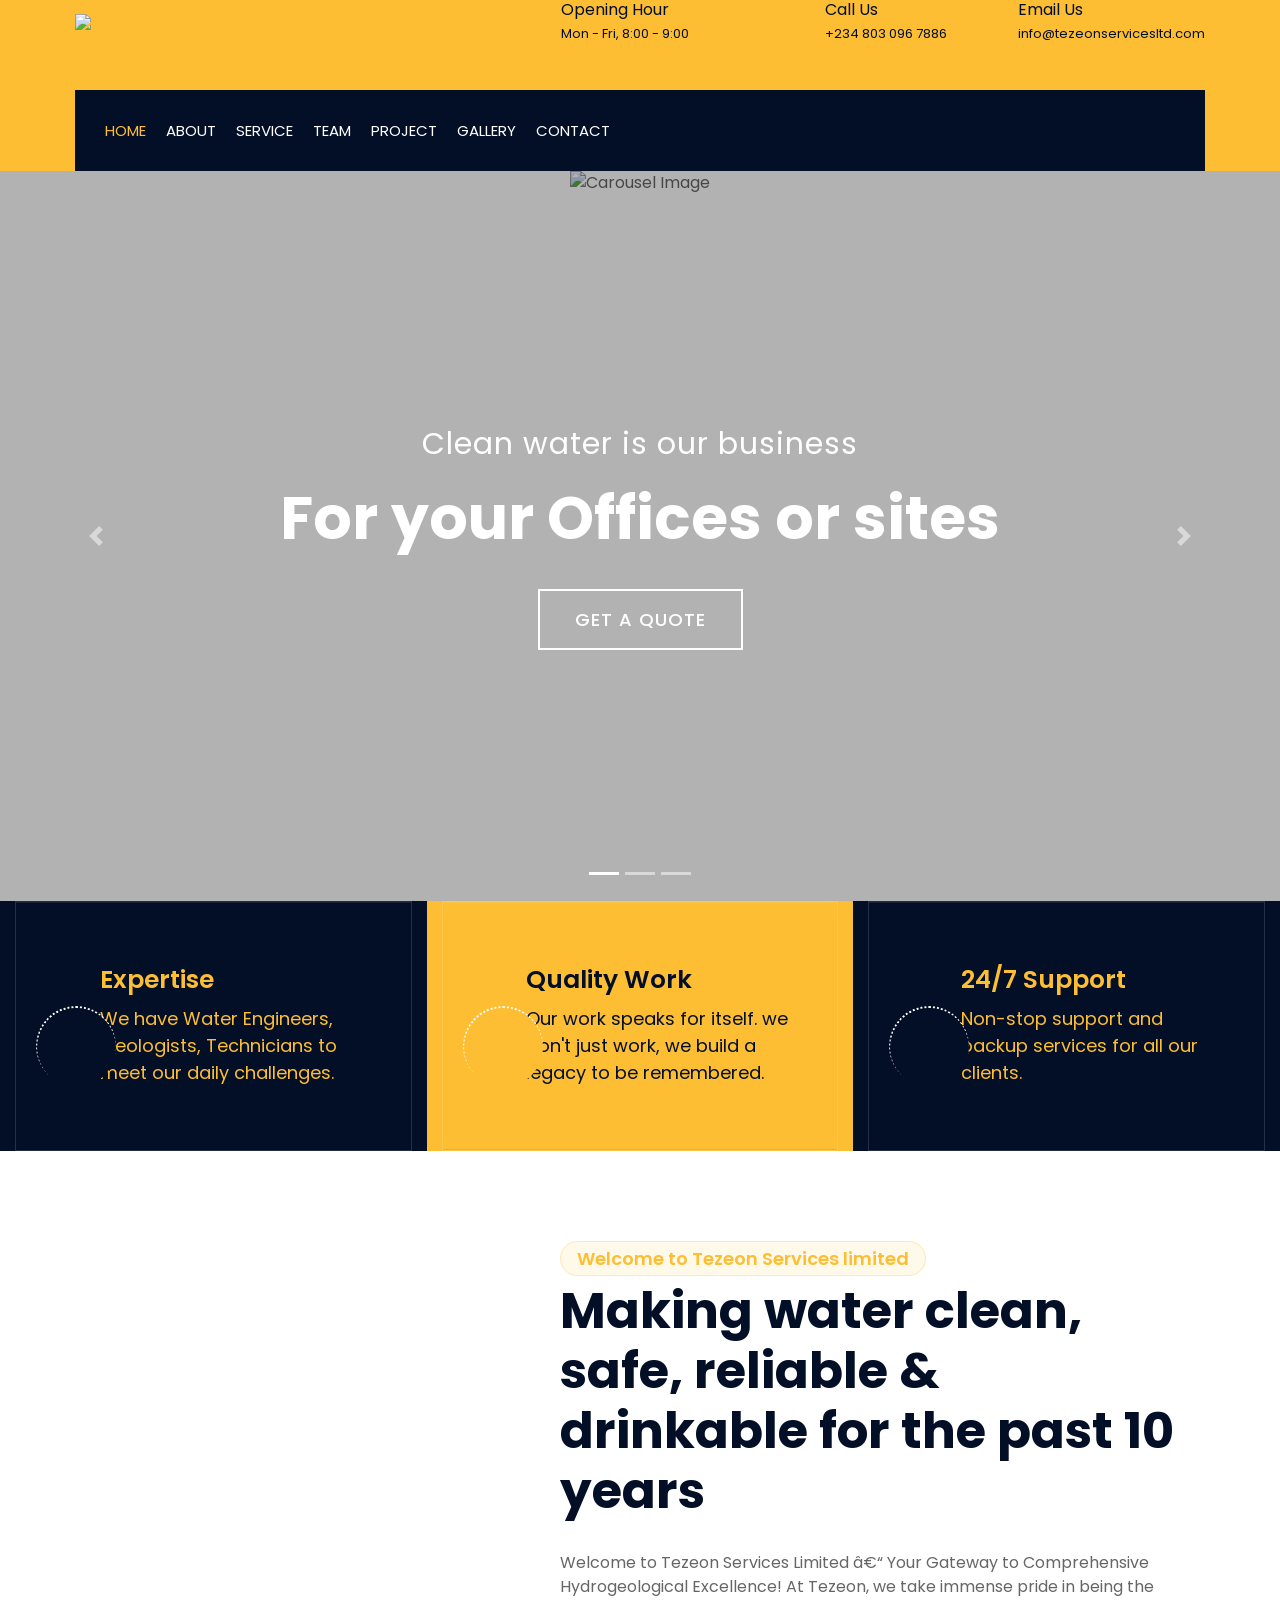
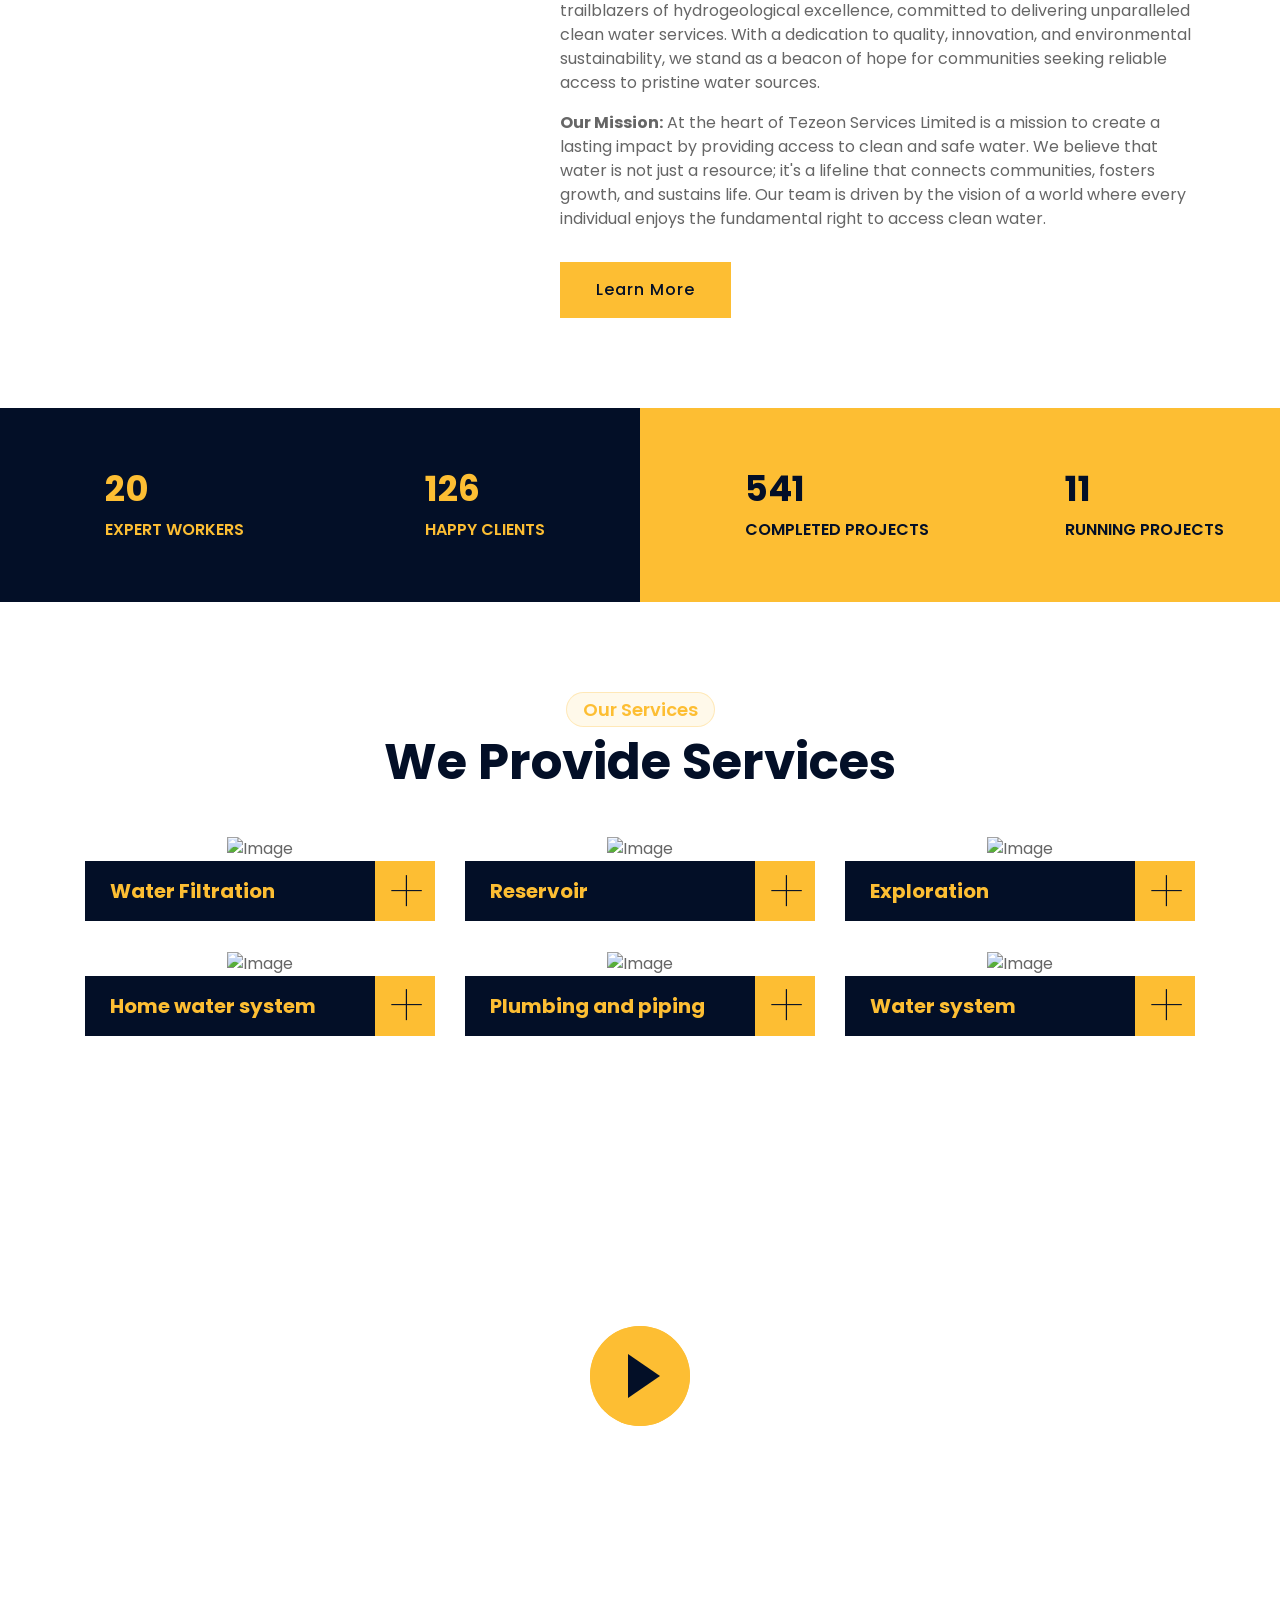
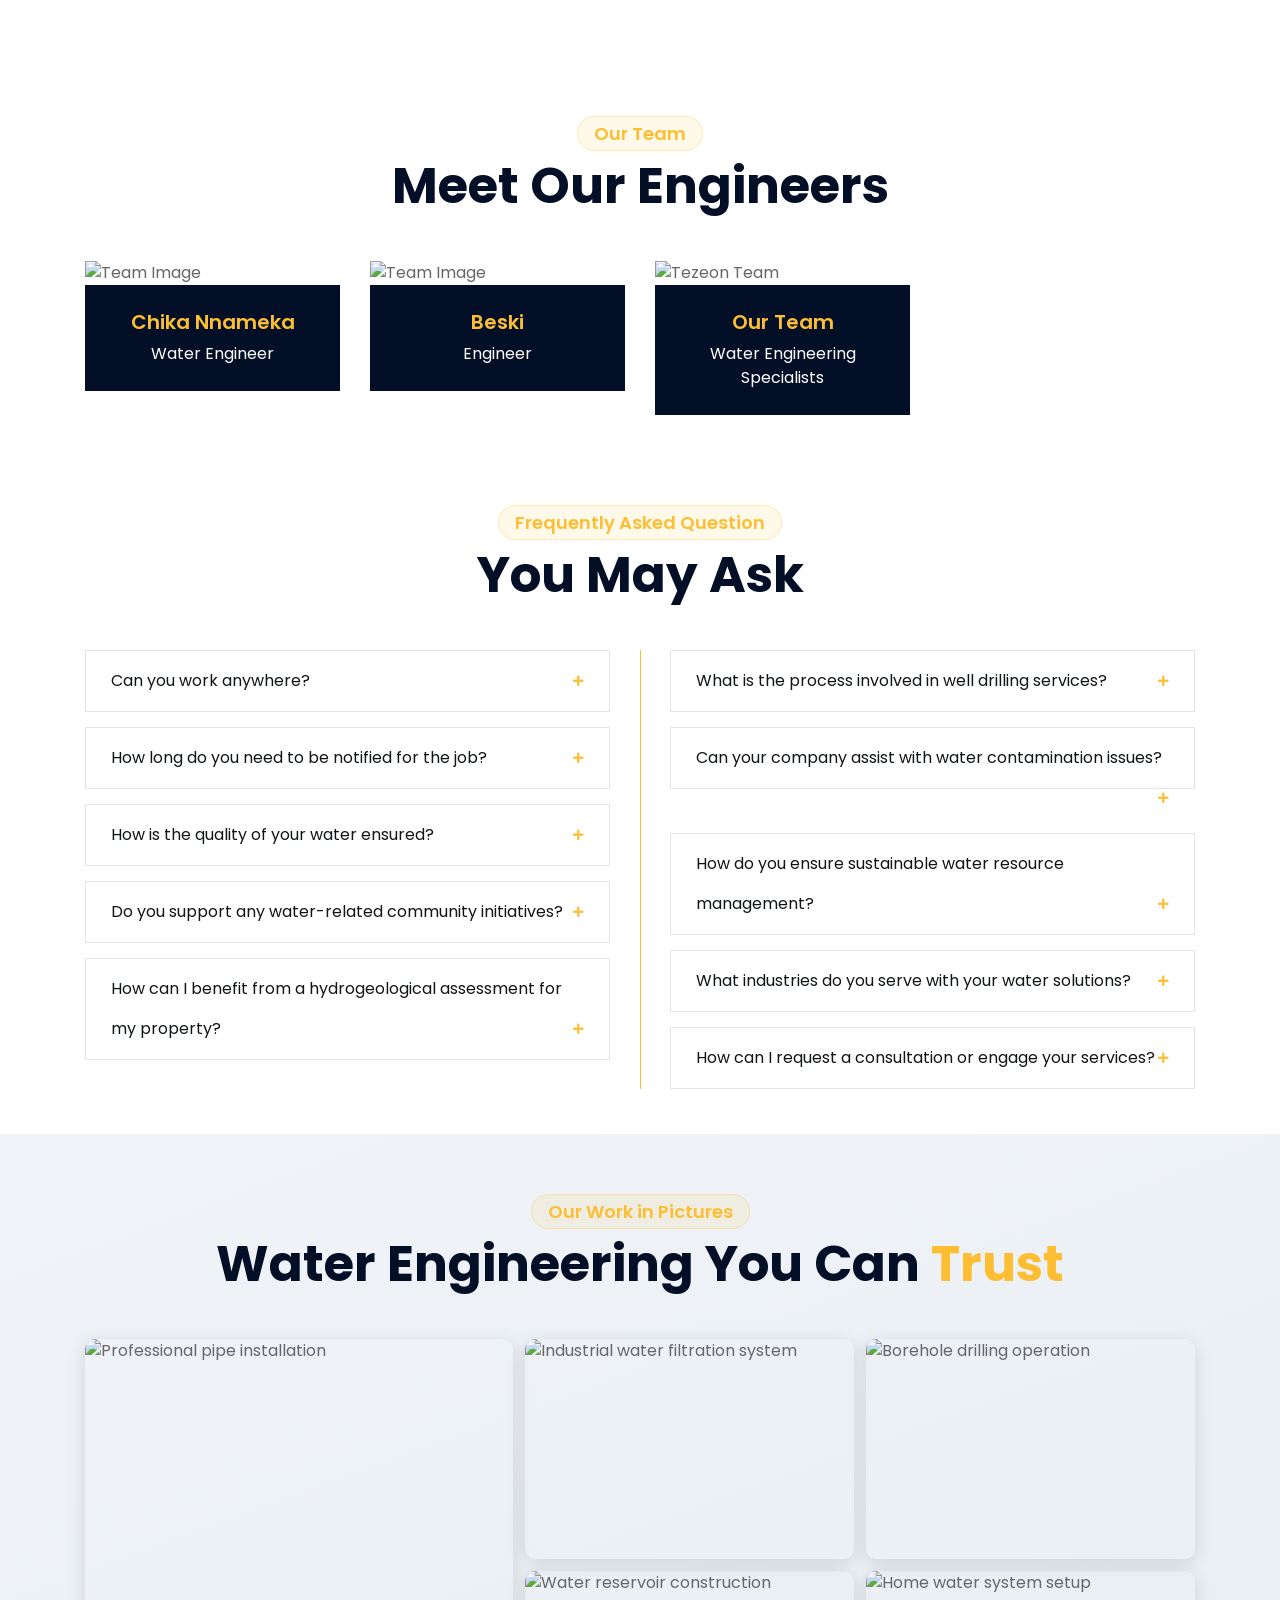
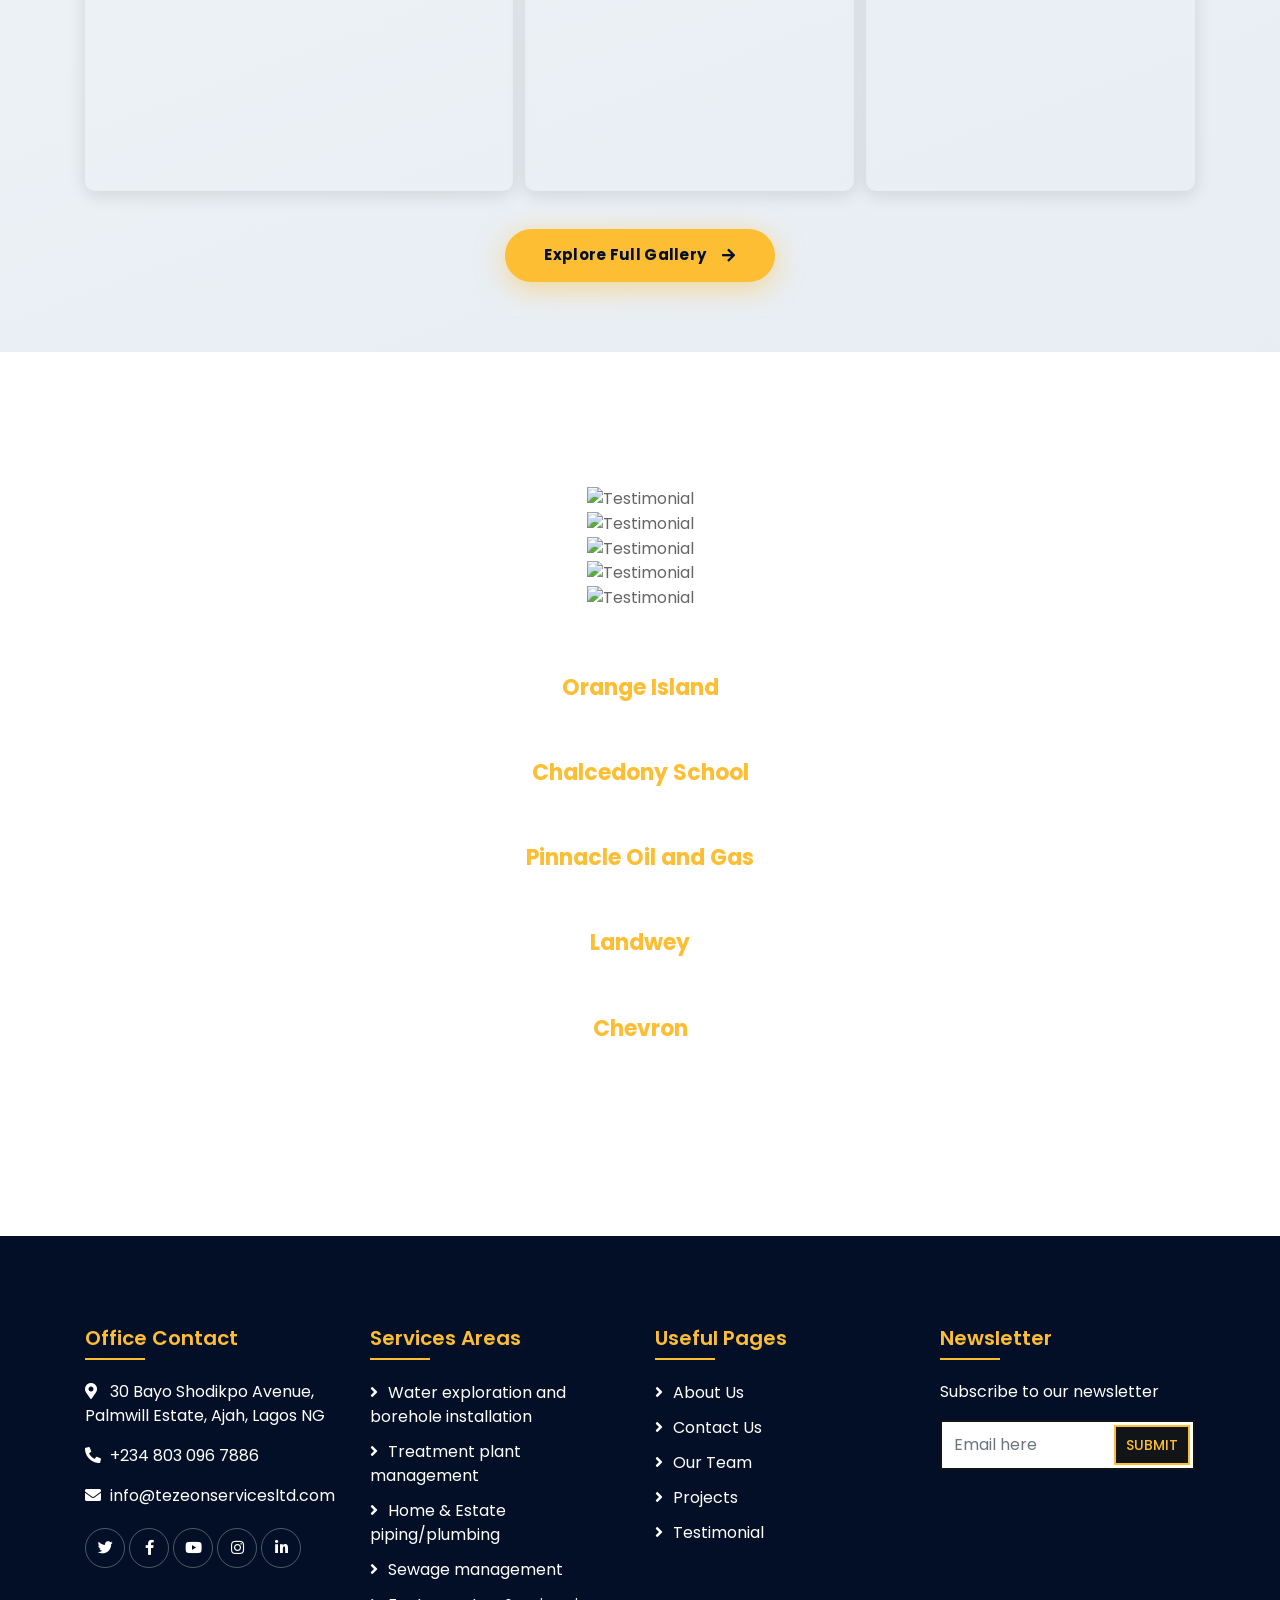
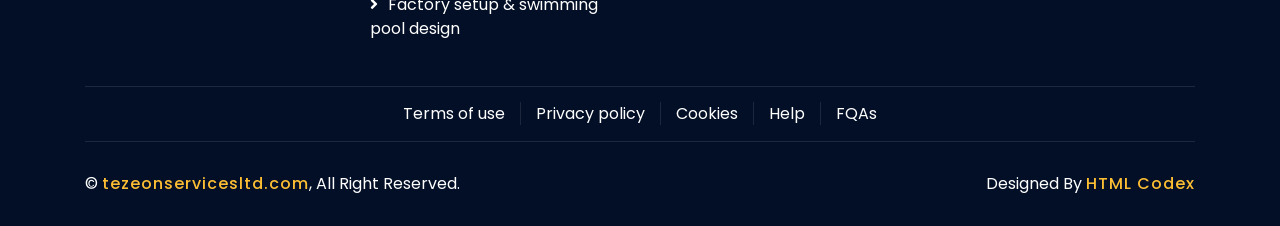
==== index.html @ b7d2efaf "feat: update on ui" ====
﻿<!DOCTYPE html>
<html lang="en">
    <head>
        <meta charset="utf-8">
	<meta http-equiv="X-UA-Compatible" content="IE=edge">
        <title>Tezeon Services Limited | Borehole Drilling & Water Engineering — Lagos, Nigeria</title>
        <meta name="viewport" content="width=device-width, initial-scale=1.0">
        <meta name="description" content="Tezeon Services Limited delivers expert borehole drilling, water filtration, reservoir construction and plumbing across Nigeria. Trusted by Chevron, Landwey & more.">
        <meta name="keywords" content="water engineering Lagos, borehole drilling Nigeria, water filtration, reservoir construction, plumbing Lagos, hydrogeological services">
        <!-- Open Graph -->
        <meta property="og:title" content="Tezeon Services Limited | Water Engineering Lagos">
        <meta property="og:description" content="Expert borehole drilling, water filtration, reservoir construction and plumbing across Nigeria. Get a free consultation today.">
        <meta property="og:image" content="https://res.cloudinary.com/dxd3nmbag/image/upload/v1755441476/waterlog_lnxqbb.png">
        <meta property="og:url" content="https://tezeonservicesltd.com/">
        <meta property="og:type" content="website">
        <!-- Twitter Card -->
        <meta name="twitter:card" content="summary_large_image">
        <meta name="twitter:title" content="Tezeon Services Limited | Water Engineering Lagos">
        <meta name="twitter:description" content="Expert borehole drilling, water filtration, reservoir construction and plumbing across Nigeria. Get a free consultation today.">
        <meta name="twitter:image" content="https://res.cloudinary.com/dxd3nmbag/image/upload/v1755441476/waterlog_lnxqbb.png">
        <link rel="canonical" href="https://tezeonservicesltd.com/">
        <!-- Favicon -->
        <link href="https://res.cloudinary.com/dxd3nmbag/image/upload/v1755441476/waterlog_lnxqbb.png" rel="icon">
        <!-- Performance: CDN preconnect -->
        <link rel="preconnect" href="https://res.cloudinary.com">
        <link rel="preconnect" href="https://fonts.googleapis.com">
        <link rel="preconnect" href="https://fonts.gstatic.com" crossorigin>
        <link rel="dns-prefetch" href="https://stackpath.bootstrapcdn.com">
        <link rel="dns-prefetch" href="https://cdnjs.cloudflare.com">
        <link rel="dns-prefetch" href="https://code.jquery.com">
        <!-- Google Font -->
        <link href="https://fonts.googleapis.com/css2?family=Poppins:wght@100;200;300;400;500;600;700;800;900&display=swap" rel="stylesheet">

        <!-- CSS Libraries -->
        <link href="https://stackpath.bootstrapcdn.com/bootstrap/4.4.1/css/bootstrap.min.css" rel="stylesheet">
        <link href="https://cdnjs.cloudflare.com/ajax/libs/font-awesome/5.10.0/css/all.min.css" rel="stylesheet">
        <link href="lib/flaticon/font/flaticon.css" rel="stylesheet"> 
        <link href="lib/animate/animate.min.css" rel="stylesheet">
        <link href="lib/owlcarousel/assets/owl.carousel.min.css" rel="stylesheet">
        <link href="lib/lightbox/css/lightbox.min.css" rel="stylesheet">
        <link href="lib/slick/slick.css" rel="stylesheet">
        <link href="lib/slick/slick-theme.css" rel="stylesheet">

        <!-- Template Stylesheet -->
        <link href="css/style.css" rel="stylesheet">
        <!-- LocalBusiness Structured Data -->
        <script type="application/ld+json">
        {
          "@context": "https://schema.org",
          "@type": "LocalBusiness",
          "name": "Tezeon Services Limited",
          "description": "Expert water engineering company providing borehole drilling, water filtration, reservoir construction and plumbing services across Nigeria.",
          "url": "https://tezeonservicesltd.com",
          "logo": "https://res.cloudinary.com/dxd3nmbag/image/upload/v1755441476/waterlog_lnxqbb.png",
          "image": "https://res.cloudinary.com/dxd3nmbag/image/upload/v1755441476/waterlog_lnxqbb.png",
          "telephone": "+2348030967886",
          "email": "info@tezeonservicesltd.com",
          "address": {
            "@type": "PostalAddress",
            "streetAddress": "30 Bayo Shodikpo Avenue, Palmwill Estate",
            "addressLocality": "Ajah",
            "addressRegion": "Lagos",
            "addressCountry": "NG"
          },
          "openingHoursSpecification": {
            "@type": "OpeningHoursSpecification",
            "dayOfWeek": ["Monday","Tuesday","Wednesday","Thursday","Friday"],
            "opens": "08:00",
            "closes": "21:00"
          },
          "sameAs": [],
          "serviceArea": {
            "@type": "Country",
            "name": "Nigeria"
          }
        }
        </script>
    </head>

    <body>
        <div class="wrapper">
            <!-- Top Bar Start -->
            <div class="top-bar">
                <div class="container-fluid">
                    <div class="row align-items-center">
                        <div class="col-lg-4 col-md-12">
                            <div class="logo">
                                <a href="index.html">
                                   <!-- <h1>Tezeon</h1> -->
                        
                                   <img src="https://res.cloudinary.com/dxd3nmbag/image/upload/v1755441476/waterlog_lnxqbb.png">
                                </a>
                            </div>
                        </div>
                        <div class="col-lg-8 col-md-7 d-none d-lg-block">
                            <div class="row">
                                <div class="col-4">
                                    <div class="top-bar-item">
                                        <div class="top-bar-icon">
                                            <i class="flaticon-calendar"></i>
                                        </div>
                                        <div class="top-bar-text">
                                            <h3>Opening Hour</h3>
                                            <p>Mon - Fri, 8:00 - 9:00</p>           
                                        </div>
                                    </div>
                                </div>
                                <div class="col-4">
                                    <div class="top-bar-item">
                                        <div class="top-bar-icon">
                                            <i class="flaticon-call"></i>
                                        </div>
                                        <div class="top-bar-text">
                                            <h3>Call Us</h3>
                                            <p>+234 803 096 7886</p>
                                        </div>
                                    </div>
                                </div>
                                <div class="col-4">
                                    <div class="top-bar-item">
                                        <div class="top-bar-icon">
                                            <i class="flaticon-send-mail"></i>
                                        </div>
                                        <div class="top-bar-text">
                                            <h3>Email Us</h3>
                                            <p>info@tezeonservicesltd.com</p>
                                        </div>
                                    </div>
                                </div>
                            </div>
                        </div>
                    </div>
                </div>
            </div>
            <!-- Top Bar End -->

            <!-- Nav Bar Start -->
            <div class="nav-bar">
                <div class="container-fluid">
                    <nav class="navbar navbar-expand-lg bg-dark navbar-dark">
                        <a href="#" class="navbar-brand">MENU</a>
                        <button type="button" class="navbar-toggler" data-toggle="collapse" data-target="#navbarCollapse">
                            <span class="navbar-toggler-icon"></span>
                        </button>

                        <div class="collapse navbar-collapse justify-content-between" id="navbarCollapse">
                            <div class="navbar-nav mr-auto">
                                <a href="index.html" class="nav-item nav-link active">Home</a>
                                <a href="about.html" class="nav-item nav-link">About</a>
                                <a href="service.html" class="nav-item nav-link">Service</a>
                                <a href="team.html" class="nav-item nav-link">Team</a>
                                <a href="portfolio.html" class="nav-item nav-link">Project</a>
                                <!--div class="nav-item dropdown">
                                    <a href="#" class="nav-link dropdown-toggle" data-toggle="dropdown">Pages</a>
                                    <div class="dropdown-menu">
                                        <a href="blog.html" class="dropdown-item">Blog Page</a>
                                        <a href="single.html" class="dropdown-item">Single Page</a>
                                    </div>
                                </div-->
                                <a href="gallery.html" class="nav-item nav-link">Gallery</a>
                                <a href="contact.html" class="nav-item nav-link">Contact</a>
                            </div>
                            <div class="ml-auto">
                                <!--a class="btn" href="https://htmlcodex.com/construction-company-html-template">Download Pro Version</a-->
                            </div>
                        </div>
                    </nav>
                </div>
            </div>            
		<!-- Nav Bar End -->


            <!-- Carousel Start -->
            <div id="carousel" class="carousel slide" data-ride="carousel">
                <ol class="carousel-indicators">
                    <li data-target="#carousel" data-slide-to="0" class="active"></li>
                    <li data-target="#carousel" data-slide-to="1"></li>
                    <li data-target="#carousel" data-slide-to="2"></li>
                </ol>
                <div class="carousel-inner">
                    <div class="carousel-item active">
                        <img src="https://res.cloudinary.com/dxd3nmbag/image/upload/v1703285108/drill_lbek0e.webp" alt="Carousel Image">
                        <div class="carousel-caption">
                            <p class="animated fadeInRight">Clean water is our business</p>
                            <h1 class="animated fadeInLeft">For your Offices or sites</h1>
                            <a class="btn animated fadeInUp" href="https://wa.link/nv8lmw">Get A Quote</a>
                        </div>
                    </div>

                    <div class="carousel-item">
                        <img src="https://res.cloudinary.com/dxd3nmbag/image/upload/v1703285075/drilling_cux1bb.jpg" alt="Carousel Image">
                        <div class="carousel-caption">
                            <p class="animated fadeInRight">Reliable and drinkable</p>
                            <h1 class="animated fadeInLeft">For your homes and community</h1>
                            <a class="btn animated fadeInUp" href="https://wa.link/nv8lmw">Get A Quote</a>
                        </div>
                    </div>

                    <div class="carousel-item">
                        <img src="https://res.cloudinary.com/dxd3nmbag/image/upload/v1703283172/team_byizqw.jpg" alt="Carousel Image">
                        <div class="carousel-caption">
                            <p class="animated fadeInRight">We Are Trusted</p>
                            <h1 class="animated fadeInLeft">Eco friendly approach in the use of our technology</h1>
                            <a class="btn animated fadeInUp" href="https://wa.link/nv8lmw">Get A Quote</a>
                        </div>
                    </div>
                </div>

                <a class="carousel-control-prev" href="#carousel" role="button" data-slide="prev">
                    <span class="carousel-control-prev-icon" aria-hidden="true"></span>
                    <span class="sr-only">Previous</span>
                </a>
                <a class="carousel-control-next" href="#carousel" role="button" data-slide="next">
                    <span class="carousel-control-next-icon" aria-hidden="true"></span>
                    <span class="sr-only">Next</span>
                </a>
            </div>
            <!-- Carousel End -->


            <!-- Feature Start-->
            <div class="feature wow fadeInUp" data-wow-delay="0.1s">
                <div class="container-fluid">
                    <div class="row align-items-center">
                        <div class="col-lg-4 col-md-12">
                            <div class="feature-item">
                                <div class="feature-icon">
                                    <i class="flaticon-worker"></i>
                                </div>
                                <div class="feature-text">
                                    <h3>Expertise</h3>
                                    <p>We have Water Engineers, Geologists, Technicians to meet our daily challenges.</p>
                                </div>
                            </div>
                        </div>
                        <div class="col-lg-4 col-md-12">
                            <div class="feature-item">
                                <div class="feature-icon">
                                    <i class="flaticon-building"></i>
                                </div>
                                <div class="feature-text">
                                    <h3>Quality Work</h3>
                                    <p>Our work speaks for itself. we don't just work, we build a legacy to be remembered.</p>
                                </div>
                            </div>
                        </div>
                        <div class="col-lg-4 col-md-12">
                            <div class="feature-item">
                                <div class="feature-icon">
                                    <i class="flaticon-call"></i>
                                </div>
                                <div class="feature-text">
                                    <h3>24/7 Support</h3>
                                    <p>Non-stop support and backup services for all our clients.</p>
                                </div>
                            </div>
                        </div>
                    </div>
                </div>
            </div>
            <!-- Feature End-->


            <!-- About Start -->
	                <div class="about wow fadeInUp" data-wow-delay="0.1s">
                <div class="container">
                    <div class="row align-items-center">
                        <div class="col-lg-5 col-md-6">
                            <div class="about-img">
				    <video autoplay muted loop>
					    <source src="https://res.cloudinary.com/dxd3nmbag/video/upload/v1703577957/water_testing_eqqo3a.mp4" type="video/mp4">
					    Your brower does not support this video.
				    </video>
                            </div>
                        </div>
                        <div class="col-lg-7 col-md-6">
                            <div class="section-header text-left">
                                <p>Welcome to Tezeon Services limited</p>
                                <h2>Making water clean, safe, reliable & drinkable for the past 10 years</h2>
                            </div>
                            <div class="about-text">
                                <p>Welcome to Tezeon Services Limited â€“ Your Gateway to Comprehensive Hydrogeological Excellence! At Tezeon, we take immense pride in being the trailblazers of hydrogeological excellence, committed to delivering unparalleled clean water services. With a dedication to quality, innovation, and environmental sustainability, we stand as a beacon of hope for communities seeking reliable access to pristine water sources.</p>

        <p><strong>Our Mission:</strong> At the heart of Tezeon Services Limited is a mission to create a lasting impact by providing access to clean and safe water. We believe that water is not just a resource; it's a lifeline that connects communities, fosters growth, and sustains life. Our team is driven by the vision of a world where every individual enjoys the fundamental right to access clean water.</p>

                                <a class="btn" href="">Learn More</a>
                            </div>
                        </div>
                    </div>
                </div>
            </div>
            <!-- About End -->


            <!-- Fact Start -->
	                <div class="fact">
                <div class="container-fluid">
                    <div class="row counters">
                        <div class="col-md-6 fact-left wow slideInLeft">
                            <div class="row">
                                <div class="col-6">
                                    <div class="fact-icon">
                                        <i class="flaticon-worker"></i>
                                    </div>
                                    <div class="fact-text">
                                        <h2 data-toggle="counter-up">20</h2>
                                        <p>Expert Workers</p>
                                    </div>
                                </div>
                                <div class="col-6">
                                    <div class="fact-icon">
                                        <i class="flaticon-building"></i>
                                    </div>
                                    <div class="fact-text">
                                        <h2 data-toggle="counter-up">126</h2>
                                        <p>Happy Clients</p>
                                    </div>
                                </div>
                            </div>
                        </div>
                        <div class="col-md-6 fact-right wow slideInRight">
                            <div class="row">
                                <div class="col-6">
                                    <div class="fact-icon">
                                        <i class="flaticon-address"></i>
                                    </div>
                                    <div class="fact-text">
                                        <h2 data-toggle="counter-up">541</h2>
                                        <p>Completed Projects</p>
                                    </div>
                                </div>
                                <div class="col-6">
                                    <div class="fact-icon">
                                        <i class="flaticon-crane"></i>
                                    </div>
                                    <div class="fact-text">
                                        <h2 data-toggle="counter-up">11</h2>
                                        <p>Running Projects</p>
                                    </div>
                                </div>
                            </div>
                        </div>
                    </div>
                </div>
            </div>
            <!-- Fact End -->


            <!-- Service Start -->
	                <div class="service">
                <div class="container">
                    <div class="section-header text-center">
                        <p>Our Services</p>
                        <h2>We Provide Services</h2>
                    </div>
                    <div class="row">
                        <div class="col-lg-4 col-md-6 wow fadeInUp" data-wow-delay="0.1s">
                            <div class="service-item">
                                <div class="service-img">
                                    <img src="https://res.cloudinary.com/dxd3nmbag/image/upload/v1703180023/water_installation_qiomfk.jpg" alt="Image">
                                    <div class="service-overlay">
                                        <p>
                                            Water filtration system.
                                        </p>
                                    </div>
                                </div>
                                <div class="service-text">
                                    <h3>Water Filtration</h3>
                                    <a class="btn" href="https://res.cloudinary.com/dxd3nmbag/image/upload/v1703180023/water_installation_qiomfk.jpg" data-lightbox="service">+</a>
                                </div>
                            </div>
                        </div>
                        <div class="col-lg-4 col-md-6 wow fadeInUp" data-wow-delay="0.2s">
                            <div class="service-item">
                                <div class="service-img">
                                    <img src="https://res.cloudinary.com/dxd3nmbag/image/upload/v1703179993/tank_rqjgdq.jpg" alt="Image">
                                    <div class="service-overlay">
                                        <p>
                                            Reservoir construction
                                        </p>
                                    </div>
                                </div>
                                <div class="service-text">
                                    <h3>Reservoir</h3>
                                    <a class="btn" href="https://res.cloudinary.com/dxd3nmbag/image/upload/v1703179993/tank_rqjgdq.jpg" data-lightbox="service">+</a>
                                </div>
                            </div>
                        </div>
                        <div class="col-lg-4 col-md-6 wow fadeInUp" data-wow-delay="0.3s">
                            <div class="service-item">
                                <div class="service-img">
                                    <img src="https://res.cloudinary.com/dxd3nmbag/image/upload/v1703179926/drilling_pvs4dm.jpg" alt="Image">
                                    <div class="service-overlay">
                                        <p>
                                            Water exploration.
                                        </p>
                                    </div>
                                </div>
                                <div class="service-text">
                                    <h3>Exploration</h3>
                                    <a class="btn" href="https://res.cloudinary.com/dxd3nmbag/image/upload/v1703179926/drilling_pvs4dm.jpg" data-lightbox="service">+</a>
                                </div>
                            </div>
                        </div>
                        <div class="col-lg-4 col-md-6 wow fadeInUp" data-wow-delay="0.4s">
                            <div class="service-item">
                                <div class="service-img">
                                    <img src="https://res.cloudinary.com/dxd3nmbag/image/upload/v1703179979/Stansion_vjhu83.jpg" alt="Image">
                                    <div class="service-overlay">
                                        <p>
                                            Installation of stansions
                                        </p>
                                    </div>
                                </div>
                                <div class="service-text">
                                    <h3>Home water system</h3>
                                    <a class="btn" href="https://res.cloudinary.com/dxd3nmbag/image/upload/v1703179979/Stansion_vjhu83.jpg" data-lightbox="service">+</a>
                                </div>
                            </div>
                        </div>
                        <div class="col-lg-4 col-md-6 wow fadeInUp" data-wow-delay="0.5s">
                            <div class="service-item">
                                <div class="service-img">
                                    <img src="https://res.cloudinary.com/dxd3nmbag/image/upload/v1703179957/plumbing_eiwbiz.jpg" alt="Image">
                                    <div class="service-overlay">
                                        <p>
                                            Plumbing works.
                                        </p>
                                    </div>
                                </div>
                                <div class="service-text">
                                    <h3>Plumbing and piping</h3>
                                    <a class="btn" href="https://res.cloudinary.com/dxd3nmbag/image/upload/v1703179957/plumbing_eiwbiz.jpg" data-lightbox="service">+</a>
                                </div>
                            </div>
                        </div>
                        <div class="col-lg-4 col-md-6 wow fadeInUp" data-wow-delay="0.6s">
                            <div class="service-item">
                                <div class="service-img">
                                    <img src="https://res.cloudinary.com/dxd3nmbag/image/upload/v1703179941/filtration_dz03pl.jpg" alt="Image">
                                    <div class="service-overlay">
                                        <p>
                                            Home water system.
                                        </p>
                                    </div>
                                </div>
                                <div class="service-text">
                                    <h3>Water system</h3>
                                    <a class="btn" href="https://res.cloudinary.com/dxd3nmbag/image/upload/v1703179941/filtration_dz03pl.jpg" data-lightbox="service">+</a>
                                </div>
                            </div>
                        </div>
                    </div>
                </div>
            </div>
            <!-- Service End -->


            <!-- Video Start -->
            <div class="video wow fadeIn" data-wow-delay="0.1s">
                <div class="container">
                    <button type="button" class="btn-play" data-toggle="modal" data-src="https://res.cloudinary.com/dxd3nmbag/video/upload/v1703577957/water_testing_eqqo3a.mp4" data-target="#videoModal">
                        <span></span>
                    </button>
                </div>
            </div>
            
            <div class="modal fade" id="videoModal" tabindex="-1" role="dialog" aria-labelledby="exampleModalLabel" aria-hidden="true">
                <div class="modal-dialog" role="document">
                    <div class="modal-content">
                        <div class="modal-body">
                            <button type="button" class="close" data-dismiss="modal" aria-label="Close">
                                <span aria-hidden="true">&times;</span>
                            </button>        
                            <!-- 16:9 aspect ratio -->
                            <div class="embed-responsive embed-responsive-16by9">
                                <iframe class="embed-responsive-item" src="" id="video"  allowscriptaccess="always" allow="autoplay"></iframe>
                            </div>
                        </div>
                    </div>
                </div>
            </div>
            <!-- Video End -->


            <!-- Team Start -->
	                <div class="team">
                <div class="container">
                    <div class="section-header text-center">
                        <p>Our Team</p>
                        <h2>Meet Our Engineers</h2>
                    </div>
                    <div class="row">
                        <div class="col-lg-3 col-md-6 wow fadeInUp" data-wow-delay="0.1s">
                            <div class="team-item">
                                <div class="team-img">
                                    <img src="https://res.cloudinary.com/dxd3nmbag/image/upload/v1703283149/chika_zlu882.jpg" alt="Team Image">
                                </div>
                                <div class="team-text">
                                    <h2>Chika Nnameka</h2>
                                    <p>Water Engineer</p>
                                </div>
                                <div class="team-social">
                                    <a class="social-tw" href=""><i class="fab fa-twitter"></i></a>
                                    <a class="social-fb" href=""><i class="fab fa-facebook-f"></i></a>
                                    <a class="social-li" href=""><i class="fab fa-linkedin-in"></i></a>
                                    <a class="social-in" href=""><i class="fab fa-instagram"></i></a>
                                </div>
                            </div>
                        </div>
                        <div class="col-lg-3 col-md-6 wow fadeInUp" data-wow-delay="0.2s">
                            <div class="team-item">
                                <div class="team-img">
                                    <img src="https://res.cloudinary.com/dxd3nmbag/image/upload/v1703283140/Beski_gmfvme.jpg"alt="Team Image">
                                </div>
                                <div class="team-text">
                                    <h2>Beski</h2>
                                    <p>Engineer</p>
                                </div>
                                <div class="team-social">
                                    <a class="social-tw" href=""><i class="fab fa-twitter"></i></a>
                                    <a class="social-fb" href=""><i class="fab fa-facebook-f"></i></a>
                                    <a class="social-li" href=""><i class="fab fa-linkedin-in"></i></a>
                                    <a class="social-in" href=""><i class="fab fa-instagram"></i></a>
                                </div>
                            </div>
                        </div>
                        <div class="col-lg-3 col-md-6 wow fadeInUp" data-wow-delay="0.3s">
                            <div class="team-item">
                                <div class="team-img">
                                    <img src="https://res.cloudinary.com/dxd3nmbag/image/upload/v1703283161/team_a_yy6jp5.jpg" alt="Tezeon Team">
                                </div>
                                <div class="team-text">
                                    <h2>Our Team</h2>
                                    <p>Water Engineering Specialists</p>
                                </div>
                                <!--div class="team-social">
                                    <a class="social-tw" href=""><i class="fab fa-twitter"></i></a>
                                    <a class="social-fb" href=""><i class="fab fa-facebook-f"></i></a>
                                    <a class="social-li" href=""><i class="fab fa-linkedin-in"></i></a>
                                    <a class="social-in" href=""><i class="fab fa-instagram"></i></a>
                                </div>
                            </div>
                        </div>
                        <div class="col-lg-3 col-md-6 wow fadeInUp" data-wow-delay="0.4s">
                            <div class="team-item">
                                <div class="team-img">
                                    <img src="img/team-4.jpg" alt="Team Image">
                                </div>
                                <div class="team-text">
                                    <h2>Josh Dunn</h2>
                                    <p>Painter</p>
                                </div>
                                <div class="team-social">
                                    <a class="social-tw" href=""><i class="fab fa-twitter"></i></a>
                                    <a class="social-fb" href=""><i class="fab fa-facebook-f"></i></a>
                                    <a class="social-li" href=""><i class="fab fa-linkedin-in"></i></a>
                                    <a class="social-in" href=""><i class="fab fa-instagram"></i></a>
                                </div>
                            </div>
                        </div>
                        <div class="col-lg-3 col-md-6 wow fadeInUp" data-wow-delay="0.1s">
                            <div class="team-item">
                                <div class="team-img">
                                    <img src="img/team-1.jpg" alt="Team Image">
                                </div>
                                <div class="team-text">
                                    <h2>Adam Phillips</h2>
                                    <p>CEO & Founder</p>
                                </div>
                                <div class="team-social">
                                    <a class="social-tw" href=""><i class="fab fa-twitter"></i></a>
                                    <a class="social-fb" href=""><i class="fab fa-facebook-f"></i></a>
                                    <a class="social-li" href=""><i class="fab fa-linkedin-in"></i></a>
                                    <a class="social-in" href=""><i class="fab fa-instagram"></i></a>
                                </div>
                            </div>
                        </div>
                        <div class="col-lg-3 col-md-6 wow fadeInUp" data-wow-delay="0.2s">
                            <div class="team-item">
                                <div class="team-img">
                                    <img src="img/team-2.jpg" alt="Team Image">
                                </div>
                                <div class="team-text">
                                    <h2>Dylan Adams</h2>
                                    <p>Civil Engineer</p>
                                </div>
                                <div class="team-social">
                                    <a class="social-tw" href=""><i class="fab fa-twitter"></i></a>
                                    <a class="social-fb" href=""><i class="fab fa-facebook-f"></i></a>
                                    <a class="social-li" href=""><i class="fab fa-linkedin-in"></i></a>
                                    <a class="social-in" href=""><i class="fab fa-instagram"></i></a>
                                </div>
                            </div>
                        </div>
                        <div class="col-lg-3 col-md-6 wow fadeInUp" data-wow-delay="0.3s">
                            <div class="team-item">
                                <div class="team-img">
                                    <img src="img/team-3.jpg" alt="Team Image">
                                </div>
                                <div class="team-text">
                                    <h2>Jhon Doe</h2>
                                    <p>Interior Designer</p>
                                </div>
                                <div class="team-social">
                                    <a class="social-tw" href=""><i class="fab fa-twitter"></i></a>
                                    <a class="social-fb" href=""><i class="fab fa-facebook-f"></i></a>
                                    <a class="social-li" href=""><i class="fab fa-linkedin-in"></i></a>
                                    <a class="social-in" href=""><i class="fab fa-instagram"></i></a>
                                </div>
                            </div>
                        </div>
                        <div class="col-lg-3 col-md-6 wow fadeInUp" data-wow-delay="0.4s">
                            <div class="team-item">
                                <div class="team-img">
                                    <img src="img/team-4.jpg" alt="Team Image">
                                </div>
                                <div class="team-text">
                                    <h2>Josh Dunn</h2>
                                    <p>Painter</p>
                                </div>
                                <div class="team-social">
                                    <a class="social-tw" href=""><i class="fab fa-twitter"></i></a>
                                    <a class="social-fb" href=""><i class="fab fa-facebook-f"></i></a>
                                    <a class="social-li" href=""><i class="fab fa-linkedin-in"></i></a>
                                    <a class="social-in" href=""><i class="fab fa-instagram"></i></a>
                                </div-->
                            </div>
                        </div>
                    </div>
                </div>
            </div>
            <!-- Team End -->
            

            <!-- FAQs Start -->
	                <div class="faqs">
                <div class="container">
                    <div class="section-header text-center">
                        <p>Frequently Asked Question</p>
                        <h2>You May Ask</h2>
                    </div>
                    <div class="row">
                        <div class="col-md-6">
                            <div id="accordion-1">
                                <div class="card wow fadeInLeft" data-wow-delay="0.1s">
                                    <div class="card-header">
                                        <a class="card-link collapsed" data-toggle="collapse" href="#collapseOne">
                                            Can you work anywhere?
                                        </a>
                                    </div>
                                    <div id="collapseOne" class="collapse" data-parent="#accordion-1">
                                        <div class="card-body">
                                            Yes we do. we can work anywhere in the Globe, all that is required is to mobilization to the location and we would deliver faithfully.
                                        </div>
                                    </div>
                                </div>
                                <div class="card wow fadeInLeft" data-wow-delay="0.2s">
                                    <div class="card-header">
                                        <a class="card-link collapsed" data-toggle="collapse" href="#collapseTwo">
                                            How long do you need to be notified for the job?
                                        </a>
                                    </div>
                                    <div id="collapseTwo" class="collapse" data-parent="#accordion-1">
                                        <div class="card-body">
                                            We can mobilize for the remote job with 72 hours.
                                        </div>
                                    </div>
                                </div>
                                <div class="card wow fadeInLeft" data-wow-delay="0.3s">
                                    <div class="card-header">
                                        <a class="card-link collapsed" data-toggle="collapse" href="#collapseThree">
                                            How is the quality of your water ensured?
                                        </a>
                                    </div>
                                    <div id="collapseThree" class="collapse" data-parent="#accordion-1">
                                        <div class="card-body">
                                            We implement rigorous testing and purification processes at our state-of-the-art facilities. Our commitment to quality control includes regular testing for contaminants, ensuring that the water you receive meets or exceeds all relevant health and safety standards.
                                        </div>
                                    </div>
                                </div>
                                <div class="card wow fadeInLeft" data-wow-delay="0.4s">
                                    <div class="card-header">
                                        <a class="card-link collapsed" data-toggle="collapse" href="#collapseFour">
                                            Do you support any water-related community initiatives?
                                        </a>
                                    </div>
                                    <div id="collapseFour" class="collapse" data-parent="#accordion-1">
                                        <div class="card-body">
                                            Yes.
                                        </div>
                                    </div>
                                </div>
                                <div class="card wow fadeInLeft" data-wow-delay="0.5s">
                                    <div class="card-header">
                                        <a class="card-link collapsed" data-toggle="collapse" href="#collapseFive">
                                            How can I benefit from a hydrogeological assessment for my property?
                                        </a>
                                    </div>
                                    <div id="collapseFive" class="collapse" data-parent="#accordion-1">
                                        <div class="card-body">
                                            A hydrogeological assessment helps determine the quantity, quality, and sustainability of groundwater on your property. This information is crucial for making informed decisions about water supply, development, and environmental impact.
                                        </div>
                                    </div>
                                </div>
                            </div>
                        </div>
                        <div class="col-md-6">
                            <div id="accordion-2">
                                <div class="card wow fadeInRight" data-wow-delay="0.1s">
                                    <div class="card-header">
                                        <a class="card-link collapsed" data-toggle="collapse" href="#collapseSix">
                                            What is the process involved in well drilling services?
                                        </a>
                                    </div>
                                    <div id="collapseSix" class="collapse" data-parent="#accordion-2">
                                        <div class="card-body">
                                            Our well drilling process begins with a site assessment, followed by the drilling of the well, installation of appropriate casing, and testing. We ensure compliance with local regulations and standards to deliver reliable water supply solutions.
                                        </div>
                                    </div>
                                </div>
                                <div class="card wow fadeInRight" data-wow-delay="0.2s">
                                    <div class="card-header">
                                        <a class="card-link collapsed" data-toggle="collapse" href="#collapseSeven">
                                            Can your company assist with water contamination issues?
                                        </a>
                                    </div>
                                    <div id="collapseSeven" class="collapse" data-parent="#accordion-2">
                                        <div class="card-body">
                                            Absolutely. We provide comprehensive water quality analysis services to identify and address contamination issues. Our team employs state-of-the-art techniques to assess and remediate water quality problems effectively.
                                        </div>
                                    </div>
                                </div>
                                <div class="card wow fadeInRight" data-wow-delay="0.3s">
                                    <div class="card-header">
                                        <a class="card-link collapsed" data-toggle="collapse" href="#collapseEight">
                                            How do you ensure sustainable water resource management?
                                        </a>
                                    </div>
                                    <div id="collapseEight" class="collapse" data-parent="#accordion-2">
                                        <div class="card-body">
                                            Our company emphasizes sustainable water resource management practices, focusing on efficient use, conservation, and responsible extraction. We work closely with clients to develop strategies that balance water needs with long-term environmental sustainability.
                                        </div>
                                    </div>
                                </div>
                                <div class="card wow fadeInRight" data-wow-delay="0.4s">
                                    <div class="card-header">
                                        <a class="card-link collapsed" data-toggle="collapse" href="#collapseNine">
                                            What industries do you serve with your water solutions?
                                        </a>
                                    </div>
                                    <div id="collapseNine" class="collapse" data-parent="#accordion-2">
                                        <div class="card-body">
                                            Our expertise extends across various industries, including agriculture, mining, construction, municipal water supply, and environmental consulting. We tailor our services to meet the unique water challenges of each sector.
                                        </div>
                                    </div>
                                </div>
                                <div class="card wow fadeInRight" data-wow-delay="0.5s">
                                    <div class="card-header">
                                        <a class="card-link collapsed" data-toggle="collapse" href="#collapseTen">
                                           How can I request a consultation or engage your services?
                                        </a>
                                    </div>
                                    <div id="collapseTen" class="collapse" data-parent="#accordion-2">
                                        <div class="card-body">
                                            To schedule a consultation or inquire about our services, simply contact our team through our website, email, or phone. We'll be happy to discuss your specific needs and provide customized solutions.
                                        </div>
                                    </div>
                                </div>
                            </div>
                        </div>
                    </div>
                </div>
            </div>
            <!-- FAQs End -->


            <!-- Home Gallery Preview Start -->
            <div class="home-gallery-preview wow fadeInUp" data-wow-delay="0.1s">
                <div class="container">
                    <div class="section-header text-center">
                        <p>Our Work in Pictures</p>
                        <h2>Water Engineering You Can <span class="tez-gold">Trust</span></h2>
                    </div>
                    <div class="gallery-collage">
                        <div class="collage-item collage-tall">
                            <img src="https://res.cloudinary.com/dxd3nmbag/image/upload/v1703179957/plumbing_eiwbiz.jpg" alt="Professional pipe installation" loading="lazy">
                            <div class="collage-glass-label"><i class="fas fa-wrench mr-1"></i> Pipe Installation</div>
                        </div>
                        <div class="collage-item">
                            <img src="https://res.cloudinary.com/dxd3nmbag/image/upload/v1703180023/water_installation_qiomfk.jpg" alt="Industrial water filtration system" loading="lazy">
                            <div class="collage-glass-label"><i class="fas fa-filter mr-1"></i> Water Filtration</div>
                        </div>
                        <div class="collage-item">
                            <img src="https://res.cloudinary.com/dxd3nmbag/image/upload/v1703179926/drilling_pvs4dm.jpg" alt="Borehole drilling operation" loading="lazy">
                            <div class="collage-glass-label"><i class="fas fa-cog mr-1"></i> Borehole Drilling</div>
                        </div>
                        <div class="collage-item">
                            <img src="https://res.cloudinary.com/dxd3nmbag/image/upload/v1703179993/tank_rqjgdq.jpg" alt="Water reservoir construction" loading="lazy">
                            <div class="collage-glass-label"><i class="fas fa-water mr-1"></i> Reservoir Build</div>
                        </div>
                        <div class="collage-item">
                            <img src="https://res.cloudinary.com/dxd3nmbag/image/upload/v1703179941/filtration_dz03pl.jpg" alt="Home water system setup" loading="lazy">
                            <div class="collage-glass-label"><i class="fas fa-home mr-1"></i> Home Water System</div>
                        </div>
                    </div>
                    <div class="text-center gallery-preview-cta">
                        <a href="gallery.html" class="btn btn-gallery-explore">
                            Explore Full Gallery <i class="fas fa-arrow-right ml-2"></i>
                        </a>
                    </div>
                </div>
            </div>
            <!-- Home Gallery Preview End -->


            <!-- Testimonial Start -->
            <div class="testimonial wow fadeIn" data-wow-delay="0.1s">
                <div class="container">
                    <div class="row">
                        <div class="col-12">
                            <div class="testimonial-slider-nav">
                                <div class="slider-nav"><img src="https://res.cloudinary.com/dxd3nmbag/image/upload/v1703180490/orange_k4kiyn.png" alt="Testimonial"></div>
                                <div class="slider-nav"><img src="https://res.cloudinary.com/dxd3nmbag/image/upload/v1703180420/school_fxefxv.jpg" alt="Testimonial"></div>
                                <div class="slider-nav"><img src="https://res.cloudinary.com/dxd3nmbag/image/upload/v1703180329/pinnacle_d53hcb.jpg" alt="Testimonial"></div>
                                <div class="slider-nav"><img src="https://res.cloudinary.com/dxd3nmbag/image/upload/v1703180214/landwey_x5r138.jpg" alt="Testimonial"></div>
                                <div class="slider-nav"><img src="https://res.cloudinary.com/dxd3nmbag/image/upload/v1703180129/chevron-logo_pakbcc.png" alt="Testimonial"></div>
                                <!--div class="slider-nav"><img src="img/testimonial-2.jpg" alt="Testimonial"></div>
                                <div class="slider-nav"><img src="img/testimonial-3.jpg" alt="Testimonial"></div>
                                <div class="slider-nav"><img src="img/testimonial-4.jpg" alt="Testimonial"></div-->
                            </div>
                        </div>
                    </div>
                    <div class="row">
                        <div class="col-12">
                            <div class="testimonial-slider">
                                <div class="slider-item">
                                    <h3>Orange Island</h3>
                                    <h4>Estate</h4>
                                    <p>They are trust worthy.</p>
                                </div>
                                <div class="slider-item">
                                    <h3>Chalcedony School</h3>
                                    <h4>School</h4>
                                    <p>Did not regret giving them the job.</p>
                                </div>
                                <div class="slider-item">
                                    <h3>Pinnacle Oil and Gas</h3>
                                    <h4>Oil Company</h4>
                                    <p>Absolutely enjoyed working with them.</p>
                                </div>
                                <div class="slider-item">
                                    <h3>Landwey</h3>
                                    <h4>Real Estate Company</h4>
                                    <p>Alway maintain my piping installations.</p>
                                </div>
                                <!--div class="slider-item">
                                    <h3>Customer Name</h3>
                                    <h4>profession</h4>
                                    <p>Lorem ipsum dolor sit amet, consectetur adipiscing elit. Phasellus nec pretium mi. Curabitur facilisis ornare velit non vulputate. Aliquam metus tortor, auctor id gravida condimentum, viverra quis sem. Curabitur non nisl nec nisi scelerisque maximus.</p>
                                </div-->
                                <div class="slider-item">
                                    <h3>Chevron</h3>
                                    <h4>Oil and gas Company</h4>
                                    <p>They are our trusted partner.</p>
                                </div>
                                <!--div class="slider-item">
                                    <h3>Customer Name</h3>
                                    <h4>profession</h4>
                                    <p>Lorem ipsum dolor sit amet, consectetur adipiscing elit. Phasellus nec pretium mi. Curabitur facilisis ornare velit non vulputate. Aliquam metus tortor, auctor id gravida condimentum, viverra quis sem. Curabitur non nisl nec nisi scelerisque maximus.</p>
                                </div>
                                <div class="slider-item">
                                    <h3>Customer Name</h3>
                                    <h4>profession</h4>
                                    <p>Lorem ipsum dolor sit amet, consectetur adipiscing elit. Phasellus nec pretium mi. Curabitur facilisis ornare velit non vulputate. Aliquam metus tortor, auctor id gravida condimentum, viverra quis sem. Curabitur non nisl nec nisi scelerisque maximus.</p>
                                </div-->
                            </div>
                        </div>
                    </div>
                </div>
            </div>
            <!-- Testimonial End -->


            <!-- Blog Start -->
            <!--div class="blog">
                <div class="container">
                    <div class="section-header text-center">
                        <p>Latest Blog</p>
                        <h2>Latest From Our Blog</h2>
                    </div>
                    <div class="row">
                        <div class="col-lg-4 col-md-6 wow fadeInUp" data-wow-delay="0.2s">
                            <div class="blog-item">
                                <div class="blog-img">
                                    <img src="img/blog-1.jpg" alt="Image">
                                </div>
                                <div class="blog-title">
                                    <h3>Lorem ipsum dolor sit</h3>
                                    <a class="btn" href="">+</a>
                                </div>
                                <div class="blog-meta">
                                    <p>By<a href="">Admin</a></p>
                                    <p>In<a href="">Construction</a></p>
                                </div>
                                <div class="blog-text">
                                    <p>
                                        Lorem ipsum dolor sit amet elit. Phasellus nec pretium mi. Curabitur facilisis ornare velit non vulputate. Aliquam metus tortor
                                    </p>
                                </div>
                            </div>
                        </div>
                        <div class="col-lg-4 col-md-6 wow fadeInUp">
                            <div class="blog-item">
                                <div class="blog-img">
                                    <img src="img/blog-2.jpg" alt="Image">
                                </div>
                                <div class="blog-title">
                                    <h3>Lorem ipsum dolor sit</h3>
                                    <a class="btn" href="">+</a>
                                </div>
                                <div class="blog-meta">
                                    <p>By<a href="">Admin</a></p>
                                    <p>In<a href="">Construction</a></p>
                                </div>
                                <div class="blog-text">
                                    <p>
                                        Lorem ipsum dolor sit amet elit. Phasellus nec pretium mi. Curabitur facilisis ornare velit non vulputate. Aliquam metus tortor
                                    </p>
                                </div>
                            </div>
                        </div>
                        <div class="col-lg-4 col-md-6 wow fadeInUp" data-wow-delay="0.2s">
                            <div class="blog-item">
                                <div class="blog-img">
                                    <img src="img/blog-3.jpg" alt="Image">
                                </div>
                                <div class="blog-title">
                                    <h3>Lorem ipsum dolor sit</h3>
                                    <a class="btn" href="">+</a>
                                </div>
                                <div class="blog-meta">
                                    <p>By<a href="">Admin</a></p>
                                    <p>In<a href="">Construction</a></p>
                                </div>
                                <div class="blog-text">
                                    <p>
                                        Lorem ipsum dolor sit amet elit. Phasellus nec pretium mi. Curabitur facilisis ornare velit non vulputate. Aliquam metus tortor
                                    </p>
                                </div>
                            </div>
                        </div>
                    </div>
                </div>
            </div-->
            <!-- Blog End -->


            <!-- Footer Start -->
	                <div class="footer wow fadeIn" data-wow-delay="0.3s">
                <div class="container">
                    <div class="row">
                        <div class="col-md-6 col-lg-3">
                            <div class="footer-contact">
                                <h2>Office Contact</h2>
                                <p><i class="fa fa-map-marker-alt"></i>30 Bayo Shodikpo Avenue, Palmwill Estate, Ajah, Lagos NG</p>
                                <p><i class="fa fa-phone-alt"></i>+234 803 096 7886</p>
                                <p><i class="fa fa-envelope"></i>info@tezeonservicesltd.com</p>
                                <div class="footer-social">
                                    <a href=""><i class="fab fa-twitter"></i></a>
                                    <a href=""><i class="fab fa-facebook-f"></i></a>
                                    <a href=""><i class="fab fa-youtube"></i></a>
                                    <a href=""><i class="fab fa-instagram"></i></a>
                                    <a href=""><i class="fab fa-linkedin-in"></i></a>
                                </div>
                            </div>
                        </div>
                        <div class="col-md-6 col-lg-3">
                            <div class="footer-link">
                                <h2>Services Areas</h2>
                                <a href="">Water exploration and borehole installation</a>
                                <a href="">Treatment plant management</a>
                                <a href="">Home & Estate piping/plumbing</a>
                                <a href="">Sewage management</a>
                                <a href="">Factory setup & swimming pool design </a>
                            </div>
                        </div>
                        <div class="col-md-6 col-lg-3">
                            <div class="footer-link">
                                <h2>Useful Pages</h2>
                                <a href="about.html">About Us</a>
                                <a href="contact.html">Contact Us</a>
                                <a href="team.html">Our Team</a>
                                <a href="portfolio.html">Projects</a>
                                <a href="index.html#testimonial">Testimonial</a>
                            </div>
                        </div>
                        <div class="col-md-6 col-lg-3">
                            <div class="newsletter">
                                <h2>Newsletter</h2>
                                <p>
                                    Subscribe to our newsletter
                                </p>
                                <div class="form">
                                    <input class="form-control" placeholder="Email here">
                                    <button class="btn">Submit</button>
                                </div>
                            </div>
                        </div>
                    </div>
                </div>
                <div class="container footer-menu">
                    <div class="f-menu">
                        <a href="">Terms of use</a>
                        <a href="">Privacy policy</a>
                        <a href="">Cookies</a>
                        <a href="">Help</a>
                        <a href="">FQAs</a>
                    </div>
                </div>
                <div class="container copyright">
                    <div class="row">
                        <div class="col-md-6">
                            <p>&copy; <a href="#">tezeonservicesltd.com</a>, All Right Reserved.</p>
                        </div>

						<!--/*** This template is free as long as you keep the footer authorâ€™s credit link/attribution link/backlink. If you'd like to use the template without the footer authorâ€™s credit link/attribution link/backlink, you can purchase the Credit Removal License from "https://htmlcodex.com/credit-removal". Thank you for your support. ***/-->
                        <div class="col-md-6">
                            <p>Designed By <a href="https://htmlcodex.com">HTML Codex</a></p>
                        </div>
                    </div>
                </div>
            </div>
            <!-- Footer End -->

            <a href="#" class="back-to-top"><i class="fa fa-chevron-up"></i></a>
        </div>

        <!-- JavaScript Libraries -->
        <script src="https://code.jquery.com/jquery-3.4.1.min.js"></script>
        <script src="https://stackpath.bootstrapcdn.com/bootstrap/4.4.1/js/bootstrap.bundle.min.js"></script>
        <script src="lib/easing/easing.min.js"></script>
        <script src="lib/wow/wow.min.js"></script>
        <script src="lib/owlcarousel/owl.carousel.min.js"></script>
        <script src="lib/isotope/isotope.pkgd.min.js"></script>
        <script src="lib/lightbox/js/lightbox.min.js"></script>
        <script src="lib/waypoints/waypoints.min.js"></script>
        <script src="lib/counterup/counterup.min.js"></script>
        <script src="lib/slick/slick.min.js"></script>

        <!-- Template Javascript -->
        <script src="js/script.js"></script>
    </body>
</html>
---- css/style.css ----
/*******************************/
/********* General CSS *********/
/*******************************/
body {
    color: #666666;
    background: #dddddd;
    font-family: 'Poppins', sans-serif;
    font-weight: 400;
}

h1,
h2, 
h3, 
h4,
h5, 
h6 {
    color: #030f27;
}

a {
    color: #666666;
    transition: .3s;
}

a:hover,
a:active,
a:focus {
    color: #fdbe33;
    outline: none;
    text-decoration: none;
}

.btn:focus {
    box-shadow: none;
}

.wrapper {
    position: relative;
    width: 100%;
    max-width: 1366px;
    margin: 0 auto;
    background: #ffffff;
}

.back-to-top {
    position: fixed;
    display: none;
    background: #fdbe33;
    color: #121518;
    width: 44px;
    height: 44px;
    text-align: center;
    line-height: 1;
    font-size: 22px;
    right: 15px;
    bottom: 15px;
    transition: background 0.5s;
    z-index: 9;
}

.back-to-top:hover {
    color: #fdbe33;
    background: #121518;
}

.back-to-top i {
    padding-top: 10px;
}

.btn {
    transition: .3s;
}


/**********************************/
/********** Top Bar CSS ***********/
/**********************************/
.top-bar {
    position: relative;
    height: 90px;
    background: #fdbe33;
}

.top-bar .logo {
    padding: 5px 0;
    text-align: left;
    overflow: hidden;
}

.top-bar .logo h1 {
    margin: 0;
    color: #030f27;
    font-size: 60px;
    line-height: 60px;
    font-weight: 700;
}

.top-bar .logo img {
    max-width: 120%;
    max-height: 110px;
}

.top-bar .top-bar-item {
    display: flex;
    align-items: center;
    justify-content: flex-end;
}

.top-bar .top-bar-icon {
    width: 40px;
    display: flex;
    align-items: center;
    justify-content: center;
}

.top-bar .top-bar-icon [class^="flaticon-"]::before {
    margin: 0;
    color: #030f27;
    font-size: 40px;
}

.top-bar .top-bar-text {
    padding-left: 15px;
}

.top-bar .top-bar-text h3 {
    margin: 0 0 5px 0;
    color: #030f27;
    font-size: 16px;
    font-weight: 400;
}

.top-bar .top-bar-text p {
    margin: 0;
    color: #030f27;
    font-size: 13px;
    font-weight: 400;
}

@media (min-width: 992px) {
    .top-bar {
        padding: 0 60px;
    }
}

@media (max-width: 991.98px) {
    .top-bar .logo {
        text-align: center;
    }
}


/**********************************/
/*********** Nav Bar CSS **********/
/**********************************/
.nav-bar {
    position: relative;
    background: #fdbe33;
    transition: .3s;
}

.nav-bar .container-fluid {
    padding: 0;
}

.nav-bar.nav-sticky {
    position: fixed;
    top: 0;
    width: 100%;
    max-width: 1366px;
    box-shadow: 0 2px 5px rgba(0, 0, 0, .3);
    z-index: 999;
}

.nav-bar .navbar {
    height: 100%;
    background: #030f27 !important;
}

.navbar-dark .navbar-nav .nav-link,
.navbar-dark .navbar-nav .nav-link:focus,
.navbar-dark .navbar-nav .nav-link:hover,
.navbar-dark .navbar-nav .nav-link.active {
    padding: 10px 10px 8px 10px;
    color: #ffffff;
}

.navbar-dark .navbar-nav .nav-link:hover,
.navbar-dark .navbar-nav .nav-link.active {
    color: #fdbe33;
    transition: none;
}

.nav-bar .dropdown-menu {
    margin-top: 0;
    border: 0;
    border-radius: 0;
    background: #f8f9fa;
}

.nav-bar .btn {
    color: #ffffff;
    border: 2px solid #ffffff;
    border-radius: 0;
}

.nav-bar .btn:hover {
    color: #030f27;
    background: #fdbe33;
    border-color: #fdbe33;
}

@media (min-width: 992px) {
    .nav-bar {
        padding: 0 75px;
    }
    
    .nav-bar.nav-sticky {
        padding: 0;
    }
    
    .nav-bar .navbar {
        padding: 20px;
    }
    
    .nav-bar .navbar-brand {
        display: none;
    }
    
    .nav-bar a.nav-link {
        padding: 8px 15px;
        font-size: 15px;
        text-transform: uppercase;
    }
}

@media (max-width: 991.98px) {
    .nav-bar .navbar {
        padding: 15px;
    }
    
    .nav-bar a.nav-link {
        padding: 5px;
    }
    
    .nav-bar .dropdown-menu {
        box-shadow: none;
    }
    
    .nav-bar .btn {
        display: none;
    }
}


/*******************************/
/******** Carousel CSS *********/
/*******************************/
.carousel {
    position: relative;
    width: 100%;
    height: calc(100vh - 170px);
    min-height: 400px;
    margin: 0 auto;
    text-align: center;
    overflow: hidden;
}

.carousel .carousel-inner,
.carousel .carousel-item {
    position: relative;
    width: 100%;
    height: 100%;
}

.carousel .carousel-item img {
    width: 100%;
    height: 100%;
    object-fit: cover;
}

.carousel .carousel-item::after {
    position: absolute;
    content: "";
    width: 100%;
    height: 100%;
    top: 0;
    left: 0;
    background: rgba(0, 0, 0, .3);
    z-index: 1;
}

.carousel .carousel-caption {
    position: absolute;
    top: 0;
    bottom: 0;
    display: flex;
    align-items: center;
    justify-content: center;
    flex-direction: column;
    height: calc(100vh - 170px);
    min-height: 400px;
}

.carousel .carousel-caption p {
    color: #ffffff;
    font-size: 30px;
    margin-bottom: 15px;
    letter-spacing: 1px;
}

.carousel .carousel-caption h1 {
    color: #ffffff;
    font-size: 60px;
    font-weight: 700;
    margin-bottom: 35px;
}

.carousel .carousel-caption .btn {
    padding: 15px 35px;
    font-size: 18px;
    font-weight: 500;
    letter-spacing: 1px;
    text-transform: uppercase;
    color: #ffffff;
    background: transparent;
    border: 2px solid #ffffff;
    border-radius: 0;
    transition: .3s;
}

.carousel .carousel-caption .btn:hover {
    color: #030f27;
    background: #fdbe33;
    border-color: #fdbe33;
}

@media (max-width: 767.98px) {
    .carousel .carousel-caption h1 {
        font-size: 40px;
        font-weight: 700;
    }
    
    .carousel .carousel-caption p {
        font-size: 20px;
    }
    
    .carousel .carousel-caption .btn {
        padding: 12px 30px;
        font-size: 18px;
        font-weight: 500;
        letter-spacing: 0;
    }
}

@media (max-width: 575.98px) {
    .carousel .carousel-caption h1 {
        font-size: 30px;
        font-weight: 500;
    }
    
    .carousel .carousel-caption p {
        font-size: 16px;
    }
    
    .carousel .carousel-caption .btn {
        padding: 10px 25px;
        font-size: 16px;
        font-weight: 400;
        letter-spacing: 0;
    }
}

.carousel .animated {
    -webkit-animation-duration: 1.5s;
    animation-duration: 1.5s;
}


/*******************************/
/******* Page Header CSS *******/
/*******************************/
.page-header {
    position: relative;
    margin-bottom: 45px;
    padding: 90px 0;
    text-align: center;
    background: #fdbe33;
}

.page-header h2 {
    position: relative;
    color: #030f27;
    font-size: 60px;
    font-weight: 700;
    margin-bottom: 20px;
    padding-bottom: 5px;
}

.page-header h2::after {
    position: absolute;
    content: "";
    width: 100px;
    height: 2px;
    left: calc(50% - 50px);
    bottom: 0;
    background: #030f27;
}

.page-header a {
    position: relative;
    padding: 0 12px;
    font-size: 22px;
    color: #030f27;
}

.page-header a:hover {
    color: #ffffff;
}

.page-header a::after {
    position: absolute;
    content: "/";
    width: 8px;
    height: 8px;
    top: -2px;
    right: -7px;
    text-align: center;
    color: #121518;
}

.page-header a:last-child::after {
    display: none;
}

@media (max-width: 991.98px) {
    .page-header {
        padding: 60px 0;
    }
    
    .page-header h2 {
        font-size: 45px;
    }
    
    .page-header a {
        font-size: 20px;
    }
}

@media (max-width: 767.98px) {
    .page-header {
        padding: 45px 0;
    }
    
    .page-header h2 {
        font-size: 35px;
    }
    
    .page-header a {
        font-size: 18px;
    }
}


/*******************************/
/******* Section Header ********/
/*******************************/
.section-header {
    position: relative;
    width: 100%;
    margin-bottom: 45px;
}

.section-header p {
    color: #fdbe33;
    font-size: 18px;
    font-weight: 600;
    margin-bottom: 5px;
}

.section-header h2 {
    margin: 0;
    position: relative;
    font-size: 50px;
    font-weight: 700;
}

@media (max-width: 767.98px) {
    .section-header h2 {
        font-size: 30px;
    }
}


/*******************************/
/********* Feature CSS *********/
/*******************************/
.feature {
    position: relative;
    margin-bottom: 45px;
}

.feature .col-md-12 {
    background: #030f27;
}
    
.feature .col-md-12:nth-child(2n) {
    color: #030f27;
    background: #fdbe33;
}

.feature .feature-item {
    min-height: 250px;
    padding: 30px;
    display: flex;
    align-items: center;
    justify-content: flex-start;
}

.feature .feature-icon {
    position: relative;
    width: 60px;
    display: flex;
    align-items: center;
    justify-content: center;
}

.feature .feature-icon::before {
    position: absolute;
    content: "";
    width: 80px;
    height: 80px;
    top: -20px;
    left: -10px;
    border: 2px dotted #ffffff;
    border-radius: 60px;
    z-index: 1;
}

.feature .feature-icon::after {
    position: absolute;
    content: "";
    width: 79px;
    height: 79px;
    top: -18px;
    left: -9px;
    background: #030f27;
    border-radius: 60px;
    z-index: 2;
}

.feature .col-md-12:nth-child(2n) .feature-icon::after {
    background: #fdbe33;
}

.feature .feature-icon [class^="flaticon-"]::before {
    position: relative;
    margin: 0;
    color: #fdbe33;
    font-size: 60px;
    line-height: 60px;
    z-index: 3;
}

.feature .feature-text {
    padding-left: 30px;
}

.feature .feature-text h3 {
    margin: 0 0 10px 0;
    color: #fdbe33;
    font-size: 25px;
    font-weight: 600;
}

.feature .feature-text p {
    margin: 0;
    color: #fdbe33;
    font-size: 18px;
    font-weight: 400;
}

.feature .col-md-12:nth-child(2n) [class^="flaticon-"]::before,
.feature .col-md-12:nth-child(2n) h3,
.feature .col-md-12:nth-child(2n) p {
    color: #030f27;
}


/*******************************/
/********** About CSS **********/
/*******************************/
.about {
    position: relative;
    width: 100%;
    padding: 45px 0;
}

.about .section-header {
    margin-bottom: 30px;
}

.about .about-img {
    position: relative;
    height: 100%;
}

.about .about-img img {
    width: 100%;
    height: 100%;
    object-fit: cover;
}

.about .about-text p {
    font-size: 16px;
}

.about .about-text a.btn {
    position: relative;
    margin-top: 15px;
    padding: 15px 35px;
    font-size: 16px;
    font-weight: 500;
    letter-spacing: 1px;
    color: #030f27;
    border-radius: 0;
    background: #fdbe33;
    transition: .3s;
}

.about .about-text a.btn:hover {
    color: #fdbe33;
    background: #030f27;
}

@media (max-width: 767.98px) {
    .about .about-img {
        margin-bottom: 30px;
        height: auto;
    }
}


/*******************************/
/********** Fact CSS ***********/
/*******************************/
.fact {
    position: relative;
    width: 100%;
    padding: 45px 0;
}

.fact .col-6 {
    display: flex;
    align-items: flex-start;
}

.fact .fact-icon {
    position: relative;
    margin: 7px 15px 0 15px;
    width: 60px;
    display: flex;
    align-items: center;
    justify-content: center;
}

.fact .fact-icon [class^="flaticon-"]::before {
    margin: 0;
    font-size: 60px;
    line-height: 60px;
    background-image: linear-gradient(#ffffff, #fdbe33);
    -webkit-background-clip: text;
    -webkit-text-fill-color: transparent;
}

.fact .fact-right .fact-icon [class^="flaticon-"]::before {
    background-image: linear-gradient(#ffffff, #030f27);
}

.fact .fact-left,
.fact .fact-right {
    padding-top: 60px;
    padding-bottom: 60px;
}

.fact .fact-text h2 {
    font-size: 35px;
    font-weight: 700;
}

.fact .fact-text p {
    margin: 0;
    font-size: 16px;
    font-weight: 600;
    text-transform: uppercase;
}

.fact .fact-left {
    color: #fdbe33;
    background: #030f27;
}

.fact .fact-right {
    color: #030f27;
    background: #fdbe33;
}

.fact .fact-left h2 {
    color: #fdbe33;
}


/*******************************/
/********* Service CSS *********/
/*******************************/
.service {
    position: relative;
    width: 100%;
    padding: 45px 0 15px 0;
}

.service .service-item {
    position: relative;
    width: 100%;
    text-align: center;
    margin-bottom: 30px;
}

.service .service-img {
    position: relative;
    overflow: hidden;
}

.service .service-img img {
    width: 100%;
    height: 250px;
    object-fit: cover;
}

.service .service-overlay {
    position: absolute;
    width: 100%;
    height: 100%;
    top: 0;
    left: 0;
    padding: 30px;
    display: flex;
    align-items: center;
    justify-content: center;
    background: rgba(3, 15, 39, .7);
    transition: .5s;
    opacity: 0;
}

.service .service-item:hover .service-overlay {
    opacity: 1;
}

.service .service-overlay p {
    margin: 0;
    color: #ffffff;
}

.service .service-text {
    display: flex;
    align-items: center;
    height: 60px;
    background: #030f27;
    overflow: hidden;
    white-space: nowrap;
    text-overflow: ellipsis;
}

.service .service-text h3 {
    margin: 0;
    padding: 0 15px 0 25px;
    width: calc(100% - 60px);
    font-size: 20px;
    font-weight: 700;
    color: #fdbe33;
    text-align: left;
    overflow: hidden;
    white-space: nowrap;
    text-overflow: ellipsis;
}

.service .service-item a.btn {
    width: 60px;
    height: 60px;
    padding: 3px 0 0 3px;
    display: flex;
    align-items: center;
    justify-content: center;
    font-size: 60px;
    line-height: 60px;
    font-weight: 100;
    color: #030f27;
    background: #fdbe33;
    border-radius: 0;
    transition: .3s;
}

.service .service-item:hover a.btn {
    color: #ffffff;
}


/*******************************/
/********** Video CSS **********/
/*******************************/
.video {
    position: relative;
    margin: 45px 0;
    height: 100%;
    min-height: 500px;
    background: linear-gradient(rgba(3, 15, 39, .9), rgba(3, 15, 39, .9)), url(../img/carousel-1.jpg);
    background-attachment: fixed;
    background-position: center;
    background-repeat: no-repeat;
    background-size: cover;
}

.video .btn-play {
    position: absolute;
    z-index: 1;
    top: 50%;
    left: 50%;
    transform: translateX(-50%) translateY(-50%);
    box-sizing: content-box;
    display: block;
    width: 32px;
    height: 44px;
    border-radius: 50%;
    border: none;
    outline: none;
    padding: 18px 20px 18px 28px;
}

.video .btn-play:before {
    content: "";
    position: absolute;
    z-index: 0;
    left: 50%;
    top: 50%;
    transform: translateX(-50%) translateY(-50%);
    display: block;
    width: 100px;
    height: 100px;
    background: #fdbe33;
    border-radius: 50%;
    animation: pulse-border 1500ms ease-out infinite;
}

.video .btn-play:after {
    content: "";
    position: absolute;
    z-index: 1;
    left: 50%;
    top: 50%;
    transform: translateX(-50%) translateY(-50%);
    display: block;
    width: 100px;
    height: 100px;
    background: #fdbe33;
    border-radius: 50%;
    transition: all 200ms;
}

.video .btn-play:hover:after {
    background-color: darken(#fdbe33, 10%);
}

.video .btn-play img {
    position: relative;
    z-index: 3;
    max-width: 100%;
    width: auto;
    height: auto;
}

.video .btn-play span {
    display: block;
    position: relative;
    z-index: 3;
    width: 0;
    height: 0;
    border-left: 32px solid #030f27;
    border-top: 22px solid transparent;
    border-bottom: 22px solid transparent;
}

@keyframes pulse-border {
  0% {
    transform: translateX(-50%) translateY(-50%) translateZ(0) scale(1);
    opacity: 1;
  }
  100% {
    transform: translateX(-50%) translateY(-50%) translateZ(0) scale(1.5);
    opacity: 0;
  }
}

#videoModal .modal-dialog {
    position: relative;
    max-width: 800px;
    margin: 60px auto 0 auto;
}

#videoModal .modal-body {
    position: relative;
    padding: 0px;
}

#videoModal .close {
    position: absolute;
    width: 30px;
    height: 30px;
    right: 0px;
    top: -30px;
    z-index: 999;
    font-size: 30px;
    font-weight: normal;
    color: #ffffff;
    background: #000000;
    opacity: 1;
}


/*******************************/
/*********** Team CSS **********/
/*******************************/
.team {
    position: relative;
    width: 100%;
    padding: 45px 0 15px 0;
}

.team .team-item {
    position: relative;
    margin-bottom: 30px;
    overflow: hidden;
}

.team .team-img {
    position: relative;
}

.team .team-img img {
    width: 100%;
    height: 280px;
    object-fit: cover;
    object-position: top;
}

.team .team-text {
    position: relative;
    padding: 25px 15px;
    text-align: center;
    background: #030f27;
    transition: .5s;
}

.team .team-text h2 {
    font-size: 20px;
    font-weight: 600;
    color: #fdbe33;
    transition: .5s;
}

.team .team-text p {
    margin: 0;
    color: #ffffff;
}

.team .team-item:hover .team-text {
    background: #fdbe33;
}

.team .team-item:hover .team-text h2 {
    color: #030f27;
    letter-spacing: 1px;
}

.team .team-social {
    position: absolute;
    width: 100px;
    top: 0;
    left: -50px;
    display: flex;
    flex-direction: column;
    font-size: 0;
}

.team .team-social a {
    position: relative;
    left: 0;
    width: 50px;
    height: 50px;
    display: flex;
    align-items: center;
    justify-content: center;
    font-size: 18px;
    color: #ffffff;
}

.team .team-item:hover .team-social a:first-child {
    background: #00acee;
    left: 50px;
    transition: .3s 0s;
}

.team .team-item:hover .team-social a:nth-child(2) {
    background: #3b5998;
    left: 50px;
    transition: .3s .1s;
}

.team .team-item:hover .team-social a:nth-child(3) {
    background: #0e76a8;
    left: 50px;
    transition: .3s .2s;
}

.team .team-item:hover .team-social a:nth-child(4) {
    background: #3f729b;
    left: 50px;
    transition: .3s .3s;
}


/*******************************/
/*********** FAQs CSS **********/
/*******************************/
.faqs {
    position: relative;
    width: 100%;
    padding: 45px 0;
}

.faqs .row {
    position: relative;
}

.faqs .row::after {
    position: absolute;
    content: "";
    width: 1px;
    height: 100%;
    top: 0;
    left: calc(50% - .5px);
    background: #fdbe33;
}

.faqs #accordion-1 {
    padding-right: 15px;
}

.faqs #accordion-2 {
    padding-left: 15px;
}

@media(max-width: 767.98px) {
    .faqs .row::after {
        display: none;
    }
    
    .faqs #accordion-1,
    .faqs #accordion-2 {
        padding: 0;
    }
    
    .faqs #accordion-2 {
        padding-top: 15px;
    }
}

.faqs .card {
    margin-bottom: 15px;
    border: none;
    border-radius: 0;
}

.faqs .card:last-child {
    margin-bottom: 0;
}

.faqs .card-header {
    padding: 0;
    border: none;
    background: #ffffff;
}

.faqs .card-header a {
    display: block;
    padding: 10px 25px;
    width: 100%;
    color: #121518;
    font-size: 16px;
    line-height: 40px;
    border: 1px solid rgba(0, 0, 0, .1);
    transition: .5s;
}

.faqs .card-header [data-toggle="collapse"][aria-expanded="true"] {
    background: #fdbe33;
}

.faqs .card-header [data-toggle="collapse"]:after {
    font-family: 'font Awesome 5 Free';
    content: "\f067";
    float: right;
    color: #fdbe33;
    font-size: 12px;
    font-weight: 900;
    transition: .5s;
}

.faqs .card-header [data-toggle="collapse"][aria-expanded="true"]:after {
    font-family: 'font Awesome 5 Free';
    content: "\f068";
    float: right;
    color: #030f27;
    font-size: 12px;
    font-weight: 900;
    transition: .5s;
}

.faqs .card-body {
    padding: 20px 25px;
    font-size: 16px;
    background: #ffffff;
    border: 1px solid rgba(0, 0, 0, .1);
    border-top: none;
}


/*******************************/
/******* Testimonial CSS *******/
/*******************************/
.testimonial {
    position: relative;
    margin: 45px 0;
    padding: 90px 0;
    text-align: center;
    background: linear-gradient(rgba(3, 15, 39, .9), rgba(3, 15, 39, .9)), url(../img/carousel-1.jpg);
    background-attachment: fixed;
    background-position: center;
    background-repeat: no-repeat;
    background-size: cover;
}

.testimonial .container {
    max-width: 760px;
}

.about-page .testimonial {
    padding-bottom: 90px;
}

.testimonial .testimonial-slider-nav {
    position: relative;
    width: 300px;
    margin: 0 auto;
}

.testimonial .testimonial-slider-nav .slick-slide {
    position: relative;
    opacity: 0;
    transition: .5s;
}

.testimonial .testimonial-slider-nav .slick-active {
    opacity: 1;
    transform: scale(1.3);
}

.testimonial .testimonial-slider-nav .slick-center {
    transform: scale(1.8);
    z-index: 1;
}

.testimonial .testimonial-slider-nav .slick-slide img {
    position: relative;
    display: block;
    margin-top: 37px;
    width: 100%;
    height: auto;
    border-radius: 100px;
}

.testimonial .testimonial-slider {
    position: relative;
    margin-top: 15px;
    padding-top: 50px;
}

.testimonial .testimonial-slider::before {
    position: absolute;
    content: "";
    width: 60px;
    height: 50px;
    top: 0;
    left: calc(50% - 30px);
    background: url(../img/quote.png) top center no-repeat;
}

.testimonial .testimonial-slider h3 {
    color: #fdbe33;
    font-size: 22px;
    font-weight: 700;
}

.testimonial .testimonial-slider h4 {
    font-size: 14px;
    font-weight: 300;
    color: #ffffff;
    font-style: italic;
    margin-bottom: 10px;
}

.testimonial .testimonial-slider p {
    color: #ffffff;
    font-size: 16px;
    font-weight: 300;
    margin: 0;
}


/*******************************/
/*********** Blog CSS **********/
/*******************************/
.blog {
    position: relative;
    width: 100%;
    padding: 45px 0 15px 0;
}

.blog .blog-item {
    position: relative;
    width: 100%;
    text-align: center;
    margin-bottom: 30px;
}

.blog .blog-img {
    position: relative;
    overflow: hidden;
}

.blog .blog-img img {
    width: 100%;
}

.blog .blog-title {
    display: flex;
    align-items: center;
    height: 60px;
    background: #030f27;
    overflow: hidden;
    white-space: nowrap;
    text-overflow: ellipsis;
}

.blog .blog-title h3 {
    margin: 0;
    padding: 0 15px 0 25px;
    width: calc(100% - 60px);
    font-size: 18px;
    font-weight: 700;
    color: #fdbe33;
    text-align: left;
    overflow: hidden;
    white-space: nowrap;
    text-overflow: ellipsis;
}

.blog .blog-title a.btn {
    width: 60px;
    height: 60px;
    padding: 3px 0 0 3px;
    display: flex;
    align-items: center;
    justify-content: center;
    font-size: 60px;
    line-height: 60px;
    font-weight: 100;
    color: #030f27;
    background: #fdbe33;
    border-radius: 0;
    transition: .3s;
}

.blog .blog-item:hover a.btn {
    color: #ffffff;
}

.blog .blog-meta {
    position: relative;
    padding: 25px 0 10px 0;
    background: #f3f6ff;
}

.blog .blog-meta::after {
    position: absolute;
    content: "";
    width: 100px;
    height: 1px;
    left: calc(50% - 50px);
    bottom: 0;
    background: #fdbe33;
}

.blog .blog-meta p {
    display: inline-block;
    margin: 0;
    padding: 0 3px;
    font-size: 14px;
    font-weight: 300;
    font-style: italic;
    color: #666666;
}

.blog .blog-meta p a {
    margin-left: 5px;
    font-style: normal;
}

.blog .blog-text {
    padding: 10px 25px 25px 25px;
    background: #f3f6ff;
}

.blog .blog-text p {
    margin: 0;
    font-size: 16px;
}

.blog .pagination .page-link {
    color: #030f27;
    border-radius: 0;
    border-color: #fdbe33;
}

.blog .pagination .page-link:hover,
.blog .pagination .page-item.active .page-link {
    color: #fdbe33;
    background: #030f27;
}

.blog .pagination .disabled .page-link {
    color: #999999;
}


/*******************************/
/******* Single Post CSS *******/
/*******************************/
.single {
    position: relative;
    padding: 45px 0;
}

.single .single-content {
    position: relative;
    margin-bottom: 30px;
    overflow: hidden;
}

.single .single-content img {
    margin-bottom: 20px;
    width: 100%;
}

.single .single-tags {
    margin: -5px -5px 41px -5px;
    font-size: 0;
}

.single .single-tags a {
    margin: 5px;
    display: inline-block;
    padding: 7px 15px;
    font-size: 14px;
    font-weight: 400;
    color: #666666;
    border: 1px solid #dddddd;
}

.single .single-tags a:hover {
    color: #fdbe33;
    background: #030f27;
}

.single .single-bio {
    margin-bottom: 45px;
    padding: 30px;
    background: #f3f6ff;
    display: flex;
}

.single .single-bio-img {
    width: 100%;
    max-width: 100px;
}

.single .single-bio-img img {
    width: 100%;
}

.single .single-bio-text {
    padding-left: 30px;
}

.single .single-bio-text h3 {
    font-size: 20px;
    font-weight: 700;
}

.single .single-bio-text p {
    margin: 0;
}

.single .single-related {
    margin-bottom: 45px;
}

.single .single-related h2 {
    font-size: 30px;
    font-weight: 700;
    margin-bottom: 25px;
}

.single .related-slider {
    position: relative;
    margin: 0 -15px;
    width: calc(100% + 30px);
}

.single .related-slider .post-item {
    margin: 0 15px;
}

.single .post-item {
    display: flex;
    align-items: center;
    margin-bottom: 15px;
}

.single .post-item .post-img {
    width: 100%;
    max-width: 80px;
}

.single .post-item .post-img img {
    width: 100%;
}

.single .post-item .post-text {
    padding-left: 15px;
}

.single .post-item .post-text a {
    font-size: 16px;
    font-weight: 400;
}

.single .post-item .post-meta {
    display: flex;
    margin-top: 8px;
}

.single .post-item .post-meta p {
    display: inline-block;
    margin: 0;
    padding: 0 3px;
    font-size: 14px;
    font-weight: 300;
    font-style: italic;
}

.single .post-item .post-meta p a {
    margin-left: 5px;
    font-size: 14px;
    font-weight: 300;
    font-style: normal;
}

.single .related-slider .owl-nav {
    position: absolute;
    width: 90px;
    top: -55px;
    right: 15px;
    display: flex;
}

.single .related-slider .owl-nav .owl-prev,
.single .related-slider .owl-nav .owl-next {
    margin-left: 15px;
    width: 30px;
    height: 30px;
    display: flex;
    align-items: center;
    justify-content: center;
    color: #030f27;
    background: #fdbe33;
    font-size: 16px;
    transition: .3s;
}

.single .related-slider .owl-nav .owl-prev:hover,
.single .related-slider .owl-nav .owl-next:hover {
    color: #fdbe33;
    background: #030f27;
}

.single .single-comment {
    position: relative;
    margin-bottom: 45px;
}

.single .single-comment h2 {
    font-size: 30px;
    font-weight: 700;
    margin-bottom: 25px;
}

.single .comment-list {
    list-style: none;
    padding: 0;
}

.single .comment-child {
    list-style: none;
}

.single .comment-body {
    display: flex;
    margin-bottom: 30px;
}

.single .comment-img {
    width: 60px;
}

.single .comment-img img {
    width: 100%;
}

.single .comment-text {
    padding-left: 15px;
    width: calc(100% - 60px);
}

.single .comment-text h3 {
    font-size: 18px;
    font-weight: 600;
    margin-bottom: 3px;
}

.single .comment-text span {
    display: block;
    font-size: 14px;
    font-weight: 300;
    margin-bottom: 5px;
}

.single .comment-text .btn {
    padding: 3px 10px;
    font-size: 14px;
    color: #030f27;
    background: #dddddd;
    border-radius: 0;
}

.single .comment-text .btn:hover {
    background: #fdbe33;
}

.single .comment-form {
    position: relative;
}

.single .comment-form h2 {
    font-size: 30px;
    font-weight: 700;
    margin-bottom: 25px;
}

.single .comment-form form {
    padding: 30px;
    background: #f3f6ff;
}

.single .comment-form form .form-group:last-child {
    margin: 0;
}

.single .comment-form input,
.single .comment-form textarea {
    border-radius: 0;
}

.single .comment-form .btn {
    padding: 15px 30px;
    color: #030f27;
    background: #fdbe33;
}

.single .comment-form .btn:hover {
    color: #fdbe33;
    background: #030f27;
}


/**********************************/
/*********** Sidebar CSS **********/
/**********************************/
.sidebar {
    position: relative;
    width: 100%;
}

@media(max-width: 991.98px) {
    .sidebar {
        margin-top: 45px;
    }
}

.sidebar .sidebar-widget {
    position: relative;
    margin-bottom: 45px;
}

.sidebar .sidebar-widget .widget-title {
    position: relative;
    margin-bottom: 30px;
    padding-bottom: 5px;
    font-size: 30px;
    font-weight: 700;
}

.sidebar .sidebar-widget .widget-title::after {
    position: absolute;
    content: "";
    width: 60px;
    height: 2px;
    bottom: 0;
    left: 0;
    background: #fdbe33;
}

.sidebar .sidebar-widget .search-widget {
    position: relative;
}

.sidebar .search-widget input {
    height: 50px;
    border: 1px solid #dddddd;
    border-radius: 0;
}

.sidebar .search-widget input:focus {
    box-shadow: none;
}

.sidebar .search-widget .btn {
    position: absolute;
    top: 6px;
    right: 15px;
    height: 40px;
    padding: 0;
    font-size: 25px;
    color: #fdbe33;
    background: none;
    border-radius: 0;
    border: none;
    transition: .3s;
}

.sidebar .search-widget .btn:hover {
    color: #030f27;
}

.sidebar .sidebar-widget .recent-post {
    position: relative;
}

.sidebar .sidebar-widget .tab-post {
    position: relative;
}

.sidebar .tab-post .nav.nav-pills .nav-link {
    color: #fdbe33;
    background: #030f27;
    border-radius: 0;
}

.sidebar .tab-post .nav.nav-pills .nav-link:hover,
.sidebar .tab-post .nav.nav-pills .nav-link.active {
    color: #030f27;
    background: #fdbe33;
}

.sidebar .tab-post .tab-content {
    padding: 15px 0 0 0;
    background: transparent;
}

.sidebar .tab-post .tab-content .container {
    padding: 0;
}

.sidebar .sidebar-widget .category-widget {
    position: relative;
}

.sidebar .category-widget ul {
    margin: 0;
    padding: 0;
    list-style: none;
}

.sidebar .category-widget ul li {
    margin: 0 0 12px 22px; 
}

.sidebar .category-widget ul li:last-child {
    margin-bottom: 0; 
}

.sidebar .category-widget ul li a {
    display: inline-block;
    line-height: 23px;
}

.sidebar .category-widget ul li::before {
    position: absolute;
    content: '\f105';
    font-family: 'Font Awesome 5 Free';
    font-weight: 900;
    color: #fdbe33;
    left: 1px;
}

.sidebar .category-widget ul li span {
    display: inline-block;
    float: right;
}

.sidebar .sidebar-widget .tag-widget {
    position: relative;
    margin: -5px -5px;
}

.single .tag-widget a {
    margin: 5px;
    display: inline-block;
    padding: 7px 15px;
    font-size: 14px;
    font-weight: 400;
    color: #666666;
    border: 1px solid #dddddd;
}

.single .tag-widget a:hover {
    color: #fdbe33;
    background: #030f27;
}

.sidebar .image-widget {
    display: block;
    width: 100%;
    overflow: hidden;
}

.sidebar .image-widget img {
    max-width: 100%;
    transition: .3s;
}

.sidebar .image-widget img:hover {
    transform: scale(1.1);
}


/*******************************/
/******** Portfolio CSS ********/
/*******************************/
.portfolio {
    position: relative;
    padding: 45px 0;
}

.portfolio #portfolio-flters {
    padding: 0;
    margin: -15px 0 25px 0;
    list-style: none;
    font-size: 0;
    text-align: center;
}

.portfolio #portfolio-flters li,
.portfolio .load-more .btn {
    cursor: pointer;
    display: inline-block;
    margin: 5px;
    padding: 8px 15px;
    color: #030f27;
    font-size: 14px;
    font-weight: 500;
    text-transform: uppercase;
    border-radius: 0;
    background: #fdbe33;
    border: none;
    transition: .3s;
}

.portfolio #portfolio-flters li:hover,
.portfolio #portfolio-flters li.filter-active {
    background: #030f27;
    color: #fdbe33;
}

.portfolio .load-more {
    text-align: center;
}

.portfolio .load-more .btn {
    padding: 15px 35px;
    font-size: 16px;
    transition: .3s;
}

.portfolio .load-more .btn:hover {
    color: #fdbe33;
    background: #030f27;
}

.portfolio .portfolio-warp {
    position: relative;
    width: 100%;
    text-align: center;
    margin-bottom: 30px;
}

.portfolio .portfolio-img {
    position: relative;
    overflow: hidden;
}

.portfolio .portfolio-img img {
    width: 100%;
    height: 250px;
    object-fit: cover;
    transition: .3s;
}

.portfolio .portfolio-item:hover img {
    transform: scale(1.1);
}

.portfolio .portfolio-overlay {
    position: absolute;
    width: 100%;
    height: 100%;
    top: 0;
    left: 0;
    padding: 30px;
    display: flex;
    align-items: center;
    justify-content: center;
    background: rgba(3, 15, 39, .7);
    transition: .5s;
    opacity: 0;
}

.portfolio .portfolio-warp:hover .portfolio-overlay {
    opacity: 1;
}

.portfolio .portfolio-overlay p {
    margin: 0;
    color: #ffffff;
}

.portfolio .portfolio-text {
    display: flex;
    align-items: center;
    height: 60px;
    background: #030f27;
    overflow: hidden;
    white-space: nowrap;
    text-overflow: ellipsis;
}

.portfolio .portfolio-text h3 {
    margin: 0;
    padding: 0 15px 0 25px;
    width: calc(100% - 60px);
    font-size: 20px;
    font-weight: 700;
    color: #fdbe33;
    text-align: center;
    overflow: hidden;
    white-space: nowrap;
    text-overflow: ellipsis;
}

.portfolio .portfolio-warp a.btn {
    width: 60px;
    height: 60px;
    padding: 3px 0 0 3px;
    display: flex;
    align-items: center;
    justify-content: center;
    font-size: 60px;
    line-height: 60px;
    font-weight: 100;
    color: #030f27;
    background: #ffffff;
    border-radius: 0;
    transition: .3s;
}

.portfolio .portfolio-warp:hover a.btn {
    color: #ffffff;
    background: #fdbe33;
}


/*******************************/
/********* Contact CSS *********/
/*******************************/
.contact {
    position: relative;
    width: 100%;
    padding: 45px 0;
}

.contact .col-md-6 {
    padding-top: 30px;
    padding-bottom: 30px;
}

.contact .col-md-6:first-child {
    background: #030f27;
}

.contact .col-md-6:last-child {
    background: #fdbe33;
}

.contact .contact-info {
    position: relative;
    width: 100%;
    padding: 0 15px;
}

.contact .contact-item {
    position: relative;
    margin-bottom: 30px;
    padding: 30px;
    display: flex;
    align-items: flex-start;
    flex-direction: row;
    border: 1px solid rgba(256, 256, 256, .2);
}

.contact .contact-item [class^="flaticon-"]::before {
    margin: 0;
    color: #fdbe33;
    font-size: 40px;
}

.contact .contact-text {
    position: relative;
    width: auto;
    padding-left: 20px;
}

.contact .contact-text h2 {
    color: #fdbe33;
    font-size: 20px;
    font-weight: 600;
}

.contact .contact-text p {
    margin: 0;
    color: #ffffff;
    font-size: 16px;
}

.contact .contact-item:last-child {
    margin-bottom: 0;
}

.contact .contact-form {
    position: relative;
    padding: 0 15px;
}

.contact .contact-form input {
    color: #ffffff;
    height: 40px;
    border-radius: 0;
    border-width: 1px;
    border-color: rgba(256, 256, 256, .4);
    background: transparent;
}

.contact .contact-form textarea {
    color: #ffffff;
    height: 185px;
    border-radius: 0;
    border-width: 1px;
    border-color: rgba(256, 256, 256, .4);
    background: transparent;
}

.contact .contact-form input:focus,
.contact .contact-form textarea {
    box-shadow: none;
}

.contact .contact-form .form-control::placeholder {
  color: #ffffff;
  opacity: 1;
}

.contact .contact-form .form-control::-ms-input-placeholder {
  color: #ffffff;
}

.contact .contact-form .form-control::-ms-input-placeholder {
  color: #ffffff;
}

.contact .contact-form .btn {
    padding: 16px 30px;
    font-size: 16px;
    font-weight: 600;
    color: #fdbe33;
    background: #030f27;
    border: none;
    border-radius: 0;
    transition: .3s;
}

.contact .contact-form .btn:hover {
    color: #030f27;
    background: #ffffff;
}

.contact .help-block ul {
    margin: 0;
    padding: 0;
    list-style-type: none;
}


/*******************************/
/********* Footer CSS **********/
/*******************************/
.footer {
    position: relative;
    margin-top: 45px;
    padding-top: 90px;
    background: #030f27;
    color: #ffffff;
}

.footer .footer-contact,
.footer .footer-link,
.footer .newsletter {
    position: relative;
    margin-bottom: 45px;
}

.footer h2 {
    position: relative;
    margin-bottom: 20px;
    padding-bottom: 10px;
    font-size: 20px;
    font-weight: 600;
    color: #fdbe33;
}

.footer h2::after {
    position: absolute;
    content: "";
    width: 60px;
    height: 2px;
    left: 0;
    bottom: 0;
    background: #fdbe33;
}

.footer .footer-link a {
    display: block;
    margin-bottom: 10px;
    color: #ffffff;
    transition: .3s;
}

.footer .footer-link a::before {
    position: relative;
    content: "\f105";
    font-family: "Font Awesome 5 Free";
    font-weight: 900;
    margin-right: 10px;
}

.footer .footer-link a:hover {
    color: #fdbe33;
    letter-spacing: 1px;
}

.footer .footer-contact p i {
    width: 25px;
}

.footer .footer-social {
    position: relative;
    margin-top: 20px;
}

.footer .footer-social a {
    display: inline-block;
    width: 40px;
    height: 40px;
    padding: 7px 0;
    text-align: center;
    border: 1px solid rgba(256, 256, 256, .3);
    border-radius: 60px;
    transition: .3s;
}

.footer .footer-social a i {
    font-size: 15px;
    color: #ffffff;
}

.footer .footer-social a:hover {
    background: #fdbe33;
    border-color: #fdbe33;
}

.footer .footer-social a:hover i {
    color: #030f27;
}

.footer .newsletter .form {
    position: relative;
    max-width: 400px;
    margin: 0 auto;
}

.footer .newsletter input {
    height: 50px;
    border: 2px solid #121518;
    border-radius: 0;
}

.footer .newsletter .btn {
    position: absolute;
    top: 5px;
    right: 5px;
    height: 40px;
    padding: 8px 10px;
    font-size: 14px;
    font-weight: 500;
    text-transform: uppercase;
    color: #fdbe33;
    background: #121518;
    border-radius: 0;
    border: 2px solid #fdbe33;
    transition: .3s;
}

.footer .newsletter .btn:hover {
    color: #121518;
    background: #fdbe33;
}

.footer .footer-menu .f-menu {
    position: relative;
    padding: 15px 0;
    font-size: 0;
    text-align: center;
    border-top: 1px solid rgba(256, 256, 256, .1);
    border-bottom: 1px solid rgba(256, 256, 256, .1);
}

.footer .footer-menu .f-menu a {
    color: #ffffff;
    font-size: 16px;
    margin-right: 15px;
    padding-right: 15px;
    border-right: 1px solid rgba(255, 255, 255, .1);
}

.footer .footer-menu .f-menu a:hover {
    color: #fdbe33;
}

.footer .footer-menu .f-menu a:last-child {
    margin-right: 0;
    padding-right: 0;
    border-right: none;
}


.footer .copyright {
    padding: 30px 15px;
}

.footer .copyright p {
    margin: 0;
    color: #ffffff;
}

.footer .copyright .col-md-6:last-child p {
    text-align: right;
}

.footer .copyright p a {
    color: #fdbe33;
    font-weight: 500;
    letter-spacing: 1px;
}

.footer .copyright p a:hover {
    color: #ffffff;
}

@media (max-width: 768px) {
    .footer .copyright p,
    .footer .copyright .col-md-6:last-child p {
        margin: 5px 0;
        text-align: center;
    }
}


/***********************************************
 * RESPONSIVE IMPROVEMENTS
 ***********************************************/

/* --- About: make video scale properly on all screens --- */
.about .about-img video {
    width: 100%;
    height: auto;
    display: block;
    border-radius: 4px;
}

/* --- Fix iOS Safari: background-attachment:fixed is broken on iOS --- */
@supports (-webkit-touch-callout: none) {
    .video,
    .testimonial {
        background-attachment: scroll;
    }
}
@media (max-width: 767.98px) {
    .video,
    .testimonial {
        background-attachment: scroll;
    }
}

/* --- Top bar: shrink height on mobile since info columns are hidden --- */
@media (max-width: 991.98px) {
    .top-bar {
        height: auto;
        padding: 12px 20px;
        text-align: center;
    }
    .top-bar .logo {
        padding: 5px 0;
    }
    .top-bar .logo img {
        max-height: 70px;
    }
}

/* --- Feature section: tighten spacing on mobile --- */
@media (max-width: 767.98px) {
    .feature .feature-item {
        min-height: auto;
        padding: 20px 15px;
    }
    .feature .feature-text h3 {
        font-size: 20px;
    }
    .feature .feature-text p {
        font-size: 15px;
    }
}

/* --- Fact section: reduce padding and font sizes on mobile --- */
@media (max-width: 767.98px) {
    .fact .fact-left,
    .fact .fact-right {
        padding-top: 30px;
        padding-bottom: 30px;
    }
    .fact .fact-icon {
        margin: 5px 10px 0 0;
    }
    .fact .fact-icon [class^="flaticon-"]::before {
        font-size: 44px;
        line-height: 44px;
    }
    .fact .fact-text h2 {
        font-size: 28px;
    }
    .fact .fact-text p {
        font-size: 12px;
    }
}

/* --- Service overlay: reduce padding on small screens --- */
@media (max-width: 575.98px) {
    .service .service-overlay {
        padding: 15px;
    }
    .service .service-text h3 {
        font-size: 16px;
    }
}

/* --- Portfolio filter buttons: shrink on very small screens --- */
@media (max-width: 480px) {
    .portfolio #portfolio-flters li {
        font-size: 12px;
        padding: 6px 10px;
    }
}

/* --- Contact section: better stacking layout on mobile --- */
@media (max-width: 767.98px) {
    .contact .contact-item {
        padding: 20px 15px;
    }
    .contact .contact-info {
        padding: 0 5px;
    }
    .contact .contact-form {
        padding: 0 5px;
    }
    .contact .contact-form textarea {
        height: 130px;
    }
}

/* --- Team: reduce card spacing on small screens --- */
@media (max-width: 575.98px) {
    .team .team-item {
        margin-bottom: 20px;
    }
}

/* --- Testimonial: adjust padding on mobile --- */
@media (max-width: 767.98px) {
    .testimonial {
        padding: 60px 0;
    }
    .testimonial .testimonial-slider-nav {
        width: 240px;
    }
}

/* --- Footer menu: wrap links on small screens --- */
@media (max-width: 575.98px) {
    .footer .footer-menu .f-menu {
        display: flex;
        flex-wrap: wrap;
        justify-content: center;
        gap: 8px 4px;
    }
    .footer .footer-menu .f-menu a {
        margin: 0;
        padding: 4px 8px;
        border-right: none;
        font-size: 13px;
    }
}

/* --- Footer columns: center text on mobile --- */
@media (max-width: 767.98px) {
    .footer .footer-contact,
    .footer .footer-link,
    .footer .newsletter {
        margin-bottom: 30px;
    }
    .footer .newsletter .form {
        max-width: 100%;
    }
}

/* --- Page header: smallest breakpoint --- */
@media (max-width: 480px) {
    .page-header {
        padding: 35px 0;
    }
    .page-header h2 {
        font-size: 26px;
    }
    .page-header a {
        font-size: 14px;
    }
}

/* --- Section header: smallest breakpoint --- */
@media (max-width: 480px) {
    .section-header h2 {
        font-size: 24px;
    }
    .section-header p {
        font-size: 15px;
    }
}

/* --- Back-to-top: stay above chatbot button on mobile --- */
@media (max-width: 575.98px) {
    .back-to-top {
        bottom: 90px;
    }
}

/* --- Carousel: cap height on small screens for readability --- */
@media (max-width: 480px) {
    .carousel,
    .carousel .carousel-caption {
        height: 320px;
        min-height: 320px;
    }
    .carousel .carousel-caption h1 {
        font-size: 22px;
        margin-bottom: 15px;
    }
    .carousel .carousel-caption p {
        font-size: 13px;
        margin-bottom: 10px;
    }
    .carousel .carousel-caption .btn {
        padding: 8px 18px;
        font-size: 14px;
    }
}

/* --- Navbar: ensure toggler is accessible on mobile --- */
@media (max-width: 991.98px) {
    .nav-bar .navbar-collapse {
        background: #030f27;
        padding: 10px 15px;
    }
    .nav-bar a.nav-link {
        padding: 8px 5px;
        border-bottom: 1px solid rgba(255,255,255,0.07);
    }
    .nav-bar a.nav-link:last-child {
        border-bottom: none;
    }
}


/* =============================================
   PAGE LOAD & GALLERY ANIMATIONS
   ============================================= */

/* Keyframes */
@keyframes tez-slide-down {
    from { opacity: 0; transform: translateY(-24px); }
    to   { opacity: 1; transform: translateY(0); }
}
@keyframes tez-fade-up {
    from { opacity: 0; transform: translateY(24px); }
    to   { opacity: 1; transform: translateY(0); }
}
@keyframes tez-fade-in {
    from { opacity: 0; }
    to   { opacity: 1; }
}
@keyframes tez-shimmer {
    0%   { background-position: 200% 0; }
    100% { background-position: -200% 0; }
}
@keyframes tez-pulse-ring {
    0%   { box-shadow: 0 0 0 0 rgba(253, 190, 51, 0.45); }
    70%  { box-shadow: 0 0 0 14px rgba(253, 190, 51, 0); }
    100% { box-shadow: 0 0 0 0 rgba(253, 190, 51, 0); }
}

/* Page header entrance — applies to all inner pages */
.page-header h2 {
    animation: tez-slide-down 0.7s cubic-bezier(0.25, 0.46, 0.45, 0.94) both;
}
.page-header .col-12:last-child {
    animation: tez-fade-in 0.7s ease 0.3s both;
}

/* Section header entrance on gallery page */
.gallery-page .section-header {
    animation: tez-fade-up 0.65s ease 0.1s both;
}

/* Filter bar slides up after section header */
.gallery-page #portfolio-flters {
    animation: tez-fade-up 0.6s ease 0.35s both;
}

/* Enhanced filter button interactions */
.gallery-page #portfolio-flters li {
    transition: background 0.22s ease, color 0.22s ease,
                transform 0.2s ease, box-shadow 0.22s ease;
}
.gallery-page #portfolio-flters li:hover {
    transform: translateY(-3px);
    box-shadow: 0 6px 18px rgba(253, 190, 51, 0.4);
}
.gallery-page #portfolio-flters li.filter-active {
    box-shadow: 0 4px 14px rgba(3, 15, 39, 0.28);
}

/* Gallery card hover lift */
.gallery-page .portfolio-warp {
    border-radius: 6px;
    overflow: hidden;
    will-change: transform;
    transition: transform 0.34s cubic-bezier(0.25, 0.46, 0.45, 0.94),
                box-shadow 0.34s ease;
}
.gallery-page .portfolio-warp:hover {
    transform: translateY(-10px);
    box-shadow: 0 22px 44px rgba(0, 0, 0, 0.22);
}

/* Stagger gallery cards: override WOW delays for tighter sequence */
.gallery-page .portfolio-item.wow { visibility: visible !important; }
.gallery-page .portfolio-item:nth-child(1)  { animation-delay: 0.05s !important; }
.gallery-page .portfolio-item:nth-child(2)  { animation-delay: 0.12s !important; }
.gallery-page .portfolio-item:nth-child(3)  { animation-delay: 0.19s !important; }
.gallery-page .portfolio-item:nth-child(4)  { animation-delay: 0.26s !important; }
.gallery-page .portfolio-item:nth-child(5)  { animation-delay: 0.33s !important; }
.gallery-page .portfolio-item:nth-child(6)  { animation-delay: 0.40s !important; }
.gallery-page .portfolio-item:nth-child(7)  { animation-delay: 0.47s !important; }
.gallery-page .portfolio-item:nth-child(8)  { animation-delay: 0.54s !important; }

/* Image shimmer placeholder while loading */
.gallery-page .portfolio-img {
    background: linear-gradient(90deg, #ececec 25%, #ddd 50%, #ececec 75%);
    background-size: 200% 100%;
    animation: tez-shimmer 1.4s ease-in-out infinite;
}
.gallery-page .portfolio-img img {
    display: block;
    position: relative;
    z-index: 1;
}

/* ---- Video items ---- */
.gallery-video-item .portfolio-overlay {
    opacity: 1;
    background: rgba(3, 15, 39, 0.55);
    cursor: pointer;
}
.gallery-video-item .portfolio-overlay:hover {
    background: rgba(3, 15, 39, 0.7);
}

/* Play button */
.gallery-play-btn {
    width: 62px;
    height: 62px;
    background: #fdbe33;
    border-radius: 50%;
    display: flex;
    align-items: center;
    justify-content: center;
    animation: tez-pulse-ring 2s ease-out infinite;
    transition: transform 0.3s ease, background 0.3s ease;
}
.gallery-play-btn i {
    color: #030f27;
    font-size: 20px;
    margin-left: 4px;
}
.portfolio-warp:hover .gallery-play-btn {
    transform: scale(1.15);
    background: #ffffff;
    animation: none;
    box-shadow: 0 0 0 14px rgba(255,255,255,0.12);
}

/* ---- Gallery video modal ---- */
#galleryVideoModal .modal-dialog {
    max-width: 860px;
    margin: 40px auto;
}
#galleryVideoModal .modal-content {
    background: transparent;
    border: none;
    box-shadow: none;
}
#galleryVideoModal .modal-body {
    padding: 0;
    position: relative;
}
#galleryVideoModal .gallery-close-btn {
    position: absolute;
    top: -38px;
    right: 0;
    color: #fff;
    font-size: 2rem;
    background: none;
    border: none;
    cursor: pointer;
    opacity: 0.8;
    line-height: 1;
    padding: 0;
    transition: opacity 0.2s ease;
}
#galleryVideoModal .gallery-close-btn:hover {
    opacity: 1;
}
#galleryVideoModal video {
    width: 100%;
    max-height: 76vh;
    display: block;
    border-radius: 6px;
    outline: none;
}

@media (max-width: 767.98px) {
    #galleryVideoModal .modal-dialog { margin: 15px 10px; }
    .gallery-play-btn { width: 50px; height: 50px; }
    .gallery-play-btn i { font-size: 16px; }
}


/* =============================================
   HOME GALLERY PREVIEW SECTION
   ============================================= */

.home-gallery-preview {
    position: relative;
    padding: 60px 0 70px;
    background: linear-gradient(160deg, #f0f4f8 0%, #e8edf3 100%);
}

.tez-gold { color: #fdbe33; }

/* --- Collage grid --- */
.gallery-collage {
    display: grid;
    grid-template-columns: 1.3fr 1fr 1fr;
    grid-template-rows: 220px 220px;
    gap: 12px;
}

.collage-item {
    position: relative;
    overflow: hidden;
    border-radius: 10px;
    cursor: pointer;
    box-shadow: 0 4px 18px rgba(0, 0, 0, 0.12);
    transition: box-shadow 0.35s ease;
}

.collage-item.collage-tall { grid-row: span 2; }

.collage-item img {
    width: 100%;
    height: 100%;
    object-fit: cover;
    display: block;
    transition: transform 0.55s cubic-bezier(0.25, 0.46, 0.45, 0.94);
}

.collage-item:hover {
    box-shadow: 0 16px 44px rgba(0, 0, 0, 0.22);
}

.collage-item:hover img {
    transform: scale(1.07);
}

/* --- Dark gradient scrim so label is always readable --- */
.collage-item::after {
    content: '';
    position: absolute;
    inset: 0;
    background: linear-gradient(to top, rgba(3,15,39,0.55) 0%, transparent 55%);
    opacity: 0;
    transition: opacity 0.35s ease;
    pointer-events: none;
}

.collage-item:hover::after {
    opacity: 1;
}

/* --- Glassmorphism label --- */
.collage-glass-label {
    position: absolute;
    bottom: 16px;
    left: 16px;
    background: rgba(255, 255, 255, 0.16);
    backdrop-filter: blur(16px);
    -webkit-backdrop-filter: blur(16px);
    border: 1px solid rgba(255, 255, 255, 0.32);
    border-radius: 30px;
    padding: 6px 16px;
    color: #fff;
    font-size: 13px;
    font-weight: 600;
    letter-spacing: 0.2px;
    text-shadow: 0 1px 5px rgba(0, 0, 0, 0.6);
    opacity: 0;
    transform: translateY(8px);
    transition: opacity 0.3s ease, transform 0.3s ease;
    pointer-events: none;
    white-space: nowrap;
    z-index: 2;
}

.collage-item:hover .collage-glass-label {
    opacity: 1;
    transform: translateY(0);
}

/* --- Explore Gallery CTA --- */
.gallery-preview-cta {
    margin-top: 38px;
}

.btn-gallery-explore {
    display: inline-flex;
    align-items: center;
    gap: 8px;
    background: #fdbe33;
    color: #030f27;
    font-size: 15px;
    font-weight: 700;
    padding: 14px 38px;
    border-radius: 50px;
    letter-spacing: 0.3px;
    box-shadow: 0 6px 28px rgba(253, 190, 51, 0.5);
    transition: all 0.32s cubic-bezier(0.25, 0.46, 0.45, 0.94);
    text-decoration: none;
}

.btn-gallery-explore:hover {
    background: #030f27;
    color: #fdbe33;
    box-shadow: 0 12px 36px rgba(3, 15, 39, 0.28);
    transform: translateY(-3px);
    text-decoration: none;
}

/* Responsive */
@media (max-width: 767.98px) {
    .gallery-collage {
        grid-template-columns: 1fr 1fr;
        grid-template-rows: 160px 160px 160px;
        gap: 9px;
    }
    .collage-item.collage-tall { grid-row: span 2; }
    .collage-glass-label {
        font-size: 11px;
        padding: 5px 11px;
        opacity: 1;
        transform: translateY(0);
        bottom: 10px;
        left: 10px;
    }
    .collage-item::after { opacity: 1; }
}

@media (max-width: 479px) {
    .gallery-collage {
        grid-template-columns: 1fr 1fr;
        grid-template-rows: 120px 120px 120px;
        gap: 6px;
    }
    .btn-gallery-explore {
        padding: 12px 28px;
        font-size: 14px;
    }
}


/* =============================================
   GLASSMORPHISM: Feature Section Cards
   ============================================= */

/* Overlay the entire feature strip with a subtle glass sheen */
.feature .feature-item {
    border: 1px solid rgba(255, 255, 255, 0.14);
    border-radius: 0;
    box-shadow: inset 0 1px 0 rgba(255, 255, 255, 0.08),
                inset 0 -1px 0 rgba(0, 0, 0, 0.08);
    backdrop-filter: blur(6px);
    -webkit-backdrop-filter: blur(6px);
    transition: background 0.3s ease, transform 0.3s ease;
}

.feature .col-md-12:hover .feature-item {
    background: rgba(255, 255, 255, 0.06);
}


/* =============================================
   GLASSMORPHISM: Service Overlay
   ============================================= */

.service .service-overlay {
    background: rgba(3, 15, 39, 0.42) !important;
    backdrop-filter: blur(8px);
    -webkit-backdrop-filter: blur(8px);
    border-top: 1px solid rgba(255, 255, 255, 0.10);
}


/* =============================================
   GLASSMORPHISM: Section header sub-label pill
   ============================================= */

.section-header p {
    display: inline-block;
    padding: 3px 16px;
    border-radius: 20px;
    background: rgba(253, 190, 51, 0.10);
    border: 1px solid rgba(253, 190, 51, 0.28);
    backdrop-filter: blur(4px);
    -webkit-backdrop-filter: blur(4px);
}
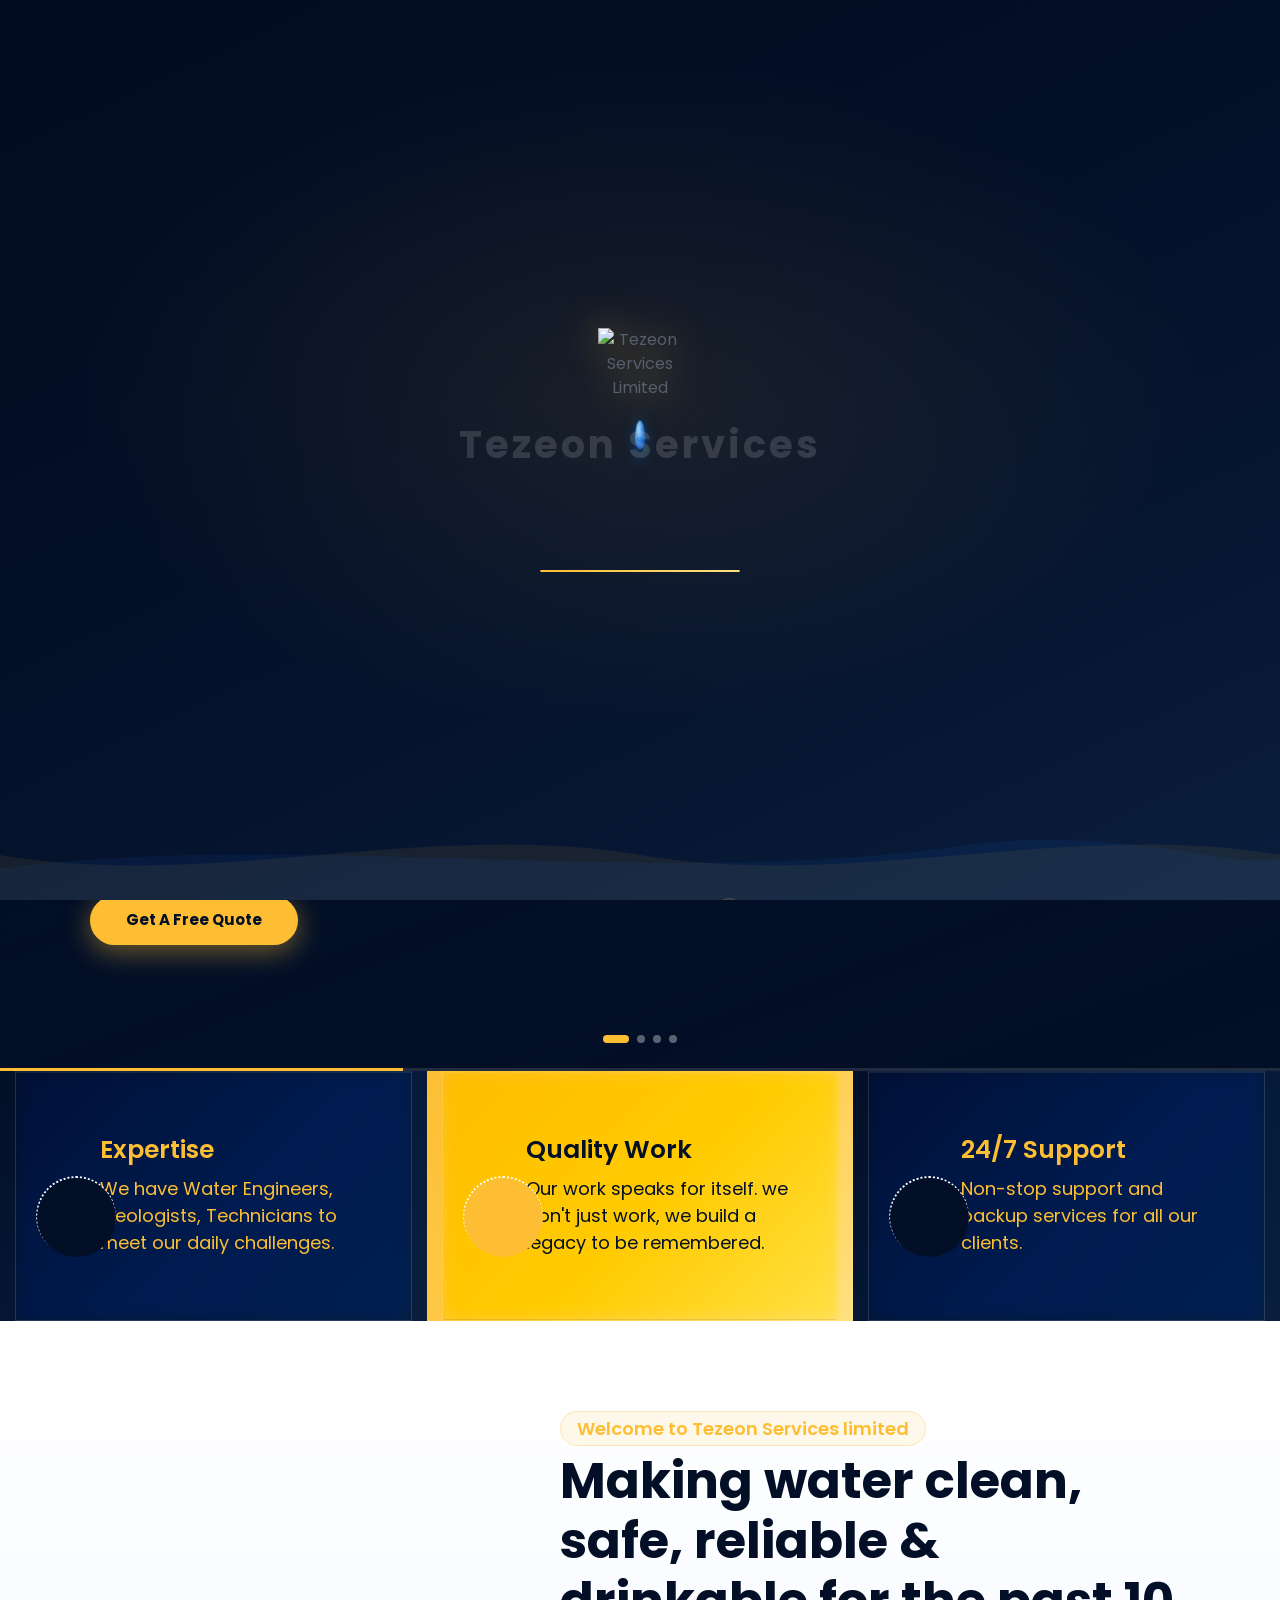
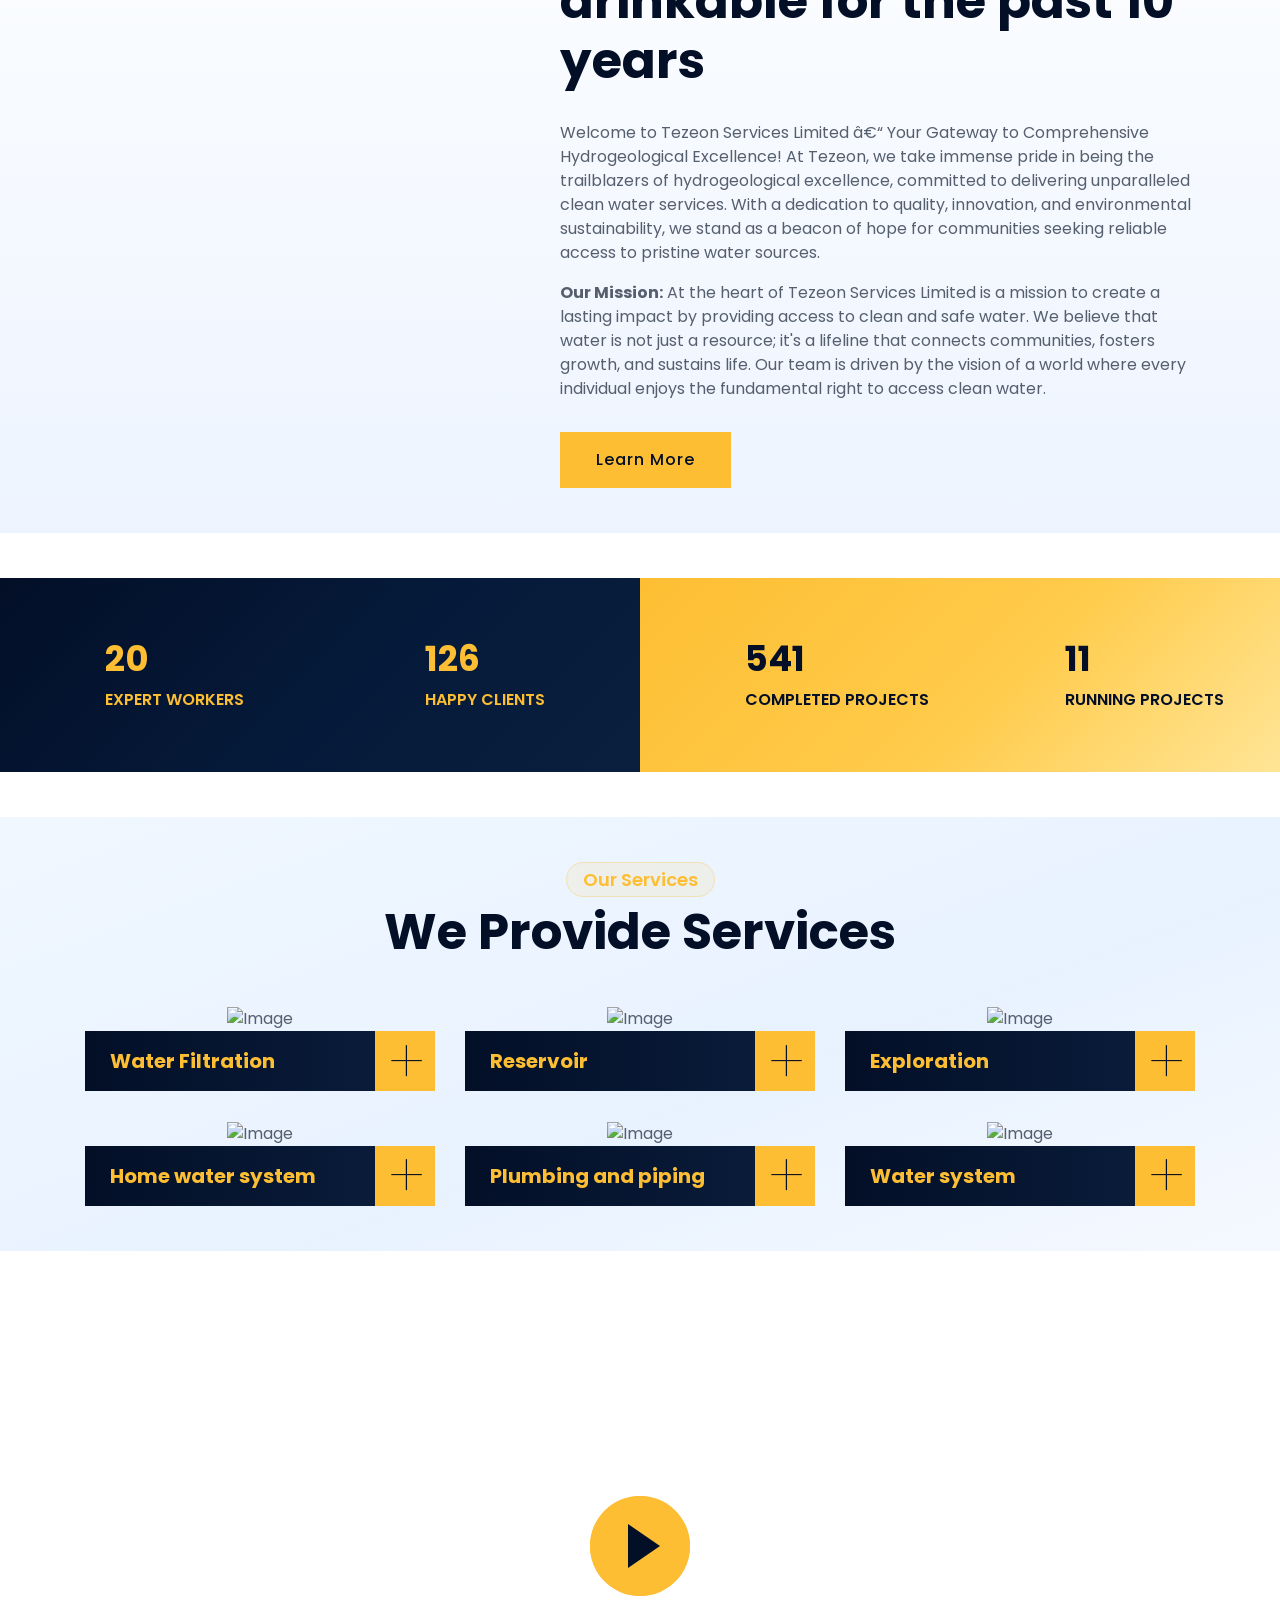
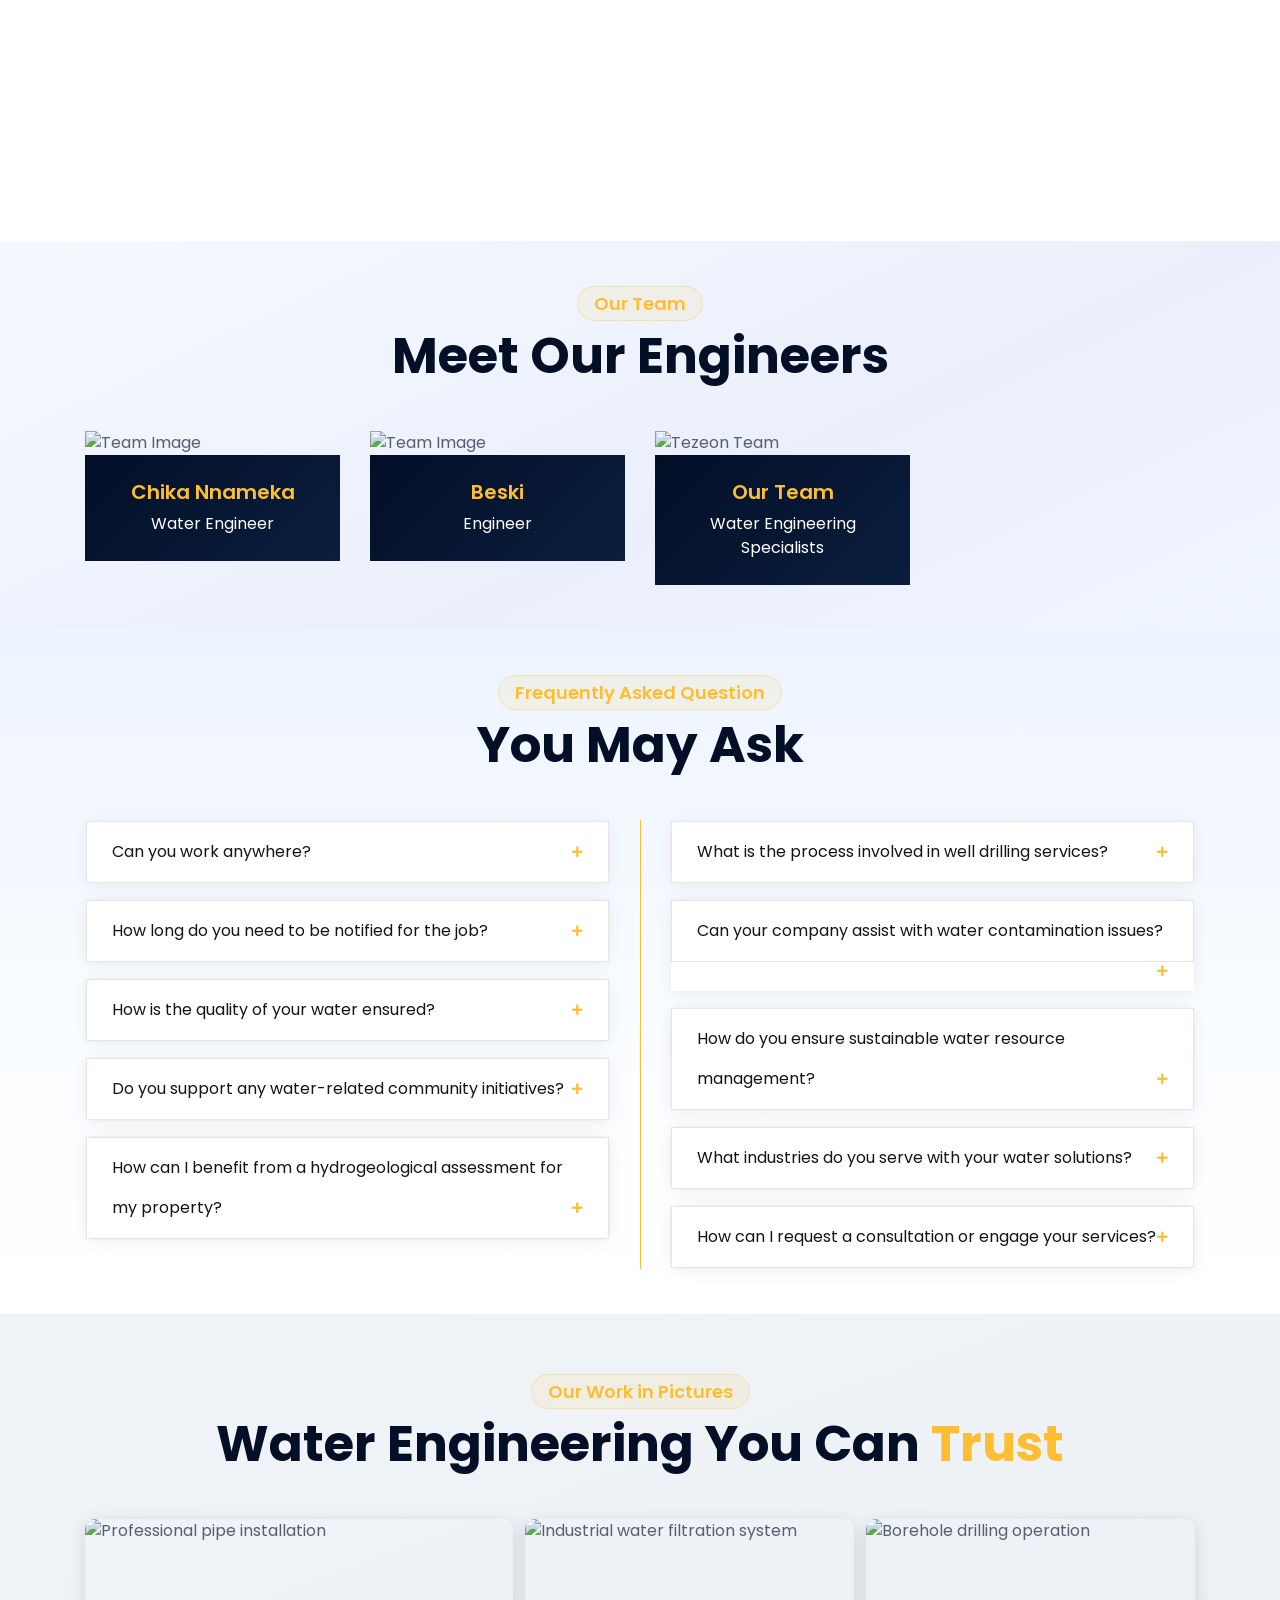
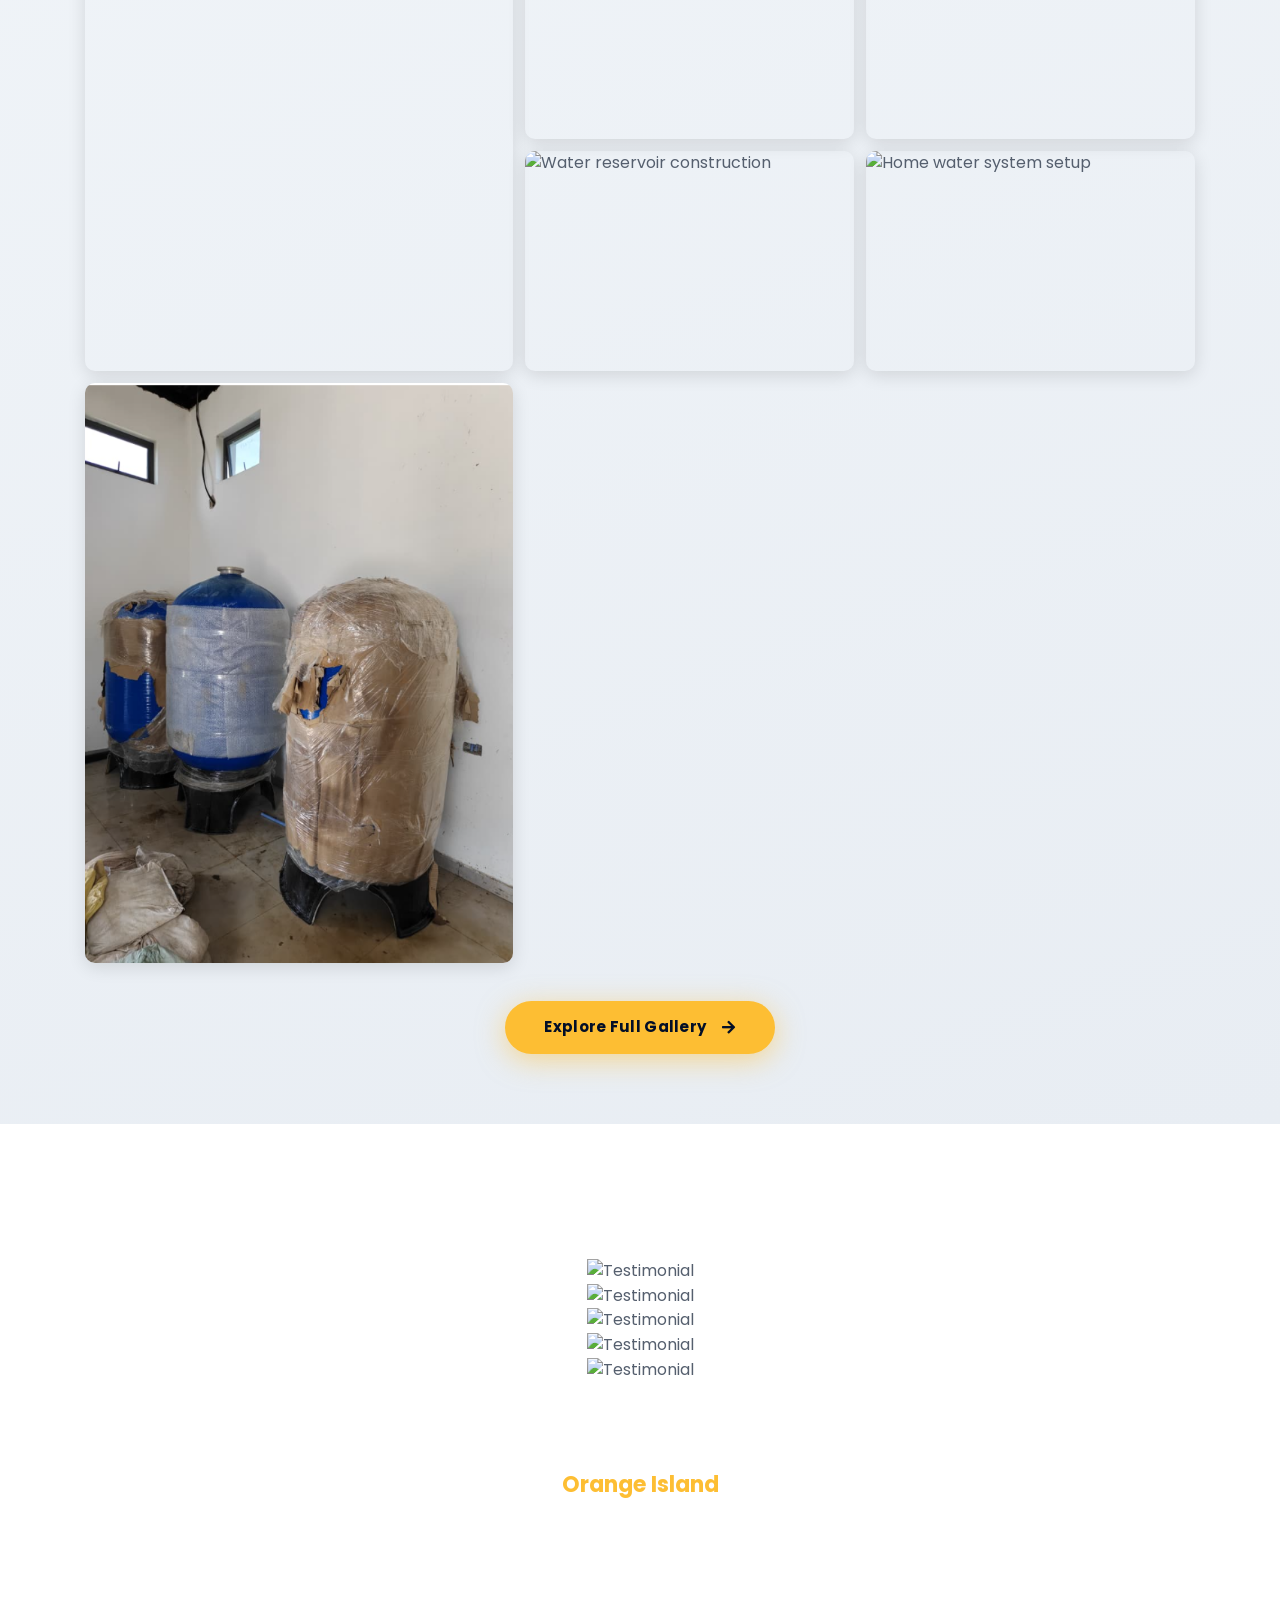
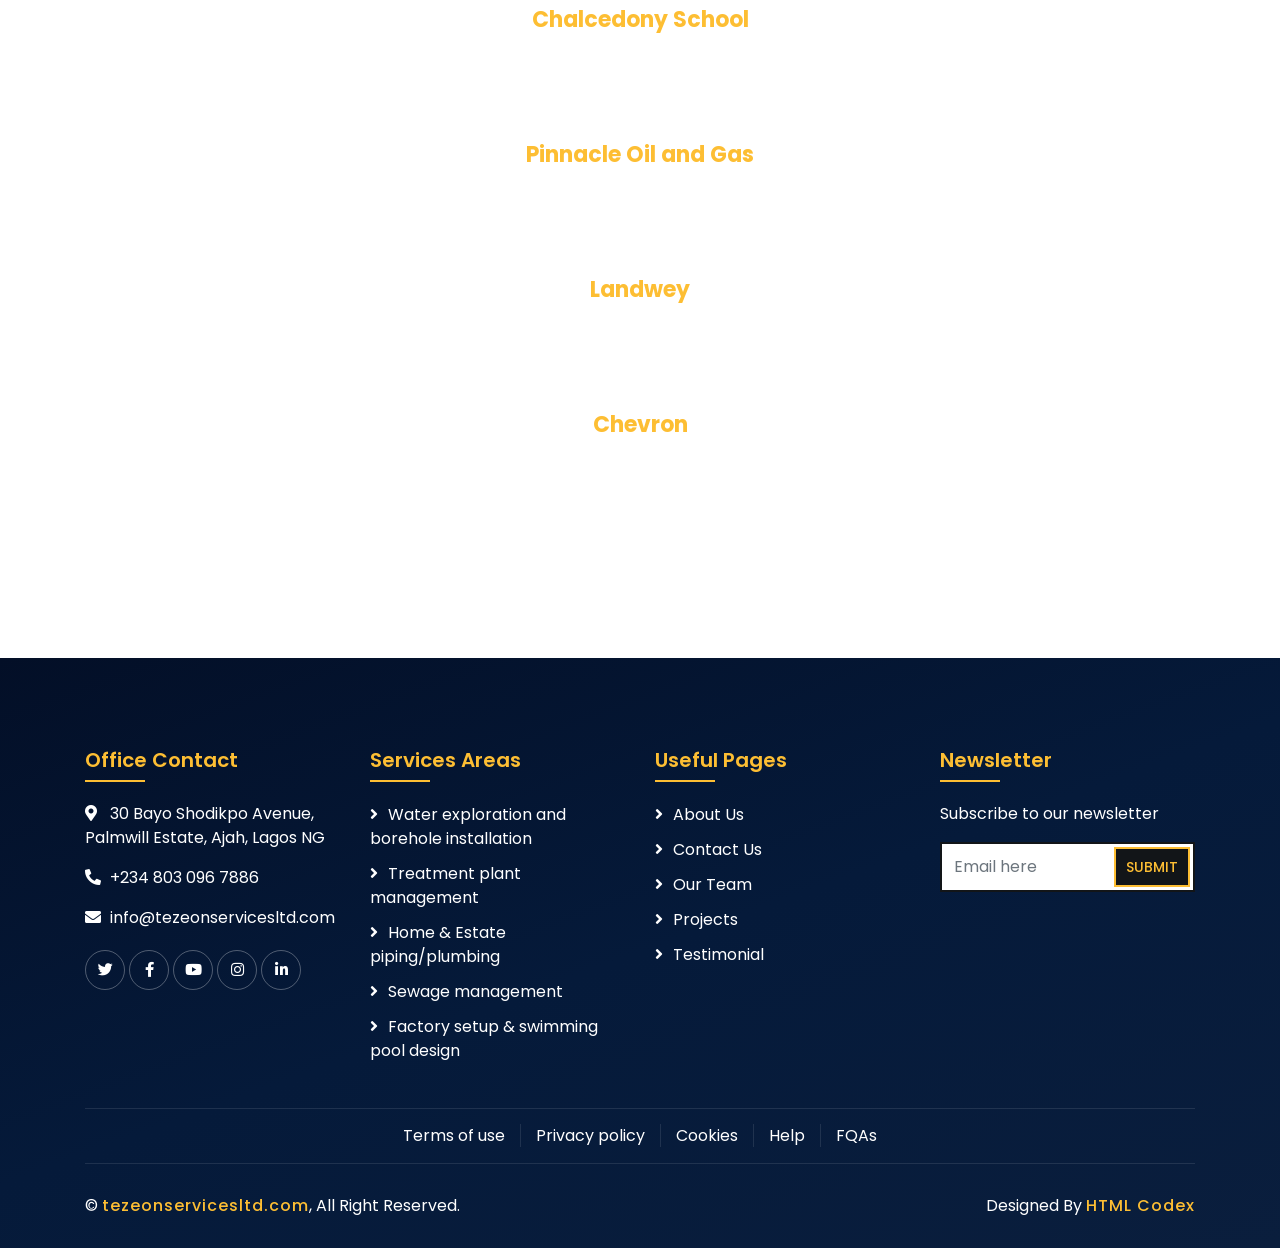
==== commit 6dc6e8c6: "feat: update to animation, preloader, chatbot etc." ====
--- a/index.html
+++ b/index.html
@@ -43,6 +43,10 @@
 
         <!-- Template Stylesheet -->
         <link href="css/style.css" rel="stylesheet">
+        <link href="css/chatbot.css" rel="stylesheet">
+        <!-- GSAP + ScrollTrigger -->
+        <script src="https://cdnjs.cloudflare.com/ajax/libs/gsap/3.12.5/gsap.min.js"></script>
+        <script src="https://cdnjs.cloudflare.com/ajax/libs/gsap/3.12.5/ScrollTrigger.min.js"></script>
         <!-- LocalBusiness Structured Data -->
         <script type="application/ld+json">
         {
@@ -77,7 +81,63 @@
         </script>
     </head>
 
-    <body>
+    <body class="tez-loading">
+
+        <!-- ======= PRELOADER ======= -->
+        <div id="tez-preloader" aria-hidden="true">
+
+            <!-- Floating ambient water particles -->
+            <div class="pre-ambient">
+                <span class="pre-bub b1"></span>
+                <span class="pre-bub b2"></span>
+                <span class="pre-bub b3"></span>
+                <span class="pre-bub b4"></span>
+                <span class="pre-bub b5"></span>
+            </div>
+
+            <div class="tez-pre-content">
+
+                <!-- Logo — drop falls from here -->
+                <div class="tez-pre-logo-wrap">
+                    <img src="https://res.cloudinary.com/dxd3nmbag/image/upload/v1755441476/waterlog_lnxqbb.png" alt="Tezeon Services Limited">
+                    <!-- Primary water drop -->
+                    <div class="tez-pre-drop" id="tezPreDrop"></div>
+                    <!-- Secondary smaller drop (offset) -->
+                    <div class="tez-pre-drop tez-pre-drop-sm" id="tezPreDrop2"></div>
+                </div>
+
+                <!-- Name: dim base layer + gold fill rising from bottom -->
+                <div class="tez-pre-name-wrap">
+                    <span class="pre-name-base" aria-hidden="true">Tezeon Services</span>
+                    <span class="pre-name-fill" id="tezPreNameFill">Tezeon Services</span>
+                </div>
+
+                <!-- Ripple pool — where the drop lands -->
+                <div class="tez-pre-ripple-pool" id="tezRipplePool">
+                    <div class="tez-pre-ring r1"></div>
+                    <div class="tez-pre-ring r2"></div>
+                    <div class="tez-pre-ring r3"></div>
+                </div>
+
+                <p class="tez-pre-tagline">Water Engineering Excellence</p>
+
+                <div class="tez-pre-bar-wrap">
+                    <div class="tez-pre-bar"><div class="tez-pre-fill" id="tezPreFill"></div></div>
+                </div>
+
+            </div><!-- /.tez-pre-content -->
+
+            <!-- Animated SVG waves — 2 full periods for seamless loop -->
+            <div class="tez-pre-waves" aria-hidden="true">
+                <svg viewBox="0 0 2880 100" preserveAspectRatio="none" xmlns="http://www.w3.org/2000/svg">
+                    <path class="pre-wave w1" d="M0,50 C240,90 480,10 720,50 C960,90 1200,10 1440,50 C1680,90 1920,10 2160,50 C2400,90 2640,10 2880,50 L2880,100 L0,100 Z"/>
+                    <path class="pre-wave w2" d="M0,65 C360,20 720,90 1080,40 C1260,15 1380,65 1440,55 C1800,20 2160,90 2520,40 C2700,15 2820,65 2880,55 L2880,100 L0,100 Z"/>
+                </svg>
+            </div>
+
+        </div>
+        <!-- ======= /PRELOADER ======= -->
+
         <div class="wrapper">
             <!-- Top Bar Start -->
             <div class="top-bar">
@@ -170,52 +230,88 @@
 		<!-- Nav Bar End -->
 
 
-            <!-- Carousel Start -->
-            <div id="carousel" class="carousel slide" data-ride="carousel">
-                <ol class="carousel-indicators">
-                    <li data-target="#carousel" data-slide-to="0" class="active"></li>
-                    <li data-target="#carousel" data-slide-to="1"></li>
-                    <li data-target="#carousel" data-slide-to="2"></li>
-                </ol>
-                <div class="carousel-inner">
-                    <div class="carousel-item active">
-                        <img src="https://res.cloudinary.com/dxd3nmbag/image/upload/v1703285108/drill_lbek0e.webp" alt="Carousel Image">
-                        <div class="carousel-caption">
-                            <p class="animated fadeInRight">Clean water is our business</p>
-                            <h1 class="animated fadeInLeft">For your Offices or sites</h1>
-                            <a class="btn animated fadeInUp" href="https://wa.link/nv8lmw">Get A Quote</a>
-                        </div>
-                    </div>
-
-                    <div class="carousel-item">
-                        <img src="https://res.cloudinary.com/dxd3nmbag/image/upload/v1703285075/drilling_cux1bb.jpg" alt="Carousel Image">
-                        <div class="carousel-caption">
-                            <p class="animated fadeInRight">Reliable and drinkable</p>
-                            <h1 class="animated fadeInLeft">For your homes and community</h1>
-                            <a class="btn animated fadeInUp" href="https://wa.link/nv8lmw">Get A Quote</a>
-                        </div>
-                    </div>
-
-                    <div class="carousel-item">
-                        <img src="https://res.cloudinary.com/dxd3nmbag/image/upload/v1703283172/team_byizqw.jpg" alt="Carousel Image">
-                        <div class="carousel-caption">
-                            <p class="animated fadeInRight">We Are Trusted</p>
-                            <h1 class="animated fadeInLeft">Eco friendly approach in the use of our technology</h1>
-                            <a class="btn animated fadeInUp" href="https://wa.link/nv8lmw">Get A Quote</a>
-                        </div>
-                    </div>
-                </div>
-
-                <a class="carousel-control-prev" href="#carousel" role="button" data-slide="prev">
-                    <span class="carousel-control-prev-icon" aria-hidden="true"></span>
-                    <span class="sr-only">Previous</span>
-                </a>
-                <a class="carousel-control-next" href="#carousel" role="button" data-slide="next">
-                    <span class="carousel-control-next-icon" aria-hidden="true"></span>
-                    <span class="sr-only">Next</span>
-                </a>
-            </div>
-            <!-- Carousel End -->
+            <!-- Video Hero Start -->
+            <div class="vid-hero" id="vidHero">
+                <div class="vh-slides">
+
+                    <!-- Slide 1 -->
+                    <div class="vh-slide active">
+                        <video class="vh-bg" autoplay muted loop playsinline preload="auto"
+                               poster="https://res.cloudinary.com/dxd3nmbag/image/upload/v1703285108/drill_lbek0e.webp">
+                            <source src="https://res.cloudinary.com/dxd3nmbag/video/upload/v1703577957/water_testing_eqqo3a.mp4" type="video/mp4">
+                        </video>
+                        <div class="vh-overlay"></div>
+                        <div class="vh-caption">
+                            <p class="vh-sub">Clean water is our business</p>
+                            <h1 class="vh-heading">For your Offices<br>and Sites</h1>
+                            <a class="vh-cta" href="https://wa.link/nv8lmw">Get A Free Quote</a>
+                        </div>
+                    </div>
+
+                    <!-- Slide 2 -->
+                    <div class="vh-slide">
+                        <video class="vh-bg" muted loop playsinline preload="none"
+                               poster="https://res.cloudinary.com/dxd3nmbag/image/upload/v1703285075/drilling_cux1bb.jpg">
+                            <source src="https://res.cloudinary.com/dxd3nmbag/video/upload/v1703577957/done_loop_fwxh3x.mp4" type="video/mp4">
+                        </video>
+                        <div class="vh-overlay"></div>
+                        <div class="vh-caption">
+                            <p class="vh-sub">Reliable &amp; drinkable</p>
+                            <h1 class="vh-heading">For your Homes<br>and Communities</h1>
+                            <a class="vh-cta" href="https://wa.link/nv8lmw">Get A Free Quote</a>
+                        </div>
+                    </div>
+
+                    <!-- Slide 3 -->
+                    <div class="vh-slide">
+                        <video class="vh-bg" muted loop playsinline preload="none"
+                               poster="https://res.cloudinary.com/dxd3nmbag/image/upload/v1703283172/team_byizqw.jpg">
+                            <source src="https://res.cloudinary.com/dxd3nmbag/video/upload/v1703577957/water_testing_eqqo3a.mp4" type="video/mp4">
+                        </video>
+                        <div class="vh-overlay"></div>
+                        <div class="vh-caption">
+                            <p class="vh-sub">Trusted by industry leaders</p>
+                            <h1 class="vh-heading">Eco-Friendly Water<br>Engineering</h1>
+                            <a class="vh-cta" href="contact.html">Contact Us</a>
+                        </div>
+                    </div>
+
+                    <!-- Slide 4 — local site video -->
+                    <div class="vh-slide">
+                        <video class="vh-bg" muted loop playsinline preload="none"
+                               poster="assets/filtration-tanks.png">
+                            <source src="assets/site-video-1.mp4" type="video/mp4">
+                        </video>
+                        <div class="vh-overlay"></div>
+                        <div class="vh-caption">
+                            <p class="vh-sub">Advanced treatment systems</p>
+                            <h1 class="vh-heading">Pure Water,<br>Delivered Right</h1>
+                            <a class="vh-cta" href="service.html">Our Services</a>
+                        </div>
+                    </div>
+
+                </div>
+
+                <!-- Glass arrows -->
+                <button class="vh-arrow vh-prev" aria-label="Previous slide">
+                    <i class="fas fa-chevron-left"></i>
+                </button>
+                <button class="vh-arrow vh-next" aria-label="Next slide">
+                    <i class="fas fa-chevron-right"></i>
+                </button>
+
+                <!-- Dot indicators -->
+                <div class="vh-indicators">
+                    <button class="vh-dot active" data-slide="0" aria-label="Slide 1"></button>
+                    <button class="vh-dot" data-slide="1" aria-label="Slide 2"></button>
+                    <button class="vh-dot" data-slide="2" aria-label="Slide 3"></button>
+                    <button class="vh-dot" data-slide="3" aria-label="Slide 4"></button>
+                </div>
+
+                <!-- Slide progress bar -->
+                <div class="vh-progress-bar"><div id="vhProgressFill"></div></div>
+            </div>
+            <!-- Video Hero End -->
 
 
             <!-- Feature Start-->
@@ -802,6 +898,10 @@
                         <div class="collage-item">
                             <img src="https://res.cloudinary.com/dxd3nmbag/image/upload/v1703179941/filtration_dz03pl.jpg" alt="Home water system setup" loading="lazy">
                             <div class="collage-glass-label"><i class="fas fa-home mr-1"></i> Home Water System</div>
+                        </div>
+                        <div class="collage-item">
+                            <img src="assets/filtration-tanks.png" alt="Industrial filtration tank installation" loading="lazy">
+                            <div class="collage-glass-label"><i class="fas fa-industry mr-1"></i> Treatment Tanks</div>
                         </div>
                     </div>
                     <div class="text-center gallery-preview-cta">
@@ -1050,5 +1150,118 @@
 
         <!-- Template Javascript -->
         <script src="js/script.js"></script>
+        <!-- Tezeon Animation Suite -->
+        <script src="js/animations.js"></script>
+        <!-- Chatbot -->
+        <script src="js/chatbot.js"></script>
+
+        <!-- Preloader: water-drop sequence + dismiss -->
+        <script>
+        (function () {
+            if (typeof gsap === 'undefined') return;
+
+            var preloader  = document.getElementById('tez-preloader');
+            var fillBar    = document.getElementById('tezPreFill');
+            var nameFill   = document.getElementById('tezPreNameFill');
+            var drop1      = document.getElementById('tezPreDrop');
+            var drop2      = document.getElementById('tezPreDrop2');
+            var ring1      = document.querySelector('.tez-pre-ring.r1');
+            var ring2      = document.querySelector('.tez-pre-ring.r2');
+            var ring3      = document.querySelector('.tez-pre-ring.r3');
+            if (!preloader) return;
+
+            var dismissed = false;
+
+            /* ── Entrance: water-drop sequence ── */
+            var seq = gsap.timeline({ defaults: { ease: 'power2.out' } });
+
+            // Logo pops in with liquid bounce
+            seq.from('.tez-pre-logo-wrap img', {
+                    scale: 0.4, opacity: 0, duration: 0.55, ease: 'back.out(2.5)'
+                })
+
+            // Ambient bubbles drift up
+            .from('.pre-bub', {
+                    opacity: 0, y: 20, stagger: 0.18, duration: 0.6
+                }, '-=0.3')
+
+            // Primary drop materialises at logo bottom
+            .to(drop1, { opacity: 1, duration: 0.18 }, '+=0.15')
+
+            // Drop stretches slightly (surface tension) then falls fast
+            .to(drop1, {
+                    scaleY: 1.5, scaleX: 0.75, duration: 0.18, ease: 'power1.in'
+                })
+            .to(drop1, {
+                    y: 108, scaleY: 1.3, scaleX: 0.7, duration: 0.38, ease: 'power3.in'
+                })
+
+            // IMPACT: squash on landing
+            .to(drop1, {
+                    y: 114, scaleY: 0.12, scaleX: 3, opacity: 0, duration: 0.12, ease: 'power2.out'
+                })
+
+            // Secondary drop (smaller, slight delay) — offset left
+            .set(drop2, { opacity: 1 }, '-=0.05')
+            .to(drop2, { y: 95, scaleY: 1.2, scaleX: 0.75, duration: 0.32, ease: 'power3.in' }, '-=0.02')
+            .to(drop2, { y: 100, scaleY: 0.1, scaleX: 2.5, opacity: 0, duration: 0.1 })
+
+            // — Ripple rings expand outward (oval to mimic water surface) —
+            .fromTo(ring1,
+                { scale: 0, opacity: 1 },
+                { scale: 5, opacity: 0, duration: 1.3, ease: 'power2.out' }, '-=0.1'
+            )
+            .fromTo(ring2,
+                { scale: 0, opacity: 0.7 },
+                { scale: 5, opacity: 0, duration: 1.55, ease: 'power2.out' }, '-=1.25'
+            )
+            .fromTo(ring3,
+                { scale: 0, opacity: 0.45 },
+                { scale: 5, opacity: 0, duration: 1.8, ease: 'power2.out' }, '-=1.5'
+            )
+
+            // — Name fills with gold, rising from the bottom like water —
+            .fromTo(nameFill,
+                { 'clip-path': 'inset(100% 0% 0% 0%)' },
+                { 'clip-path': 'inset(0% 0% 0% 0%)', duration: 1.05, ease: 'power3.inOut' },
+                '-=1.2'
+            )
+
+            // Tagline drifts up
+            .from('.tez-pre-tagline', {
+                    opacity: 0, y: 14, duration: 0.5
+                }, '-=0.5');
+
+            // Progress bar starts immediately after the drop lands
+            if (fillBar) {
+                seq.call(function () {
+                    fillBar.style.width = '100%';
+                }, null, 0.95); // trigger at ~1s
+            }
+
+            /* ── Dismiss (wipe up) ── */
+            var startTime = Date.now();
+
+            function dismiss() {
+                if (dismissed) return;
+                dismissed = true;
+                gsap.to('#tez-preloader', {
+                    scaleY: 0, transformOrigin: 'top center',
+                    duration: 0.9, ease: 'power4.inOut',
+                    onComplete: function () {
+                        preloader.style.display = 'none';
+                        document.body.classList.remove('tez-loading');
+                    }
+                });
+            }
+
+            window.addEventListener('load', function () {
+                var elapsed   = Date.now() - startTime;
+                var remaining = Math.max(0, 2200 - elapsed);
+                setTimeout(dismiss, remaining);
+            });
+            setTimeout(dismiss, 4500); /* hard cap */
+        })();
+        </script>
     </body>
 </html>
--- a/css/style.css
+++ b/css/style.css
@@ -1,9 +1,252 @@
+/* =============================================
+   INNER PAGE LOADER  (non-index pages)
+   ============================================= */
+
+#tez-page-loader {
+    position: fixed;
+    inset: 0;
+    z-index: 99998;
+    background: #030f27;
+    will-change: transform;
+    overflow: hidden;
+}
+
+#tez-page-loader .tpl-fill-bar {
+    position: absolute;
+    top: 0;
+    left: 0;
+    height: 3px;
+    width: 0%;
+    background: linear-gradient(90deg, #fdbe33 0%, #ffda80 100%);
+    transition: width 0.75s cubic-bezier(0.4, 0, 0.2, 1);
+}
+
+
+/* =============================================
+   PRELOADER
+   ============================================= */
+
+body.tez-loading { overflow: hidden; }
+
+/* ── Preloader backdrop with deep water gradient ── */
+#tez-preloader {
+    position: fixed;
+    inset: 0;
+    z-index: 99999;
+    background: linear-gradient(155deg, #020c20 0%, #030f27 40%, #061530 70%, #0a1e3d 100%);
+    display: flex;
+    flex-direction: column;
+    align-items: center;
+    justify-content: center;
+    will-change: transform;
+    overflow: hidden;
+}
+
+/* Radial gold glow at centre */
+#tez-preloader::before {
+    content: '';
+    position: absolute;
+    inset: 0;
+    background: radial-gradient(ellipse 65% 55% at 50% 44%, rgba(253, 190, 51, 0.09) 0%, transparent 68%);
+    pointer-events: none;
+}
+
+/* ── Ambient floating bubbles ── */
+.pre-ambient {
+    position: absolute;
+    inset: 0;
+    pointer-events: none;
+    overflow: hidden;
+}
+
+.pre-bub {
+    position: absolute;
+    border-radius: 50%;
+    background: rgba(253, 190, 51, 0.1);
+    border: 1px solid rgba(253, 190, 51, 0.18);
+    animation: pre-bub-float linear infinite;
+}
+
+.pre-bub.b1 { width: 18px; height: 18px; left: 12%;  bottom: -22px; animation-duration: 7.5s;  animation-delay: 0s;   }
+.pre-bub.b2 { width: 10px; height: 10px; left: 30%;  bottom: -22px; animation-duration: 9.2s;  animation-delay: 1.2s; }
+.pre-bub.b3 { width: 24px; height: 24px; left: 56%;  bottom: -22px; animation-duration: 8s;    animation-delay: 2.5s; }
+.pre-bub.b4 { width: 14px; height: 14px; left: 75%;  bottom: -22px; animation-duration: 10.5s; animation-delay: 0.7s; }
+.pre-bub.b5 { width:  8px; height:  8px; left: 88%;  bottom: -22px; animation-duration: 6.8s;  animation-delay: 3.1s; }
+
+@keyframes pre-bub-float {
+    0%   { transform: translateY(0) scale(1);     opacity: 0; }
+    10%  { opacity: 0.6; }
+    85%  { opacity: 0.25; }
+    100% { transform: translateY(-110vh) scale(0.65); opacity: 0; }
+}
+
+/* ── Content wrapper ── */
+.tez-pre-content {
+    position: relative;
+    z-index: 2;
+    text-align: center;
+    padding: 0 24px;
+}
+
+/* ── Logo ── */
+.tez-pre-logo-wrap {
+    position: relative;
+    display: block;       /* block so child left:50% is relative to full content width */
+    margin-bottom: 0;
+}
+
+.tez-pre-logo-wrap img {
+    width: 84px;
+    height: auto;
+    display: block;
+    margin: 0 auto;
+    filter: drop-shadow(0 0 18px rgba(253, 190, 51, 0.55));
+}
+
+/* ── Teardrop water drops (GSAP controls transform; use margin-left for horizontal offset) ── */
+.tez-pre-drop {
+    position: absolute;
+    left: 50%;
+    bottom: -6px;
+    margin-left: -7px;   /* half of 14px width — avoids conflicting with GSAP transform */
+    width: 14px;
+    height: 20px;
+    background: radial-gradient(ellipse at 38% 28%, rgba(175, 230, 255, 0.96) 0%, rgba(40, 130, 230, 0.88) 50%, rgba(10, 55, 155, 0.92) 100%);
+    border-radius: 50% 50% 50% 50% / 60% 60% 40% 40%;
+    opacity: 0;
+    filter: drop-shadow(0 3px 8px rgba(0, 140, 255, 0.55));
+    transform-origin: center top;
+}
+
+.tez-pre-drop-sm {
+    width: 9px;
+    height: 13px;
+    left: calc(50% + 11px);
+    margin-left: 0;
+    bottom: -3px;
+}
+
+/* ── Dual-layer name: dim base + gold rising fill ── */
+.tez-pre-name-wrap {
+    position: relative;
+    display: inline-block;
+    margin: 26px 0 0;
+    line-height: 1;
+}
+
+.pre-name-base,
+.pre-name-fill {
+    display: block;
+    font-family: 'Poppins', sans-serif;
+    font-size: clamp(1.6rem, 5vw, 2.4rem);
+    font-weight: 700;
+    letter-spacing: 3px;
+    white-space: nowrap;
+}
+
+.pre-name-base {
+    color: rgba(255, 255, 255, 0.14);
+}
+
+.pre-name-fill {
+    position: absolute;
+    inset: 0;
+    color: #fdbe33;
+    text-shadow: 0 0 24px rgba(253, 190, 51, 0.48);
+    clip-path: inset(100% 0% 0% 0%);
+}
+
+/* ── Ripple pool: elliptical rings from impact ── */
+.tez-pre-ripple-pool {
+    position: relative;
+    width: 220px;
+    height: 38px;
+    margin: 8px auto 0;
+}
+
+.tez-pre-ring {
+    position: absolute;
+    inset: 0;
+    border: 2px solid rgba(40, 150, 255, 0.7);
+    border-radius: 50%;
+    transform: scale(0);
+    opacity: 0;
+}
+
+.tez-pre-ring.r2 { border-color: rgba(110, 185, 255, 0.52); }
+.tez-pre-ring.r3 { border-color: rgba(170, 215, 255, 0.36); }
+
+/* ── Tagline ── */
+.tez-pre-tagline {
+    font-family: 'Poppins', sans-serif;
+    font-size: 0.72rem;
+    font-weight: 400;
+    color: rgba(255, 255, 255, 0.48);
+    letter-spacing: 4px;
+    text-transform: uppercase;
+    margin: 14px 0 0;
+    opacity: 0;
+}
+
+/* ── Progress bar ── */
+.tez-pre-bar-wrap { margin-top: 28px; }
+
+.tez-pre-bar {
+    width: 200px;
+    height: 2px;
+    background: rgba(255, 255, 255, 0.1);
+    border-radius: 2px;
+    margin: 0 auto;
+    overflow: hidden;
+}
+
+.tez-pre-fill {
+    height: 100%;
+    width: 0%;
+    background: linear-gradient(90deg, #fdbe33 0%, #ffe080 100%);
+    border-radius: 2px;
+    transition: width 1.85s cubic-bezier(0.4, 0, 0.2, 1);
+}
+
+/* ── Decorative animated SVG waves ── */
+.tez-pre-waves {
+    position: absolute;
+    bottom: 0;
+    left: 0;
+    right: 0;
+    height: 90px;
+    pointer-events: none;
+    z-index: 1;
+}
+
+.tez-pre-waves svg {
+    width: 200%;
+    height: 100%;
+    display: block;
+    animation: pre-wave-roll 8s linear infinite;
+}
+
+.pre-wave.w1 { fill: rgba(253, 190, 51, 0.07); }
+.pre-wave.w2 { fill: rgba(30, 100, 220, 0.09); animation: pre-wave-roll 11s linear infinite reverse; }
+
+@keyframes pre-wave-roll {
+    from { transform: translateX(0); }
+    to   { transform: translateX(-50%); }
+}
+
+@keyframes tez-pre-breathe {
+    from { transform: scale(0.91); opacity: 0.75; }
+    to   { transform: scale(1.07); opacity: 1; }
+}
+
+
 /*******************************/
 /********* General CSS *********/
 /*******************************/
 body {
-    color: #666666;
-    background: #dddddd;
+    color: #555f6e;
+    background: linear-gradient(160deg, #eef4ff 0%, #f5f8ff 50%, #eaf1fb 100%);
+    background-attachment: fixed;
     font-family: 'Poppins', sans-serif;
     font-weight: 400;
 }
@@ -385,7 +628,7 @@
     margin-bottom: 45px;
     padding: 90px 0;
     text-align: center;
-    background: #fdbe33;
+    background: linear-gradient(135deg, #fdbe33 0%, #ffcb4a 50%, #ffe080 100%);
 }
 
 .page-header h2 {
@@ -501,12 +744,12 @@
 }
 
 .feature .col-md-12 {
-    background: #030f27;
-}
-    
+    background: linear-gradient(135deg, #030f27 0%, #051a3a 55%, #0a1e3d 100%);
+}
+
 .feature .col-md-12:nth-child(2n) {
     color: #030f27;
-    background: #fdbe33;
+    background: linear-gradient(135deg, #fdbe33 0%, #ffcb4a 50%, #ffe080 100%);
 }
 
 .feature .feature-item {
@@ -594,6 +837,7 @@
     position: relative;
     width: 100%;
     padding: 45px 0;
+    background: linear-gradient(180deg, #ffffff 0%, #edf4ff 100%);
 }
 
 .about .section-header {
@@ -697,12 +941,12 @@
 
 .fact .fact-left {
     color: #fdbe33;
-    background: #030f27;
+    background: linear-gradient(135deg, #030f27 0%, #051a3a 55%, #0a1e3d 100%);
 }
 
 .fact .fact-right {
     color: #030f27;
-    background: #fdbe33;
+    background: linear-gradient(135deg, #fdbe33 0%, #ffcb4a 55%, #ffe596 100%);
 }
 
 .fact .fact-left h2 {
@@ -717,6 +961,7 @@
     position: relative;
     width: 100%;
     padding: 45px 0 15px 0;
+    background: linear-gradient(160deg, #f0f7ff 0%, #e8f2ff 60%, #f5f9ff 100%);
 }
 
 .service .service-item {
@@ -765,7 +1010,7 @@
     display: flex;
     align-items: center;
     height: 60px;
-    background: #030f27;
+    background: linear-gradient(90deg, #030f27 0%, #0a1e3d 100%);
     overflow: hidden;
     white-space: nowrap;
     text-overflow: ellipsis;
@@ -933,6 +1178,7 @@
     position: relative;
     width: 100%;
     padding: 45px 0 15px 0;
+    background: linear-gradient(155deg, #f5f9ff 0%, #eaeffb 60%, #f0f6ff 100%);
 }
 
 .team .team-item {
@@ -956,7 +1202,7 @@
     position: relative;
     padding: 25px 15px;
     text-align: center;
-    background: #030f27;
+    background: linear-gradient(135deg, #030f27 0%, #0a1e3d 100%);
     transition: .5s;
 }
 
@@ -973,7 +1219,7 @@
 }
 
 .team .team-item:hover .team-text {
-    background: #fdbe33;
+    background: linear-gradient(135deg, #fdbe33 0%, #ffe080 100%);
 }
 
 .team .team-item:hover .team-text h2 {
@@ -1035,6 +1281,7 @@
     position: relative;
     width: 100%;
     padding: 45px 0;
+    background: linear-gradient(180deg, #edf4ff 0%, #f8fbff 50%, #ffffff 100%);
 }
 
 .faqs .row {
@@ -1935,6 +2182,7 @@
     position: relative;
     width: 100%;
     padding: 45px 0;
+    background: linear-gradient(160deg, #ffffff 0%, #edf4ff 55%, #f5f9ff 100%);
 }
 
 .contact .col-md-6 {
@@ -2065,7 +2313,7 @@
     position: relative;
     margin-top: 45px;
     padding-top: 90px;
-    background: #030f27;
+    background: linear-gradient(160deg, #030f27 0%, #051a3a 50%, #0a1e3d 100%);
     color: #ffffff;
 }
 
@@ -2836,3 +3084,309 @@
     backdrop-filter: blur(4px);
     -webkit-backdrop-filter: blur(4px);
 }
+
+
+/* =============================================
+   VIDEO HERO  (replaces Bootstrap carousel on homepage)
+   ============================================= */
+
+.vid-hero {
+    position: relative;
+    width: 100%;
+    height: 100vh;
+    height: 100svh;
+    min-height: 520px;
+    overflow: hidden;
+    background: #030f27;
+}
+
+.vh-slides {
+    position: absolute;
+    inset: 0;
+}
+
+.vh-slide {
+    position: absolute;
+    inset: 0;
+    opacity: 0;
+    transition: opacity 800ms cubic-bezier(0.25, 1, 0.5, 1);
+    z-index: 1;
+}
+
+.vh-slide.active {
+    opacity: 1;
+    z-index: 2;
+}
+
+.vh-bg {
+    position: absolute;
+    inset: 0;
+    width: 100%;
+    height: 100%;
+    object-fit: cover;
+    object-position: center;
+}
+
+/* Gradient scrim — lighter at top (nav sits here), heavier at bottom-left (caption) */
+.vh-overlay {
+    position: absolute;
+    inset: 0;
+    background: linear-gradient(
+        160deg,
+        rgba(3, 15, 39, 0.22) 0%,
+        rgba(3, 15, 39, 0.48) 55%,
+        rgba(3, 15, 39, 0.72) 100%
+    );
+    z-index: 1;
+}
+
+/* Caption — bottom-left, spec-aligned */
+.vh-caption {
+    position: absolute;
+    bottom: 14%;
+    left: 7%;
+    z-index: 3;
+    max-width: min(680px, 85vw);
+}
+
+.vh-sub {
+    display: inline-block;
+    font-size: 0.78rem;
+    font-weight: 600;
+    letter-spacing: 4px;
+    text-transform: uppercase;
+    color: #fdbe33;
+    margin-bottom: 14px;
+    opacity: 0;
+}
+
+.vh-heading {
+    font-size: clamp(1.9rem, 5.5vw, 4rem);
+    font-weight: 700;
+    color: #ffffff;
+    line-height: 1.12;
+    margin-bottom: 30px;
+    opacity: 0;
+}
+
+.vh-cta {
+    opacity: 0;
+    background: #fdbe33;
+    color: #030f27;
+    font-weight: 700;
+    font-size: 15px;
+    padding: 13px 36px;
+    border-radius: 50px;
+    box-shadow: 0 6px 28px rgba(253, 190, 51, 0.45);
+    transition: background 0.3s ease, color 0.3s ease, box-shadow 0.3s ease, transform 0.3s ease;
+    display: inline-block;
+    text-decoration: none;
+}
+
+.vh-cta:hover {
+    background: #ffffff;
+    color: #030f27;
+    box-shadow: 0 10px 36px rgba(255,255,255,0.18);
+    transform: translateY(-2px);
+    text-decoration: none;
+}
+
+/* Apple-glass navigation arrows */
+.vh-arrow {
+    position: absolute;
+    top: 50%;
+    transform: translateY(-50%);
+    z-index: 10;
+    width: 52px;
+    height: 52px;
+    border-radius: 50%;
+    background: rgba(255, 255, 255, 0.10);
+    backdrop-filter: blur(20px) saturate(180%);
+    -webkit-backdrop-filter: blur(20px) saturate(180%);
+    border: 1px solid rgba(255, 255, 255, 0.22);
+    color: #fff;
+    font-size: 18px;
+    cursor: pointer;
+    display: flex;
+    align-items: center;
+    justify-content: center;
+    transition: background 0.3s ease, transform 0.3s ease, box-shadow 0.3s ease;
+    box-shadow: 0 4px 24px rgba(0,0,0,0.18);
+}
+
+.vh-prev { left: 22px; }
+.vh-next { right: 22px; }
+
+.vh-arrow:hover {
+    background: rgba(253, 190, 51, 0.75);
+    color: #030f27;
+    transform: translateY(-50%) scale(1.1);
+    box-shadow: 0 6px 28px rgba(253,190,51,0.4);
+}
+
+/* Dot indicators */
+.vh-indicators {
+    position: absolute;
+    bottom: 28px;
+    left: 50%;
+    transform: translateX(-50%);
+    display: flex;
+    gap: 8px;
+    z-index: 10;
+}
+
+.vh-dot {
+    width: 8px;
+    height: 8px;
+    border-radius: 50%;
+    background: rgba(255, 255, 255, 0.35);
+    border: none;
+    cursor: pointer;
+    padding: 0;
+    transition: background 0.3s ease, width 0.35s cubic-bezier(0.25, 1, 0.5, 1), border-radius 0.35s ease;
+}
+
+.vh-dot.active {
+    background: #fdbe33;
+    width: 26px;
+    border-radius: 4px;
+}
+
+/* Slide progress bar */
+.vh-progress-bar {
+    position: absolute;
+    bottom: 0;
+    left: 0;
+    right: 0;
+    height: 3px;
+    background: rgba(255, 255, 255, 0.12);
+    z-index: 10;
+}
+
+#vhProgressFill {
+    height: 100%;
+    width: 0%;
+    background: #fdbe33;
+}
+
+@media (max-width: 767.98px) {
+    .vh-caption  { bottom: 18%; left: 5%; }
+    .vh-arrow    { width: 40px; height: 40px; font-size: 15px; }
+    .vh-prev     { left: 10px; }
+    .vh-next     { right: 10px; }
+    .vh-heading  { margin-bottom: 20px; }
+    .vh-cta      { padding: 11px 26px; font-size: 14px; }
+}
+
+
+/* =============================================
+   APPLE GLASSMORPHISM — NAV (sticky scroll)
+   ============================================= */
+
+.nav-bar {
+    transition: background 0.4s ease, backdrop-filter 0.4s ease, box-shadow 0.4s ease;
+}
+
+.nav-bar.nav-glassed .navbar {
+    background: rgba(3, 15, 39, 0.65) !important;
+    backdrop-filter: blur(20px) saturate(180%);
+    -webkit-backdrop-filter: blur(20px) saturate(180%);
+    box-shadow: 0 4px 30px rgba(0, 0, 0, 0.22);
+    border-bottom: 1px solid rgba(255, 255, 255, 0.07);
+}
+
+
+/* =============================================
+   APPLE GLASSMORPHISM — Cards & Modals
+   ============================================= */
+
+/* Feature items — live on dark columns, get a glass highlight */
+.feature .feature-item {
+    border-top: 1px solid rgba(255, 255, 255, 0.08);
+    backdrop-filter: blur(8px) saturate(160%);
+    -webkit-backdrop-filter: blur(8px) saturate(160%);
+    transition: background 0.3s ease, transform 0.3s ease;
+}
+
+/* Service overlay becomes frosted glass */
+.service .service-overlay {
+    background: rgba(3, 15, 39, 0.38) !important;
+    backdrop-filter: blur(12px) saturate(160%);
+    -webkit-backdrop-filter: blur(12px) saturate(160%);
+    border-top: 1px solid rgba(255, 255, 255, 0.08);
+}
+
+/* Testimonial section glass card */
+.testimonial .slider-item {
+    background: rgba(255, 255, 255, 0.06);
+    backdrop-filter: blur(16px) saturate(160%);
+    -webkit-backdrop-filter: blur(16px) saturate(160%);
+    border: 1px solid rgba(255, 255, 255, 0.10);
+    border-radius: 12px;
+    padding: 24px;
+    margin: 0 8px;
+}
+
+/* Contact info items — glass on dark bg */
+.contact .contact-item {
+    background: rgba(255, 255, 255, 0.04);
+    backdrop-filter: blur(10px) saturate(160%);
+    -webkit-backdrop-filter: blur(10px) saturate(160%);
+    border: 1px solid rgba(255, 255, 255, 0.10) !important;
+    border-radius: 8px;
+    transition: background 0.3s ease, transform 0.3s ease;
+}
+
+.contact .contact-item:hover {
+    background: rgba(255, 255, 255, 0.08);
+    transform: translateY(-3px);
+}
+
+/* Video hero arrows already have glass — defined above */
+
+/* FAQ cards get subtle glass */
+.faqs .card {
+    backdrop-filter: blur(8px);
+    -webkit-backdrop-filter: blur(8px);
+    background: rgba(255, 255, 255, 0.96);
+    border-radius: 8px !important;
+    border: 1px solid rgba(0, 0, 0, 0.06) !important;
+    box-shadow: 0 2px 16px rgba(0, 0, 0, 0.06);
+    transition: box-shadow 0.3s ease, transform 0.3s ease;
+}
+
+.faqs .card:hover {
+    box-shadow: 0 6px 24px rgba(0, 0, 0, 0.1);
+    transform: translateY(-2px);
+}
+
+
+/* =============================================
+   TOUCH BOUNCE  (CSS layer — GSAP adds spring)
+   ============================================= */
+
+.btn, .service-item, .team-item, .portfolio-warp,
+.collage-item, .feature-item, .vh-arrow, .vh-dot {
+    -webkit-tap-highlight-color: transparent;
+    touch-action: manipulation;
+}
+
+/* CSS fallback for browsers without GSAP */
+@media (hover: none) and (pointer: coarse) {
+    .btn:active           { transform: scale(0.94); }
+    .service-item:active  { transform: scale(0.97); }
+    .team-item:active     { transform: scale(0.97); }
+    .vh-arrow:active      { transform: translateY(-50%) scale(0.92); }
+}
+
+
+/* =============================================
+   SCROLL REVEAL DEFAULTS
+   (elements start invisible; GSAP animates them in)
+   ============================================= */
+
+/* Prevent flash of invisible content on no-JS */
+.no-js .service-item,
+.no-js .team-item,
+.no-js .portfolio-item,
+.no-js .feature-item { opacity: 1 !important; transform: none !important; }
--- a/css/chatbot.css
+++ b/css/chatbot.css
@@ -0,0 +1,306 @@
+/* ================================================================
+   Tezeon Chatbot — bottom-left, site theme (navy + gold)
+   ================================================================ */
+
+/* ── Floating toggle button ── */
+#tez-chatbot-toggler {
+    position: fixed;
+    bottom: 28px;
+    left: 28px;
+    z-index: 9999;
+    width: 56px;
+    height: 56px;
+    border: none;
+    border-radius: 50%;
+    background: linear-gradient(135deg, #030f27 0%, #0a1e3d 100%);
+    box-shadow: 0 4px 24px rgba(3, 15, 39, 0.5), 0 0 0 0 rgba(253, 190, 51, 0);
+    cursor: pointer;
+    display: flex;
+    align-items: center;
+    justify-content: center;
+    transition: transform 0.28s ease, box-shadow 0.28s ease;
+    overflow: hidden;
+}
+
+#tez-chatbot-toggler::after {
+    content: '';
+    position: absolute;
+    inset: 0;
+    border-radius: 50%;
+    background: radial-gradient(circle at 38% 38%, rgba(253, 190, 51, 0.18) 0%, transparent 58%);
+    pointer-events: none;
+}
+
+#tez-chatbot-toggler:hover {
+    transform: scale(1.1);
+    box-shadow: 0 6px 32px rgba(3, 15, 39, 0.55), 0 0 0 6px rgba(253, 190, 51, 0.15);
+}
+
+#tez-chatbot-toggler img.tez-toggler-icon {
+    width: 32px;
+    height: 32px;
+    object-fit: contain;
+    border-radius: 50%;
+    position: absolute;
+    transition: opacity 0.22s ease, transform 0.22s ease;
+}
+
+#tez-chatbot-toggler .tez-chat-x {
+    position: absolute;
+    font-size: 1.65rem;
+    line-height: 1;
+    color: #fdbe33;
+    opacity: 0;
+    transition: opacity 0.22s ease, transform 0.22s ease;
+}
+
+body.show-tez-chatbot #tez-chatbot-toggler img.tez-toggler-icon {
+    opacity: 0;
+    transform: scale(0.5) rotate(45deg);
+}
+
+body.show-tez-chatbot #tez-chatbot-toggler .tez-chat-x {
+    opacity: 1;
+}
+
+/* ── Chat popup ── */
+.tez-chatbot-popup {
+    position: fixed;
+    bottom: 98px;
+    left: 28px;
+    z-index: 9998;
+    width: 360px;
+    max-width: calc(100vw - 44px);
+    background: #ffffff;
+    border-radius: 20px;
+    box-shadow:
+        0 12px 60px rgba(3, 15, 39, 0.22),
+        0 2px 16px rgba(3, 15, 39, 0.1),
+        0 0 0 1px rgba(3, 15, 39, 0.06);
+    overflow: hidden;
+    opacity: 0;
+    pointer-events: none;
+    transform: scale(0.82) translateY(24px);
+    transform-origin: bottom left;
+    transition: opacity 0.24s ease, transform 0.24s cubic-bezier(0.34, 1.56, 0.64, 1);
+}
+
+body.show-tez-chatbot .tez-chatbot-popup {
+    opacity: 1;
+    pointer-events: auto;
+    transform: scale(1) translateY(0);
+}
+
+/* ── Header ── */
+.tez-chat-header {
+    display: flex;
+    align-items: center;
+    justify-content: space-between;
+    padding: 14px 18px;
+    background: linear-gradient(135deg, #030f27 0%, #0a1e3d 100%);
+}
+
+.tez-chat-header-info {
+    display: flex;
+    align-items: center;
+    gap: 10px;
+}
+
+.tez-chat-header-info .tez-hdr-logo {
+    width: 38px;
+    height: 38px;
+    padding: 7px;
+    background: rgba(255, 255, 255, 0.14);
+    border-radius: 50%;
+    flex-shrink: 0;
+}
+
+.tez-chat-header-info h3 {
+    color: #fdbe33;
+    font-size: 1rem;
+    font-weight: 600;
+    margin: 0 0 1px;
+    font-family: 'Poppins', sans-serif;
+}
+
+.tez-chat-header-info span {
+    display: block;
+    font-size: 0.7rem;
+    color: rgba(255, 255, 255, 0.55);
+    letter-spacing: 0.03em;
+    font-family: 'Poppins', sans-serif;
+}
+
+.tez-chat-close-btn {
+    background: none;
+    border: none;
+    color: rgba(255, 255, 255, 0.7);
+    font-size: 1.5rem;
+    cursor: pointer;
+    line-height: 1;
+    padding: 4px 6px;
+    border-radius: 6px;
+    transition: color 0.2s, background 0.2s;
+}
+
+.tez-chat-close-btn:hover {
+    color: #fdbe33;
+    background: rgba(255, 255, 255, 0.08);
+}
+
+/* ── Message list ── */
+.tez-chat-body {
+    height: 340px;
+    overflow-y: auto;
+    padding: 16px 14px;
+    display: flex;
+    flex-direction: column;
+    gap: 12px;
+    background: #f8fafd;
+    scrollbar-width: thin;
+    scrollbar-color: rgba(3, 15, 39, 0.12) transparent;
+}
+
+.tez-chat-msg {
+    display: flex;
+    align-items: flex-end;
+    gap: 8px;
+}
+
+.tez-chat-msg.bot  { align-self: flex-start; max-width: 88%; }
+.tez-chat-msg.user { align-self: flex-end;   flex-direction: row-reverse; max-width: 82%; }
+
+.tez-chat-msg .tez-bot-av {
+    width: 28px;
+    height: 28px;
+    padding: 5px;
+    background: #030f27;
+    border-radius: 50%;
+    flex-shrink: 0;
+    margin-bottom: 2px;
+}
+
+.tez-chat-bubble {
+    padding: 10px 14px;
+    font-size: 0.855rem;
+    line-height: 1.55;
+    word-break: break-word;
+    font-family: 'Poppins', sans-serif;
+}
+
+.tez-chat-msg.bot .tez-chat-bubble {
+    background: #ffffff;
+    color: #1a2637;
+    border-radius: 16px 16px 16px 4px;
+    box-shadow: 0 1px 6px rgba(3, 15, 39, 0.08);
+}
+
+.tez-chat-msg.user .tez-chat-bubble {
+    background: linear-gradient(135deg, #030f27 0%, #0c2247 100%);
+    color: #ffffff;
+    border-radius: 16px 16px 4px 16px;
+}
+
+/* Thinking animation */
+.tez-thinking-dots {
+    display: flex;
+    gap: 4px;
+    padding: 5px 2px;
+}
+
+.tez-thinking-dots span {
+    width: 7px;
+    height: 7px;
+    border-radius: 50%;
+    background: #030f27;
+    opacity: 0.4;
+    animation: tez-dot-bounce 1.4s ease-in-out infinite;
+}
+
+.tez-thinking-dots span:nth-child(2) { animation-delay: 0.18s; }
+.tez-thinking-dots span:nth-child(3) { animation-delay: 0.36s; }
+
+@keyframes tez-dot-bounce {
+    0%, 60%, 100% { transform: translateY(0);    opacity: 0.4; }
+    30%            { transform: translateY(-6px); opacity: 0.9; }
+}
+
+/* ── Input area ── */
+.tez-chat-footer {
+    padding: 10px 12px 12px;
+    border-top: 1px solid rgba(3, 15, 39, 0.07);
+    display: flex;
+    align-items: flex-end;
+    gap: 8px;
+    background: #ffffff;
+}
+
+.tez-chat-input {
+    flex: 1;
+    border: 1.5px solid rgba(3, 15, 39, 0.14);
+    border-radius: 20px;
+    padding: 9px 14px;
+    font-size: 0.855rem;
+    font-family: 'Poppins', sans-serif;
+    line-height: 1.45;
+    outline: none;
+    resize: none;
+    max-height: 96px;
+    overflow-y: auto;
+    scrollbar-width: none;
+    transition: border-color 0.2s;
+    background: #f8fafd;
+}
+
+.tez-chat-input:focus {
+    border-color: #030f27;
+    background: #ffffff;
+}
+
+.tez-chat-send {
+    width: 38px;
+    height: 38px;
+    border: none;
+    border-radius: 50%;
+    background: linear-gradient(135deg, #fdbe33 0%, #ffc94d 100%);
+    color: #030f27;
+    cursor: pointer;
+    display: flex;
+    align-items: center;
+    justify-content: center;
+    flex-shrink: 0;
+    transition: transform 0.2s, box-shadow 0.2s;
+}
+
+.tez-chat-send:hover {
+    transform: scale(1.1);
+    box-shadow: 0 3px 14px rgba(253, 190, 51, 0.45);
+}
+
+/* ── Powered-by footer ── */
+.tez-chat-powered {
+    text-align: center;
+    font-size: 0.62rem;
+    color: rgba(3, 15, 39, 0.3);
+    padding: 5px 0 7px;
+    background: #ffffff;
+    font-family: 'Poppins', sans-serif;
+    letter-spacing: 0.04em;
+}
+
+/* ── Mobile ── */
+@media (max-width: 480px) {
+    #tez-chatbot-toggler { bottom: 18px; left: 18px; }
+
+    .tez-chatbot-popup {
+        bottom: 0;
+        left: 0;
+        right: 0;
+        width: 100%;
+        max-width: 100%;
+        border-radius: 20px 20px 0 0;
+        transform-origin: bottom center;
+    }
+
+    .tez-chat-body { height: calc(55vh - 55px); }
+}
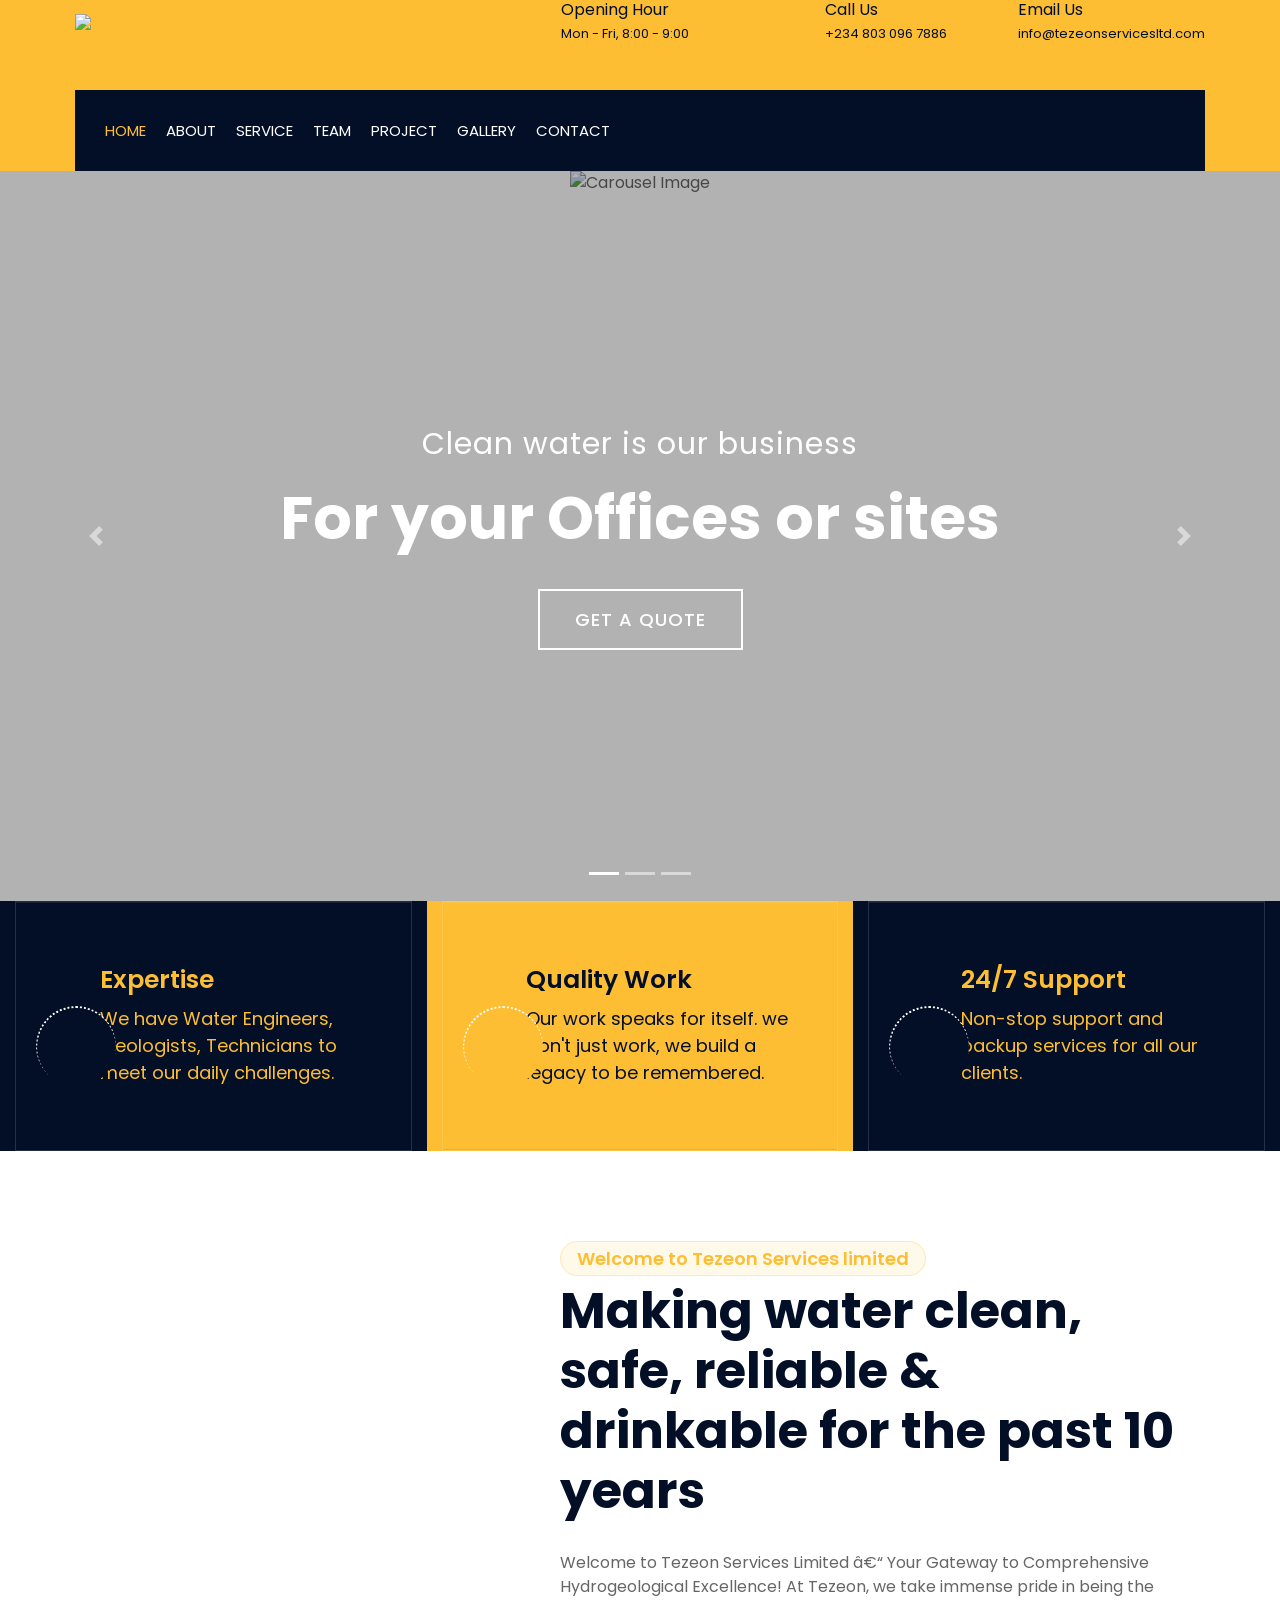
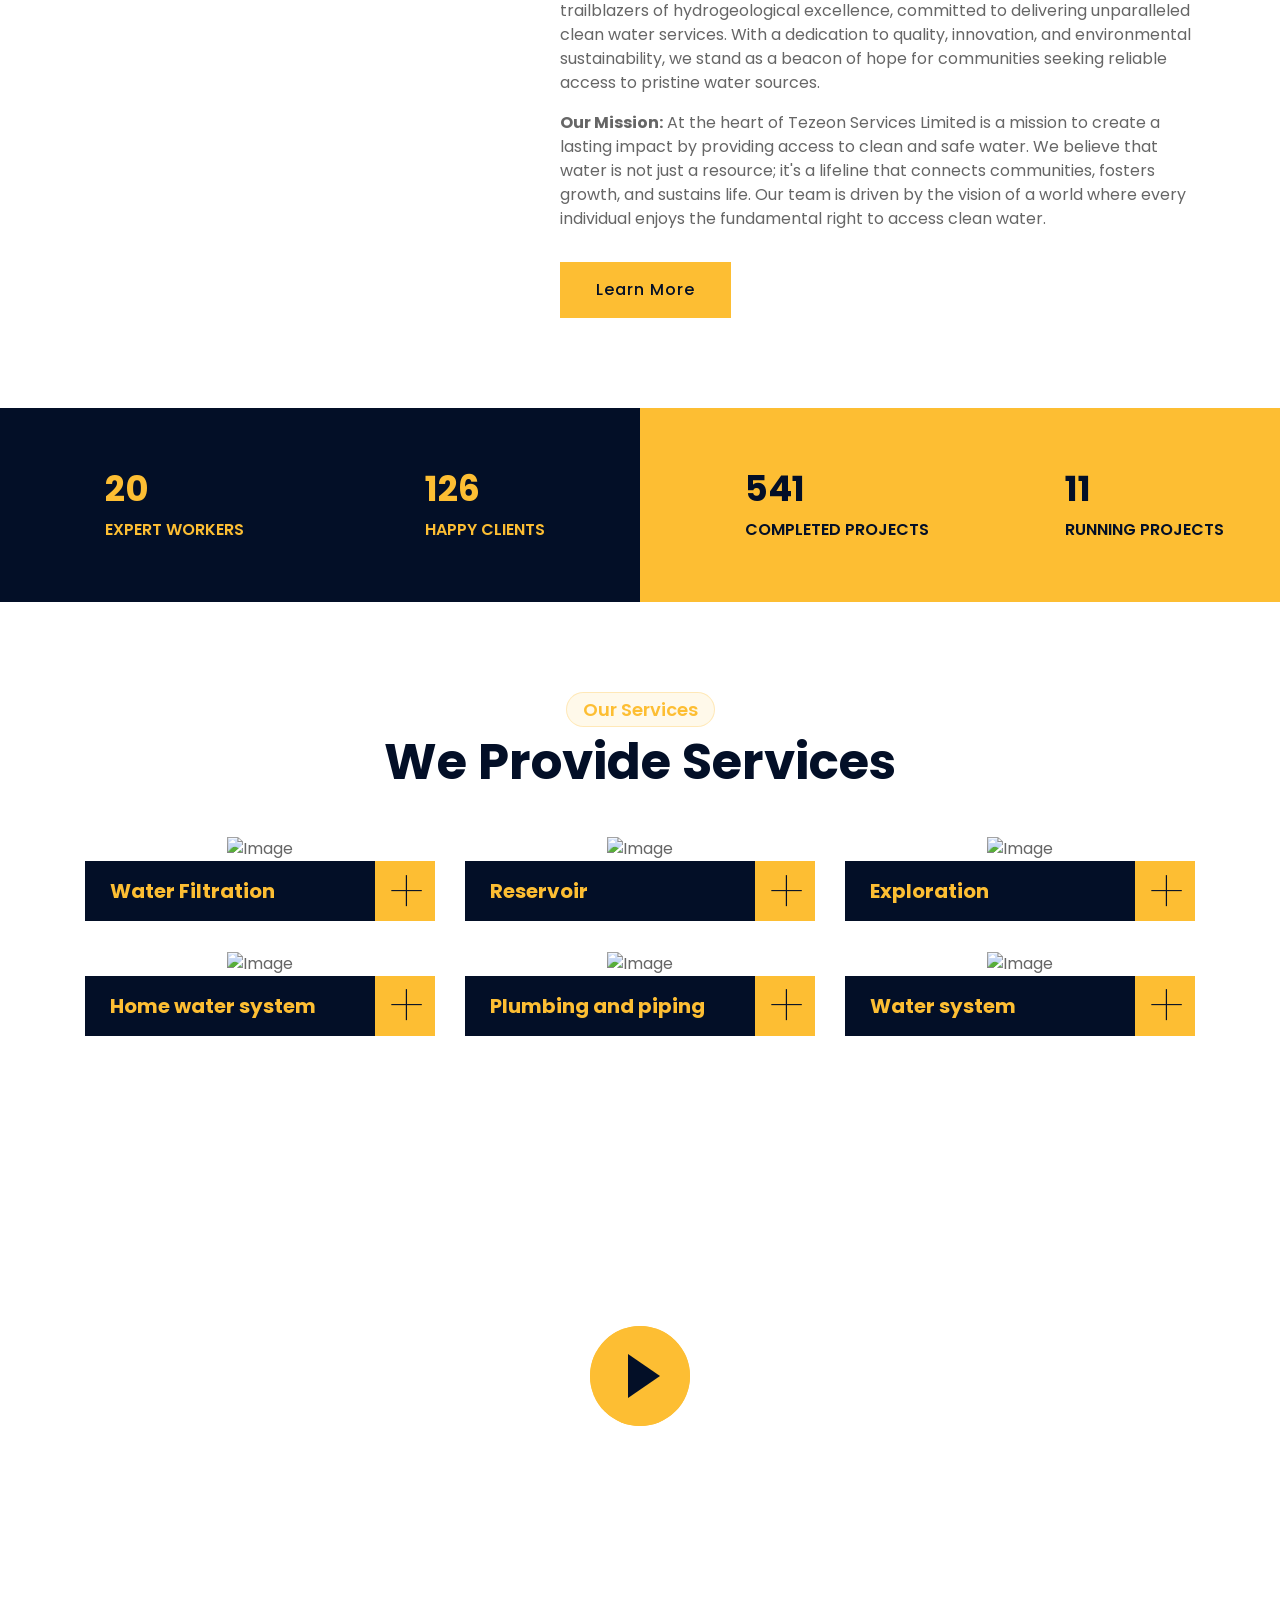
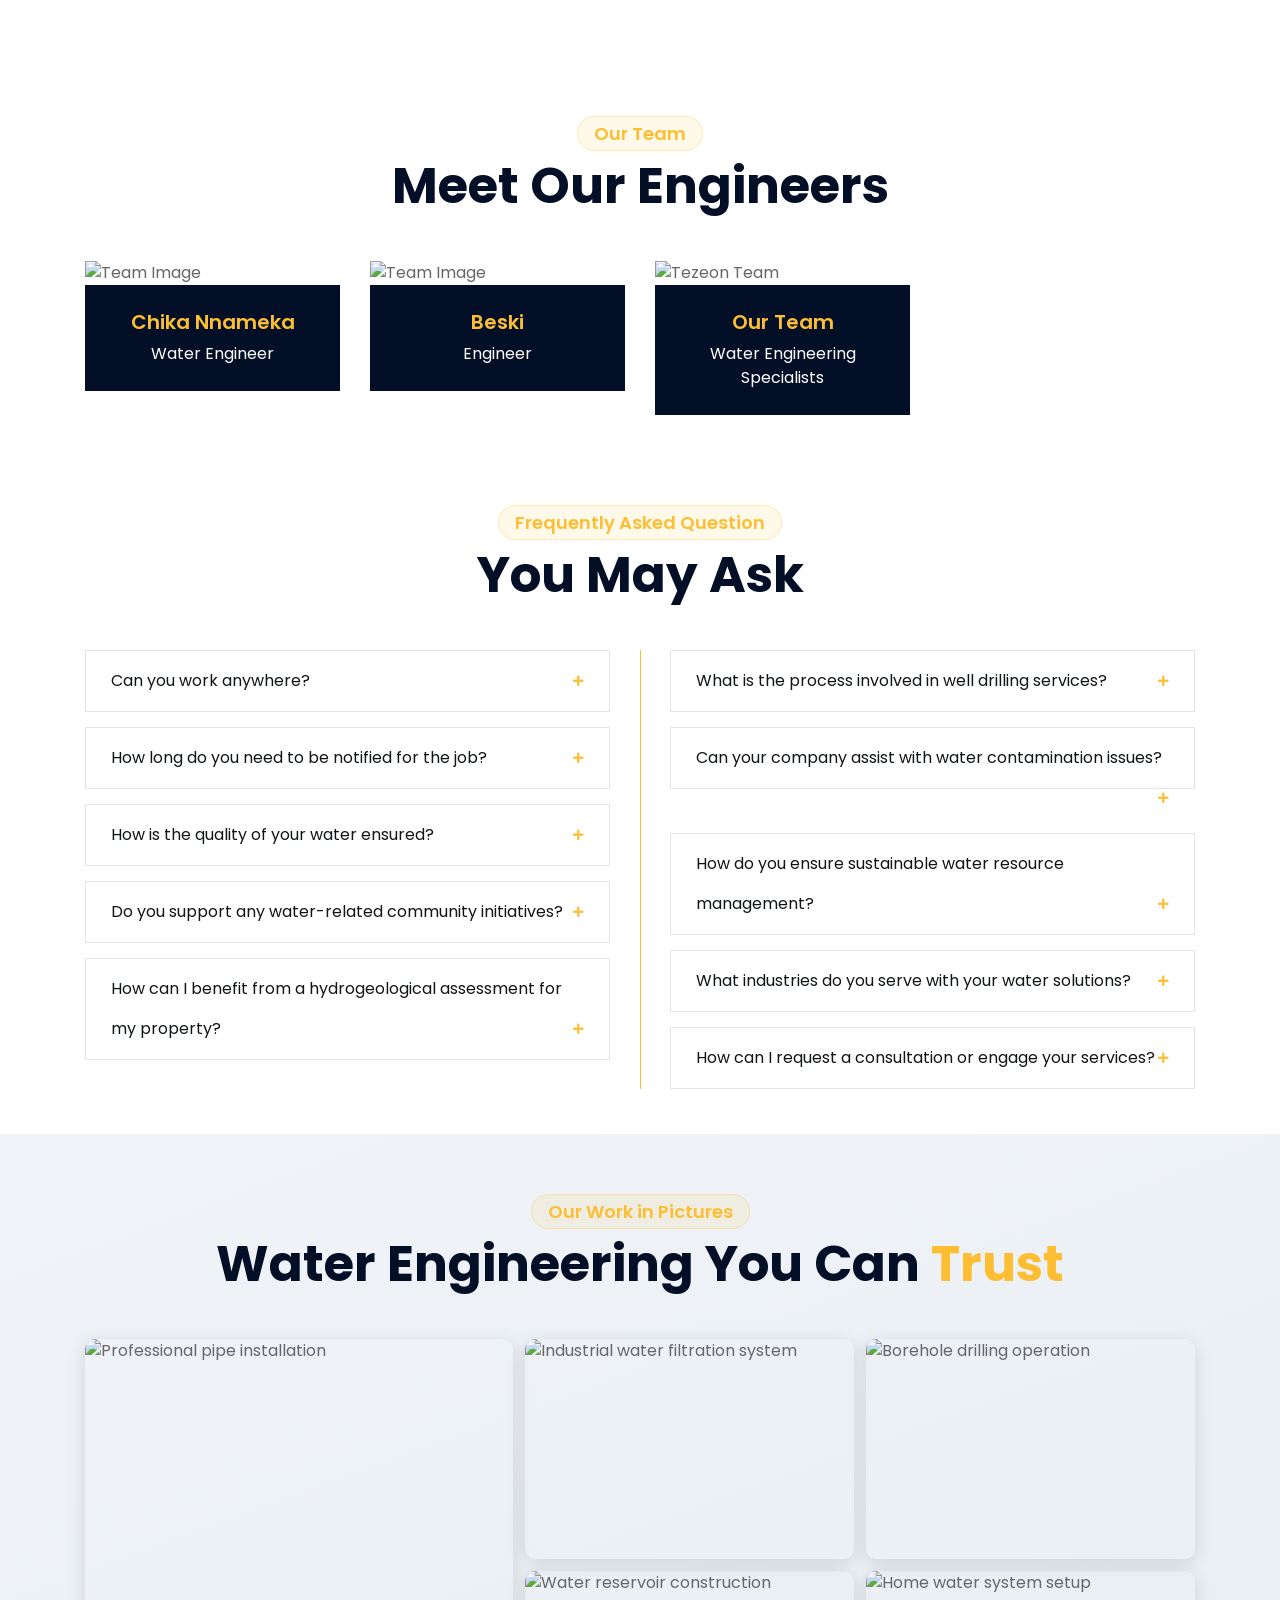
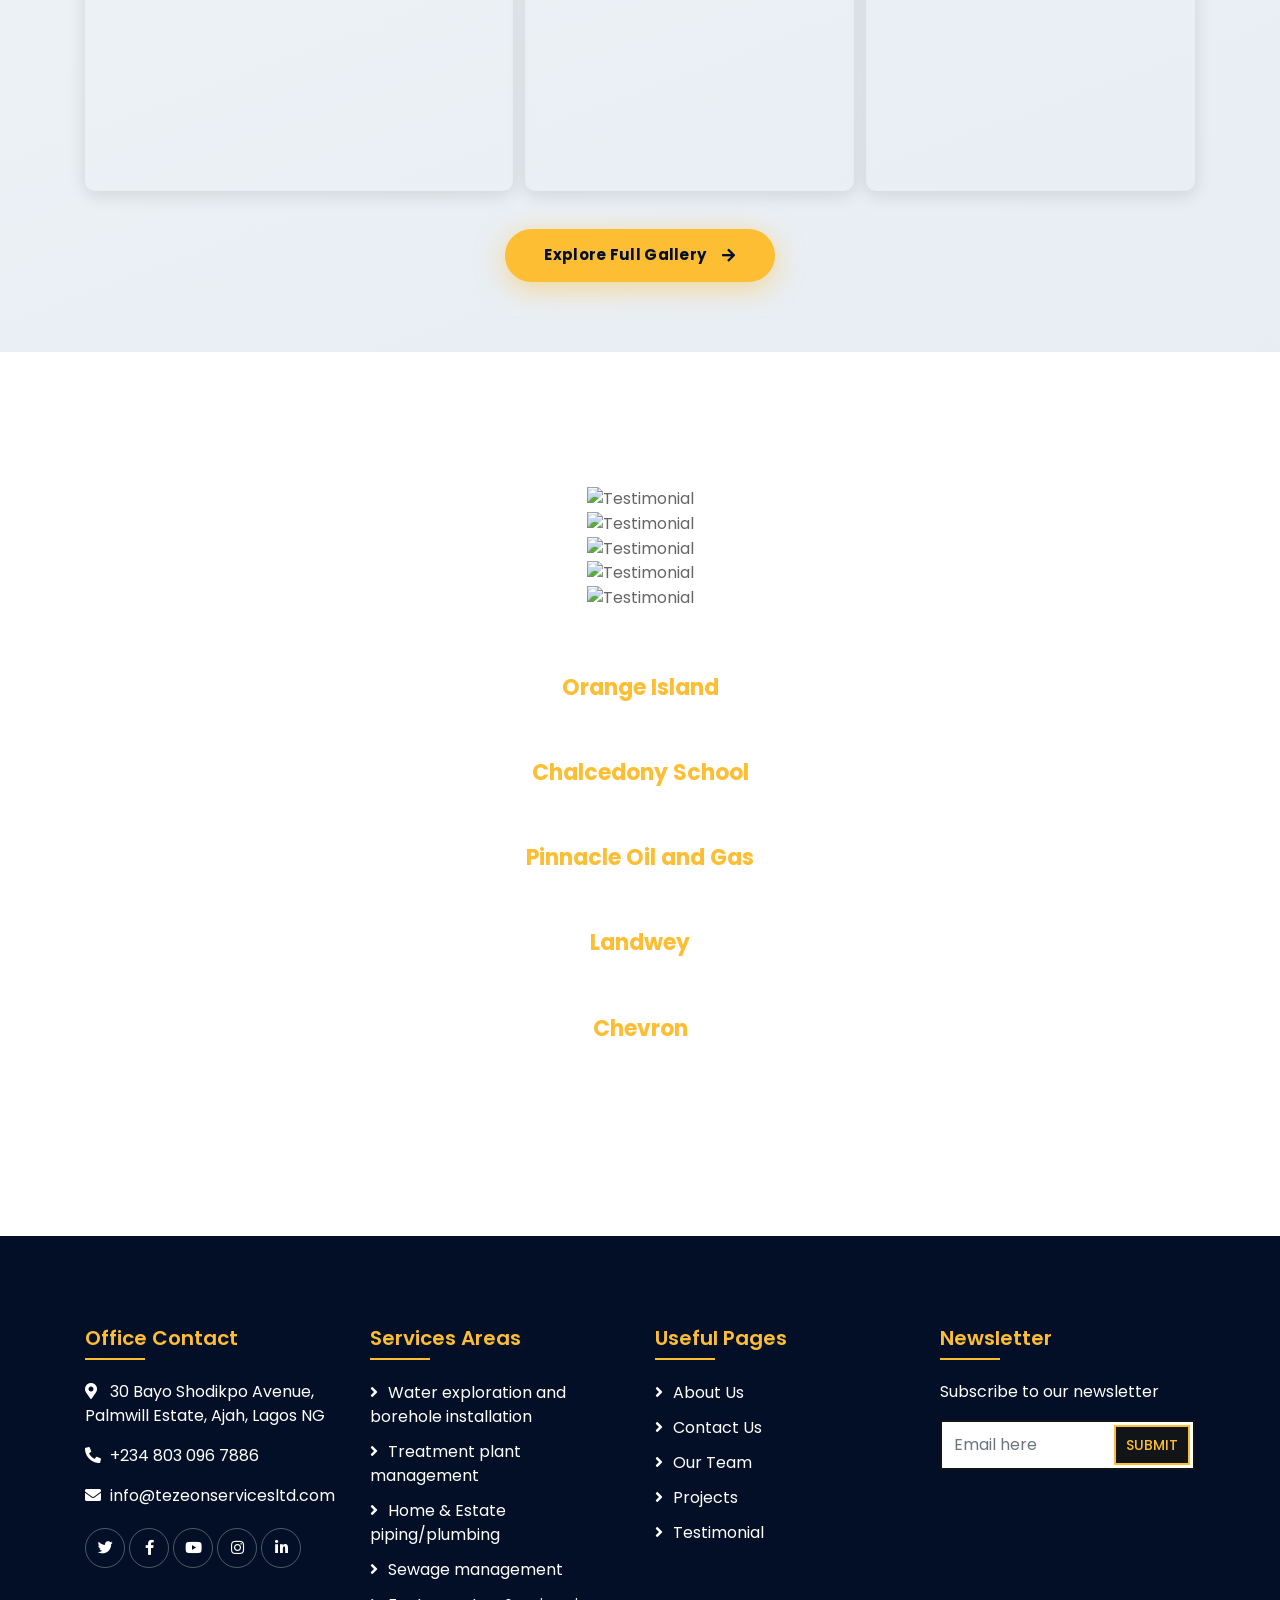
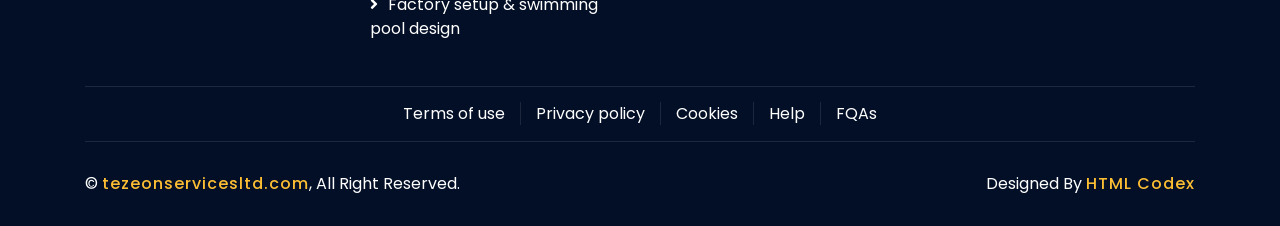
==== commit d8ee464f: "Merge pull request #1 from mdekabs/main Updates" ====
--- a/index.html
+++ b/index.html
@@ -43,10 +43,6 @@
 
         <!-- Template Stylesheet -->
         <link href="css/style.css" rel="stylesheet">
-        <link href="css/chatbot.css" rel="stylesheet">
-        <!-- GSAP + ScrollTrigger -->
-        <script src="https://cdnjs.cloudflare.com/ajax/libs/gsap/3.12.5/gsap.min.js"></script>
-        <script src="https://cdnjs.cloudflare.com/ajax/libs/gsap/3.12.5/ScrollTrigger.min.js"></script>
         <!-- LocalBusiness Structured Data -->
         <script type="application/ld+json">
         {
@@ -81,63 +77,7 @@
         </script>
     </head>
 
-    <body class="tez-loading">
-
-        <!-- ======= PRELOADER ======= -->
-        <div id="tez-preloader" aria-hidden="true">
-
-            <!-- Floating ambient water particles -->
-            <div class="pre-ambient">
-                <span class="pre-bub b1"></span>
-                <span class="pre-bub b2"></span>
-                <span class="pre-bub b3"></span>
-                <span class="pre-bub b4"></span>
-                <span class="pre-bub b5"></span>
-            </div>
-
-            <div class="tez-pre-content">
-
-                <!-- Logo — drop falls from here -->
-                <div class="tez-pre-logo-wrap">
-                    <img src="https://res.cloudinary.com/dxd3nmbag/image/upload/v1755441476/waterlog_lnxqbb.png" alt="Tezeon Services Limited">
-                    <!-- Primary water drop -->
-                    <div class="tez-pre-drop" id="tezPreDrop"></div>
-                    <!-- Secondary smaller drop (offset) -->
-                    <div class="tez-pre-drop tez-pre-drop-sm" id="tezPreDrop2"></div>
-                </div>
-
-                <!-- Name: dim base layer + gold fill rising from bottom -->
-                <div class="tez-pre-name-wrap">
-                    <span class="pre-name-base" aria-hidden="true">Tezeon Services</span>
-                    <span class="pre-name-fill" id="tezPreNameFill">Tezeon Services</span>
-                </div>
-
-                <!-- Ripple pool — where the drop lands -->
-                <div class="tez-pre-ripple-pool" id="tezRipplePool">
-                    <div class="tez-pre-ring r1"></div>
-                    <div class="tez-pre-ring r2"></div>
-                    <div class="tez-pre-ring r3"></div>
-                </div>
-
-                <p class="tez-pre-tagline">Water Engineering Excellence</p>
-
-                <div class="tez-pre-bar-wrap">
-                    <div class="tez-pre-bar"><div class="tez-pre-fill" id="tezPreFill"></div></div>
-                </div>
-
-            </div><!-- /.tez-pre-content -->
-
-            <!-- Animated SVG waves — 2 full periods for seamless loop -->
-            <div class="tez-pre-waves" aria-hidden="true">
-                <svg viewBox="0 0 2880 100" preserveAspectRatio="none" xmlns="http://www.w3.org/2000/svg">
-                    <path class="pre-wave w1" d="M0,50 C240,90 480,10 720,50 C960,90 1200,10 1440,50 C1680,90 1920,10 2160,50 C2400,90 2640,10 2880,50 L2880,100 L0,100 Z"/>
-                    <path class="pre-wave w2" d="M0,65 C360,20 720,90 1080,40 C1260,15 1380,65 1440,55 C1800,20 2160,90 2520,40 C2700,15 2820,65 2880,55 L2880,100 L0,100 Z"/>
-                </svg>
-            </div>
-
-        </div>
-        <!-- ======= /PRELOADER ======= -->
-
+    <body>
         <div class="wrapper">
             <!-- Top Bar Start -->
             <div class="top-bar">
@@ -230,88 +170,52 @@
 		<!-- Nav Bar End -->
 
 
-            <!-- Video Hero Start -->
-            <div class="vid-hero" id="vidHero">
-                <div class="vh-slides">
-
-                    <!-- Slide 1 -->
-                    <div class="vh-slide active">
-                        <video class="vh-bg" autoplay muted loop playsinline preload="auto"
-                               poster="https://res.cloudinary.com/dxd3nmbag/image/upload/v1703285108/drill_lbek0e.webp">
-                            <source src="https://res.cloudinary.com/dxd3nmbag/video/upload/v1703577957/water_testing_eqqo3a.mp4" type="video/mp4">
-                        </video>
-                        <div class="vh-overlay"></div>
-                        <div class="vh-caption">
-                            <p class="vh-sub">Clean water is our business</p>
-                            <h1 class="vh-heading">For your Offices<br>and Sites</h1>
-                            <a class="vh-cta" href="https://wa.link/nv8lmw">Get A Free Quote</a>
-                        </div>
-                    </div>
-
-                    <!-- Slide 2 -->
-                    <div class="vh-slide">
-                        <video class="vh-bg" muted loop playsinline preload="none"
-                               poster="https://res.cloudinary.com/dxd3nmbag/image/upload/v1703285075/drilling_cux1bb.jpg">
-                            <source src="https://res.cloudinary.com/dxd3nmbag/video/upload/v1703577957/done_loop_fwxh3x.mp4" type="video/mp4">
-                        </video>
-                        <div class="vh-overlay"></div>
-                        <div class="vh-caption">
-                            <p class="vh-sub">Reliable &amp; drinkable</p>
-                            <h1 class="vh-heading">For your Homes<br>and Communities</h1>
-                            <a class="vh-cta" href="https://wa.link/nv8lmw">Get A Free Quote</a>
-                        </div>
-                    </div>
-
-                    <!-- Slide 3 -->
-                    <div class="vh-slide">
-                        <video class="vh-bg" muted loop playsinline preload="none"
-                               poster="https://res.cloudinary.com/dxd3nmbag/image/upload/v1703283172/team_byizqw.jpg">
-                            <source src="https://res.cloudinary.com/dxd3nmbag/video/upload/v1703577957/water_testing_eqqo3a.mp4" type="video/mp4">
-                        </video>
-                        <div class="vh-overlay"></div>
-                        <div class="vh-caption">
-                            <p class="vh-sub">Trusted by industry leaders</p>
-                            <h1 class="vh-heading">Eco-Friendly Water<br>Engineering</h1>
-                            <a class="vh-cta" href="contact.html">Contact Us</a>
-                        </div>
-                    </div>
-
-                    <!-- Slide 4 — local site video -->
-                    <div class="vh-slide">
-                        <video class="vh-bg" muted loop playsinline preload="none"
-                               poster="assets/filtration-tanks.png">
-                            <source src="assets/site-video-1.mp4" type="video/mp4">
-                        </video>
-                        <div class="vh-overlay"></div>
-                        <div class="vh-caption">
-                            <p class="vh-sub">Advanced treatment systems</p>
-                            <h1 class="vh-heading">Pure Water,<br>Delivered Right</h1>
-                            <a class="vh-cta" href="service.html">Our Services</a>
-                        </div>
-                    </div>
-
-                </div>
-
-                <!-- Glass arrows -->
-                <button class="vh-arrow vh-prev" aria-label="Previous slide">
-                    <i class="fas fa-chevron-left"></i>
-                </button>
-                <button class="vh-arrow vh-next" aria-label="Next slide">
-                    <i class="fas fa-chevron-right"></i>
-                </button>
-
-                <!-- Dot indicators -->
-                <div class="vh-indicators">
-                    <button class="vh-dot active" data-slide="0" aria-label="Slide 1"></button>
-                    <button class="vh-dot" data-slide="1" aria-label="Slide 2"></button>
-                    <button class="vh-dot" data-slide="2" aria-label="Slide 3"></button>
-                    <button class="vh-dot" data-slide="3" aria-label="Slide 4"></button>
-                </div>
-
-                <!-- Slide progress bar -->
-                <div class="vh-progress-bar"><div id="vhProgressFill"></div></div>
-            </div>
-            <!-- Video Hero End -->
+            <!-- Carousel Start -->
+            <div id="carousel" class="carousel slide" data-ride="carousel">
+                <ol class="carousel-indicators">
+                    <li data-target="#carousel" data-slide-to="0" class="active"></li>
+                    <li data-target="#carousel" data-slide-to="1"></li>
+                    <li data-target="#carousel" data-slide-to="2"></li>
+                </ol>
+                <div class="carousel-inner">
+                    <div class="carousel-item active">
+                        <img src="https://res.cloudinary.com/dxd3nmbag/image/upload/v1703285108/drill_lbek0e.webp" alt="Carousel Image">
+                        <div class="carousel-caption">
+                            <p class="animated fadeInRight">Clean water is our business</p>
+                            <h1 class="animated fadeInLeft">For your Offices or sites</h1>
+                            <a class="btn animated fadeInUp" href="https://wa.link/nv8lmw">Get A Quote</a>
+                        </div>
+                    </div>
+
+                    <div class="carousel-item">
+                        <img src="https://res.cloudinary.com/dxd3nmbag/image/upload/v1703285075/drilling_cux1bb.jpg" alt="Carousel Image">
+                        <div class="carousel-caption">
+                            <p class="animated fadeInRight">Reliable and drinkable</p>
+                            <h1 class="animated fadeInLeft">For your homes and community</h1>
+                            <a class="btn animated fadeInUp" href="https://wa.link/nv8lmw">Get A Quote</a>
+                        </div>
+                    </div>
+
+                    <div class="carousel-item">
+                        <img src="https://res.cloudinary.com/dxd3nmbag/image/upload/v1703283172/team_byizqw.jpg" alt="Carousel Image">
+                        <div class="carousel-caption">
+                            <p class="animated fadeInRight">We Are Trusted</p>
+                            <h1 class="animated fadeInLeft">Eco friendly approach in the use of our technology</h1>
+                            <a class="btn animated fadeInUp" href="https://wa.link/nv8lmw">Get A Quote</a>
+                        </div>
+                    </div>
+                </div>
+
+                <a class="carousel-control-prev" href="#carousel" role="button" data-slide="prev">
+                    <span class="carousel-control-prev-icon" aria-hidden="true"></span>
+                    <span class="sr-only">Previous</span>
+                </a>
+                <a class="carousel-control-next" href="#carousel" role="button" data-slide="next">
+                    <span class="carousel-control-next-icon" aria-hidden="true"></span>
+                    <span class="sr-only">Next</span>
+                </a>
+            </div>
+            <!-- Carousel End -->
 
 
             <!-- Feature Start-->
@@ -898,10 +802,6 @@
                         <div class="collage-item">
                             <img src="https://res.cloudinary.com/dxd3nmbag/image/upload/v1703179941/filtration_dz03pl.jpg" alt="Home water system setup" loading="lazy">
                             <div class="collage-glass-label"><i class="fas fa-home mr-1"></i> Home Water System</div>
-                        </div>
-                        <div class="collage-item">
-                            <img src="assets/filtration-tanks.png" alt="Industrial filtration tank installation" loading="lazy">
-                            <div class="collage-glass-label"><i class="fas fa-industry mr-1"></i> Treatment Tanks</div>
                         </div>
                     </div>
                     <div class="text-center gallery-preview-cta">
@@ -1150,118 +1050,5 @@
 
         <!-- Template Javascript -->
         <script src="js/script.js"></script>
-        <!-- Tezeon Animation Suite -->
-        <script src="js/animations.js"></script>
-        <!-- Chatbot -->
-        <script src="js/chatbot.js"></script>
-
-        <!-- Preloader: water-drop sequence + dismiss -->
-        <script>
-        (function () {
-            if (typeof gsap === 'undefined') return;
-
-            var preloader  = document.getElementById('tez-preloader');
-            var fillBar    = document.getElementById('tezPreFill');
-            var nameFill   = document.getElementById('tezPreNameFill');
-            var drop1      = document.getElementById('tezPreDrop');
-            var drop2      = document.getElementById('tezPreDrop2');
-            var ring1      = document.querySelector('.tez-pre-ring.r1');
-            var ring2      = document.querySelector('.tez-pre-ring.r2');
-            var ring3      = document.querySelector('.tez-pre-ring.r3');
-            if (!preloader) return;
-
-            var dismissed = false;
-
-            /* ── Entrance: water-drop sequence ── */
-            var seq = gsap.timeline({ defaults: { ease: 'power2.out' } });
-
-            // Logo pops in with liquid bounce
-            seq.from('.tez-pre-logo-wrap img', {
-                    scale: 0.4, opacity: 0, duration: 0.55, ease: 'back.out(2.5)'
-                })
-
-            // Ambient bubbles drift up
-            .from('.pre-bub', {
-                    opacity: 0, y: 20, stagger: 0.18, duration: 0.6
-                }, '-=0.3')
-
-            // Primary drop materialises at logo bottom
-            .to(drop1, { opacity: 1, duration: 0.18 }, '+=0.15')
-
-            // Drop stretches slightly (surface tension) then falls fast
-            .to(drop1, {
-                    scaleY: 1.5, scaleX: 0.75, duration: 0.18, ease: 'power1.in'
-                })
-            .to(drop1, {
-                    y: 108, scaleY: 1.3, scaleX: 0.7, duration: 0.38, ease: 'power3.in'
-                })
-
-            // IMPACT: squash on landing
-            .to(drop1, {
-                    y: 114, scaleY: 0.12, scaleX: 3, opacity: 0, duration: 0.12, ease: 'power2.out'
-                })
-
-            // Secondary drop (smaller, slight delay) — offset left
-            .set(drop2, { opacity: 1 }, '-=0.05')
-            .to(drop2, { y: 95, scaleY: 1.2, scaleX: 0.75, duration: 0.32, ease: 'power3.in' }, '-=0.02')
-            .to(drop2, { y: 100, scaleY: 0.1, scaleX: 2.5, opacity: 0, duration: 0.1 })
-
-            // — Ripple rings expand outward (oval to mimic water surface) —
-            .fromTo(ring1,
-                { scale: 0, opacity: 1 },
-                { scale: 5, opacity: 0, duration: 1.3, ease: 'power2.out' }, '-=0.1'
-            )
-            .fromTo(ring2,
-                { scale: 0, opacity: 0.7 },
-                { scale: 5, opacity: 0, duration: 1.55, ease: 'power2.out' }, '-=1.25'
-            )
-            .fromTo(ring3,
-                { scale: 0, opacity: 0.45 },
-                { scale: 5, opacity: 0, duration: 1.8, ease: 'power2.out' }, '-=1.5'
-            )
-
-            // — Name fills with gold, rising from the bottom like water —
-            .fromTo(nameFill,
-                { 'clip-path': 'inset(100% 0% 0% 0%)' },
-                { 'clip-path': 'inset(0% 0% 0% 0%)', duration: 1.05, ease: 'power3.inOut' },
-                '-=1.2'
-            )
-
-            // Tagline drifts up
-            .from('.tez-pre-tagline', {
-                    opacity: 0, y: 14, duration: 0.5
-                }, '-=0.5');
-
-            // Progress bar starts immediately after the drop lands
-            if (fillBar) {
-                seq.call(function () {
-                    fillBar.style.width = '100%';
-                }, null, 0.95); // trigger at ~1s
-            }
-
-            /* ── Dismiss (wipe up) ── */
-            var startTime = Date.now();
-
-            function dismiss() {
-                if (dismissed) return;
-                dismissed = true;
-                gsap.to('#tez-preloader', {
-                    scaleY: 0, transformOrigin: 'top center',
-                    duration: 0.9, ease: 'power4.inOut',
-                    onComplete: function () {
-                        preloader.style.display = 'none';
-                        document.body.classList.remove('tez-loading');
-                    }
-                });
-            }
-
-            window.addEventListener('load', function () {
-                var elapsed   = Date.now() - startTime;
-                var remaining = Math.max(0, 2200 - elapsed);
-                setTimeout(dismiss, remaining);
-            });
-            setTimeout(dismiss, 4500); /* hard cap */
-        })();
-        </script>
     </body>
 </html>
--- a/css/style.css
+++ b/css/style.css
@@ -1,252 +1,9 @@
-/* =============================================
-   INNER PAGE LOADER  (non-index pages)
-   ============================================= */
-
-#tez-page-loader {
-    position: fixed;
-    inset: 0;
-    z-index: 99998;
-    background: #030f27;
-    will-change: transform;
-    overflow: hidden;
-}
-
-#tez-page-loader .tpl-fill-bar {
-    position: absolute;
-    top: 0;
-    left: 0;
-    height: 3px;
-    width: 0%;
-    background: linear-gradient(90deg, #fdbe33 0%, #ffda80 100%);
-    transition: width 0.75s cubic-bezier(0.4, 0, 0.2, 1);
-}
-
-
-/* =============================================
-   PRELOADER
-   ============================================= */
-
-body.tez-loading { overflow: hidden; }
-
-/* ── Preloader backdrop with deep water gradient ── */
-#tez-preloader {
-    position: fixed;
-    inset: 0;
-    z-index: 99999;
-    background: linear-gradient(155deg, #020c20 0%, #030f27 40%, #061530 70%, #0a1e3d 100%);
-    display: flex;
-    flex-direction: column;
-    align-items: center;
-    justify-content: center;
-    will-change: transform;
-    overflow: hidden;
-}
-
-/* Radial gold glow at centre */
-#tez-preloader::before {
-    content: '';
-    position: absolute;
-    inset: 0;
-    background: radial-gradient(ellipse 65% 55% at 50% 44%, rgba(253, 190, 51, 0.09) 0%, transparent 68%);
-    pointer-events: none;
-}
-
-/* ── Ambient floating bubbles ── */
-.pre-ambient {
-    position: absolute;
-    inset: 0;
-    pointer-events: none;
-    overflow: hidden;
-}
-
-.pre-bub {
-    position: absolute;
-    border-radius: 50%;
-    background: rgba(253, 190, 51, 0.1);
-    border: 1px solid rgba(253, 190, 51, 0.18);
-    animation: pre-bub-float linear infinite;
-}
-
-.pre-bub.b1 { width: 18px; height: 18px; left: 12%;  bottom: -22px; animation-duration: 7.5s;  animation-delay: 0s;   }
-.pre-bub.b2 { width: 10px; height: 10px; left: 30%;  bottom: -22px; animation-duration: 9.2s;  animation-delay: 1.2s; }
-.pre-bub.b3 { width: 24px; height: 24px; left: 56%;  bottom: -22px; animation-duration: 8s;    animation-delay: 2.5s; }
-.pre-bub.b4 { width: 14px; height: 14px; left: 75%;  bottom: -22px; animation-duration: 10.5s; animation-delay: 0.7s; }
-.pre-bub.b5 { width:  8px; height:  8px; left: 88%;  bottom: -22px; animation-duration: 6.8s;  animation-delay: 3.1s; }
-
-@keyframes pre-bub-float {
-    0%   { transform: translateY(0) scale(1);     opacity: 0; }
-    10%  { opacity: 0.6; }
-    85%  { opacity: 0.25; }
-    100% { transform: translateY(-110vh) scale(0.65); opacity: 0; }
-}
-
-/* ── Content wrapper ── */
-.tez-pre-content {
-    position: relative;
-    z-index: 2;
-    text-align: center;
-    padding: 0 24px;
-}
-
-/* ── Logo ── */
-.tez-pre-logo-wrap {
-    position: relative;
-    display: block;       /* block so child left:50% is relative to full content width */
-    margin-bottom: 0;
-}
-
-.tez-pre-logo-wrap img {
-    width: 84px;
-    height: auto;
-    display: block;
-    margin: 0 auto;
-    filter: drop-shadow(0 0 18px rgba(253, 190, 51, 0.55));
-}
-
-/* ── Teardrop water drops (GSAP controls transform; use margin-left for horizontal offset) ── */
-.tez-pre-drop {
-    position: absolute;
-    left: 50%;
-    bottom: -6px;
-    margin-left: -7px;   /* half of 14px width — avoids conflicting with GSAP transform */
-    width: 14px;
-    height: 20px;
-    background: radial-gradient(ellipse at 38% 28%, rgba(175, 230, 255, 0.96) 0%, rgba(40, 130, 230, 0.88) 50%, rgba(10, 55, 155, 0.92) 100%);
-    border-radius: 50% 50% 50% 50% / 60% 60% 40% 40%;
-    opacity: 0;
-    filter: drop-shadow(0 3px 8px rgba(0, 140, 255, 0.55));
-    transform-origin: center top;
-}
-
-.tez-pre-drop-sm {
-    width: 9px;
-    height: 13px;
-    left: calc(50% + 11px);
-    margin-left: 0;
-    bottom: -3px;
-}
-
-/* ── Dual-layer name: dim base + gold rising fill ── */
-.tez-pre-name-wrap {
-    position: relative;
-    display: inline-block;
-    margin: 26px 0 0;
-    line-height: 1;
-}
-
-.pre-name-base,
-.pre-name-fill {
-    display: block;
-    font-family: 'Poppins', sans-serif;
-    font-size: clamp(1.6rem, 5vw, 2.4rem);
-    font-weight: 700;
-    letter-spacing: 3px;
-    white-space: nowrap;
-}
-
-.pre-name-base {
-    color: rgba(255, 255, 255, 0.14);
-}
-
-.pre-name-fill {
-    position: absolute;
-    inset: 0;
-    color: #fdbe33;
-    text-shadow: 0 0 24px rgba(253, 190, 51, 0.48);
-    clip-path: inset(100% 0% 0% 0%);
-}
-
-/* ── Ripple pool: elliptical rings from impact ── */
-.tez-pre-ripple-pool {
-    position: relative;
-    width: 220px;
-    height: 38px;
-    margin: 8px auto 0;
-}
-
-.tez-pre-ring {
-    position: absolute;
-    inset: 0;
-    border: 2px solid rgba(40, 150, 255, 0.7);
-    border-radius: 50%;
-    transform: scale(0);
-    opacity: 0;
-}
-
-.tez-pre-ring.r2 { border-color: rgba(110, 185, 255, 0.52); }
-.tez-pre-ring.r3 { border-color: rgba(170, 215, 255, 0.36); }
-
-/* ── Tagline ── */
-.tez-pre-tagline {
-    font-family: 'Poppins', sans-serif;
-    font-size: 0.72rem;
-    font-weight: 400;
-    color: rgba(255, 255, 255, 0.48);
-    letter-spacing: 4px;
-    text-transform: uppercase;
-    margin: 14px 0 0;
-    opacity: 0;
-}
-
-/* ── Progress bar ── */
-.tez-pre-bar-wrap { margin-top: 28px; }
-
-.tez-pre-bar {
-    width: 200px;
-    height: 2px;
-    background: rgba(255, 255, 255, 0.1);
-    border-radius: 2px;
-    margin: 0 auto;
-    overflow: hidden;
-}
-
-.tez-pre-fill {
-    height: 100%;
-    width: 0%;
-    background: linear-gradient(90deg, #fdbe33 0%, #ffe080 100%);
-    border-radius: 2px;
-    transition: width 1.85s cubic-bezier(0.4, 0, 0.2, 1);
-}
-
-/* ── Decorative animated SVG waves ── */
-.tez-pre-waves {
-    position: absolute;
-    bottom: 0;
-    left: 0;
-    right: 0;
-    height: 90px;
-    pointer-events: none;
-    z-index: 1;
-}
-
-.tez-pre-waves svg {
-    width: 200%;
-    height: 100%;
-    display: block;
-    animation: pre-wave-roll 8s linear infinite;
-}
-
-.pre-wave.w1 { fill: rgba(253, 190, 51, 0.07); }
-.pre-wave.w2 { fill: rgba(30, 100, 220, 0.09); animation: pre-wave-roll 11s linear infinite reverse; }
-
-@keyframes pre-wave-roll {
-    from { transform: translateX(0); }
-    to   { transform: translateX(-50%); }
-}
-
-@keyframes tez-pre-breathe {
-    from { transform: scale(0.91); opacity: 0.75; }
-    to   { transform: scale(1.07); opacity: 1; }
-}
-
-
 /*******************************/
 /********* General CSS *********/
 /*******************************/
 body {
-    color: #555f6e;
-    background: linear-gradient(160deg, #eef4ff 0%, #f5f8ff 50%, #eaf1fb 100%);
-    background-attachment: fixed;
+    color: #666666;
+    background: #dddddd;
     font-family: 'Poppins', sans-serif;
     font-weight: 400;
 }
@@ -628,7 +385,7 @@
     margin-bottom: 45px;
     padding: 90px 0;
     text-align: center;
-    background: linear-gradient(135deg, #fdbe33 0%, #ffcb4a 50%, #ffe080 100%);
+    background: #fdbe33;
 }
 
 .page-header h2 {
@@ -744,12 +501,12 @@
 }
 
 .feature .col-md-12 {
-    background: linear-gradient(135deg, #030f27 0%, #051a3a 55%, #0a1e3d 100%);
-}
-
+    background: #030f27;
+}
+    
 .feature .col-md-12:nth-child(2n) {
     color: #030f27;
-    background: linear-gradient(135deg, #fdbe33 0%, #ffcb4a 50%, #ffe080 100%);
+    background: #fdbe33;
 }
 
 .feature .feature-item {
@@ -837,7 +594,6 @@
     position: relative;
     width: 100%;
     padding: 45px 0;
-    background: linear-gradient(180deg, #ffffff 0%, #edf4ff 100%);
 }
 
 .about .section-header {
@@ -941,12 +697,12 @@
 
 .fact .fact-left {
     color: #fdbe33;
-    background: linear-gradient(135deg, #030f27 0%, #051a3a 55%, #0a1e3d 100%);
+    background: #030f27;
 }
 
 .fact .fact-right {
     color: #030f27;
-    background: linear-gradient(135deg, #fdbe33 0%, #ffcb4a 55%, #ffe596 100%);
+    background: #fdbe33;
 }
 
 .fact .fact-left h2 {
@@ -961,7 +717,6 @@
     position: relative;
     width: 100%;
     padding: 45px 0 15px 0;
-    background: linear-gradient(160deg, #f0f7ff 0%, #e8f2ff 60%, #f5f9ff 100%);
 }
 
 .service .service-item {
@@ -1010,7 +765,7 @@
     display: flex;
     align-items: center;
     height: 60px;
-    background: linear-gradient(90deg, #030f27 0%, #0a1e3d 100%);
+    background: #030f27;
     overflow: hidden;
     white-space: nowrap;
     text-overflow: ellipsis;
@@ -1178,7 +933,6 @@
     position: relative;
     width: 100%;
     padding: 45px 0 15px 0;
-    background: linear-gradient(155deg, #f5f9ff 0%, #eaeffb 60%, #f0f6ff 100%);
 }
 
 .team .team-item {
@@ -1202,7 +956,7 @@
     position: relative;
     padding: 25px 15px;
     text-align: center;
-    background: linear-gradient(135deg, #030f27 0%, #0a1e3d 100%);
+    background: #030f27;
     transition: .5s;
 }
 
@@ -1219,7 +973,7 @@
 }
 
 .team .team-item:hover .team-text {
-    background: linear-gradient(135deg, #fdbe33 0%, #ffe080 100%);
+    background: #fdbe33;
 }
 
 .team .team-item:hover .team-text h2 {
@@ -1281,7 +1035,6 @@
     position: relative;
     width: 100%;
     padding: 45px 0;
-    background: linear-gradient(180deg, #edf4ff 0%, #f8fbff 50%, #ffffff 100%);
 }
 
 .faqs .row {
@@ -2182,7 +1935,6 @@
     position: relative;
     width: 100%;
     padding: 45px 0;
-    background: linear-gradient(160deg, #ffffff 0%, #edf4ff 55%, #f5f9ff 100%);
 }
 
 .contact .col-md-6 {
@@ -2313,7 +2065,7 @@
     position: relative;
     margin-top: 45px;
     padding-top: 90px;
-    background: linear-gradient(160deg, #030f27 0%, #051a3a 50%, #0a1e3d 100%);
+    background: #030f27;
     color: #ffffff;
 }
 
@@ -3084,309 +2836,3 @@
     backdrop-filter: blur(4px);
     -webkit-backdrop-filter: blur(4px);
 }
-
-
-/* =============================================
-   VIDEO HERO  (replaces Bootstrap carousel on homepage)
-   ============================================= */
-
-.vid-hero {
-    position: relative;
-    width: 100%;
-    height: 100vh;
-    height: 100svh;
-    min-height: 520px;
-    overflow: hidden;
-    background: #030f27;
-}
-
-.vh-slides {
-    position: absolute;
-    inset: 0;
-}
-
-.vh-slide {
-    position: absolute;
-    inset: 0;
-    opacity: 0;
-    transition: opacity 800ms cubic-bezier(0.25, 1, 0.5, 1);
-    z-index: 1;
-}
-
-.vh-slide.active {
-    opacity: 1;
-    z-index: 2;
-}
-
-.vh-bg {
-    position: absolute;
-    inset: 0;
-    width: 100%;
-    height: 100%;
-    object-fit: cover;
-    object-position: center;
-}
-
-/* Gradient scrim — lighter at top (nav sits here), heavier at bottom-left (caption) */
-.vh-overlay {
-    position: absolute;
-    inset: 0;
-    background: linear-gradient(
-        160deg,
-        rgba(3, 15, 39, 0.22) 0%,
-        rgba(3, 15, 39, 0.48) 55%,
-        rgba(3, 15, 39, 0.72) 100%
-    );
-    z-index: 1;
-}
-
-/* Caption — bottom-left, spec-aligned */
-.vh-caption {
-    position: absolute;
-    bottom: 14%;
-    left: 7%;
-    z-index: 3;
-    max-width: min(680px, 85vw);
-}
-
-.vh-sub {
-    display: inline-block;
-    font-size: 0.78rem;
-    font-weight: 600;
-    letter-spacing: 4px;
-    text-transform: uppercase;
-    color: #fdbe33;
-    margin-bottom: 14px;
-    opacity: 0;
-}
-
-.vh-heading {
-    font-size: clamp(1.9rem, 5.5vw, 4rem);
-    font-weight: 700;
-    color: #ffffff;
-    line-height: 1.12;
-    margin-bottom: 30px;
-    opacity: 0;
-}
-
-.vh-cta {
-    opacity: 0;
-    background: #fdbe33;
-    color: #030f27;
-    font-weight: 700;
-    font-size: 15px;
-    padding: 13px 36px;
-    border-radius: 50px;
-    box-shadow: 0 6px 28px rgba(253, 190, 51, 0.45);
-    transition: background 0.3s ease, color 0.3s ease, box-shadow 0.3s ease, transform 0.3s ease;
-    display: inline-block;
-    text-decoration: none;
-}
-
-.vh-cta:hover {
-    background: #ffffff;
-    color: #030f27;
-    box-shadow: 0 10px 36px rgba(255,255,255,0.18);
-    transform: translateY(-2px);
-    text-decoration: none;
-}
-
-/* Apple-glass navigation arrows */
-.vh-arrow {
-    position: absolute;
-    top: 50%;
-    transform: translateY(-50%);
-    z-index: 10;
-    width: 52px;
-    height: 52px;
-    border-radius: 50%;
-    background: rgba(255, 255, 255, 0.10);
-    backdrop-filter: blur(20px) saturate(180%);
-    -webkit-backdrop-filter: blur(20px) saturate(180%);
-    border: 1px solid rgba(255, 255, 255, 0.22);
-    color: #fff;
-    font-size: 18px;
-    cursor: pointer;
-    display: flex;
-    align-items: center;
-    justify-content: center;
-    transition: background 0.3s ease, transform 0.3s ease, box-shadow 0.3s ease;
-    box-shadow: 0 4px 24px rgba(0,0,0,0.18);
-}
-
-.vh-prev { left: 22px; }
-.vh-next { right: 22px; }
-
-.vh-arrow:hover {
-    background: rgba(253, 190, 51, 0.75);
-    color: #030f27;
-    transform: translateY(-50%) scale(1.1);
-    box-shadow: 0 6px 28px rgba(253,190,51,0.4);
-}
-
-/* Dot indicators */
-.vh-indicators {
-    position: absolute;
-    bottom: 28px;
-    left: 50%;
-    transform: translateX(-50%);
-    display: flex;
-    gap: 8px;
-    z-index: 10;
-}
-
-.vh-dot {
-    width: 8px;
-    height: 8px;
-    border-radius: 50%;
-    background: rgba(255, 255, 255, 0.35);
-    border: none;
-    cursor: pointer;
-    padding: 0;
-    transition: background 0.3s ease, width 0.35s cubic-bezier(0.25, 1, 0.5, 1), border-radius 0.35s ease;
-}
-
-.vh-dot.active {
-    background: #fdbe33;
-    width: 26px;
-    border-radius: 4px;
-}
-
-/* Slide progress bar */
-.vh-progress-bar {
-    position: absolute;
-    bottom: 0;
-    left: 0;
-    right: 0;
-    height: 3px;
-    background: rgba(255, 255, 255, 0.12);
-    z-index: 10;
-}
-
-#vhProgressFill {
-    height: 100%;
-    width: 0%;
-    background: #fdbe33;
-}
-
-@media (max-width: 767.98px) {
-    .vh-caption  { bottom: 18%; left: 5%; }
-    .vh-arrow    { width: 40px; height: 40px; font-size: 15px; }
-    .vh-prev     { left: 10px; }
-    .vh-next     { right: 10px; }
-    .vh-heading  { margin-bottom: 20px; }
-    .vh-cta      { padding: 11px 26px; font-size: 14px; }
-}
-
-
-/* =============================================
-   APPLE GLASSMORPHISM — NAV (sticky scroll)
-   ============================================= */
-
-.nav-bar {
-    transition: background 0.4s ease, backdrop-filter 0.4s ease, box-shadow 0.4s ease;
-}
-
-.nav-bar.nav-glassed .navbar {
-    background: rgba(3, 15, 39, 0.65) !important;
-    backdrop-filter: blur(20px) saturate(180%);
-    -webkit-backdrop-filter: blur(20px) saturate(180%);
-    box-shadow: 0 4px 30px rgba(0, 0, 0, 0.22);
-    border-bottom: 1px solid rgba(255, 255, 255, 0.07);
-}
-
-
-/* =============================================
-   APPLE GLASSMORPHISM — Cards & Modals
-   ============================================= */
-
-/* Feature items — live on dark columns, get a glass highlight */
-.feature .feature-item {
-    border-top: 1px solid rgba(255, 255, 255, 0.08);
-    backdrop-filter: blur(8px) saturate(160%);
-    -webkit-backdrop-filter: blur(8px) saturate(160%);
-    transition: background 0.3s ease, transform 0.3s ease;
-}
-
-/* Service overlay becomes frosted glass */
-.service .service-overlay {
-    background: rgba(3, 15, 39, 0.38) !important;
-    backdrop-filter: blur(12px) saturate(160%);
-    -webkit-backdrop-filter: blur(12px) saturate(160%);
-    border-top: 1px solid rgba(255, 255, 255, 0.08);
-}
-
-/* Testimonial section glass card */
-.testimonial .slider-item {
-    background: rgba(255, 255, 255, 0.06);
-    backdrop-filter: blur(16px) saturate(160%);
-    -webkit-backdrop-filter: blur(16px) saturate(160%);
-    border: 1px solid rgba(255, 255, 255, 0.10);
-    border-radius: 12px;
-    padding: 24px;
-    margin: 0 8px;
-}
-
-/* Contact info items — glass on dark bg */
-.contact .contact-item {
-    background: rgba(255, 255, 255, 0.04);
-    backdrop-filter: blur(10px) saturate(160%);
-    -webkit-backdrop-filter: blur(10px) saturate(160%);
-    border: 1px solid rgba(255, 255, 255, 0.10) !important;
-    border-radius: 8px;
-    transition: background 0.3s ease, transform 0.3s ease;
-}
-
-.contact .contact-item:hover {
-    background: rgba(255, 255, 255, 0.08);
-    transform: translateY(-3px);
-}
-
-/* Video hero arrows already have glass — defined above */
-
-/* FAQ cards get subtle glass */
-.faqs .card {
-    backdrop-filter: blur(8px);
-    -webkit-backdrop-filter: blur(8px);
-    background: rgba(255, 255, 255, 0.96);
-    border-radius: 8px !important;
-    border: 1px solid rgba(0, 0, 0, 0.06) !important;
-    box-shadow: 0 2px 16px rgba(0, 0, 0, 0.06);
-    transition: box-shadow 0.3s ease, transform 0.3s ease;
-}
-
-.faqs .card:hover {
-    box-shadow: 0 6px 24px rgba(0, 0, 0, 0.1);
-    transform: translateY(-2px);
-}
-
-
-/* =============================================
-   TOUCH BOUNCE  (CSS layer — GSAP adds spring)
-   ============================================= */
-
-.btn, .service-item, .team-item, .portfolio-warp,
-.collage-item, .feature-item, .vh-arrow, .vh-dot {
-    -webkit-tap-highlight-color: transparent;
-    touch-action: manipulation;
-}
-
-/* CSS fallback for browsers without GSAP */
-@media (hover: none) and (pointer: coarse) {
-    .btn:active           { transform: scale(0.94); }
-    .service-item:active  { transform: scale(0.97); }
-    .team-item:active     { transform: scale(0.97); }
-    .vh-arrow:active      { transform: translateY(-50%) scale(0.92); }
-}
-
-
-/* =============================================
-   SCROLL REVEAL DEFAULTS
-   (elements start invisible; GSAP animates them in)
-   ============================================= */
-
-/* Prevent flash of invisible content on no-JS */
-.no-js .service-item,
-.no-js .team-item,
-.no-js .portfolio-item,
-.no-js .feature-item { opacity: 1 !important; transform: none !important; }
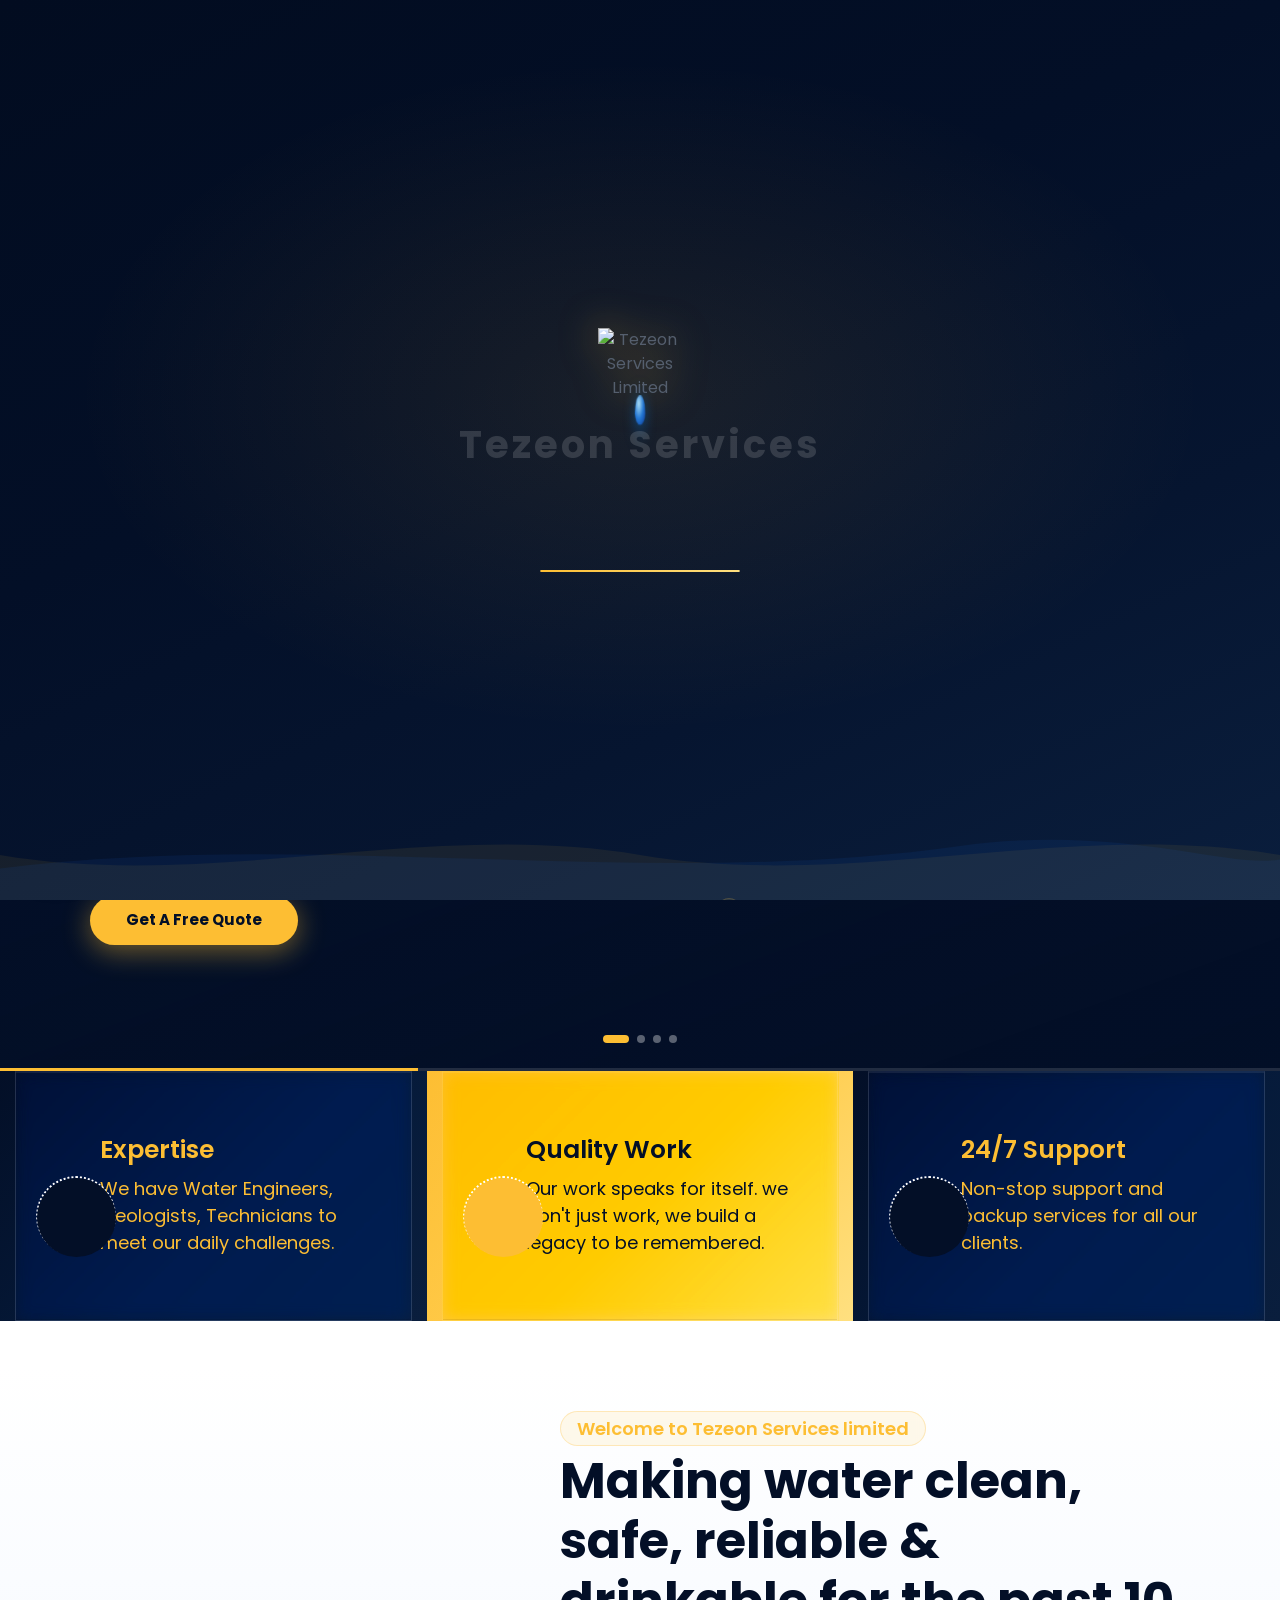
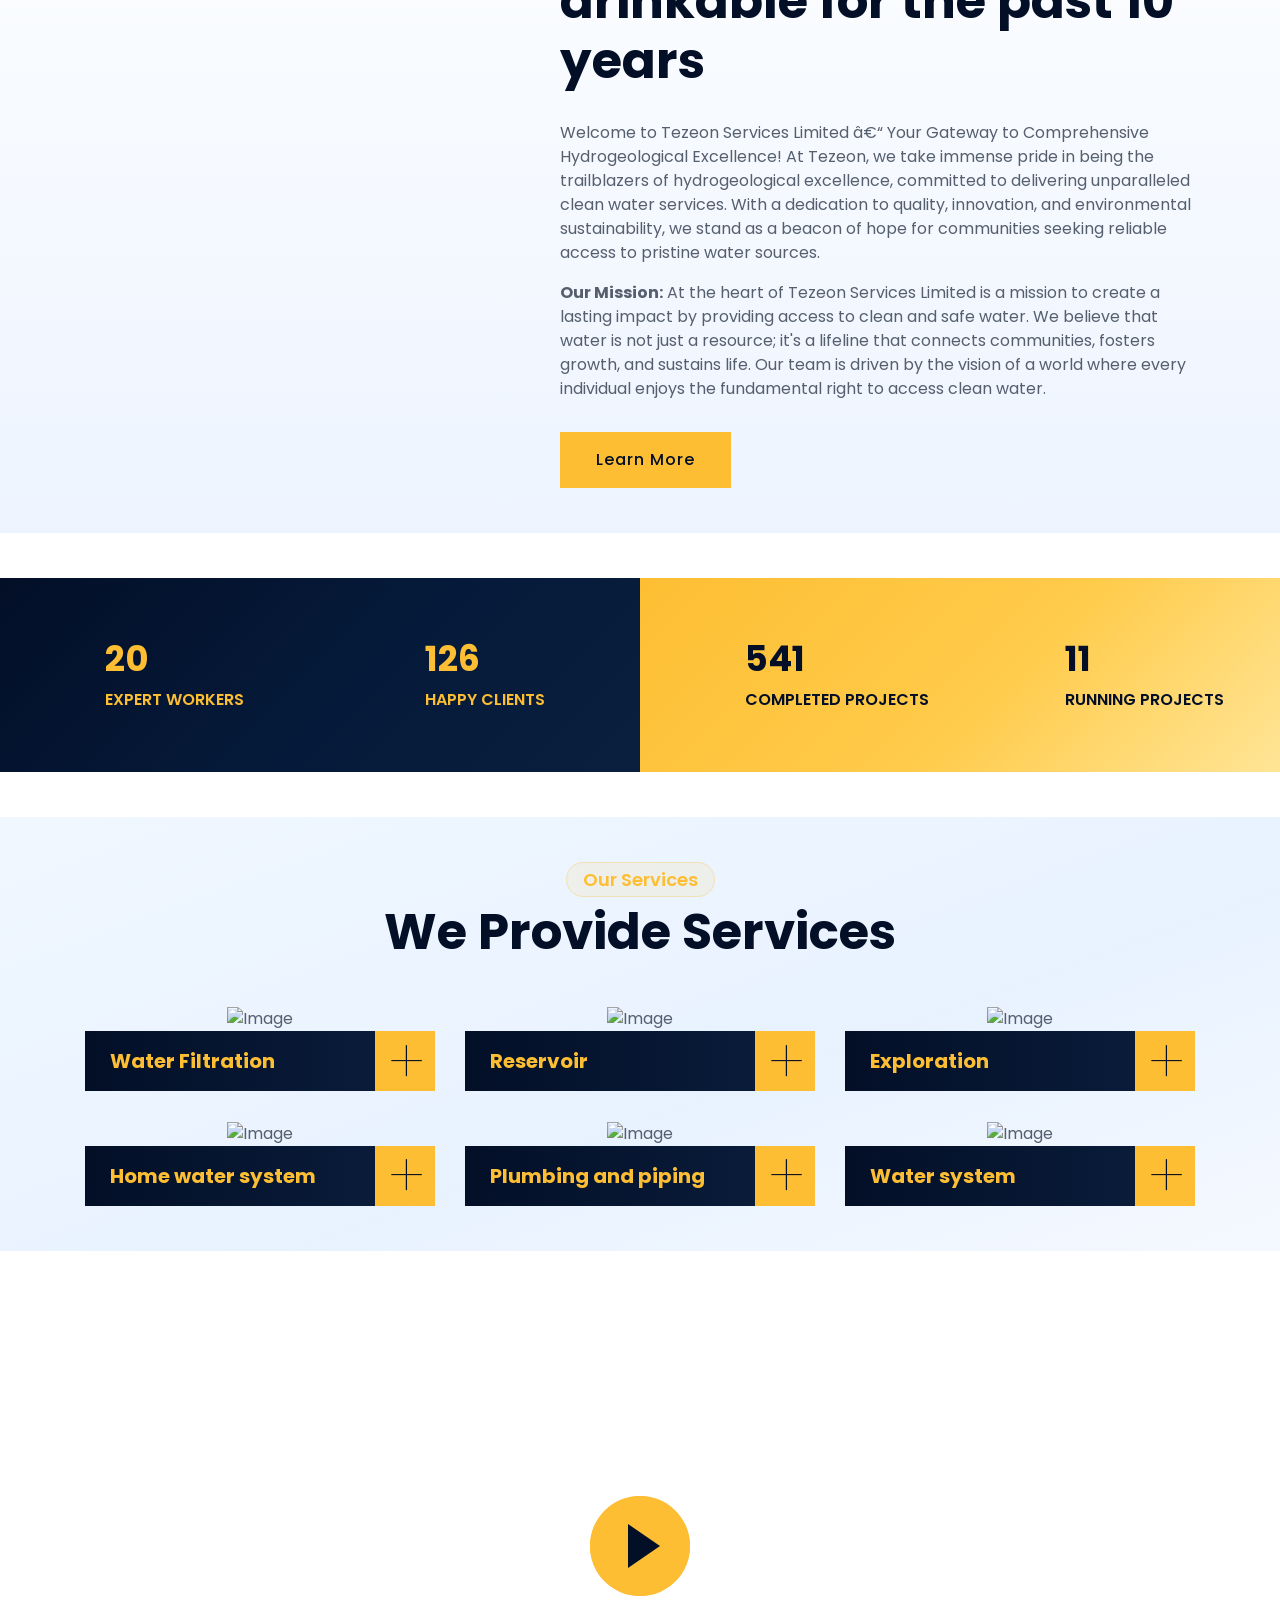
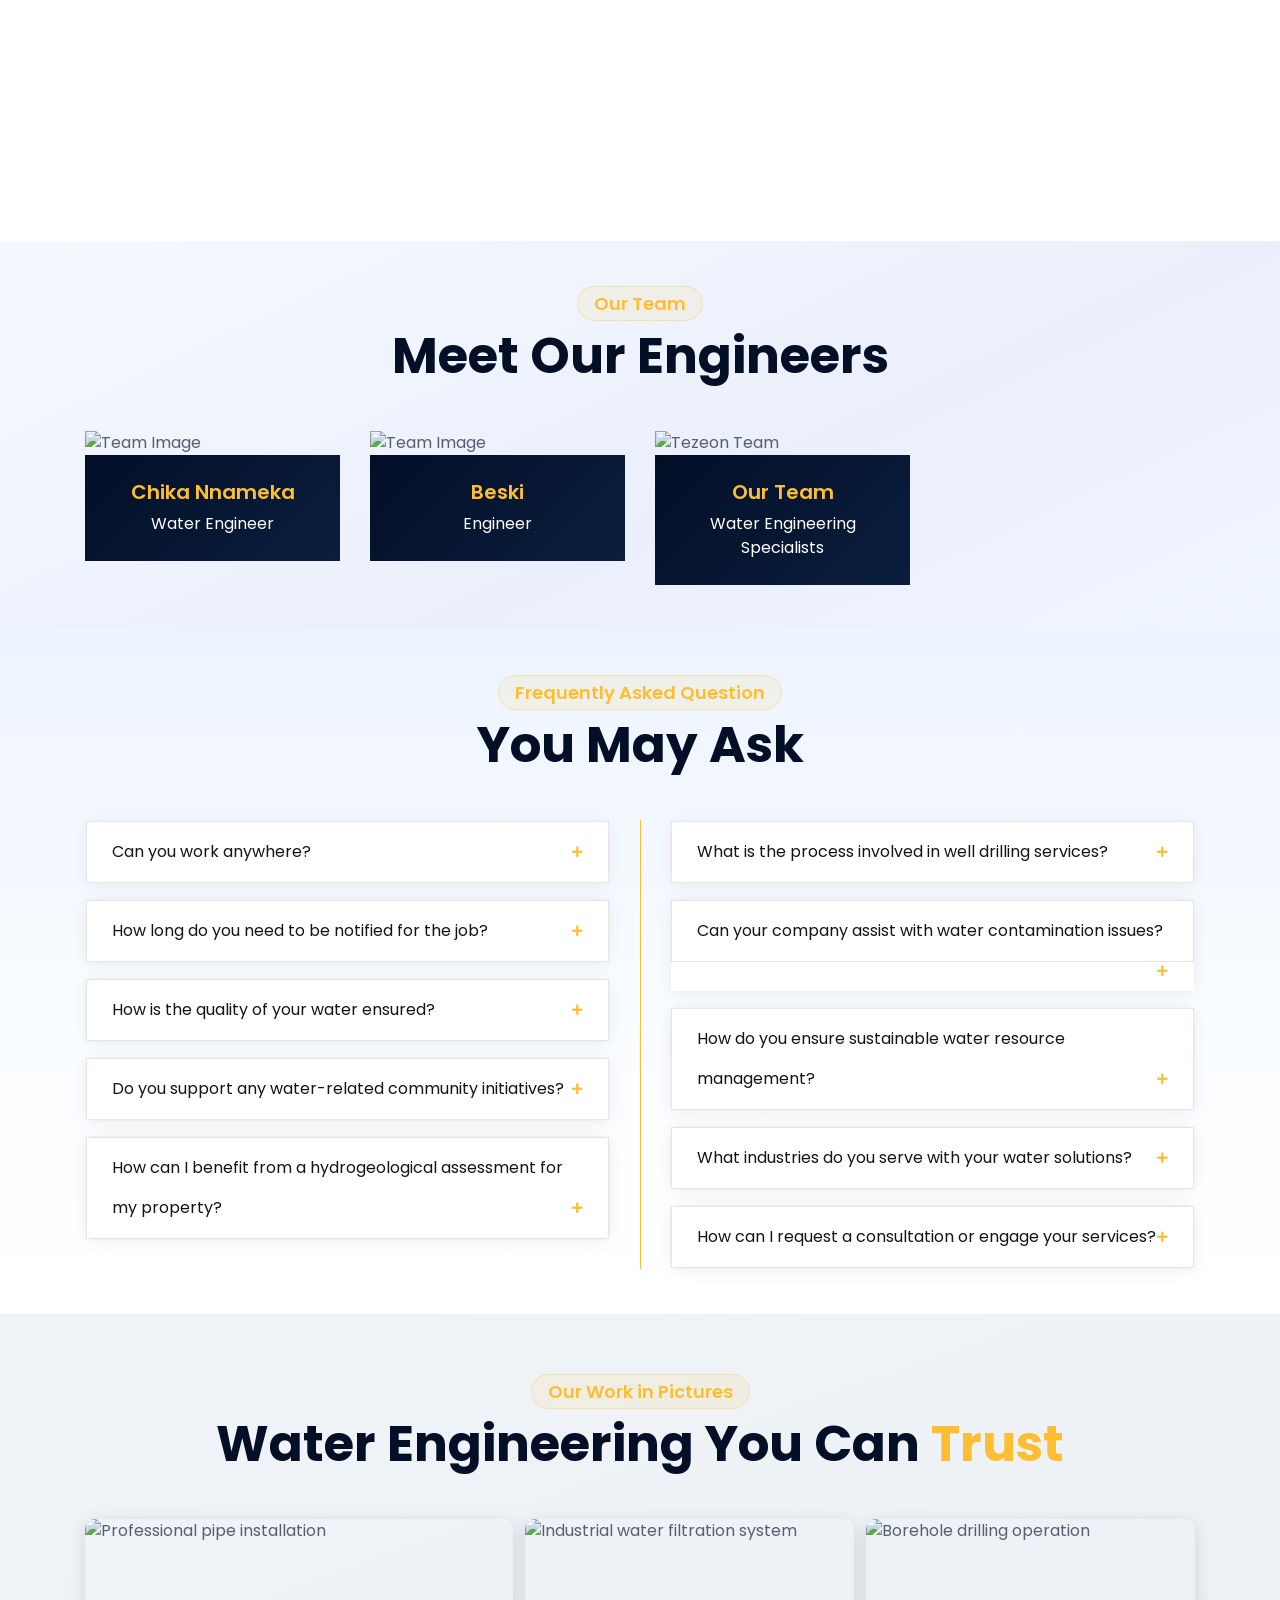
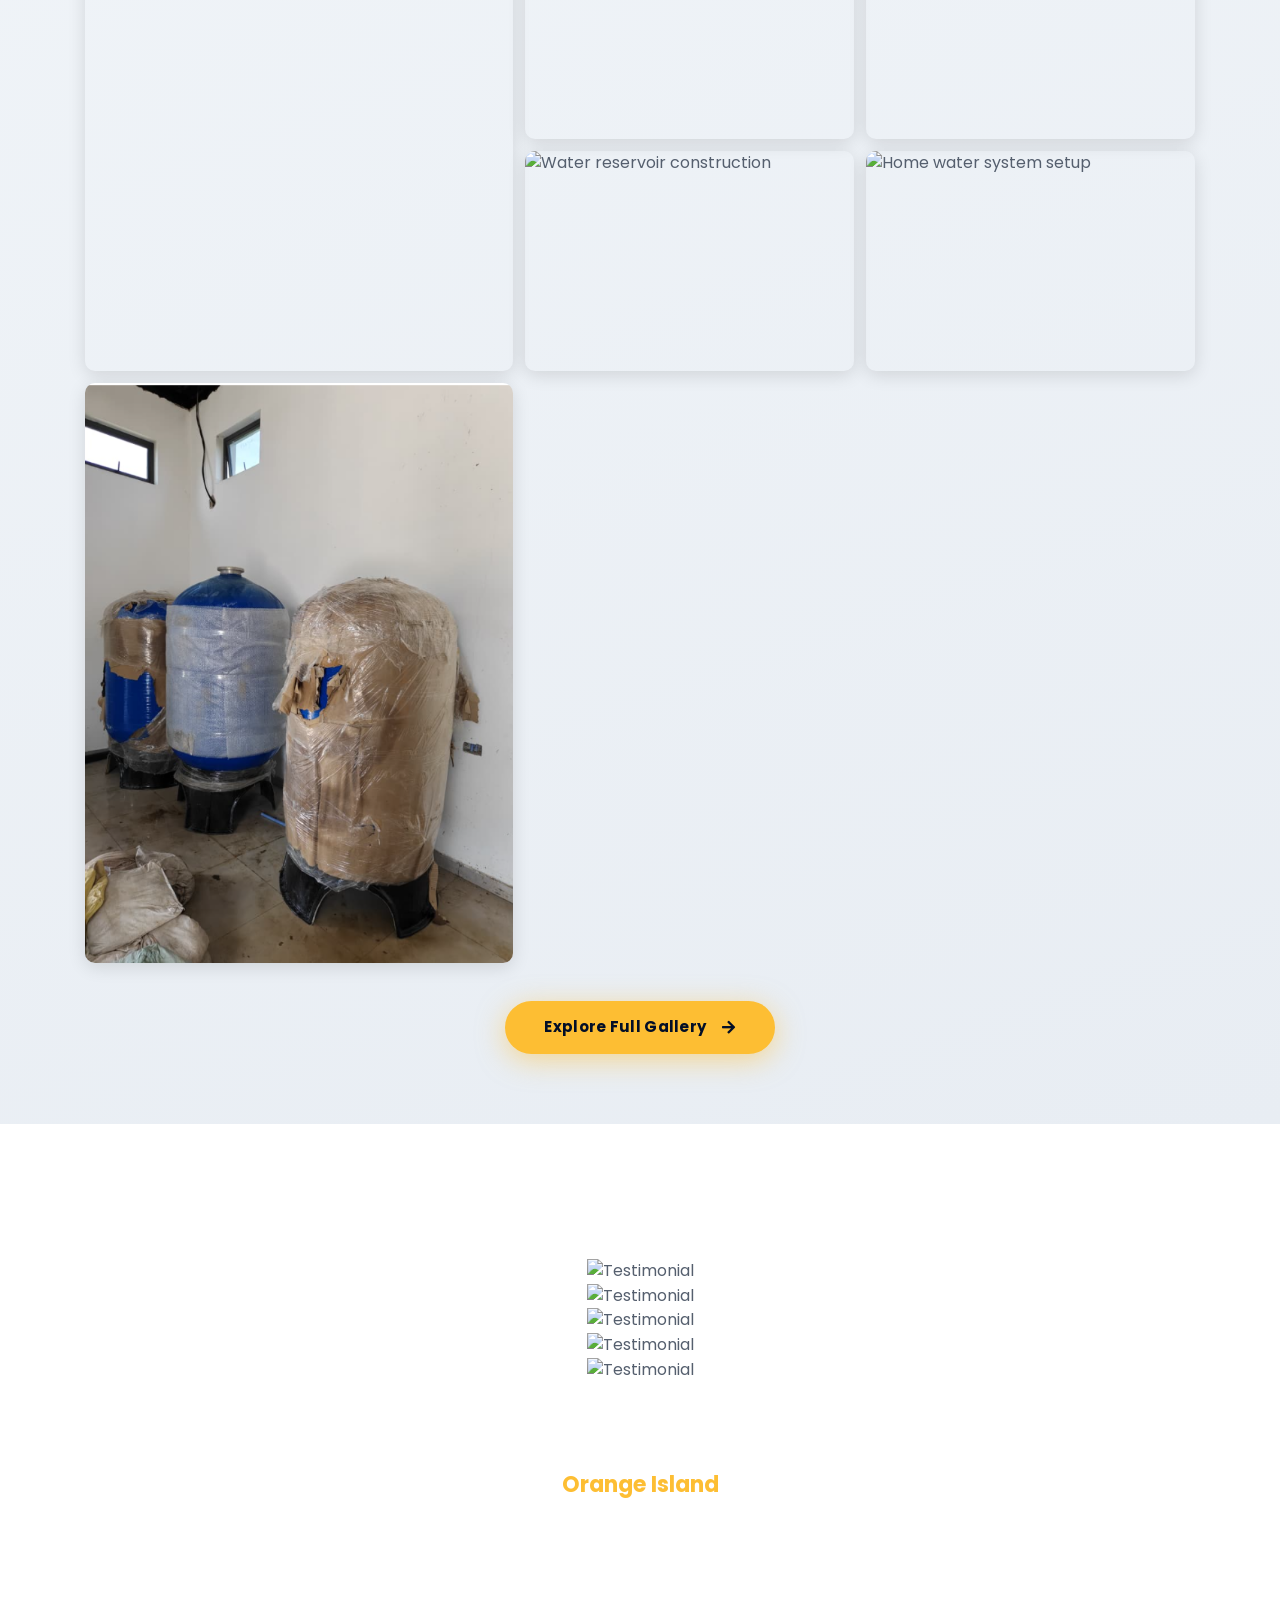
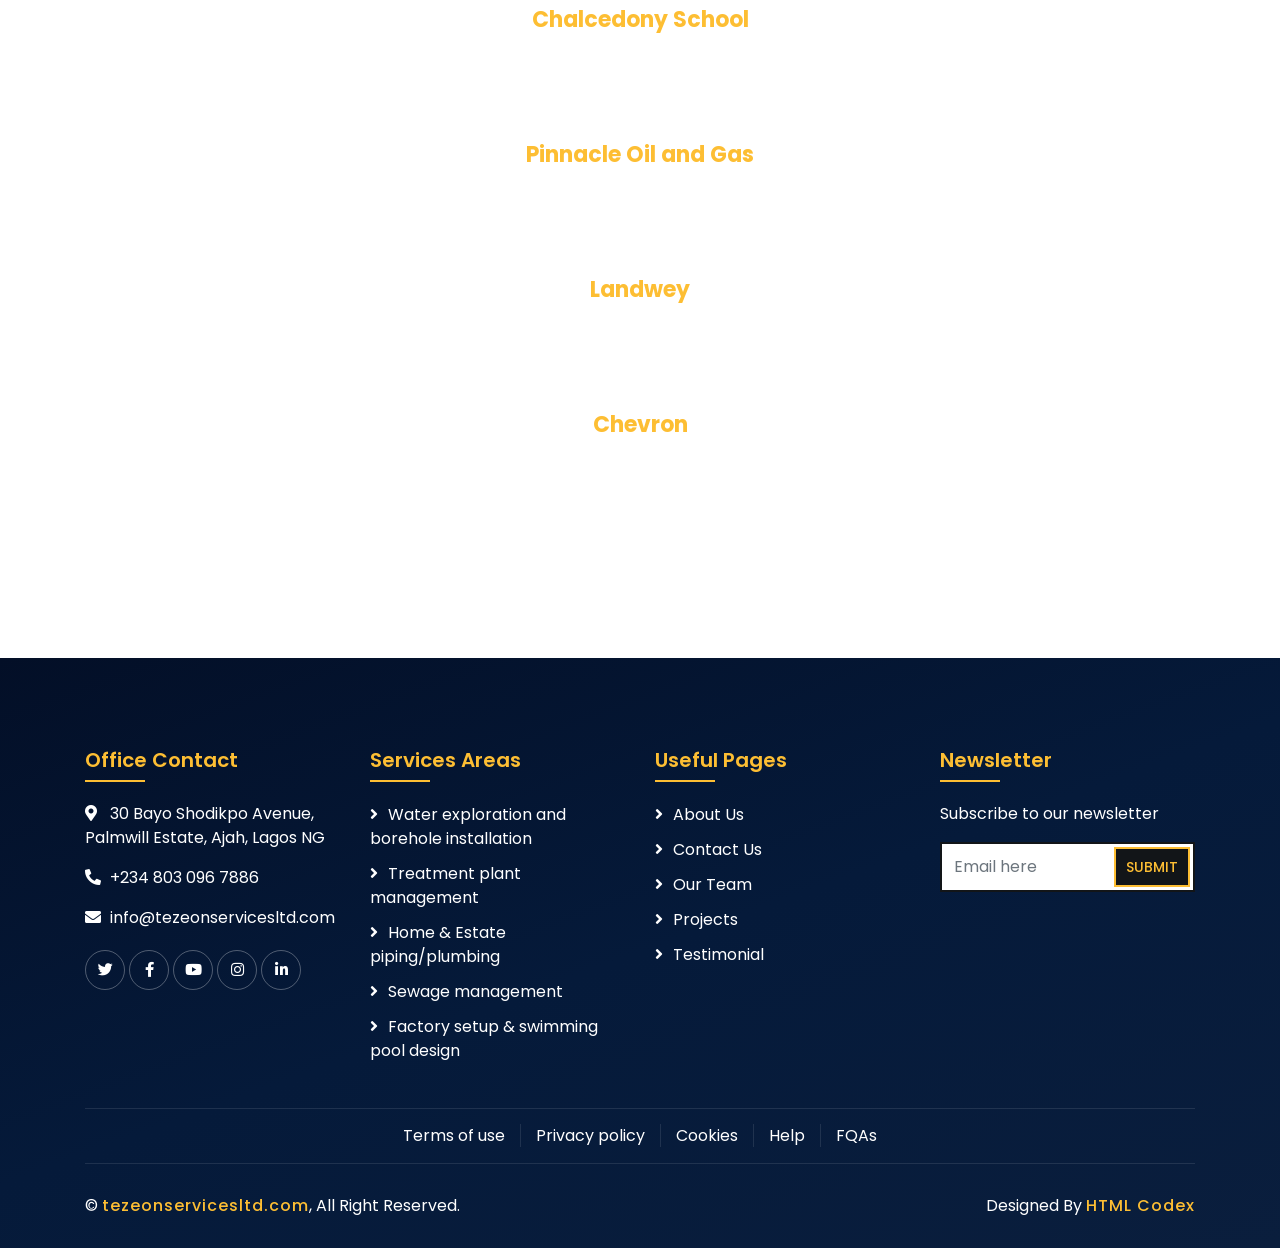
==== commit 7c887e02: "Merge pull request #4 from Chiboy06/chinazadev Chinazadev" ====
--- a/index.html
+++ b/index.html
@@ -43,6 +43,10 @@
 
         <!-- Template Stylesheet -->
         <link href="css/style.css" rel="stylesheet">
+        <link href="css/chatbot.css" rel="stylesheet">
+        <!-- GSAP + ScrollTrigger -->
+        <script src="https://cdnjs.cloudflare.com/ajax/libs/gsap/3.12.5/gsap.min.js"></script>
+        <script src="https://cdnjs.cloudflare.com/ajax/libs/gsap/3.12.5/ScrollTrigger.min.js"></script>
         <!-- LocalBusiness Structured Data -->
         <script type="application/ld+json">
         {
@@ -77,7 +81,63 @@
         </script>
     </head>
 
-    <body>
+    <body class="tez-loading">
+
+        <!-- ======= PRELOADER ======= -->
+        <div id="tez-preloader" aria-hidden="true">
+
+            <!-- Floating ambient water particles -->
+            <div class="pre-ambient">
+                <span class="pre-bub b1"></span>
+                <span class="pre-bub b2"></span>
+                <span class="pre-bub b3"></span>
+                <span class="pre-bub b4"></span>
+                <span class="pre-bub b5"></span>
+            </div>
+
+            <div class="tez-pre-content">
+
+                <!-- Logo — drop falls from here -->
+                <div class="tez-pre-logo-wrap">
+                    <img src="https://res.cloudinary.com/dxd3nmbag/image/upload/v1755441476/waterlog_lnxqbb.png" alt="Tezeon Services Limited">
+                    <!-- Primary water drop -->
+                    <div class="tez-pre-drop" id="tezPreDrop"></div>
+                    <!-- Secondary smaller drop (offset) -->
+                    <div class="tez-pre-drop tez-pre-drop-sm" id="tezPreDrop2"></div>
+                </div>
+
+                <!-- Name: dim base layer + gold fill rising from bottom -->
+                <div class="tez-pre-name-wrap">
+                    <span class="pre-name-base" aria-hidden="true">Tezeon Services</span>
+                    <span class="pre-name-fill" id="tezPreNameFill">Tezeon Services</span>
+                </div>
+
+                <!-- Ripple pool — where the drop lands -->
+                <div class="tez-pre-ripple-pool" id="tezRipplePool">
+                    <div class="tez-pre-ring r1"></div>
+                    <div class="tez-pre-ring r2"></div>
+                    <div class="tez-pre-ring r3"></div>
+                </div>
+
+                <p class="tez-pre-tagline">Water Engineering Excellence</p>
+
+                <div class="tez-pre-bar-wrap">
+                    <div class="tez-pre-bar"><div class="tez-pre-fill" id="tezPreFill"></div></div>
+                </div>
+
+            </div><!-- /.tez-pre-content -->
+
+            <!-- Animated SVG waves — 2 full periods for seamless loop -->
+            <div class="tez-pre-waves" aria-hidden="true">
+                <svg viewBox="0 0 2880 100" preserveAspectRatio="none" xmlns="http://www.w3.org/2000/svg">
+                    <path class="pre-wave w1" d="M0,50 C240,90 480,10 720,50 C960,90 1200,10 1440,50 C1680,90 1920,10 2160,50 C2400,90 2640,10 2880,50 L2880,100 L0,100 Z"/>
+                    <path class="pre-wave w2" d="M0,65 C360,20 720,90 1080,40 C1260,15 1380,65 1440,55 C1800,20 2160,90 2520,40 C2700,15 2820,65 2880,55 L2880,100 L0,100 Z"/>
+                </svg>
+            </div>
+
+        </div>
+        <!-- ======= /PRELOADER ======= -->
+
         <div class="wrapper">
             <!-- Top Bar Start -->
             <div class="top-bar">
@@ -170,52 +230,88 @@
 		<!-- Nav Bar End -->
 
 
-            <!-- Carousel Start -->
-            <div id="carousel" class="carousel slide" data-ride="carousel">
-                <ol class="carousel-indicators">
-                    <li data-target="#carousel" data-slide-to="0" class="active"></li>
-                    <li data-target="#carousel" data-slide-to="1"></li>
-                    <li data-target="#carousel" data-slide-to="2"></li>
-                </ol>
-                <div class="carousel-inner">
-                    <div class="carousel-item active">
-                        <img src="https://res.cloudinary.com/dxd3nmbag/image/upload/v1703285108/drill_lbek0e.webp" alt="Carousel Image">
-                        <div class="carousel-caption">
-                            <p class="animated fadeInRight">Clean water is our business</p>
-                            <h1 class="animated fadeInLeft">For your Offices or sites</h1>
-                            <a class="btn animated fadeInUp" href="https://wa.link/nv8lmw">Get A Quote</a>
-                        </div>
-                    </div>
-
-                    <div class="carousel-item">
-                        <img src="https://res.cloudinary.com/dxd3nmbag/image/upload/v1703285075/drilling_cux1bb.jpg" alt="Carousel Image">
-                        <div class="carousel-caption">
-                            <p class="animated fadeInRight">Reliable and drinkable</p>
-                            <h1 class="animated fadeInLeft">For your homes and community</h1>
-                            <a class="btn animated fadeInUp" href="https://wa.link/nv8lmw">Get A Quote</a>
-                        </div>
-                    </div>
-
-                    <div class="carousel-item">
-                        <img src="https://res.cloudinary.com/dxd3nmbag/image/upload/v1703283172/team_byizqw.jpg" alt="Carousel Image">
-                        <div class="carousel-caption">
-                            <p class="animated fadeInRight">We Are Trusted</p>
-                            <h1 class="animated fadeInLeft">Eco friendly approach in the use of our technology</h1>
-                            <a class="btn animated fadeInUp" href="https://wa.link/nv8lmw">Get A Quote</a>
-                        </div>
-                    </div>
-                </div>
-
-                <a class="carousel-control-prev" href="#carousel" role="button" data-slide="prev">
-                    <span class="carousel-control-prev-icon" aria-hidden="true"></span>
-                    <span class="sr-only">Previous</span>
-                </a>
-                <a class="carousel-control-next" href="#carousel" role="button" data-slide="next">
-                    <span class="carousel-control-next-icon" aria-hidden="true"></span>
-                    <span class="sr-only">Next</span>
-                </a>
-            </div>
-            <!-- Carousel End -->
+            <!-- Video Hero Start -->
+            <div class="vid-hero" id="vidHero">
+                <div class="vh-slides">
+
+                    <!-- Slide 1 -->
+                    <div class="vh-slide active">
+                        <video class="vh-bg" autoplay muted loop playsinline preload="auto"
+                               poster="https://res.cloudinary.com/dxd3nmbag/image/upload/v1703285108/drill_lbek0e.webp">
+                            <source src="https://res.cloudinary.com/dxd3nmbag/video/upload/v1703577957/water_testing_eqqo3a.mp4" type="video/mp4">
+                        </video>
+                        <div class="vh-overlay"></div>
+                        <div class="vh-caption">
+                            <p class="vh-sub">Clean water is our business</p>
+                            <h1 class="vh-heading">For your Offices<br>and Sites</h1>
+                            <a class="vh-cta" href="https://wa.link/nv8lmw">Get A Free Quote</a>
+                        </div>
+                    </div>
+
+                    <!-- Slide 2 -->
+                    <div class="vh-slide">
+                        <video class="vh-bg" muted loop playsinline preload="none"
+                               poster="https://res.cloudinary.com/dxd3nmbag/image/upload/v1703285075/drilling_cux1bb.jpg">
+                            <source src="https://res.cloudinary.com/dxd3nmbag/video/upload/v1703577957/done_loop_fwxh3x.mp4" type="video/mp4">
+                        </video>
+                        <div class="vh-overlay"></div>
+                        <div class="vh-caption">
+                            <p class="vh-sub">Reliable &amp; drinkable</p>
+                            <h1 class="vh-heading">For your Homes<br>and Communities</h1>
+                            <a class="vh-cta" href="https://wa.link/nv8lmw">Get A Free Quote</a>
+                        </div>
+                    </div>
+
+                    <!-- Slide 3 -->
+                    <div class="vh-slide">
+                        <video class="vh-bg" muted loop playsinline preload="none"
+                               poster="https://res.cloudinary.com/dxd3nmbag/image/upload/v1703283172/team_byizqw.jpg">
+                            <source src="https://res.cloudinary.com/dxd3nmbag/video/upload/v1703577957/water_testing_eqqo3a.mp4" type="video/mp4">
+                        </video>
+                        <div class="vh-overlay"></div>
+                        <div class="vh-caption">
+                            <p class="vh-sub">Trusted by industry leaders</p>
+                            <h1 class="vh-heading">Eco-Friendly Water<br>Engineering</h1>
+                            <a class="vh-cta" href="contact.html">Contact Us</a>
+                        </div>
+                    </div>
+
+                    <!-- Slide 4 — local site video -->
+                    <div class="vh-slide">
+                        <video class="vh-bg" muted loop playsinline preload="none"
+                               poster="assets/filtration-tanks.png">
+                            <source src="assets/site-video-1.mp4" type="video/mp4">
+                        </video>
+                        <div class="vh-overlay"></div>
+                        <div class="vh-caption">
+                            <p class="vh-sub">Advanced treatment systems</p>
+                            <h1 class="vh-heading">Pure Water,<br>Delivered Right</h1>
+                            <a class="vh-cta" href="service.html">Our Services</a>
+                        </div>
+                    </div>
+
+                </div>
+
+                <!-- Glass arrows -->
+                <button class="vh-arrow vh-prev" aria-label="Previous slide">
+                    <i class="fas fa-chevron-left"></i>
+                </button>
+                <button class="vh-arrow vh-next" aria-label="Next slide">
+                    <i class="fas fa-chevron-right"></i>
+                </button>
+
+                <!-- Dot indicators -->
+                <div class="vh-indicators">
+                    <button class="vh-dot active" data-slide="0" aria-label="Slide 1"></button>
+                    <button class="vh-dot" data-slide="1" aria-label="Slide 2"></button>
+                    <button class="vh-dot" data-slide="2" aria-label="Slide 3"></button>
+                    <button class="vh-dot" data-slide="3" aria-label="Slide 4"></button>
+                </div>
+
+                <!-- Slide progress bar -->
+                <div class="vh-progress-bar"><div id="vhProgressFill"></div></div>
+            </div>
+            <!-- Video Hero End -->
 
 
             <!-- Feature Start-->
@@ -802,6 +898,10 @@
                         <div class="collage-item">
                             <img src="https://res.cloudinary.com/dxd3nmbag/image/upload/v1703179941/filtration_dz03pl.jpg" alt="Home water system setup" loading="lazy">
                             <div class="collage-glass-label"><i class="fas fa-home mr-1"></i> Home Water System</div>
+                        </div>
+                        <div class="collage-item">
+                            <img src="assets/filtration-tanks.png" alt="Industrial filtration tank installation" loading="lazy">
+                            <div class="collage-glass-label"><i class="fas fa-industry mr-1"></i> Treatment Tanks</div>
                         </div>
                     </div>
                     <div class="text-center gallery-preview-cta">
@@ -1050,5 +1150,118 @@
 
         <!-- Template Javascript -->
         <script src="js/script.js"></script>
+        <!-- Tezeon Animation Suite -->
+        <script src="js/animations.js"></script>
+        <!-- Chatbot -->
+        <script src="js/chatbot.js"></script>
+
+        <!-- Preloader: water-drop sequence + dismiss -->
+        <script>
+        (function () {
+            if (typeof gsap === 'undefined') return;
+
+            var preloader  = document.getElementById('tez-preloader');
+            var fillBar    = document.getElementById('tezPreFill');
+            var nameFill   = document.getElementById('tezPreNameFill');
+            var drop1      = document.getElementById('tezPreDrop');
+            var drop2      = document.getElementById('tezPreDrop2');
+            var ring1      = document.querySelector('.tez-pre-ring.r1');
+            var ring2      = document.querySelector('.tez-pre-ring.r2');
+            var ring3      = document.querySelector('.tez-pre-ring.r3');
+            if (!preloader) return;
+
+            var dismissed = false;
+
+            /* ── Entrance: water-drop sequence ── */
+            var seq = gsap.timeline({ defaults: { ease: 'power2.out' } });
+
+            // Logo pops in with liquid bounce
+            seq.from('.tez-pre-logo-wrap img', {
+                    scale: 0.4, opacity: 0, duration: 0.55, ease: 'back.out(2.5)'
+                })
+
+            // Ambient bubbles drift up
+            .from('.pre-bub', {
+                    opacity: 0, y: 20, stagger: 0.18, duration: 0.6
+                }, '-=0.3')
+
+            // Primary drop materialises at logo bottom
+            .to(drop1, { opacity: 1, duration: 0.18 }, '+=0.15')
+
+            // Drop stretches slightly (surface tension) then falls fast
+            .to(drop1, {
+                    scaleY: 1.5, scaleX: 0.75, duration: 0.18, ease: 'power1.in'
+                })
+            .to(drop1, {
+                    y: 108, scaleY: 1.3, scaleX: 0.7, duration: 0.38, ease: 'power3.in'
+                })
+
+            // IMPACT: squash on landing
+            .to(drop1, {
+                    y: 114, scaleY: 0.12, scaleX: 3, opacity: 0, duration: 0.12, ease: 'power2.out'
+                })
+
+            // Secondary drop (smaller, slight delay) — offset left
+            .set(drop2, { opacity: 1 }, '-=0.05')
+            .to(drop2, { y: 95, scaleY: 1.2, scaleX: 0.75, duration: 0.32, ease: 'power3.in' }, '-=0.02')
+            .to(drop2, { y: 100, scaleY: 0.1, scaleX: 2.5, opacity: 0, duration: 0.1 })
+
+            // — Ripple rings expand outward (oval to mimic water surface) —
+            .fromTo(ring1,
+                { scale: 0, opacity: 1 },
+                { scale: 5, opacity: 0, duration: 1.3, ease: 'power2.out' }, '-=0.1'
+            )
+            .fromTo(ring2,
+                { scale: 0, opacity: 0.7 },
+                { scale: 5, opacity: 0, duration: 1.55, ease: 'power2.out' }, '-=1.25'
+            )
+            .fromTo(ring3,
+                { scale: 0, opacity: 0.45 },
+                { scale: 5, opacity: 0, duration: 1.8, ease: 'power2.out' }, '-=1.5'
+            )
+
+            // — Name fills with gold, rising from the bottom like water —
+            .fromTo(nameFill,
+                { 'clip-path': 'inset(100% 0% 0% 0%)' },
+                { 'clip-path': 'inset(0% 0% 0% 0%)', duration: 1.05, ease: 'power3.inOut' },
+                '-=1.2'
+            )
+
+            // Tagline drifts up
+            .from('.tez-pre-tagline', {
+                    opacity: 0, y: 14, duration: 0.5
+                }, '-=0.5');
+
+            // Progress bar starts immediately after the drop lands
+            if (fillBar) {
+                seq.call(function () {
+                    fillBar.style.width = '100%';
+                }, null, 0.95); // trigger at ~1s
+            }
+
+            /* ── Dismiss (wipe up) ── */
+            var startTime = Date.now();
+
+            function dismiss() {
+                if (dismissed) return;
+                dismissed = true;
+                gsap.to('#tez-preloader', {
+                    scaleY: 0, transformOrigin: 'top center',
+                    duration: 0.9, ease: 'power4.inOut',
+                    onComplete: function () {
+                        preloader.style.display = 'none';
+                        document.body.classList.remove('tez-loading');
+                    }
+                });
+            }
+
+            window.addEventListener('load', function () {
+                var elapsed   = Date.now() - startTime;
+                var remaining = Math.max(0, 2200 - elapsed);
+                setTimeout(dismiss, remaining);
+            });
+            setTimeout(dismiss, 4500); /* hard cap */
+        })();
+        </script>
     </body>
 </html>
--- a/css/style.css
+++ b/css/style.css
@@ -1,9 +1,252 @@
+/* =============================================
+   INNER PAGE LOADER  (non-index pages)
+   ============================================= */
+
+#tez-page-loader {
+    position: fixed;
+    inset: 0;
+    z-index: 99998;
+    background: #030f27;
+    will-change: transform;
+    overflow: hidden;
+}
+
+#tez-page-loader .tpl-fill-bar {
+    position: absolute;
+    top: 0;
+    left: 0;
+    height: 3px;
+    width: 0%;
+    background: linear-gradient(90deg, #fdbe33 0%, #ffda80 100%);
+    transition: width 0.75s cubic-bezier(0.4, 0, 0.2, 1);
+}
+
+
+/* =============================================
+   PRELOADER
+   ============================================= */
+
+body.tez-loading { overflow: hidden; }
+
+/* ── Preloader backdrop with deep water gradient ── */
+#tez-preloader {
+    position: fixed;
+    inset: 0;
+    z-index: 99999;
+    background: linear-gradient(155deg, #020c20 0%, #030f27 40%, #061530 70%, #0a1e3d 100%);
+    display: flex;
+    flex-direction: column;
+    align-items: center;
+    justify-content: center;
+    will-change: transform;
+    overflow: hidden;
+}
+
+/* Radial gold glow at centre */
+#tez-preloader::before {
+    content: '';
+    position: absolute;
+    inset: 0;
+    background: radial-gradient(ellipse 65% 55% at 50% 44%, rgba(253, 190, 51, 0.09) 0%, transparent 68%);
+    pointer-events: none;
+}
+
+/* ── Ambient floating bubbles ── */
+.pre-ambient {
+    position: absolute;
+    inset: 0;
+    pointer-events: none;
+    overflow: hidden;
+}
+
+.pre-bub {
+    position: absolute;
+    border-radius: 50%;
+    background: rgba(253, 190, 51, 0.1);
+    border: 1px solid rgba(253, 190, 51, 0.18);
+    animation: pre-bub-float linear infinite;
+}
+
+.pre-bub.b1 { width: 18px; height: 18px; left: 12%;  bottom: -22px; animation-duration: 7.5s;  animation-delay: 0s;   }
+.pre-bub.b2 { width: 10px; height: 10px; left: 30%;  bottom: -22px; animation-duration: 9.2s;  animation-delay: 1.2s; }
+.pre-bub.b3 { width: 24px; height: 24px; left: 56%;  bottom: -22px; animation-duration: 8s;    animation-delay: 2.5s; }
+.pre-bub.b4 { width: 14px; height: 14px; left: 75%;  bottom: -22px; animation-duration: 10.5s; animation-delay: 0.7s; }
+.pre-bub.b5 { width:  8px; height:  8px; left: 88%;  bottom: -22px; animation-duration: 6.8s;  animation-delay: 3.1s; }
+
+@keyframes pre-bub-float {
+    0%   { transform: translateY(0) scale(1);     opacity: 0; }
+    10%  { opacity: 0.6; }
+    85%  { opacity: 0.25; }
+    100% { transform: translateY(-110vh) scale(0.65); opacity: 0; }
+}
+
+/* ── Content wrapper ── */
+.tez-pre-content {
+    position: relative;
+    z-index: 2;
+    text-align: center;
+    padding: 0 24px;
+}
+
+/* ── Logo ── */
+.tez-pre-logo-wrap {
+    position: relative;
+    display: block;       /* block so child left:50% is relative to full content width */
+    margin-bottom: 0;
+}
+
+.tez-pre-logo-wrap img {
+    width: 84px;
+    height: auto;
+    display: block;
+    margin: 0 auto;
+    filter: drop-shadow(0 0 18px rgba(253, 190, 51, 0.55));
+}
+
+/* ── Teardrop water drops (GSAP controls transform; use margin-left for horizontal offset) ── */
+.tez-pre-drop {
+    position: absolute;
+    left: 50%;
+    bottom: -6px;
+    margin-left: -7px;   /* half of 14px width — avoids conflicting with GSAP transform */
+    width: 14px;
+    height: 20px;
+    background: radial-gradient(ellipse at 38% 28%, rgba(175, 230, 255, 0.96) 0%, rgba(40, 130, 230, 0.88) 50%, rgba(10, 55, 155, 0.92) 100%);
+    border-radius: 50% 50% 50% 50% / 60% 60% 40% 40%;
+    opacity: 0;
+    filter: drop-shadow(0 3px 8px rgba(0, 140, 255, 0.55));
+    transform-origin: center top;
+}
+
+.tez-pre-drop-sm {
+    width: 9px;
+    height: 13px;
+    left: calc(50% + 11px);
+    margin-left: 0;
+    bottom: -3px;
+}
+
+/* ── Dual-layer name: dim base + gold rising fill ── */
+.tez-pre-name-wrap {
+    position: relative;
+    display: inline-block;
+    margin: 26px 0 0;
+    line-height: 1;
+}
+
+.pre-name-base,
+.pre-name-fill {
+    display: block;
+    font-family: 'Poppins', sans-serif;
+    font-size: clamp(1.6rem, 5vw, 2.4rem);
+    font-weight: 700;
+    letter-spacing: 3px;
+    white-space: nowrap;
+}
+
+.pre-name-base {
+    color: rgba(255, 255, 255, 0.14);
+}
+
+.pre-name-fill {
+    position: absolute;
+    inset: 0;
+    color: #fdbe33;
+    text-shadow: 0 0 24px rgba(253, 190, 51, 0.48);
+    clip-path: inset(100% 0% 0% 0%);
+}
+
+/* ── Ripple pool: elliptical rings from impact ── */
+.tez-pre-ripple-pool {
+    position: relative;
+    width: 220px;
+    height: 38px;
+    margin: 8px auto 0;
+}
+
+.tez-pre-ring {
+    position: absolute;
+    inset: 0;
+    border: 2px solid rgba(40, 150, 255, 0.7);
+    border-radius: 50%;
+    transform: scale(0);
+    opacity: 0;
+}
+
+.tez-pre-ring.r2 { border-color: rgba(110, 185, 255, 0.52); }
+.tez-pre-ring.r3 { border-color: rgba(170, 215, 255, 0.36); }
+
+/* ── Tagline ── */
+.tez-pre-tagline {
+    font-family: 'Poppins', sans-serif;
+    font-size: 0.72rem;
+    font-weight: 400;
+    color: rgba(255, 255, 255, 0.48);
+    letter-spacing: 4px;
+    text-transform: uppercase;
+    margin: 14px 0 0;
+    opacity: 0;
+}
+
+/* ── Progress bar ── */
+.tez-pre-bar-wrap { margin-top: 28px; }
+
+.tez-pre-bar {
+    width: 200px;
+    height: 2px;
+    background: rgba(255, 255, 255, 0.1);
+    border-radius: 2px;
+    margin: 0 auto;
+    overflow: hidden;
+}
+
+.tez-pre-fill {
+    height: 100%;
+    width: 0%;
+    background: linear-gradient(90deg, #fdbe33 0%, #ffe080 100%);
+    border-radius: 2px;
+    transition: width 1.85s cubic-bezier(0.4, 0, 0.2, 1);
+}
+
+/* ── Decorative animated SVG waves ── */
+.tez-pre-waves {
+    position: absolute;
+    bottom: 0;
+    left: 0;
+    right: 0;
+    height: 90px;
+    pointer-events: none;
+    z-index: 1;
+}
+
+.tez-pre-waves svg {
+    width: 200%;
+    height: 100%;
+    display: block;
+    animation: pre-wave-roll 8s linear infinite;
+}
+
+.pre-wave.w1 { fill: rgba(253, 190, 51, 0.07); }
+.pre-wave.w2 { fill: rgba(30, 100, 220, 0.09); animation: pre-wave-roll 11s linear infinite reverse; }
+
+@keyframes pre-wave-roll {
+    from { transform: translateX(0); }
+    to   { transform: translateX(-50%); }
+}
+
+@keyframes tez-pre-breathe {
+    from { transform: scale(0.91); opacity: 0.75; }
+    to   { transform: scale(1.07); opacity: 1; }
+}
+
+
 /*******************************/
 /********* General CSS *********/
 /*******************************/
 body {
-    color: #666666;
-    background: #dddddd;
+    color: #555f6e;
+    background: linear-gradient(160deg, #eef4ff 0%, #f5f8ff 50%, #eaf1fb 100%);
+    background-attachment: fixed;
     font-family: 'Poppins', sans-serif;
     font-weight: 400;
 }
@@ -385,7 +628,7 @@
     margin-bottom: 45px;
     padding: 90px 0;
     text-align: center;
-    background: #fdbe33;
+    background: linear-gradient(135deg, #fdbe33 0%, #ffcb4a 50%, #ffe080 100%);
 }
 
 .page-header h2 {
@@ -501,12 +744,12 @@
 }
 
 .feature .col-md-12 {
-    background: #030f27;
-}
-    
+    background: linear-gradient(135deg, #030f27 0%, #051a3a 55%, #0a1e3d 100%);
+}
+
 .feature .col-md-12:nth-child(2n) {
     color: #030f27;
-    background: #fdbe33;
+    background: linear-gradient(135deg, #fdbe33 0%, #ffcb4a 50%, #ffe080 100%);
 }
 
 .feature .feature-item {
@@ -594,6 +837,7 @@
     position: relative;
     width: 100%;
     padding: 45px 0;
+    background: linear-gradient(180deg, #ffffff 0%, #edf4ff 100%);
 }
 
 .about .section-header {
@@ -697,12 +941,12 @@
 
 .fact .fact-left {
     color: #fdbe33;
-    background: #030f27;
+    background: linear-gradient(135deg, #030f27 0%, #051a3a 55%, #0a1e3d 100%);
 }
 
 .fact .fact-right {
     color: #030f27;
-    background: #fdbe33;
+    background: linear-gradient(135deg, #fdbe33 0%, #ffcb4a 55%, #ffe596 100%);
 }
 
 .fact .fact-left h2 {
@@ -717,6 +961,7 @@
     position: relative;
     width: 100%;
     padding: 45px 0 15px 0;
+    background: linear-gradient(160deg, #f0f7ff 0%, #e8f2ff 60%, #f5f9ff 100%);
 }
 
 .service .service-item {
@@ -765,7 +1010,7 @@
     display: flex;
     align-items: center;
     height: 60px;
-    background: #030f27;
+    background: linear-gradient(90deg, #030f27 0%, #0a1e3d 100%);
     overflow: hidden;
     white-space: nowrap;
     text-overflow: ellipsis;
@@ -933,6 +1178,7 @@
     position: relative;
     width: 100%;
     padding: 45px 0 15px 0;
+    background: linear-gradient(155deg, #f5f9ff 0%, #eaeffb 60%, #f0f6ff 100%);
 }
 
 .team .team-item {
@@ -956,7 +1202,7 @@
     position: relative;
     padding: 25px 15px;
     text-align: center;
-    background: #030f27;
+    background: linear-gradient(135deg, #030f27 0%, #0a1e3d 100%);
     transition: .5s;
 }
 
@@ -973,7 +1219,7 @@
 }
 
 .team .team-item:hover .team-text {
-    background: #fdbe33;
+    background: linear-gradient(135deg, #fdbe33 0%, #ffe080 100%);
 }
 
 .team .team-item:hover .team-text h2 {
@@ -1035,6 +1281,7 @@
     position: relative;
     width: 100%;
     padding: 45px 0;
+    background: linear-gradient(180deg, #edf4ff 0%, #f8fbff 50%, #ffffff 100%);
 }
 
 .faqs .row {
@@ -1935,6 +2182,7 @@
     position: relative;
     width: 100%;
     padding: 45px 0;
+    background: linear-gradient(160deg, #ffffff 0%, #edf4ff 55%, #f5f9ff 100%);
 }
 
 .contact .col-md-6 {
@@ -2065,7 +2313,7 @@
     position: relative;
     margin-top: 45px;
     padding-top: 90px;
-    background: #030f27;
+    background: linear-gradient(160deg, #030f27 0%, #051a3a 50%, #0a1e3d 100%);
     color: #ffffff;
 }
 
@@ -2836,3 +3084,309 @@
     backdrop-filter: blur(4px);
     -webkit-backdrop-filter: blur(4px);
 }
+
+
+/* =============================================
+   VIDEO HERO  (replaces Bootstrap carousel on homepage)
+   ============================================= */
+
+.vid-hero {
+    position: relative;
+    width: 100%;
+    height: 100vh;
+    height: 100svh;
+    min-height: 520px;
+    overflow: hidden;
+    background: #030f27;
+}
+
+.vh-slides {
+    position: absolute;
+    inset: 0;
+}
+
+.vh-slide {
+    position: absolute;
+    inset: 0;
+    opacity: 0;
+    transition: opacity 800ms cubic-bezier(0.25, 1, 0.5, 1);
+    z-index: 1;
+}
+
+.vh-slide.active {
+    opacity: 1;
+    z-index: 2;
+}
+
+.vh-bg {
+    position: absolute;
+    inset: 0;
+    width: 100%;
+    height: 100%;
+    object-fit: cover;
+    object-position: center;
+}
+
+/* Gradient scrim — lighter at top (nav sits here), heavier at bottom-left (caption) */
+.vh-overlay {
+    position: absolute;
+    inset: 0;
+    background: linear-gradient(
+        160deg,
+        rgba(3, 15, 39, 0.22) 0%,
+        rgba(3, 15, 39, 0.48) 55%,
+        rgba(3, 15, 39, 0.72) 100%
+    );
+    z-index: 1;
+}
+
+/* Caption — bottom-left, spec-aligned */
+.vh-caption {
+    position: absolute;
+    bottom: 14%;
+    left: 7%;
+    z-index: 3;
+    max-width: min(680px, 85vw);
+}
+
+.vh-sub {
+    display: inline-block;
+    font-size: 0.78rem;
+    font-weight: 600;
+    letter-spacing: 4px;
+    text-transform: uppercase;
+    color: #fdbe33;
+    margin-bottom: 14px;
+    opacity: 0;
+}
+
+.vh-heading {
+    font-size: clamp(1.9rem, 5.5vw, 4rem);
+    font-weight: 700;
+    color: #ffffff;
+    line-height: 1.12;
+    margin-bottom: 30px;
+    opacity: 0;
+}
+
+.vh-cta {
+    opacity: 0;
+    background: #fdbe33;
+    color: #030f27;
+    font-weight: 700;
+    font-size: 15px;
+    padding: 13px 36px;
+    border-radius: 50px;
+    box-shadow: 0 6px 28px rgba(253, 190, 51, 0.45);
+    transition: background 0.3s ease, color 0.3s ease, box-shadow 0.3s ease, transform 0.3s ease;
+    display: inline-block;
+    text-decoration: none;
+}
+
+.vh-cta:hover {
+    background: #ffffff;
+    color: #030f27;
+    box-shadow: 0 10px 36px rgba(255,255,255,0.18);
+    transform: translateY(-2px);
+    text-decoration: none;
+}
+
+/* Apple-glass navigation arrows */
+.vh-arrow {
+    position: absolute;
+    top: 50%;
+    transform: translateY(-50%);
+    z-index: 10;
+    width: 52px;
+    height: 52px;
+    border-radius: 50%;
+    background: rgba(255, 255, 255, 0.10);
+    backdrop-filter: blur(20px) saturate(180%);
+    -webkit-backdrop-filter: blur(20px) saturate(180%);
+    border: 1px solid rgba(255, 255, 255, 0.22);
+    color: #fff;
+    font-size: 18px;
+    cursor: pointer;
+    display: flex;
+    align-items: center;
+    justify-content: center;
+    transition: background 0.3s ease, transform 0.3s ease, box-shadow 0.3s ease;
+    box-shadow: 0 4px 24px rgba(0,0,0,0.18);
+}
+
+.vh-prev { left: 22px; }
+.vh-next { right: 22px; }
+
+.vh-arrow:hover {
+    background: rgba(253, 190, 51, 0.75);
+    color: #030f27;
+    transform: translateY(-50%) scale(1.1);
+    box-shadow: 0 6px 28px rgba(253,190,51,0.4);
+}
+
+/* Dot indicators */
+.vh-indicators {
+    position: absolute;
+    bottom: 28px;
+    left: 50%;
+    transform: translateX(-50%);
+    display: flex;
+    gap: 8px;
+    z-index: 10;
+}
+
+.vh-dot {
+    width: 8px;
+    height: 8px;
+    border-radius: 50%;
+    background: rgba(255, 255, 255, 0.35);
+    border: none;
+    cursor: pointer;
+    padding: 0;
+    transition: background 0.3s ease, width 0.35s cubic-bezier(0.25, 1, 0.5, 1), border-radius 0.35s ease;
+}
+
+.vh-dot.active {
+    background: #fdbe33;
+    width: 26px;
+    border-radius: 4px;
+}
+
+/* Slide progress bar */
+.vh-progress-bar {
+    position: absolute;
+    bottom: 0;
+    left: 0;
+    right: 0;
+    height: 3px;
+    background: rgba(255, 255, 255, 0.12);
+    z-index: 10;
+}
+
+#vhProgressFill {
+    height: 100%;
+    width: 0%;
+    background: #fdbe33;
+}
+
+@media (max-width: 767.98px) {
+    .vh-caption  { bottom: 18%; left: 5%; }
+    .vh-arrow    { width: 40px; height: 40px; font-size: 15px; }
+    .vh-prev     { left: 10px; }
+    .vh-next     { right: 10px; }
+    .vh-heading  { margin-bottom: 20px; }
+    .vh-cta      { padding: 11px 26px; font-size: 14px; }
+}
+
+
+/* =============================================
+   APPLE GLASSMORPHISM — NAV (sticky scroll)
+   ============================================= */
+
+.nav-bar {
+    transition: background 0.4s ease, backdrop-filter 0.4s ease, box-shadow 0.4s ease;
+}
+
+.nav-bar.nav-glassed .navbar {
+    background: rgba(3, 15, 39, 0.65) !important;
+    backdrop-filter: blur(20px) saturate(180%);
+    -webkit-backdrop-filter: blur(20px) saturate(180%);
+    box-shadow: 0 4px 30px rgba(0, 0, 0, 0.22);
+    border-bottom: 1px solid rgba(255, 255, 255, 0.07);
+}
+
+
+/* =============================================
+   APPLE GLASSMORPHISM — Cards & Modals
+   ============================================= */
+
+/* Feature items — live on dark columns, get a glass highlight */
+.feature .feature-item {
+    border-top: 1px solid rgba(255, 255, 255, 0.08);
+    backdrop-filter: blur(8px) saturate(160%);
+    -webkit-backdrop-filter: blur(8px) saturate(160%);
+    transition: background 0.3s ease, transform 0.3s ease;
+}
+
+/* Service overlay becomes frosted glass */
+.service .service-overlay {
+    background: rgba(3, 15, 39, 0.38) !important;
+    backdrop-filter: blur(12px) saturate(160%);
+    -webkit-backdrop-filter: blur(12px) saturate(160%);
+    border-top: 1px solid rgba(255, 255, 255, 0.08);
+}
+
+/* Testimonial section glass card */
+.testimonial .slider-item {
+    background: rgba(255, 255, 255, 0.06);
+    backdrop-filter: blur(16px) saturate(160%);
+    -webkit-backdrop-filter: blur(16px) saturate(160%);
+    border: 1px solid rgba(255, 255, 255, 0.10);
+    border-radius: 12px;
+    padding: 24px;
+    margin: 0 8px;
+}
+
+/* Contact info items — glass on dark bg */
+.contact .contact-item {
+    background: rgba(255, 255, 255, 0.04);
+    backdrop-filter: blur(10px) saturate(160%);
+    -webkit-backdrop-filter: blur(10px) saturate(160%);
+    border: 1px solid rgba(255, 255, 255, 0.10) !important;
+    border-radius: 8px;
+    transition: background 0.3s ease, transform 0.3s ease;
+}
+
+.contact .contact-item:hover {
+    background: rgba(255, 255, 255, 0.08);
+    transform: translateY(-3px);
+}
+
+/* Video hero arrows already have glass — defined above */
+
+/* FAQ cards get subtle glass */
+.faqs .card {
+    backdrop-filter: blur(8px);
+    -webkit-backdrop-filter: blur(8px);
+    background: rgba(255, 255, 255, 0.96);
+    border-radius: 8px !important;
+    border: 1px solid rgba(0, 0, 0, 0.06) !important;
+    box-shadow: 0 2px 16px rgba(0, 0, 0, 0.06);
+    transition: box-shadow 0.3s ease, transform 0.3s ease;
+}
+
+.faqs .card:hover {
+    box-shadow: 0 6px 24px rgba(0, 0, 0, 0.1);
+    transform: translateY(-2px);
+}
+
+
+/* =============================================
+   TOUCH BOUNCE  (CSS layer — GSAP adds spring)
+   ============================================= */
+
+.btn, .service-item, .team-item, .portfolio-warp,
+.collage-item, .feature-item, .vh-arrow, .vh-dot {
+    -webkit-tap-highlight-color: transparent;
+    touch-action: manipulation;
+}
+
+/* CSS fallback for browsers without GSAP */
+@media (hover: none) and (pointer: coarse) {
+    .btn:active           { transform: scale(0.94); }
+    .service-item:active  { transform: scale(0.97); }
+    .team-item:active     { transform: scale(0.97); }
+    .vh-arrow:active      { transform: translateY(-50%) scale(0.92); }
+}
+
+
+/* =============================================
+   SCROLL REVEAL DEFAULTS
+   (elements start invisible; GSAP animates them in)
+   ============================================= */
+
+/* Prevent flash of invisible content on no-JS */
+.no-js .service-item,
+.no-js .team-item,
+.no-js .portfolio-item,
+.no-js .feature-item { opacity: 1 !important; transform: none !important; }
--- a/css/chatbot.css
+++ b/css/chatbot.css
@@ -0,0 +1,306 @@
+/* ================================================================
+   Tezeon Chatbot — bottom-left, site theme (navy + gold)
+   ================================================================ */
+
+/* ── Floating toggle button ── */
+#tez-chatbot-toggler {
+    position: fixed;
+    bottom: 28px;
+    left: 28px;
+    z-index: 9999;
+    width: 56px;
+    height: 56px;
+    border: none;
+    border-radius: 50%;
+    background: linear-gradient(135deg, #030f27 0%, #0a1e3d 100%);
+    box-shadow: 0 4px 24px rgba(3, 15, 39, 0.5), 0 0 0 0 rgba(253, 190, 51, 0);
+    cursor: pointer;
+    display: flex;
+    align-items: center;
+    justify-content: center;
+    transition: transform 0.28s ease, box-shadow 0.28s ease;
+    overflow: hidden;
+}
+
+#tez-chatbot-toggler::after {
+    content: '';
+    position: absolute;
+    inset: 0;
+    border-radius: 50%;
+    background: radial-gradient(circle at 38% 38%, rgba(253, 190, 51, 0.18) 0%, transparent 58%);
+    pointer-events: none;
+}
+
+#tez-chatbot-toggler:hover {
+    transform: scale(1.1);
+    box-shadow: 0 6px 32px rgba(3, 15, 39, 0.55), 0 0 0 6px rgba(253, 190, 51, 0.15);
+}
+
+#tez-chatbot-toggler img.tez-toggler-icon {
+    width: 32px;
+    height: 32px;
+    object-fit: contain;
+    border-radius: 50%;
+    position: absolute;
+    transition: opacity 0.22s ease, transform 0.22s ease;
+}
+
+#tez-chatbot-toggler .tez-chat-x {
+    position: absolute;
+    font-size: 1.65rem;
+    line-height: 1;
+    color: #fdbe33;
+    opacity: 0;
+    transition: opacity 0.22s ease, transform 0.22s ease;
+}
+
+body.show-tez-chatbot #tez-chatbot-toggler img.tez-toggler-icon {
+    opacity: 0;
+    transform: scale(0.5) rotate(45deg);
+}
+
+body.show-tez-chatbot #tez-chatbot-toggler .tez-chat-x {
+    opacity: 1;
+}
+
+/* ── Chat popup ── */
+.tez-chatbot-popup {
+    position: fixed;
+    bottom: 98px;
+    left: 28px;
+    z-index: 9998;
+    width: 360px;
+    max-width: calc(100vw - 44px);
+    background: #ffffff;
+    border-radius: 20px;
+    box-shadow:
+        0 12px 60px rgba(3, 15, 39, 0.22),
+        0 2px 16px rgba(3, 15, 39, 0.1),
+        0 0 0 1px rgba(3, 15, 39, 0.06);
+    overflow: hidden;
+    opacity: 0;
+    pointer-events: none;
+    transform: scale(0.82) translateY(24px);
+    transform-origin: bottom left;
+    transition: opacity 0.24s ease, transform 0.24s cubic-bezier(0.34, 1.56, 0.64, 1);
+}
+
+body.show-tez-chatbot .tez-chatbot-popup {
+    opacity: 1;
+    pointer-events: auto;
+    transform: scale(1) translateY(0);
+}
+
+/* ── Header ── */
+.tez-chat-header {
+    display: flex;
+    align-items: center;
+    justify-content: space-between;
+    padding: 14px 18px;
+    background: linear-gradient(135deg, #030f27 0%, #0a1e3d 100%);
+}
+
+.tez-chat-header-info {
+    display: flex;
+    align-items: center;
+    gap: 10px;
+}
+
+.tez-chat-header-info .tez-hdr-logo {
+    width: 38px;
+    height: 38px;
+    padding: 7px;
+    background: rgba(255, 255, 255, 0.14);
+    border-radius: 50%;
+    flex-shrink: 0;
+}
+
+.tez-chat-header-info h3 {
+    color: #fdbe33;
+    font-size: 1rem;
+    font-weight: 600;
+    margin: 0 0 1px;
+    font-family: 'Poppins', sans-serif;
+}
+
+.tez-chat-header-info span {
+    display: block;
+    font-size: 0.7rem;
+    color: rgba(255, 255, 255, 0.55);
+    letter-spacing: 0.03em;
+    font-family: 'Poppins', sans-serif;
+}
+
+.tez-chat-close-btn {
+    background: none;
+    border: none;
+    color: rgba(255, 255, 255, 0.7);
+    font-size: 1.5rem;
+    cursor: pointer;
+    line-height: 1;
+    padding: 4px 6px;
+    border-radius: 6px;
+    transition: color 0.2s, background 0.2s;
+}
+
+.tez-chat-close-btn:hover {
+    color: #fdbe33;
+    background: rgba(255, 255, 255, 0.08);
+}
+
+/* ── Message list ── */
+.tez-chat-body {
+    height: 340px;
+    overflow-y: auto;
+    padding: 16px 14px;
+    display: flex;
+    flex-direction: column;
+    gap: 12px;
+    background: #f8fafd;
+    scrollbar-width: thin;
+    scrollbar-color: rgba(3, 15, 39, 0.12) transparent;
+}
+
+.tez-chat-msg {
+    display: flex;
+    align-items: flex-end;
+    gap: 8px;
+}
+
+.tez-chat-msg.bot  { align-self: flex-start; max-width: 88%; }
+.tez-chat-msg.user { align-self: flex-end;   flex-direction: row-reverse; max-width: 82%; }
+
+.tez-chat-msg .tez-bot-av {
+    width: 28px;
+    height: 28px;
+    padding: 5px;
+    background: #030f27;
+    border-radius: 50%;
+    flex-shrink: 0;
+    margin-bottom: 2px;
+}
+
+.tez-chat-bubble {
+    padding: 10px 14px;
+    font-size: 0.855rem;
+    line-height: 1.55;
+    word-break: break-word;
+    font-family: 'Poppins', sans-serif;
+}
+
+.tez-chat-msg.bot .tez-chat-bubble {
+    background: #ffffff;
+    color: #1a2637;
+    border-radius: 16px 16px 16px 4px;
+    box-shadow: 0 1px 6px rgba(3, 15, 39, 0.08);
+}
+
+.tez-chat-msg.user .tez-chat-bubble {
+    background: linear-gradient(135deg, #030f27 0%, #0c2247 100%);
+    color: #ffffff;
+    border-radius: 16px 16px 4px 16px;
+}
+
+/* Thinking animation */
+.tez-thinking-dots {
+    display: flex;
+    gap: 4px;
+    padding: 5px 2px;
+}
+
+.tez-thinking-dots span {
+    width: 7px;
+    height: 7px;
+    border-radius: 50%;
+    background: #030f27;
+    opacity: 0.4;
+    animation: tez-dot-bounce 1.4s ease-in-out infinite;
+}
+
+.tez-thinking-dots span:nth-child(2) { animation-delay: 0.18s; }
+.tez-thinking-dots span:nth-child(3) { animation-delay: 0.36s; }
+
+@keyframes tez-dot-bounce {
+    0%, 60%, 100% { transform: translateY(0);    opacity: 0.4; }
+    30%            { transform: translateY(-6px); opacity: 0.9; }
+}
+
+/* ── Input area ── */
+.tez-chat-footer {
+    padding: 10px 12px 12px;
+    border-top: 1px solid rgba(3, 15, 39, 0.07);
+    display: flex;
+    align-items: flex-end;
+    gap: 8px;
+    background: #ffffff;
+}
+
+.tez-chat-input {
+    flex: 1;
+    border: 1.5px solid rgba(3, 15, 39, 0.14);
+    border-radius: 20px;
+    padding: 9px 14px;
+    font-size: 0.855rem;
+    font-family: 'Poppins', sans-serif;
+    line-height: 1.45;
+    outline: none;
+    resize: none;
+    max-height: 96px;
+    overflow-y: auto;
+    scrollbar-width: none;
+    transition: border-color 0.2s;
+    background: #f8fafd;
+}
+
+.tez-chat-input:focus {
+    border-color: #030f27;
+    background: #ffffff;
+}
+
+.tez-chat-send {
+    width: 38px;
+    height: 38px;
+    border: none;
+    border-radius: 50%;
+    background: linear-gradient(135deg, #fdbe33 0%, #ffc94d 100%);
+    color: #030f27;
+    cursor: pointer;
+    display: flex;
+    align-items: center;
+    justify-content: center;
+    flex-shrink: 0;
+    transition: transform 0.2s, box-shadow 0.2s;
+}
+
+.tez-chat-send:hover {
+    transform: scale(1.1);
+    box-shadow: 0 3px 14px rgba(253, 190, 51, 0.45);
+}
+
+/* ── Powered-by footer ── */
+.tez-chat-powered {
+    text-align: center;
+    font-size: 0.62rem;
+    color: rgba(3, 15, 39, 0.3);
+    padding: 5px 0 7px;
+    background: #ffffff;
+    font-family: 'Poppins', sans-serif;
+    letter-spacing: 0.04em;
+}
+
+/* ── Mobile ── */
+@media (max-width: 480px) {
+    #tez-chatbot-toggler { bottom: 18px; left: 18px; }
+
+    .tez-chatbot-popup {
+        bottom: 0;
+        left: 0;
+        right: 0;
+        width: 100%;
+        max-width: 100%;
+        border-radius: 20px 20px 0 0;
+        transform-origin: bottom center;
+    }
+
+    .tez-chat-body { height: calc(55vh - 55px); }
+}
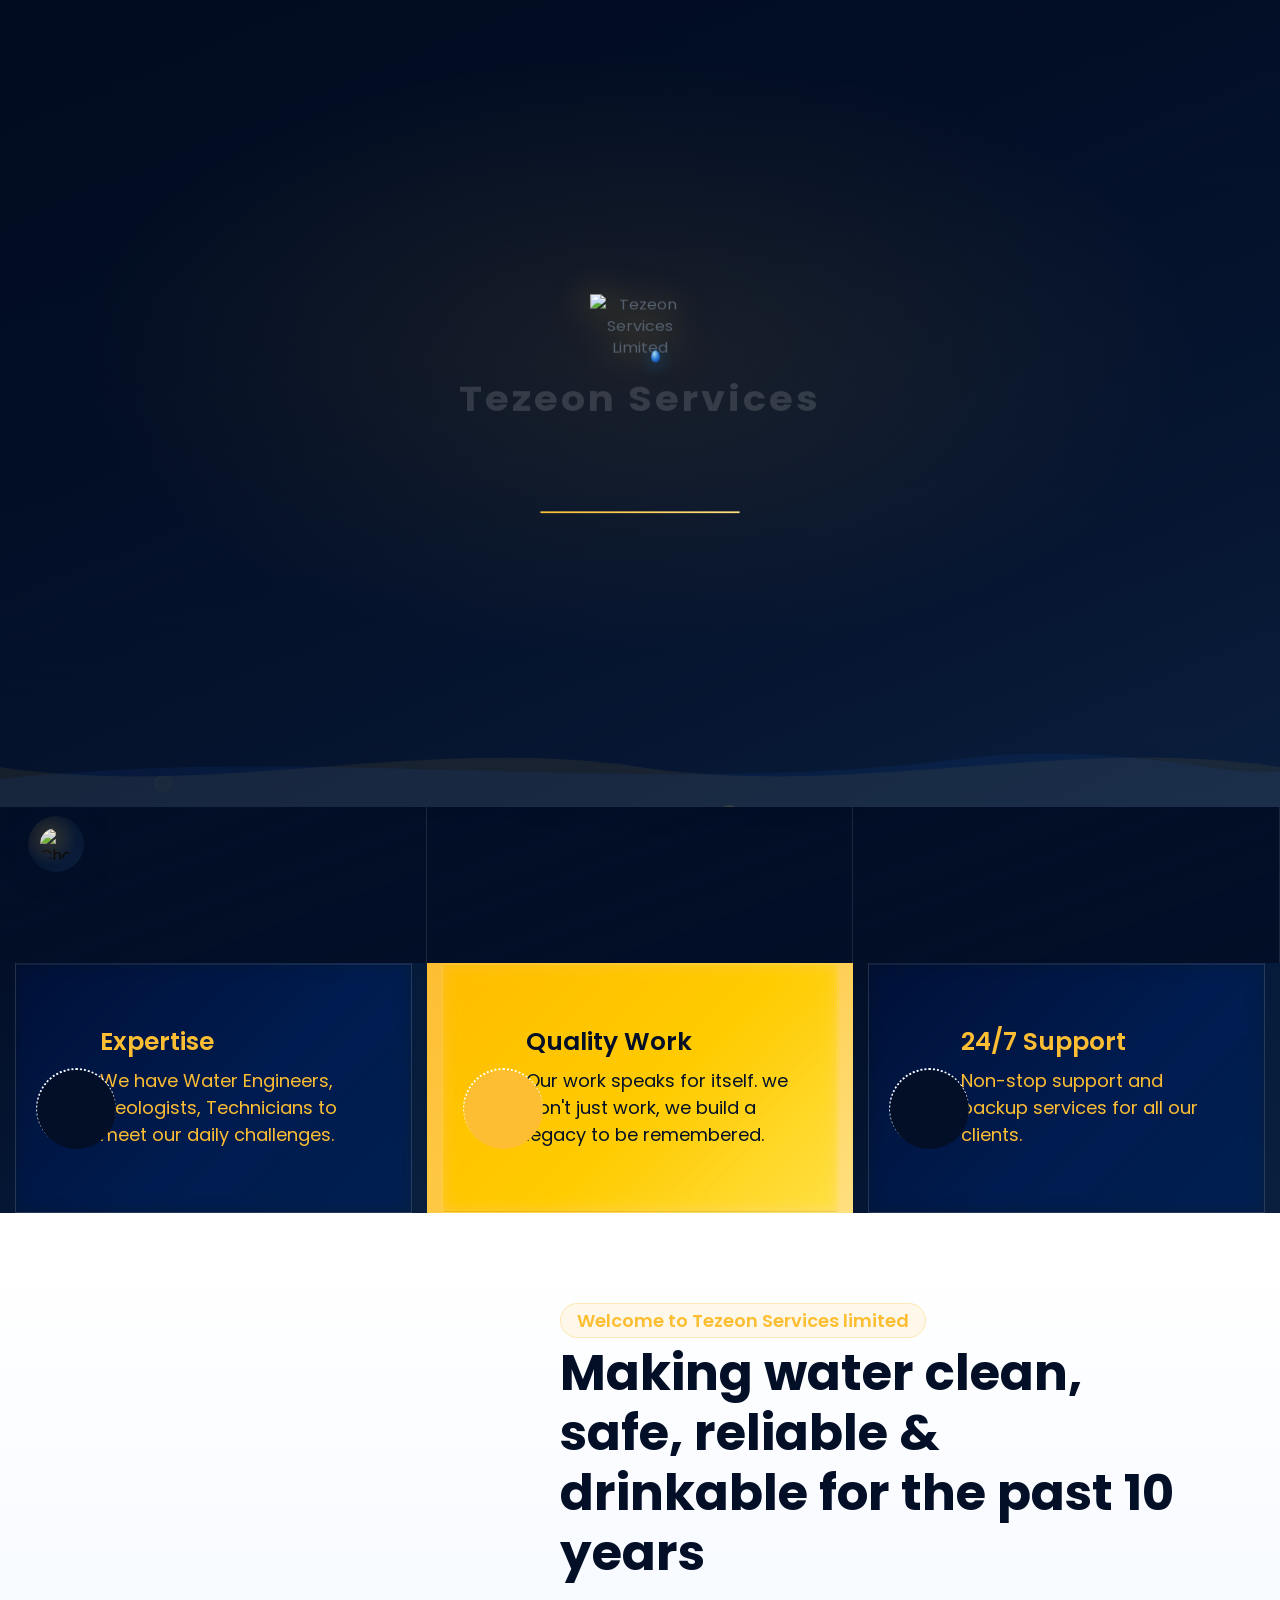
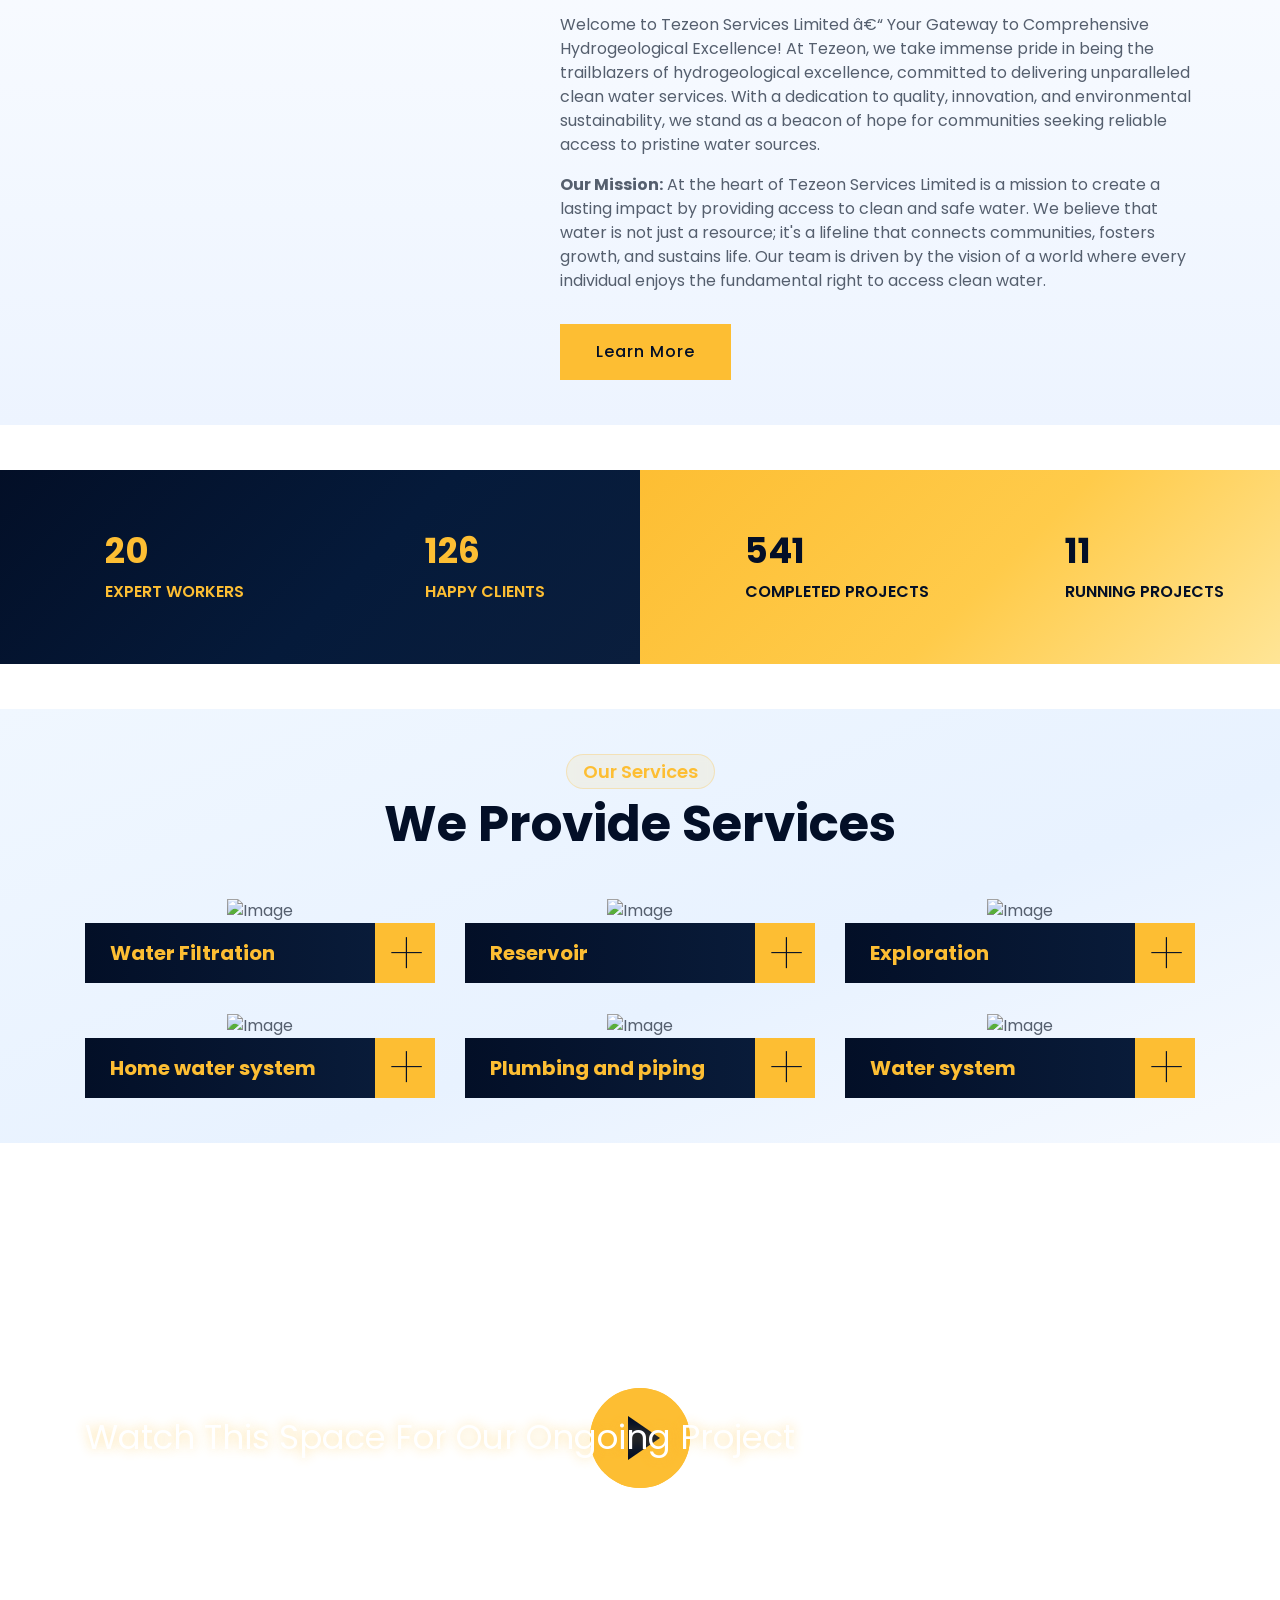
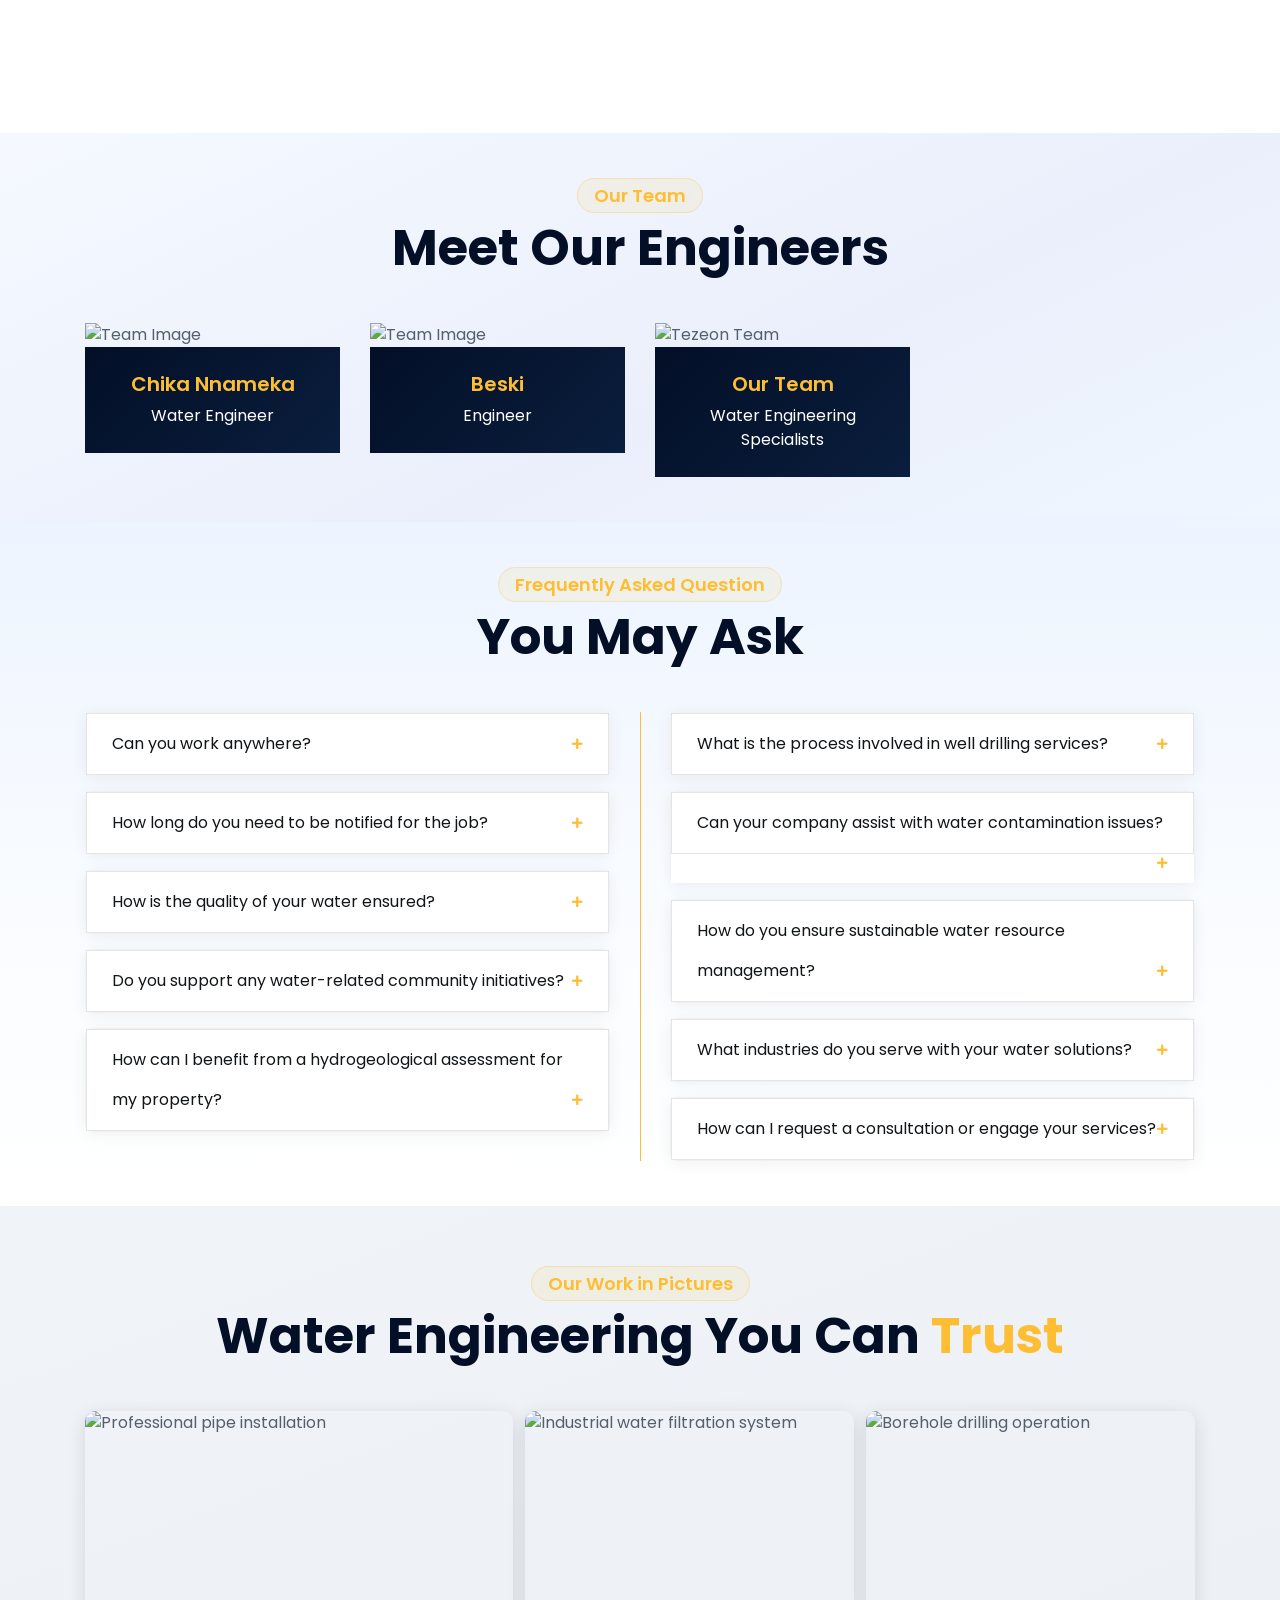
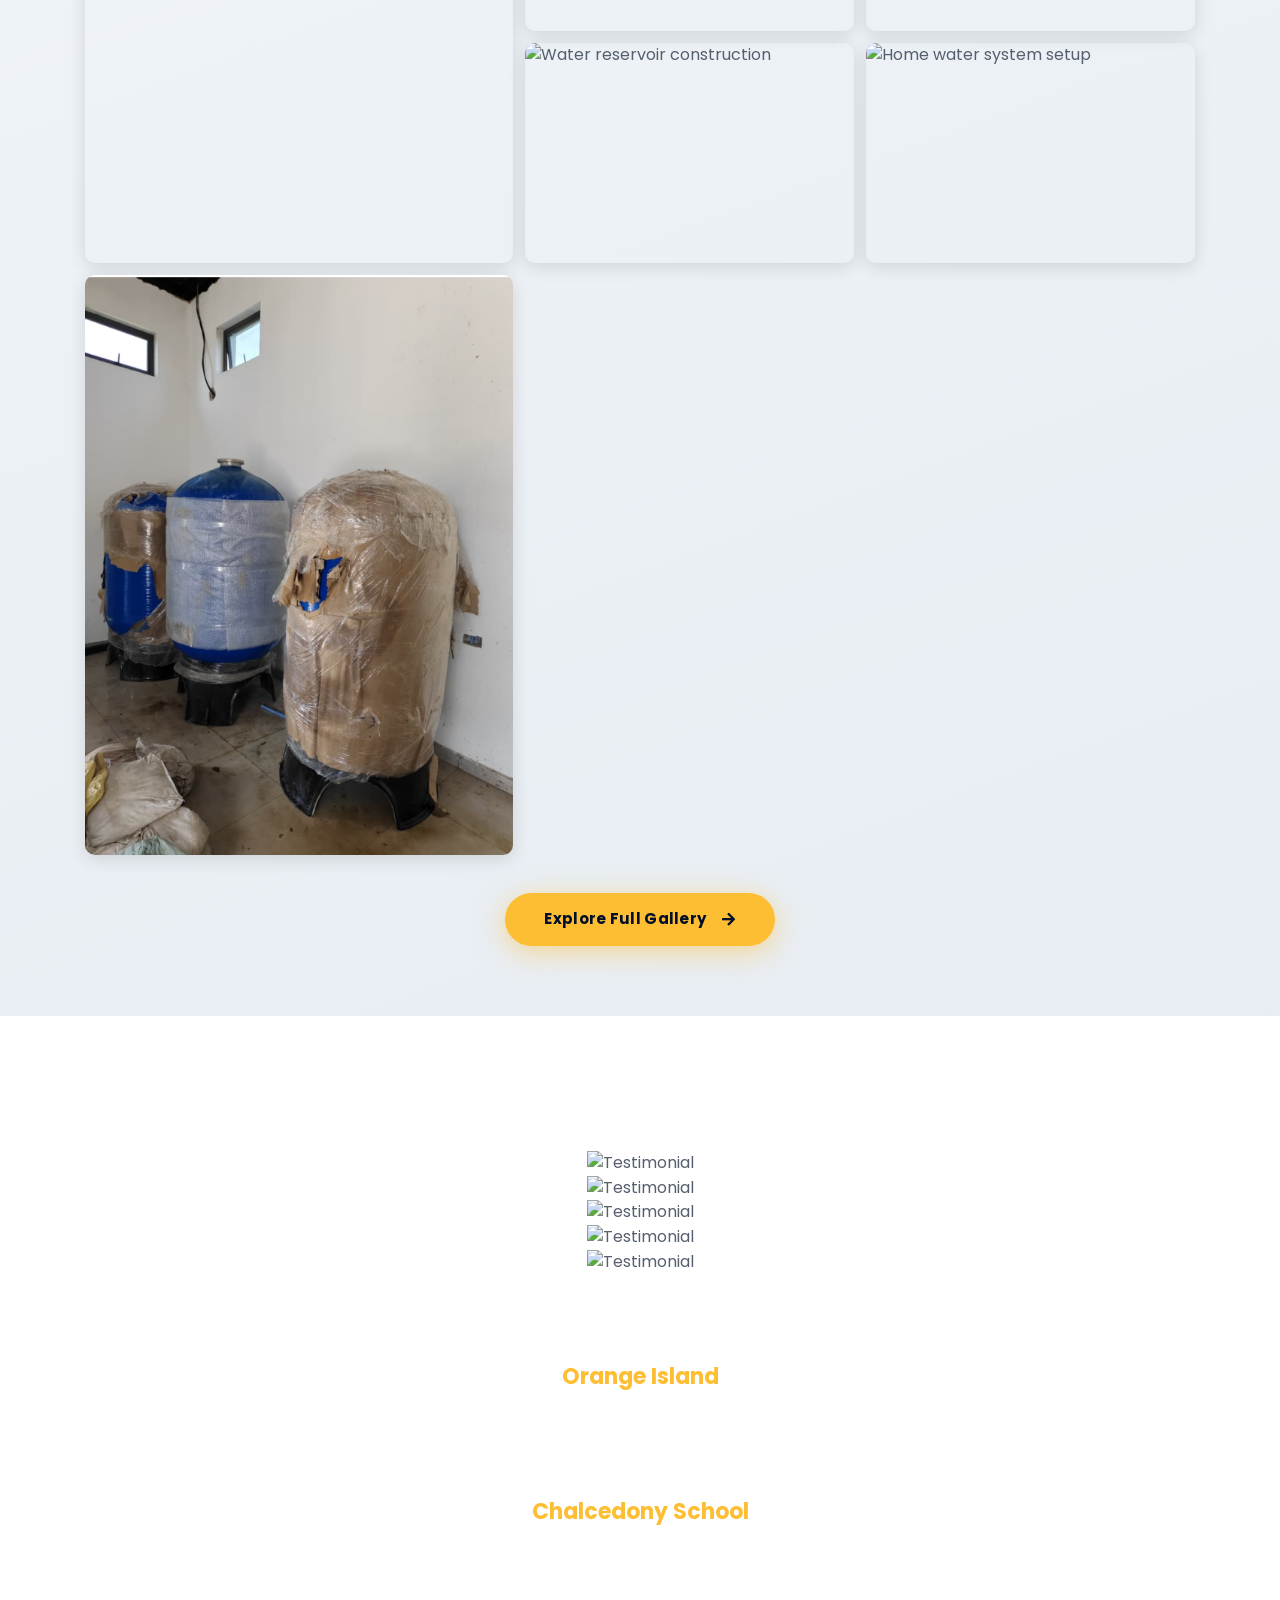
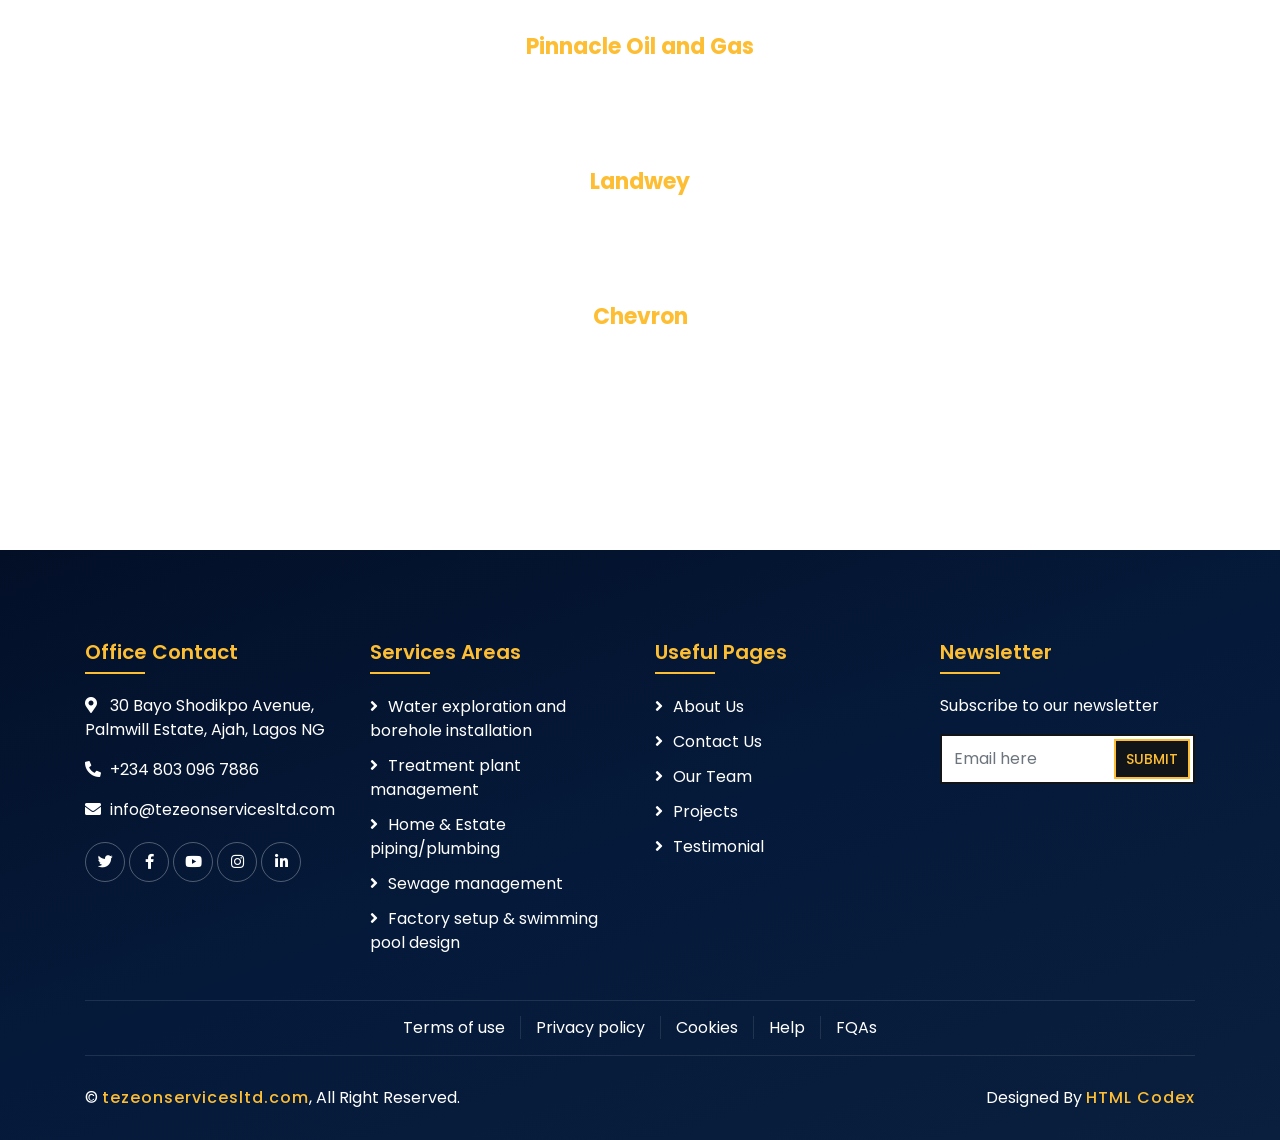
==== commit f55868c0: "feat: updates on ui" ====
--- a/index.html
+++ b/index.html
@@ -237,8 +237,8 @@
                     <!-- Slide 1 -->
                     <div class="vh-slide active">
                         <video class="vh-bg" autoplay muted loop playsinline preload="auto"
-                               poster="https://res.cloudinary.com/dxd3nmbag/image/upload/v1703285108/drill_lbek0e.webp">
-                            <source src="https://res.cloudinary.com/dxd3nmbag/video/upload/v1703577957/water_testing_eqqo3a.mp4" type="video/mp4">
+                               <!-- poster="https://res.cloudinary.com/dxd3nmbag/image/upload/v1703285108/drill_lbek0e.webp"> -->
+                            <source src="https://res.cloudinary.com/dxd3nmbag/video/upload/v1780763751/video_tezeons_jcytjj.mp4" type="video/mp4">
                         </video>
                         <div class="vh-overlay"></div>
                         <div class="vh-caption">
@@ -266,7 +266,7 @@
                     <div class="vh-slide">
                         <video class="vh-bg" muted loop playsinline preload="none"
                                poster="https://res.cloudinary.com/dxd3nmbag/image/upload/v1703283172/team_byizqw.jpg">
-                            <source src="https://res.cloudinary.com/dxd3nmbag/video/upload/v1703577957/water_testing_eqqo3a.mp4" type="video/mp4">
+                            <source src="assets/site-video-1.mp4" type="video/mp4">
                         </video>
                         <div class="vh-overlay"></div>
                         <div class="vh-caption">
@@ -279,7 +279,7 @@
                     <!-- Slide 4 — local site video -->
                     <div class="vh-slide">
                         <video class="vh-bg" muted loop playsinline preload="none"
-                               poster="assets/filtration-tanks.png">
+                               <!-- poster="assets/filtration-tanks.png"> -->
                             <source src="assets/site-video-1.mp4" type="video/mp4">
                         </video>
                         <div class="vh-overlay"></div>
@@ -310,6 +310,17 @@
 
                 <!-- Slide progress bar -->
                 <div class="vh-progress-bar"><div id="vhProgressFill"></div></div>
+
+                <!-- Combined caption — desktop only, spans all 3 panels -->
+                <div class="vh-caption-combined" aria-hidden="false">
+                    <p class="vh-sub">Nigeria's Premier Water Engineers</p>
+                    <h1 class="vh-heading">Clean Water Solutions<br>for Every Scale</h1>
+                    <div class="vh-caption-combined-actions">
+                        <a class="vh-cta" href="https://wa.link/nv8lmw">Get A Free Quote</a>
+                        <a class="vh-cta vh-cta-outline" href="service.html">Our Services</a>
+                    </div>
+                </div>
+
             </div>
             <!-- Video Hero End -->
 
@@ -555,9 +566,11 @@
             <!-- Video Start -->
             <div class="video wow fadeIn" data-wow-delay="0.1s">
                 <div class="container">
-                    <button type="button" class="btn-play" data-toggle="modal" data-src="https://res.cloudinary.com/dxd3nmbag/video/upload/v1703577957/water_testing_eqqo3a.mp4" data-target="#videoModal">
-                        <span></span>
+
+                    <button type="button" class="btn-play" data-toggle="modal" data-src="https://res.cloudinary.com/dxd3nmbag/video/upload/v1781025540/construction_y081rx.mp4" data-target="#videoModal">
+                        <span class="" style=""></span>
                     </button>
+                    <span class="preview-proj">Watch This Space For Our Ongoing Project</span>
                 </div>
             </div>
             
--- a/css/style.css
+++ b/css/style.css
@@ -1,3 +1,8 @@
+body {
+    margin: 0;
+    padding: 0;
+    box-sizing: border-box;
+}
 /* =============================================
    INNER PAGE LOADER  (non-index pages)
    ============================================= */
@@ -96,7 +101,7 @@
 }
 
 .tez-pre-logo-wrap img {
-    width: 84px;
+    width: 100px;
     height: auto;
     display: block;
     margin: 0 auto;
@@ -132,6 +137,18 @@
     display: inline-block;
     margin: 26px 0 0;
     line-height: 1;
+}
+
+.preview-proj {
+    position: absolute;
+    color: white;
+    height: 100%;
+    margin: auto;
+    align-content: space-evenly;
+    font-size: 34px;
+    text-shadow: 0 0 12px rgba(253, 190, 51, 0.48);
+    text-align: center;
+    z-index: 1;
 }
 
 .pre-name-base,
@@ -321,7 +338,8 @@
 .top-bar {
     position: relative;
     height: 90px;
-    background: #fdbe33;
+    /* background: #fdbe33; */
+    background: #33d0fd;
 }
 
 .top-bar .logo {
@@ -398,7 +416,8 @@
 /**********************************/
 .nav-bar {
     position: relative;
-    background: #fdbe33;
+    /* background: #fdbe33; */
+    background: #33d0fd;
     transition: .3s;
 }
 
@@ -628,7 +647,8 @@
     margin-bottom: 45px;
     padding: 90px 0;
     text-align: center;
-    background: linear-gradient(135deg, #fdbe33 0%, #ffcb4a 50%, #ffe080 100%);
+    /* background: linear-gradient(135deg, #fdbe33 0%, #ffcb4a 50%, #ffe080 100%); */
+    background: linear-gradient(135deg, #33d0fd 0%, #b7e3ee 50%, #e0eff1 100%)
 }
 
 .page-header h2 {
@@ -3269,6 +3289,118 @@
     background: #fdbe33;
 }
 
+/* ── Combined caption (base — hidden by default, desktop shows it) ── */
+.vh-caption-combined {
+    display: none;
+}
+
+/* ── Desktop: 3 panels side-by-side, unified caption ── */
+@media (min-width: 992px) {
+    .vid-hero { height: 88vh; }
+
+    .vh-slides {
+        display: flex;
+        flex-direction: row;
+    }
+
+    /* All slides visible & side-by-side */
+    .vh-slide {
+        position: relative;
+        flex: 1;
+        opacity: 1 !important;
+        z-index: 2;
+        border-right: 1px solid rgba(255, 255, 255, 0.1);
+        transition: flex 0.45s cubic-bezier(0.4, 0, 0.2, 1);
+        overflow: hidden;
+    }
+
+    .vh-slide:last-child { border-right: none; }
+    .vh-slide:hover { flex: 1.22; }
+    .vh-slide:nth-child(n+4) { display: none; }
+
+    /* Hide per-slide captions on desktop */
+    .vh-caption { display: none !important; }
+
+    /* Hide slider controls */
+    .vh-arrow,
+    .vh-indicators,
+    .vh-progress-bar { display: none !important; }
+
+    /* ── Combined caption — centred over all 3 panels ── */
+    .vh-caption-combined {
+        display: block;
+        position: absolute;
+        bottom: 10%;
+        left: 0;
+        right: 0;
+        z-index: 10;
+        text-align: center;
+        padding: 0 6%;
+        /* glass pill behind the text */
+        background: transparent;
+        pointer-events: none;
+    }
+
+    .vh-caption-combined .vh-sub {
+        display: inline-block;
+        font-size: 0.72rem;
+        font-weight: 500;
+        letter-spacing: 3px;
+        text-transform: uppercase;
+        color: rgba(255, 255, 255, 0.82);
+        background: rgba(255, 255, 255, 0.08);
+        backdrop-filter: blur(8px);
+        -webkit-backdrop-filter: blur(8px);
+        border: 1px solid rgba(255, 255, 255, 0.14);
+        border-radius: 20px;
+        padding: 5px 18px;
+        margin-bottom: 16px;
+    }
+
+    .vh-caption-combined .vh-heading {
+        font-size: clamp(2.2rem, 4.5vw, 4rem);
+        font-weight: 800;
+        color: #ffffff;
+        line-height: 1.15;
+        margin-bottom: 28px;
+        text-shadow: 0 4px 32px rgba(0, 0, 0, 0.45);
+        letter-spacing: -0.5px;
+    }
+
+    .vh-caption-combined-actions {
+        display: flex;
+        gap: 16px;
+        justify-content: center;
+        pointer-events: all;
+    }
+
+    /* Primary CTA inherits existing .vh-cta but allow pointer events */
+    .vh-caption-combined .vh-cta { pointer-events: all; }
+
+    /* Outline variant */
+    .vh-cta-outline {
+        background: transparent !important;
+        color: #ffffff !important;
+        border: 2px solid rgba(255, 255, 255, 0.6) !important;
+    }
+
+    .vh-cta-outline:hover {
+        background: rgba(255, 255, 255, 0.15) !important;
+        border-color: #ffffff !important;
+    }
+}
+
+/* ── Mobile: per-slide captions, standard carousel ── */
+@media (max-width: 767.98px) {
+    .vh-caption  { bottom: 18%; left: 5%; }
+    .vh-arrow    { width: 40px; height: 40px; font-size: 15px; }
+    .vh-prev     { left: 10px; }
+    .vh-next     { right: 10px; }
+    .vh-heading  { margin-bottom: 20px; }
+    .vh-cta      { padding: 11px 26px; font-size: 14px; }
+}
+
+/* ── Mobile: standard 1-slide carousel ── */
 @media (max-width: 767.98px) {
     .vh-caption  { bottom: 18%; left: 5%; }
     .vh-arrow    { width: 40px; height: 40px; font-size: 15px; }
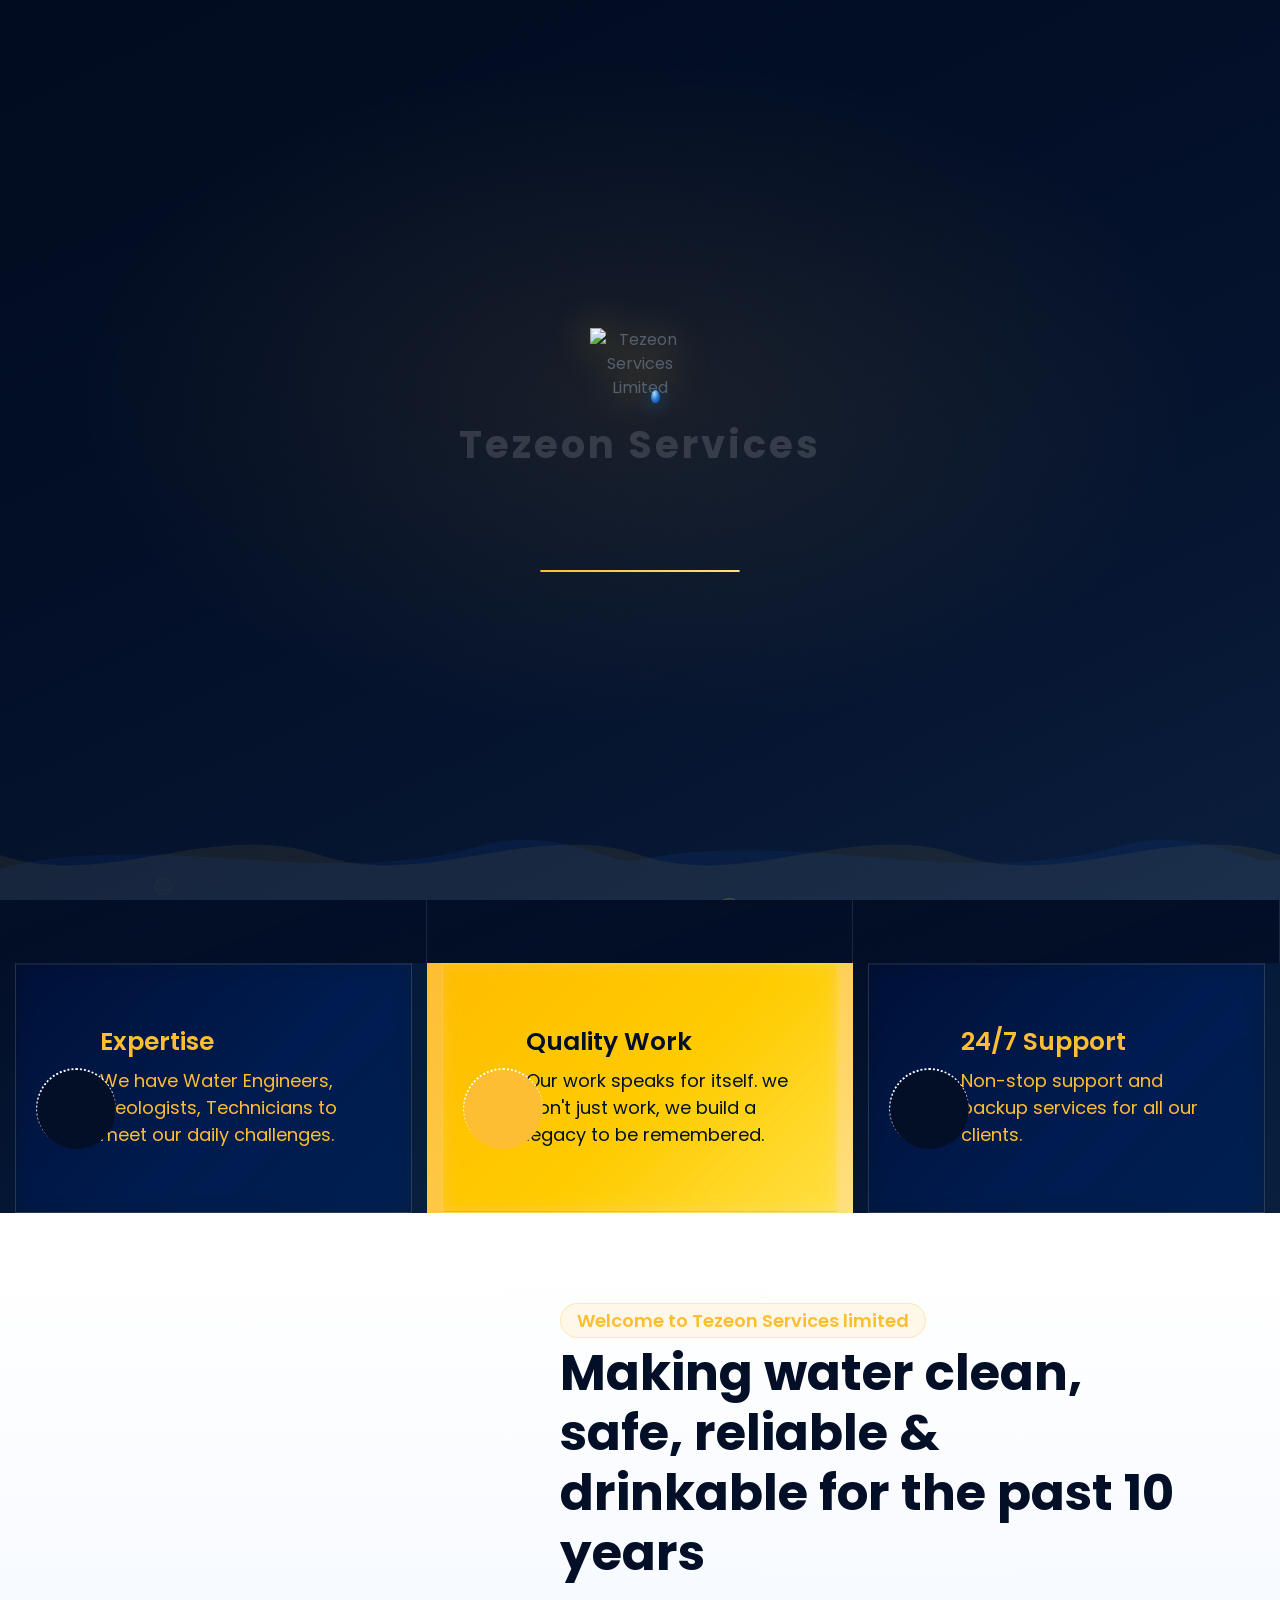
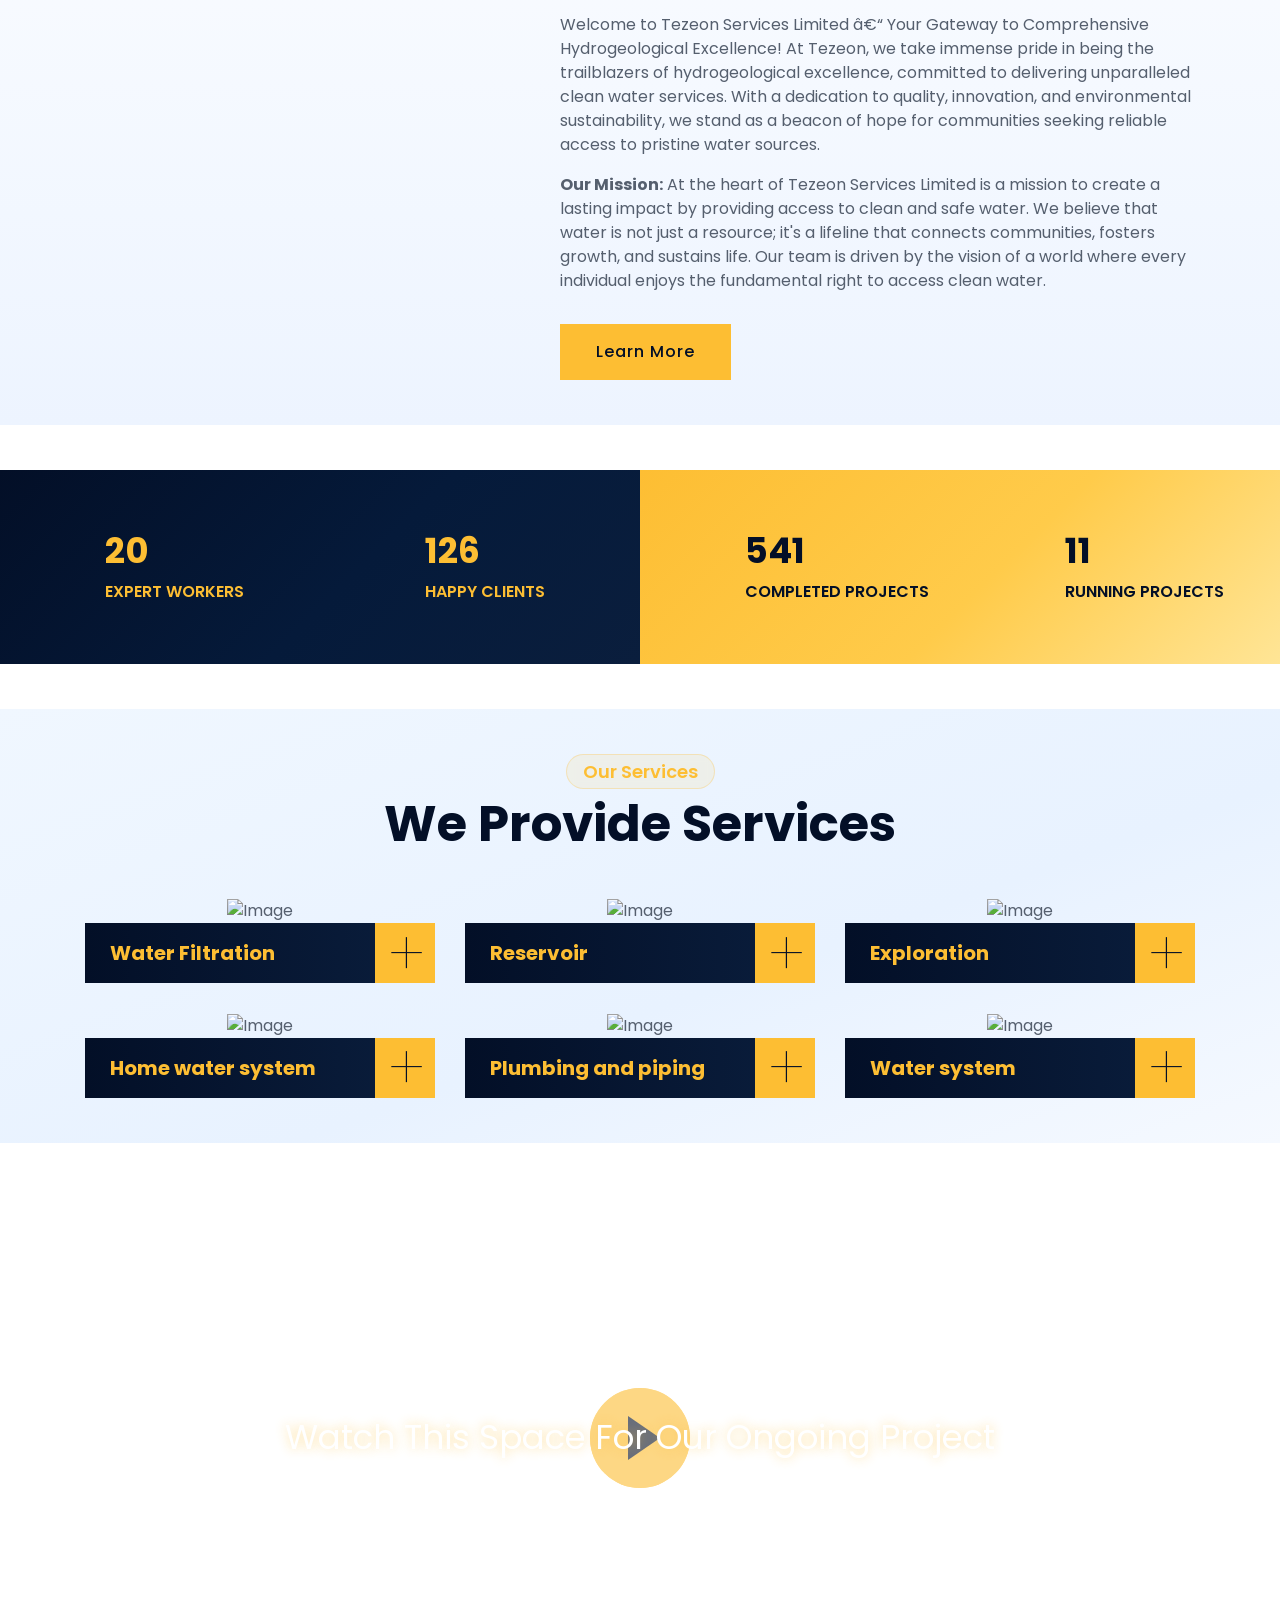
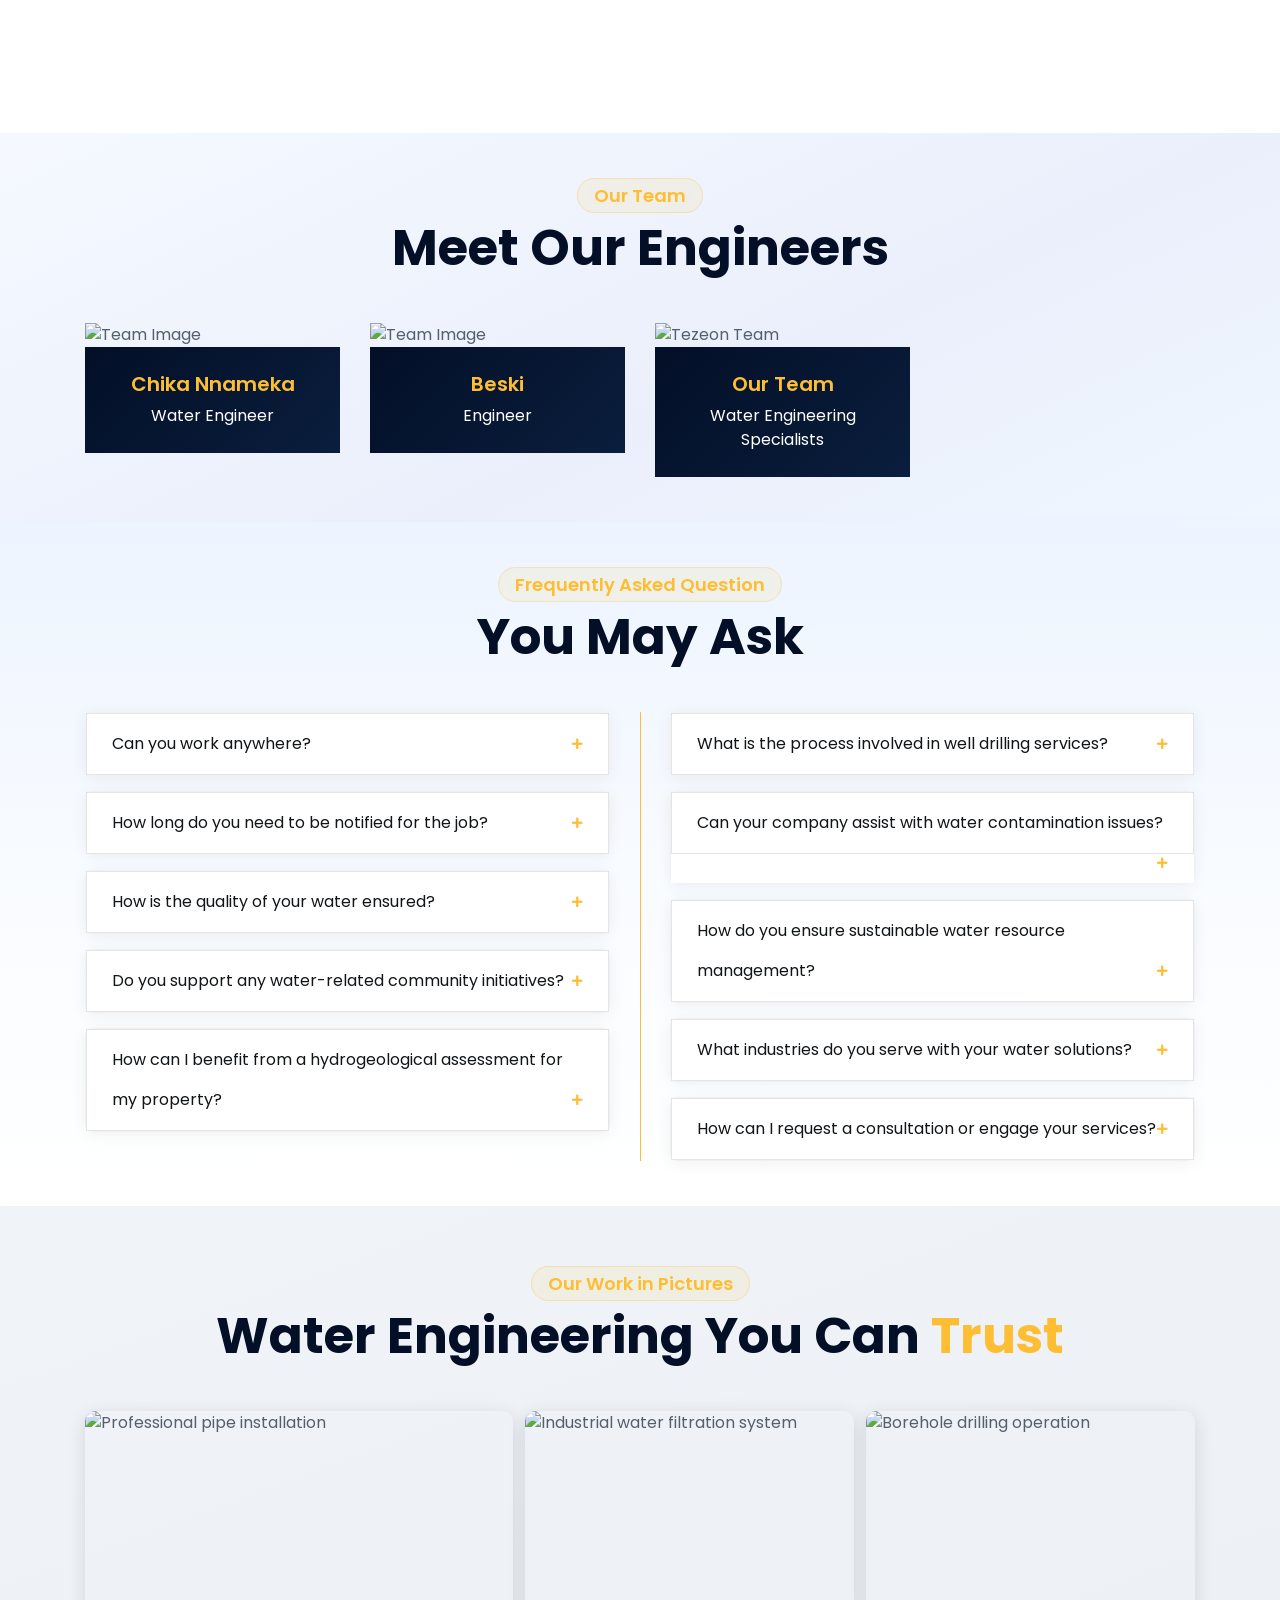
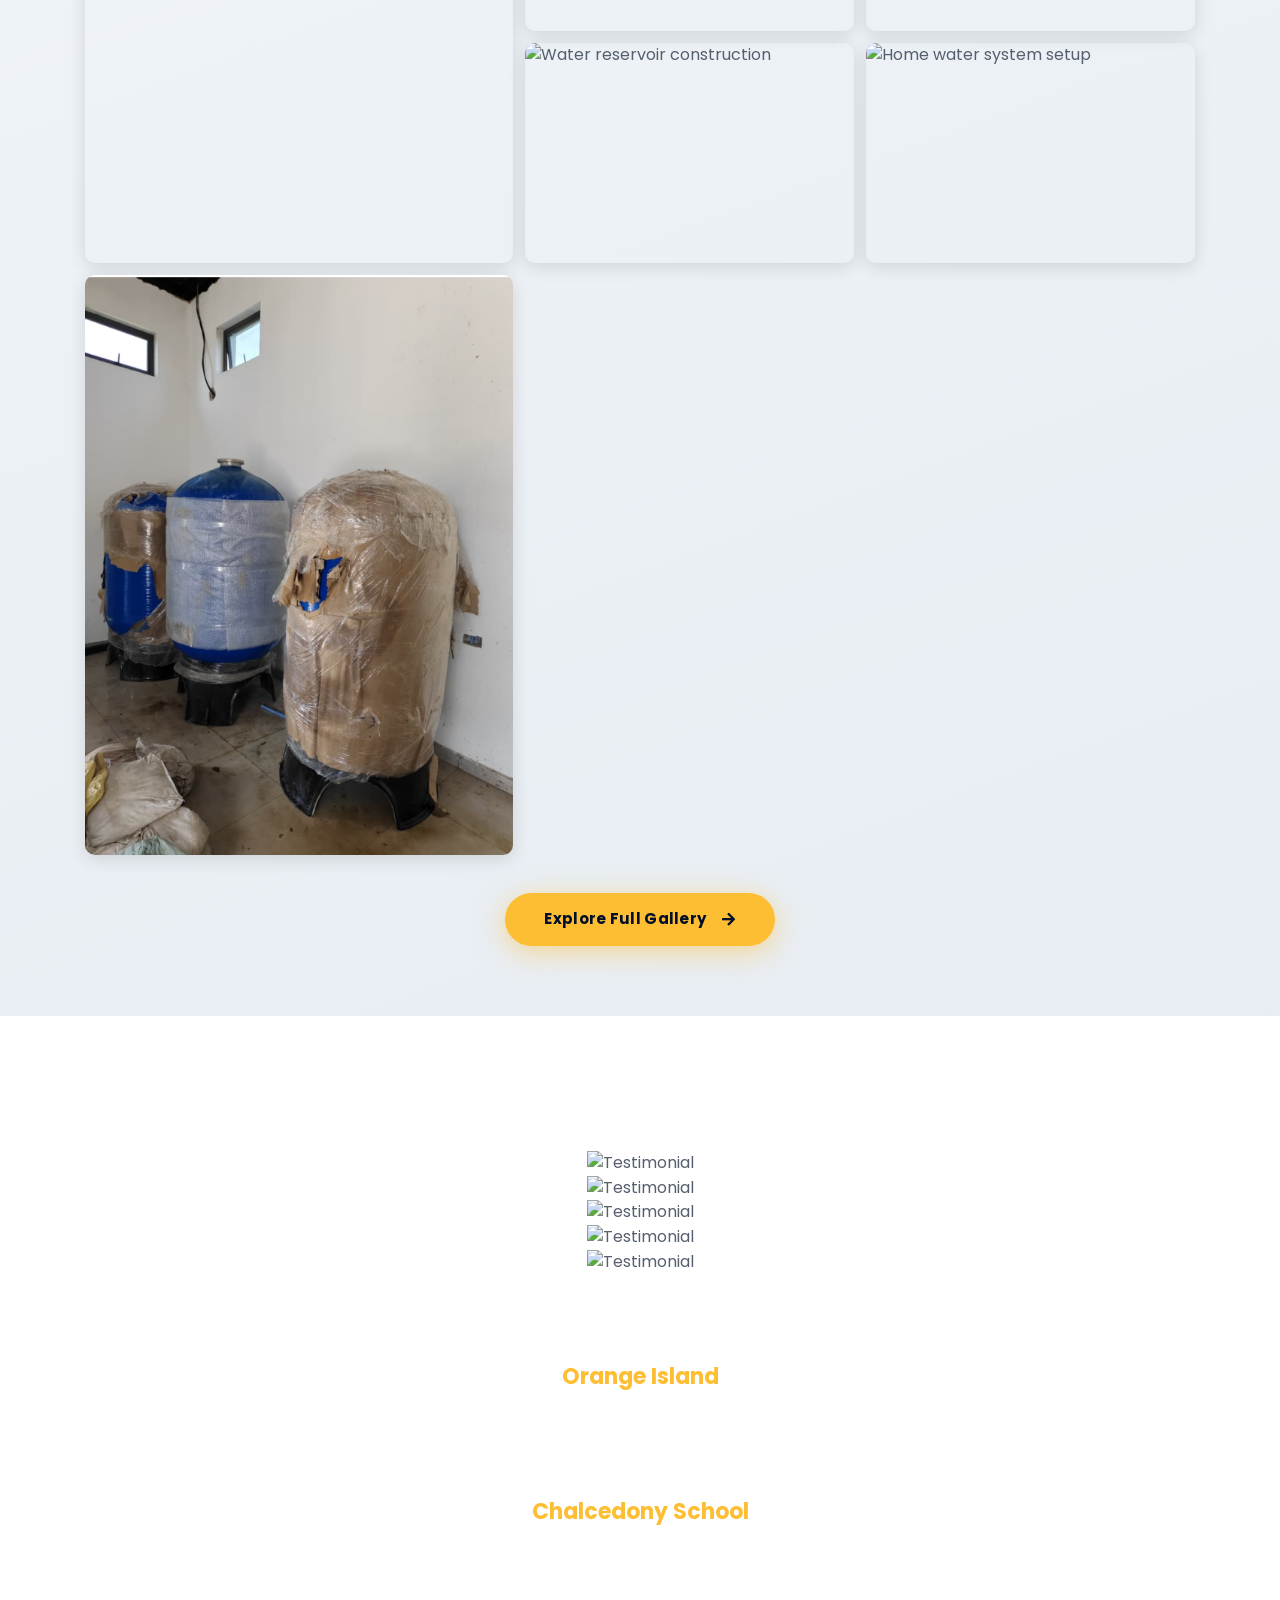
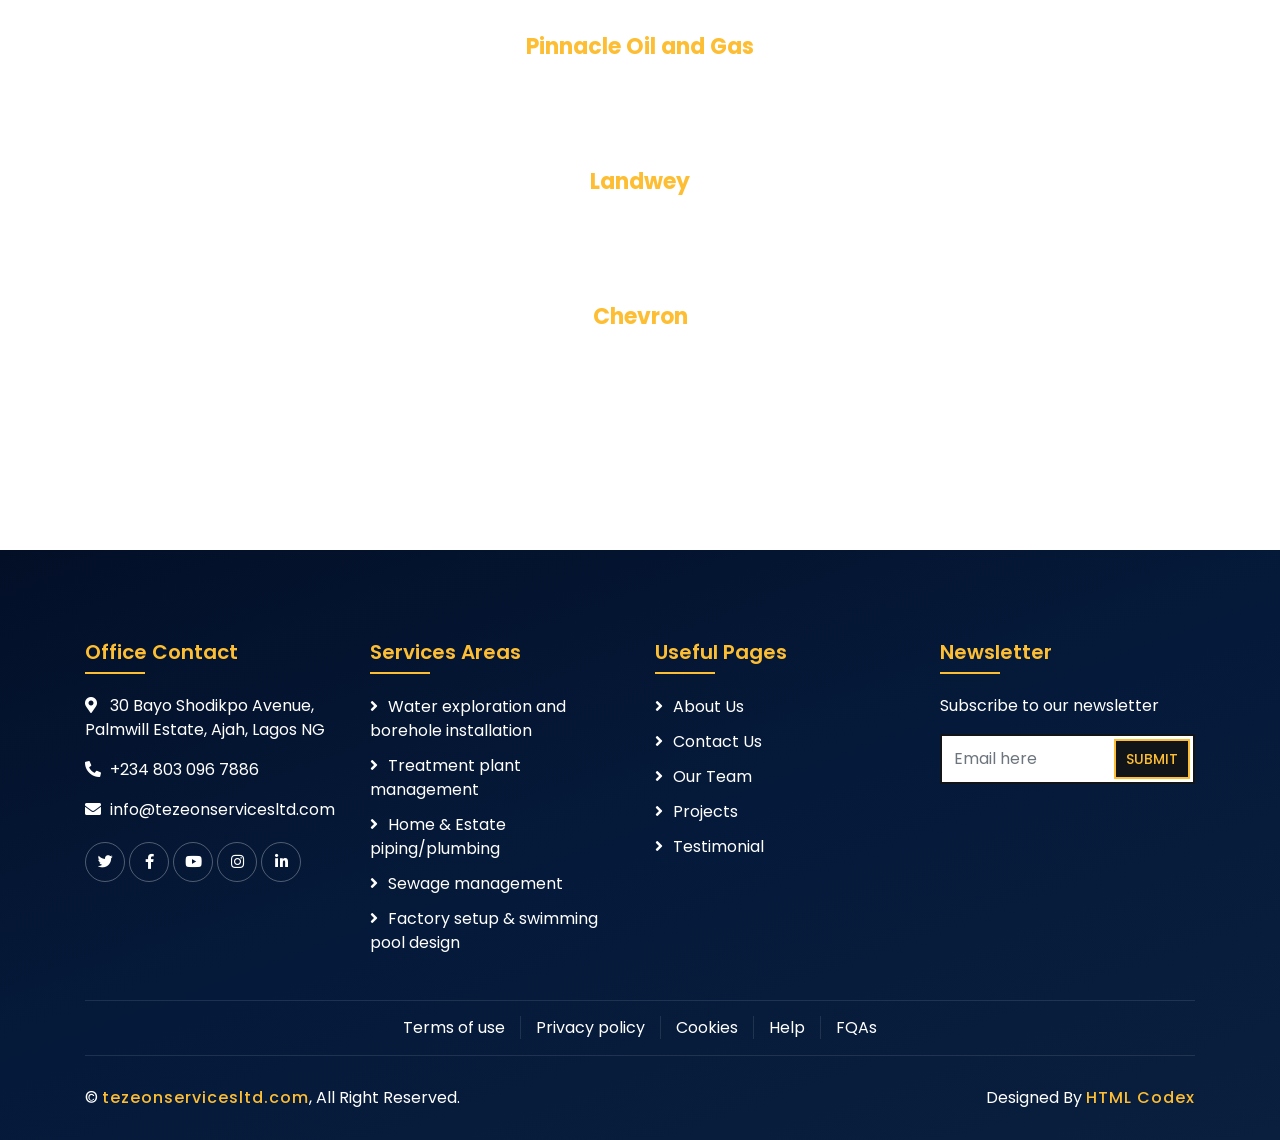
==== commit bd3e4d27: "ui fixes" ====
--- a/index.html
+++ b/index.html
@@ -580,10 +580,10 @@
                         <div class="modal-body">
                             <button type="button" class="close" data-dismiss="modal" aria-label="Close">
                                 <span aria-hidden="true">&times;</span>
-                            </button>        
-                            <!-- 16:9 aspect ratio -->
+                            </button>
+                            <!-- 16:9 aspect ratio — uses <video> for direct MP4 files -->
                             <div class="embed-responsive embed-responsive-16by9">
-                                <iframe class="embed-responsive-item" src="" id="video"  allowscriptaccess="always" allow="autoplay"></iframe>
+                                <video id="video" class="embed-responsive-item" controls playsinline></video>
                             </div>
                         </div>
                     </div>
--- a/css/style.css
+++ b/css/style.css
@@ -1,7 +1,24 @@
+html {
+    overflow-x: hidden;
+}
+
+*,
+*::before,
+*::after {
+    box-sizing: border-box;
+}
+
+img,
+video,
+iframe,
+svg {
+    max-width: 100%;
+}
+
 body {
     margin: 0;
     padding: 0;
-    box-sizing: border-box;
+    overflow-x: hidden;
 }
 /* =============================================
    INNER PAGE LOADER  (non-index pages)
@@ -141,14 +158,19 @@
 
 .preview-proj {
     position: absolute;
+    inset: 0;
+    display: flex;
+    align-items: center;
+    justify-content: center;
     color: white;
-    height: 100%;
-    margin: auto;
-    align-content: space-evenly;
-    font-size: 34px;
+    width: 100%;
+    padding: 0 20px;
+    font-size: clamp(18px, 3vw, 34px);
     text-shadow: 0 0 12px rgba(253, 190, 51, 0.48);
     text-align: center;
     z-index: 1;
+    pointer-events: none;
+    box-sizing: border-box;
 }
 
 .pre-name-base,
@@ -300,6 +322,7 @@
     max-width: 1366px;
     margin: 0 auto;
     background: #ffffff;
+    overflow-x: hidden;
 }
 
 .back-to-top {
@@ -1078,6 +1101,7 @@
     margin: 45px 0;
     height: 100%;
     min-height: 500px;
+    overflow: hidden;
     background: linear-gradient(rgba(3, 15, 39, .9), rgba(3, 15, 39, .9)), url(../img/carousel-1.jpg);
     background-attachment: fixed;
     background-position: center;
@@ -1090,6 +1114,7 @@
     z-index: 1;
     top: 50%;
     left: 50%;
+    opacity: 0.6;
     transform: translateX(-50%) translateY(-50%);
     box-sizing: content-box;
     display: block;
@@ -3400,16 +3425,6 @@
     .vh-cta      { padding: 11px 26px; font-size: 14px; }
 }
 
-/* ── Mobile: standard 1-slide carousel ── */
-@media (max-width: 767.98px) {
-    .vh-caption  { bottom: 18%; left: 5%; }
-    .vh-arrow    { width: 40px; height: 40px; font-size: 15px; }
-    .vh-prev     { left: 10px; }
-    .vh-next     { right: 10px; }
-    .vh-heading  { margin-bottom: 20px; }
-    .vh-cta      { padding: 11px 26px; font-size: 14px; }
-}
-
 
 /* =============================================
    APPLE GLASSMORPHISM — NAV (sticky scroll)
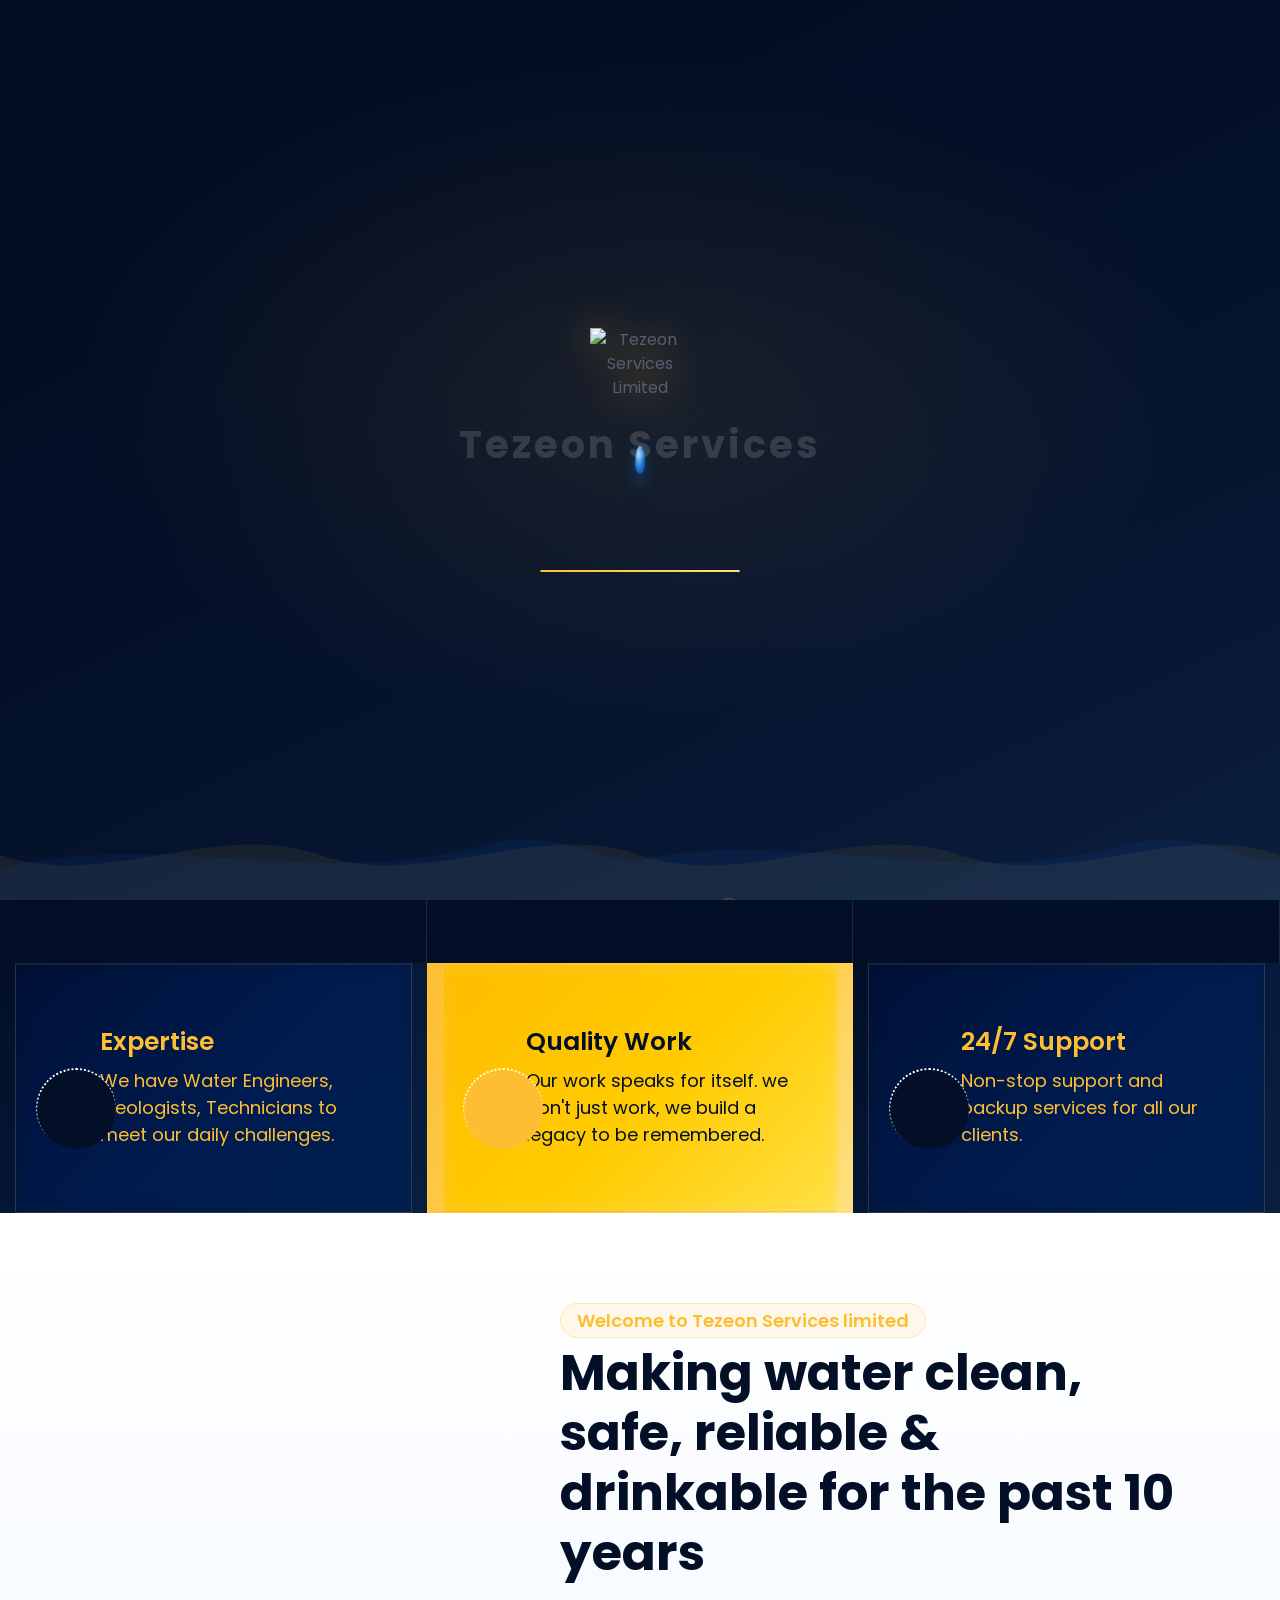
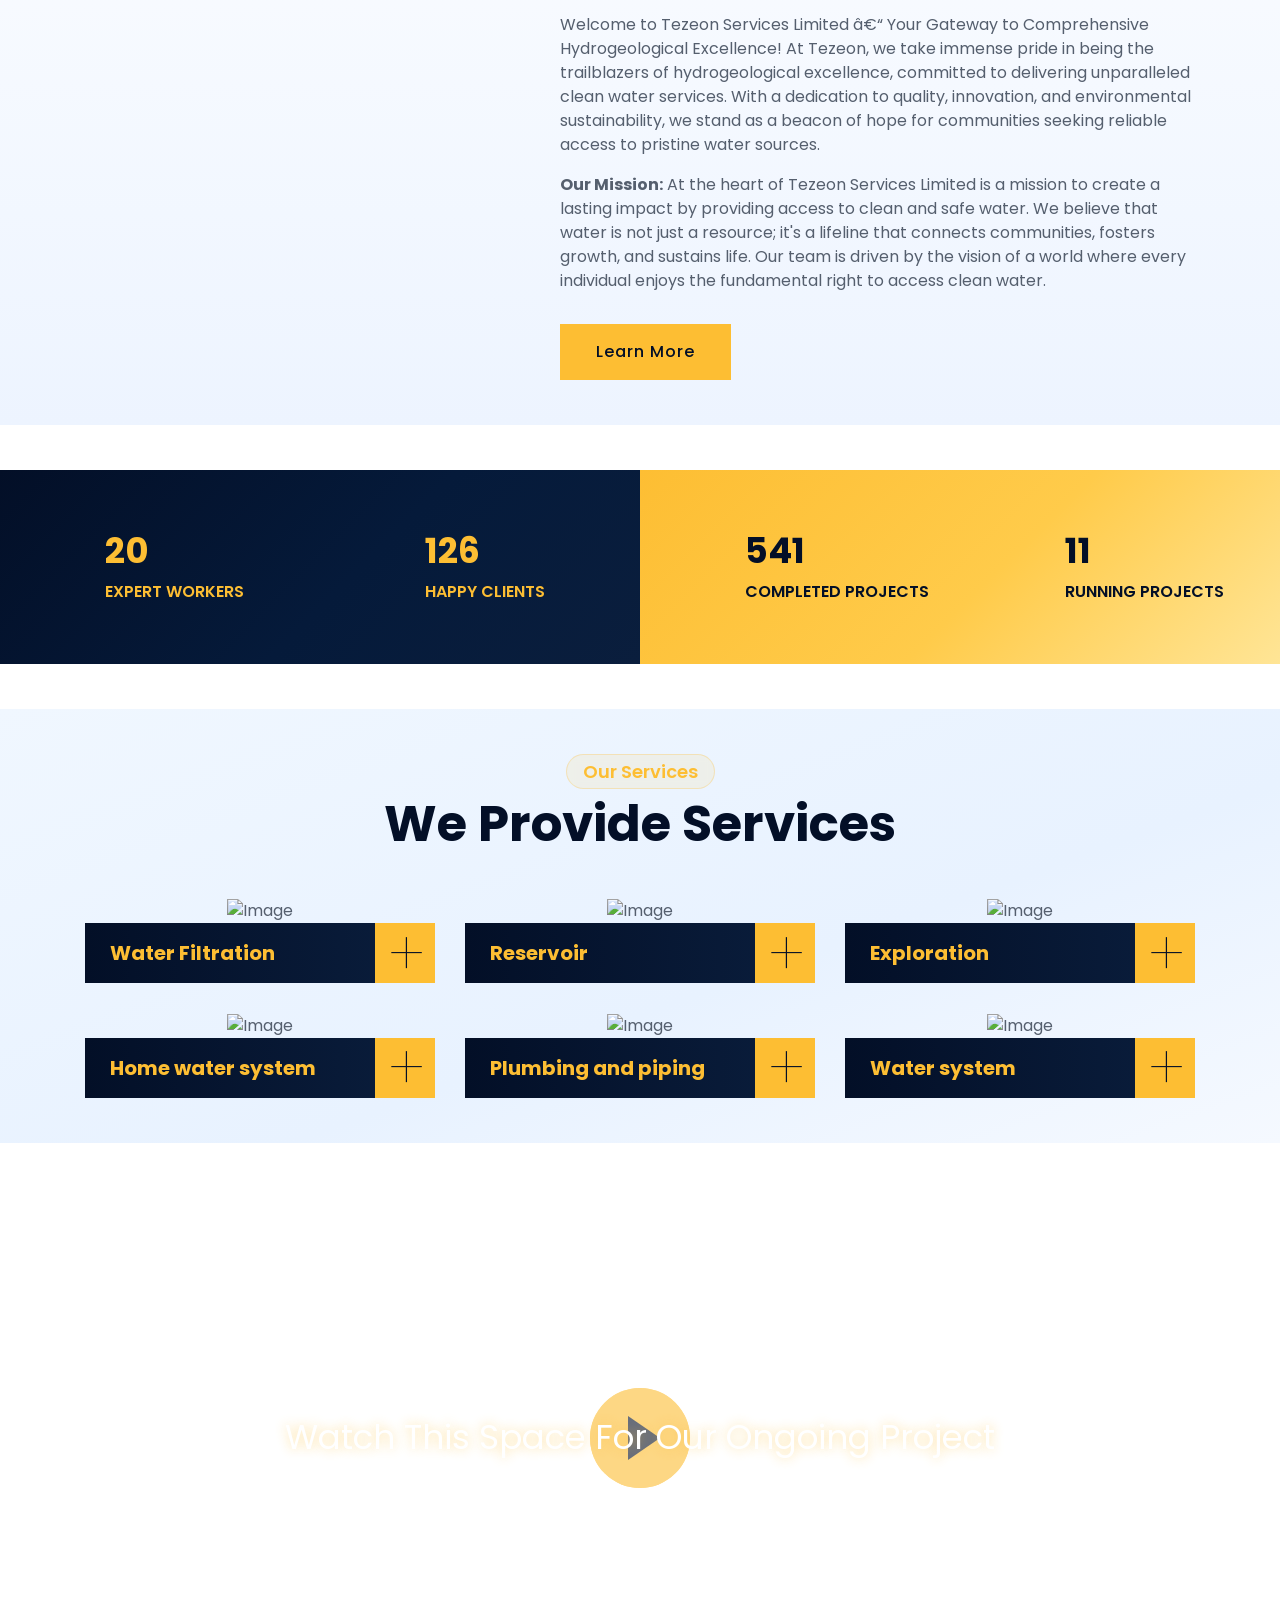
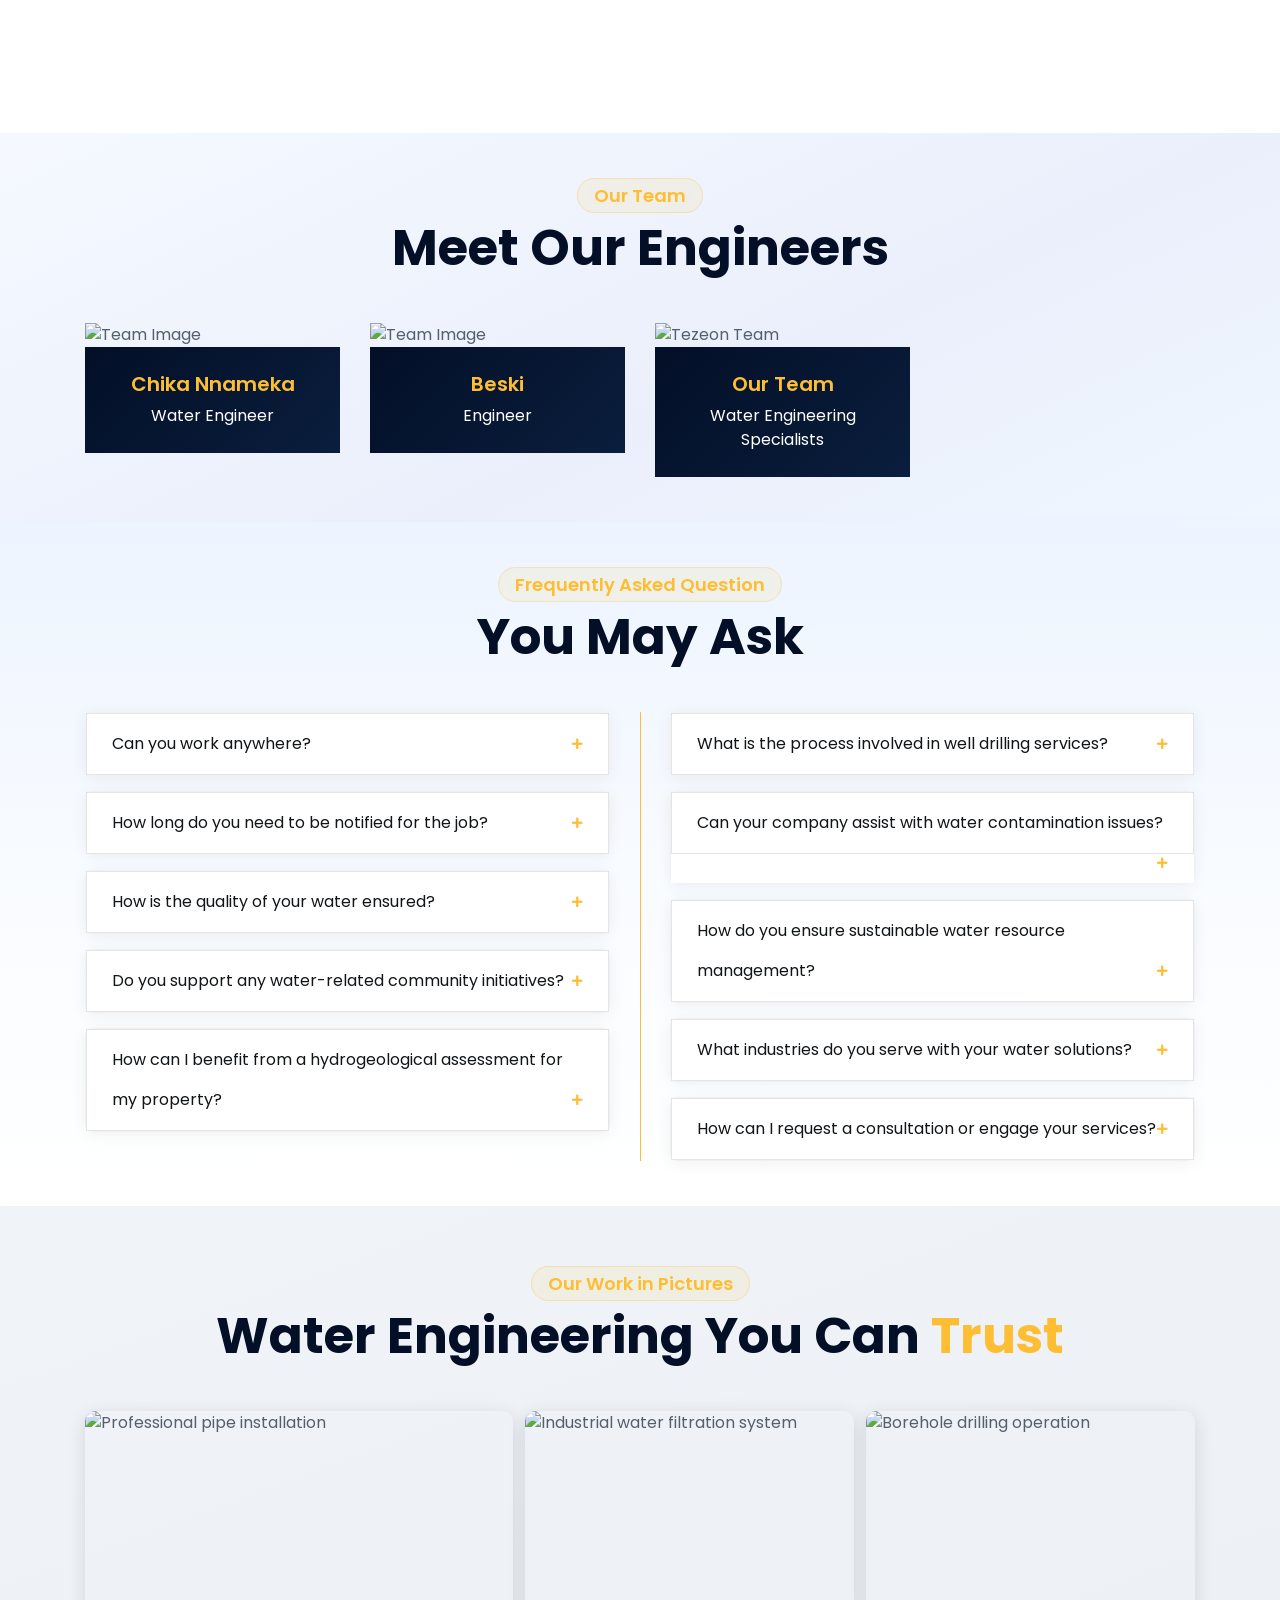
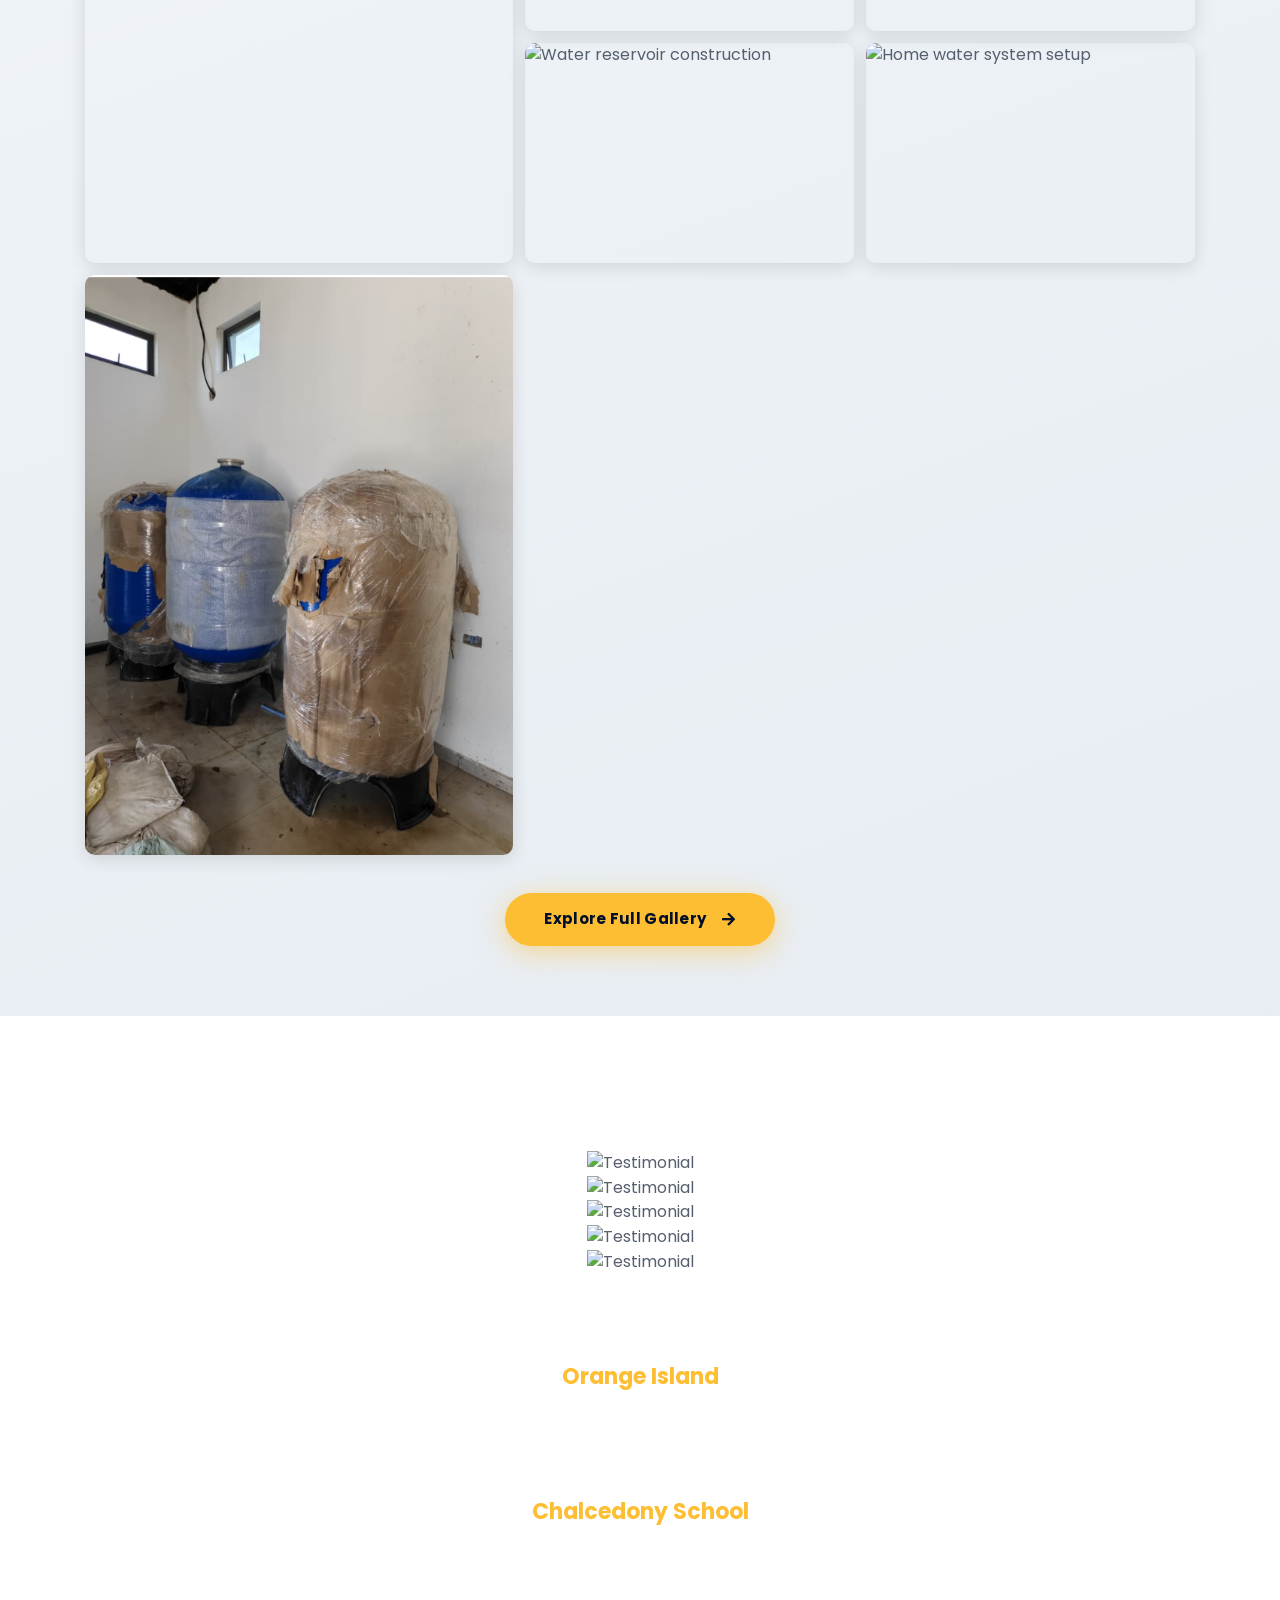
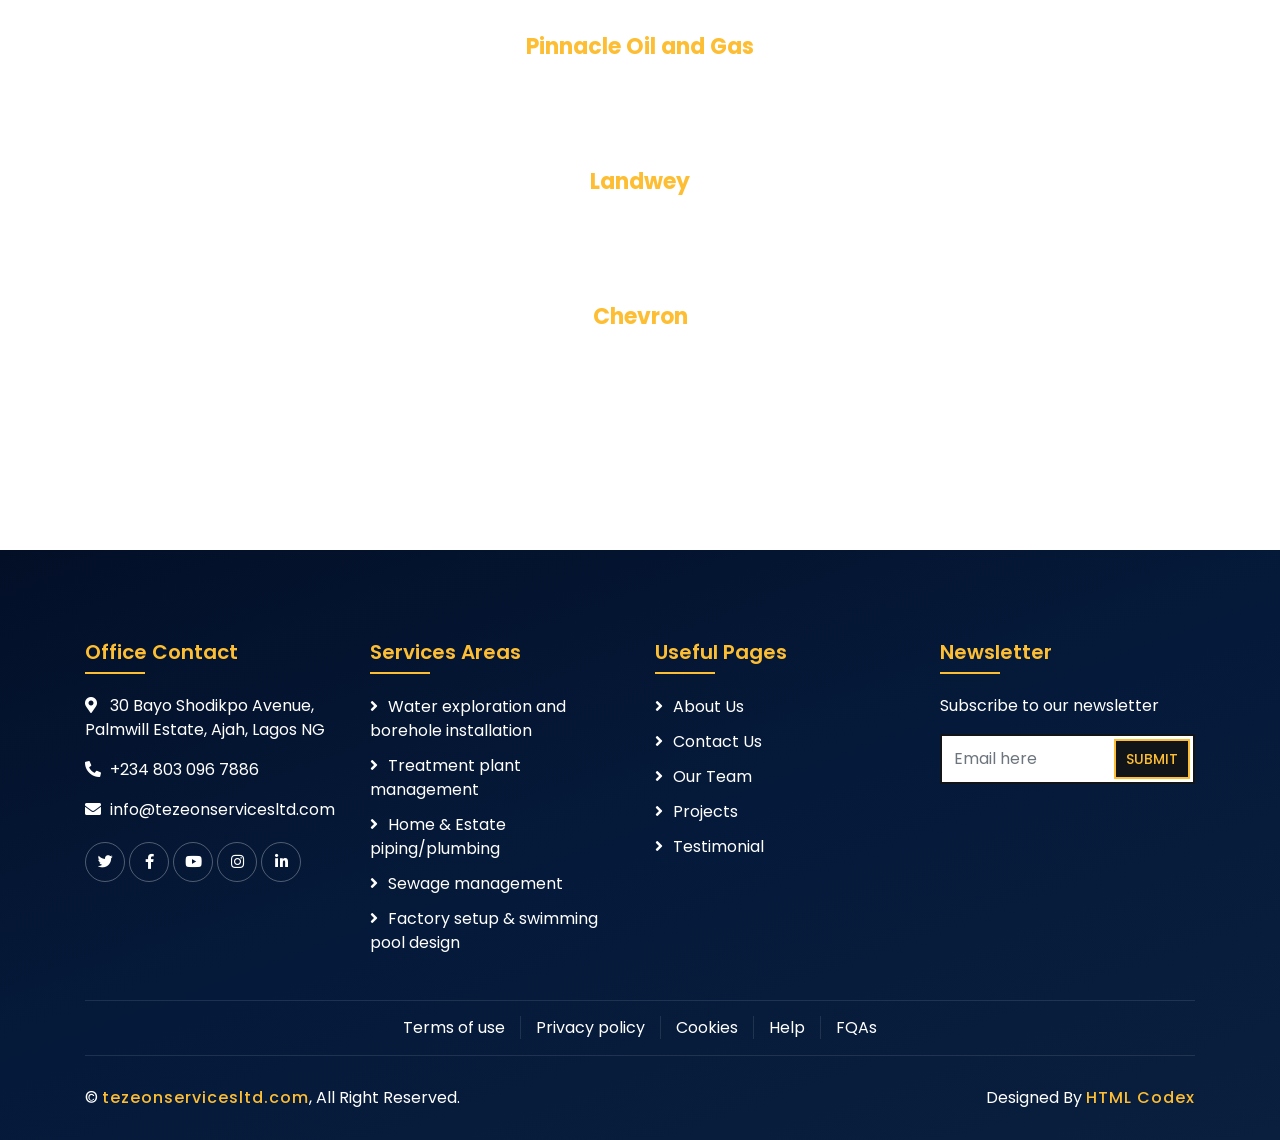
==== commit 34ba6518: "feat: video update" ====
--- a/index.html
+++ b/index.html
@@ -567,7 +567,7 @@
             <div class="video wow fadeIn" data-wow-delay="0.1s">
                 <div class="container">
 
-                    <button type="button" class="btn-play" data-toggle="modal" data-src="https://res.cloudinary.com/dxd3nmbag/video/upload/v1781025540/construction_y081rx.mp4" data-target="#videoModal">
+                    <button type="button" class="btn-play" data-toggle="modal" data-src="https://res.cloudinary.com/dodf7s2r2/video/upload/v1782215493/IMG_6785_yxakfa.mov" data-target="#videoModal" data-poster="https://res.cloudinary.com/dxd3nmbag/image/upload/v1755441476/waterlog_lnxqbb.png">
                         <span class="" style=""></span>
                     </button>
                     <span class="preview-proj">Watch This Space For Our Ongoing Project</span>
@@ -582,8 +582,8 @@
                                 <span aria-hidden="true">&times;</span>
                             </button>
                             <!-- 16:9 aspect ratio — uses <video> for direct MP4 files -->
-                            <div class="embed-responsive embed-responsive-16by9">
-                                <video id="video" class="embed-responsive-item" controls playsinline></video>
+                            <div class="video-container">
+                                <video id="video" controls playsinline poster="https://res.cloudinary.com/dxd3nmbag/image/upload/v1755441476/waterlog_lnxqbb.png"></video>
                             </div>
                         </div>
                     </div>
--- a/css/style.css
+++ b/css/style.css
@@ -1191,21 +1191,42 @@
 }
 
 #videoModal .modal-dialog {
-    position: relative;
     max-width: 800px;
     margin: 60px auto 0 auto;
+    width: calc(100% - 30px);
+}
+
+#videoModal .modal-content {
+    background: #000;
+    border: none;
+    border-radius: 0;
 }
 
 #videoModal .modal-body {
-    position: relative;
-    padding: 0px;
+    padding: 0;
+    line-height: 0;
+}
+
+/* Responsive video container — shrinks to fit any viewport */
+.video-container {
+    width: 100%;
+    background: #000;
+}
+
+.video-container video {
+    display: block;
+    width: 100%;
+    height: auto;
+    max-height: 80vh;
+    object-fit: contain;
+    background: #000;
 }
 
 #videoModal .close {
     position: absolute;
     width: 30px;
     height: 30px;
-    right: 0px;
+    right: 0;
     top: -30px;
     z-index: 999;
     font-size: 30px;
@@ -1213,6 +1234,16 @@
     color: #ffffff;
     background: #000000;
     opacity: 1;
+    line-height: 1;
+}
+
+@media (max-width: 575.98px) {
+    #videoModal .modal-dialog {
+        margin: 30px auto 0 auto;
+    }
+    .video-container video {
+        max-height: 70vh;
+    }
 }
 
 
